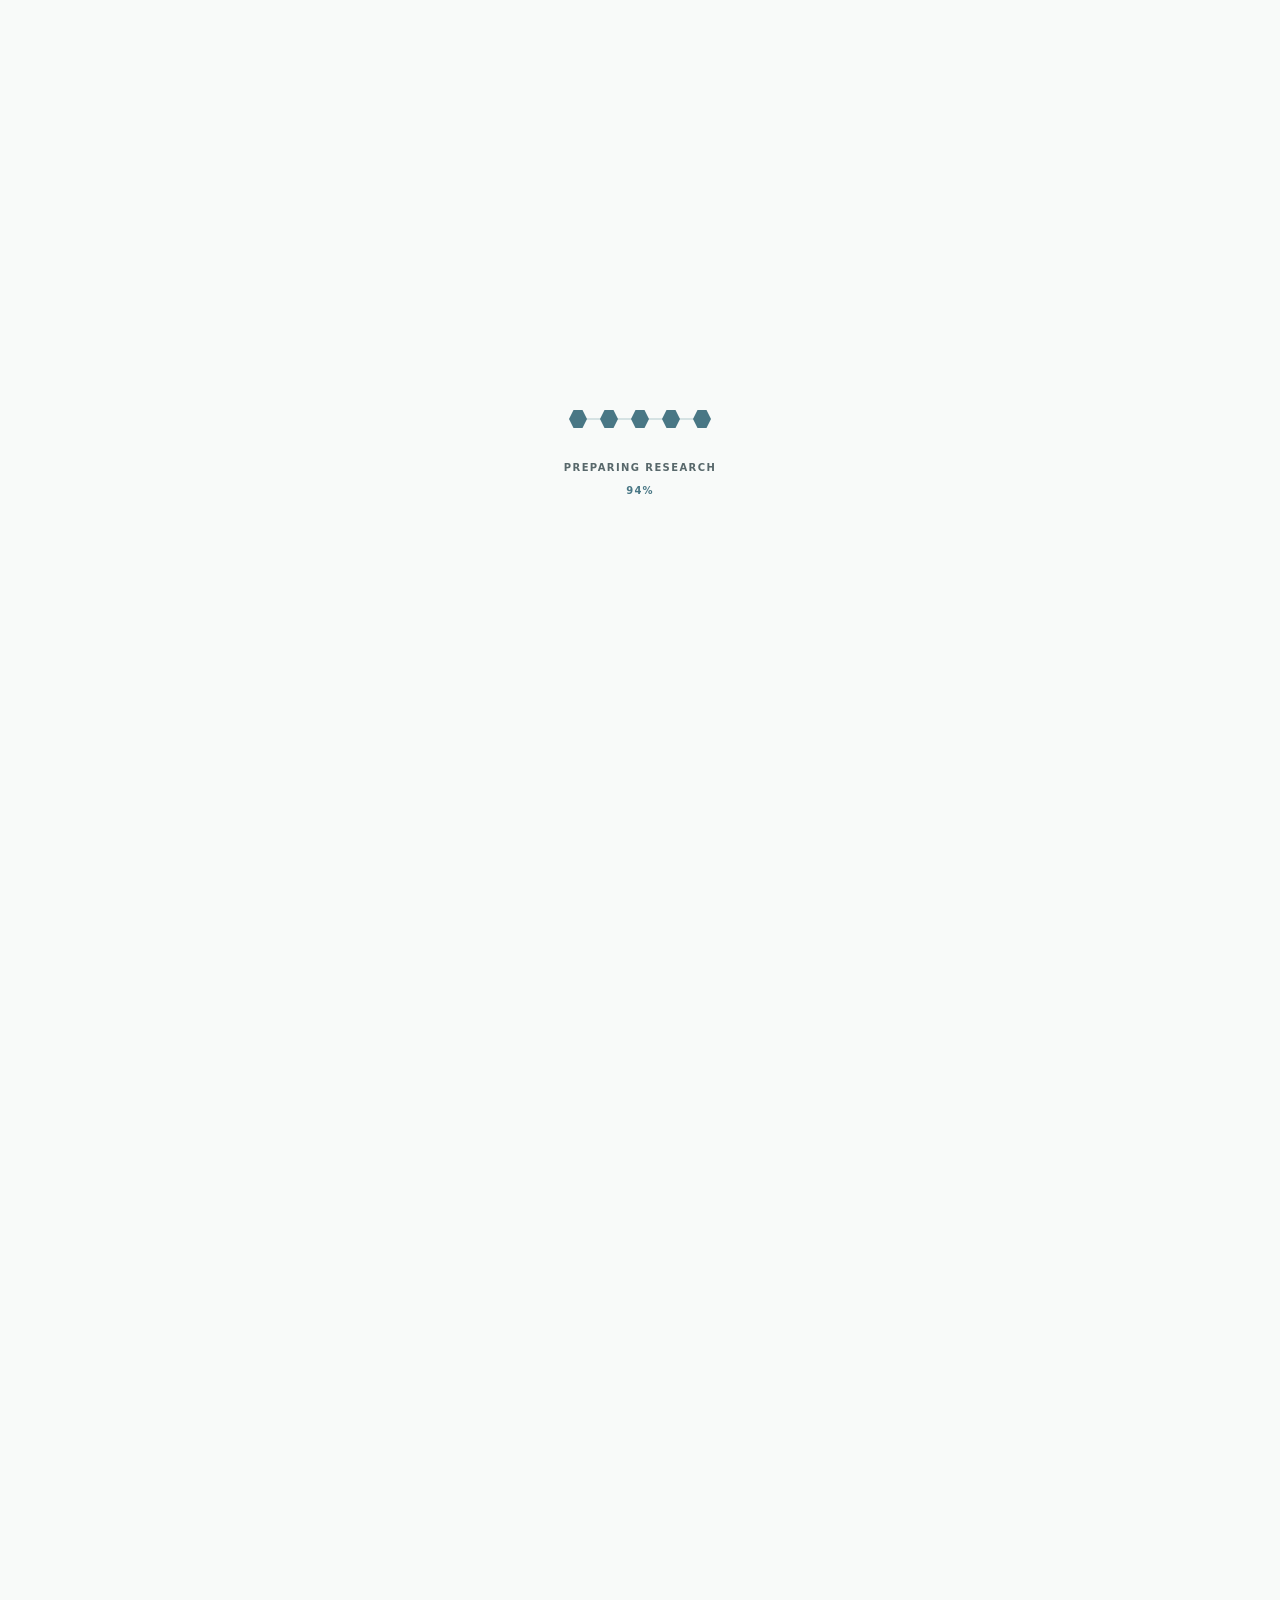
==== index.html @ a42d6de7 "Publish site from private source 9083933164bb8e1d9f9648f6104319726b76f07a" ====
<!doctype html><html lang="en"><head><meta charset="utf-8"><meta name="viewport" content="width=device-width,initial-scale=1"><title>Lior Skoury — Digital twins and Physical AI</title><meta name="description" content="Research in Digital Twin systems, manufacturing coordination, and data-driven modelling of physical processes."><meta name="robots" content="index,follow"><meta name="color-scheme" content="light"><meta name="theme-color" content="#f8faf9"><meta http-equiv="Content-Security-Policy" content="default-src 'self'; script-src 'self'; style-src 'self'; img-src 'self' data:; frame-src https://www.youtube-nocookie.com https://player.vimeo.com; media-src 'self' https:; connect-src 'self'; object-src 'none'; base-uri 'self'; form-action 'none'"><link rel="canonical" href="https://liorskoury-git.github.io/"><meta property="og:title" content="Lior Skoury — Digital twins and Physical AI"><meta property="og:description" content="Research in Digital Twin systems, manufacturing coordination, and data-driven modelling of physical processes."><meta property="og:type" content="website"><link rel="icon" type="image/svg+xml" href="/assets/favicon.svg?v=650854b74d60"><script src="/assets/loader.js?v=dba7fbd43086"></script><link rel="stylesheet" href="/assets/loader.css?v=68f86a6a60f5"><link rel="stylesheet" href="/assets/styles.css?v=44f8c890c635"><link rel="stylesheet" href="/assets/editorial.css?v=6020f417c552"><link rel="stylesheet" href="/assets/thread-svg.css?v=e17646e899cc"><link rel="stylesheet" href="/assets/system-svg.css?v=73e3468af432"><link rel="stylesheet" href="/assets/actor-svg.css?v=8cb5feb9dd63"><link rel="stylesheet" href="/assets/service-svg.css?v=e2cc6b1955b9"><script type="module" src="/assets/app.js?v=ffec3cc37ef0"></script></head><body><div class="page-loader" role="status" aria-live="polite"><div class="page-loader-inner"><span class="page-loader-track" aria-hidden="true"><i></i><i></i><i></i><i></i><i></i></span><span class="page-loader-label">Preparing research</span></div></div>
  <a class="skip-link" href="#main">Skip to content</a><header class="site-header has-submenu is-expanded"><div class="header-bar"><div class="header-inner"><a class="brand" href="/" aria-label="Lior Skoury home"><span class="brand-name">Lior Skoury</span><span class="brand-divider" aria-hidden="true">|</span><span class="brand-descriptor">RESEARCH PORTFOLIO.</span></a><button class="home-submenu-toggle" type="button" aria-expanded="true" aria-controls="home-submenu" aria-label="Toggle page sections"></button><button class="menu-toggle" type="button" aria-expanded="false" aria-controls="main-nav">Menu <span aria-hidden="true">☰</span></button><nav id="main-nav" aria-label="Main navigation"><a href="/" aria-current="page">Research</a><a href="/publications/">Publications</a><a href="/satellite-projects/">Satellite Projects</a><a href="/assets/Vitae/Lior_Skoury_CV.docx" download="Lior_Skoury_CV.docx">Vitae</a><a class="nav-contact" href="/#contact">Get in touch <span aria-hidden="true">↗</span></a></nav></div></div><div class="subnav-region"><div class="home-submenu-shell"><nav id="home-submenu" class="home-submenu" aria-label="Home sections"><a href="#system">01_FOUNDATION</a><a href="#manufacturing">02_CONTROL &amp; MANAGEMENT</a><a href="#physical-ai">03_DATA-INFORMED PHYSICAL AI</a><a href="#demonstrators">04_DEMONSTRATORS</a></nav></div></div></header>
  <main id="main"><section id="overview" class="hero container"><div class="hero-copy"><p class="eyebrow"><span class="status-dot"></span> Research at the intersection of computation and physical processes.</p><h1>Digital twins for data-driven physical systems.</h1><p class="hero-intro">Development of systems that connect design intent, physical execution, and process data through three research branches - <a href="/research/digital-twin/"><strong>Digital Twins</strong></a>, <a href="/research/multi-machine/"><strong>Control and Manufacturing</strong></a>, and <a href="/research/services-physical-ai/"><strong>Physical AI</strong></a>.</p><div class="hero-actions"><a class="button" href="#system">Explore the system <span aria-hidden="true">↗</span></a></div></div><nav class="hero-diagram" aria-label="Explore the Digital Twin diagram">
    <a class="diagram-icon diagram-icon-twico" href="#system" data-system-node="task-model" aria-label="Explore TWICO"><img src="/assets/images/General_Diagram/Icons-35.png" alt="" width="500" height="500" loading="eager" decoding="async"></a><a class="diagram-icon diagram-icon-mongo" href="#system" data-system-node="data-core" aria-label="Explore MongoDB data core"><img src="/assets/images/General_Diagram/Icons-36.png" alt="" width="500" height="500" loading="eager" decoding="async"></a><a class="diagram-icon diagram-icon-api" href="#system" data-system-node="actors" aria-label="Explore API interfaces"><img src="/assets/images/General_Diagram/Icons-37.png" alt="" width="500" height="500" loading="eager" decoding="async"></a><a class="diagram-icon diagram-icon-rabbit" href="#system" data-system-node="services" aria-label="Explore RabbitMQ messaging"><img src="/assets/images/General_Diagram/Icons-38.png" alt="" width="500" height="500" loading="eager" decoding="async"></a><a class="diagram-icon diagram-icon-engine" href="#system" data-system-node="engine" aria-label="Explore Control engine"><img src="/assets/images/General_Diagram/Icons-39.png" alt="" width="500" height="500" loading="eager" decoding="async"></a><a class="diagram-icon diagram-icon-analytics" href="#physical-ai" aria-label="Explore Analytics and Physical AI"><img src="/assets/images/General_Diagram/Icons-40.png" alt="" width="500" height="500" loading="eager" decoding="async"></a><a class="diagram-icon diagram-icon-ui" href="#system" data-system-node="interfaces" aria-label="Explore Generate and manage UI"><img src="/assets/images/General_Diagram/Icons-41.png" alt="" width="500" height="500" loading="eager" decoding="async"></a><a class="diagram-icon diagram-icon-predict" href="/research/services-physical-ai/#learned-prediction" aria-label="Explore Predictive modelling"><img src="/assets/images/General_Diagram/Icons-42.png" alt="" width="500" height="500" loading="eager" decoding="async"></a><a class="diagram-icon diagram-icon-adapt" href="/research/services-physical-ai/#adaptive-process" aria-label="Explore Adaptive processes"><img src="/assets/images/General_Diagram/Icons-43.png" alt="" width="500" height="500" loading="eager" decoding="async"></a>
    <p class="hero-diagram-hint" data-diagram-hint aria-live="polite">Tap an icon to preview, then tap again to explore.</p>
  </nav></section>
  <div class="scroll-transition" data-scroll-transition aria-hidden="true"><span class="scroll-transition-arrows"><span class="scroll-arrow"></span><span class="scroll-arrow"></span><span class="scroll-arrow"></span></span></div>
  <section id="system" class="section container"><div class="section-heading"><div><p class="eyebrow">01 / The foundation</p><h2>One system<br>Connected capabilities</h2></div><p>The Digital Twin links design elements, tasks, actors, execution states, and physical feedback. Its supporting subsystems provide the infrastructure for <a href="#manufacturing">manufacturing management</a> and <a href="#physical-ai">data-driven research</a>.</p></div><div class="system-explorer"><div class="system-navigation"><div class="system-tabs" role="tablist" aria-label="Digital Twin subsystems"><svg class="system-tab-highlight" aria-hidden="true" focusable="false" preserveAspectRatio="none"><path></path></svg><button id="tab-task-model" type="button" role="tab" aria-selected="true" tabindex="0" aria-controls="panel-task-model"><span class="module-number">01</span><span><strong>Task model &amp; digital thread</strong><small>Represent and trace the process</small></span><span aria-hidden="true">↗</span></button><button id="tab-data-core" type="button" role="tab" aria-selected="false" tabindex="-1" aria-controls="panel-data-core"><span class="module-number">02</span><span><strong>Data core</strong><small>Connect process information</small></span><span aria-hidden="true">↗</span></button><button id="tab-engine" type="button" role="tab" aria-selected="false" tabindex="-1" aria-controls="panel-engine"><span class="module-number">03</span><span><strong>Control engine</strong><small>Coordinate execution</small></span><span aria-hidden="true">↗</span></button><button id="tab-actors" type="button" role="tab" aria-selected="false" tabindex="-1" aria-controls="panel-actors"><span class="module-number">04</span><span><strong>Virtual–physical pairs</strong><small>Integrate heterogeneous actors</small></span><span aria-hidden="true">↗</span></button><button id="tab-services" type="button" role="tab" aria-selected="false" tabindex="-1" aria-controls="panel-services"><span class="module-number">05</span><span><strong>Messaging &amp; services</strong><small>Extend the system</small></span><span aria-hidden="true">↗</span></button><button id="tab-interfaces" type="button" role="tab" aria-selected="false" tabindex="-1" aria-controls="panel-interfaces"><span class="module-number">06</span><span><strong>Interfaces &amp; visualisation</strong><small>Make execution accessible</small></span><span aria-hidden="true">↗</span></button></div><a class="button foundation-research-link" href="/research/digital-twin/">Explore the system research <span aria-hidden="true">↗</span></a></div><div class="system-panels"><section id="panel-task-model" role="tabpanel" aria-labelledby="tab-task-model"><div class="system-panel-top"><span class="eyebrow">Subsystem 01</span><span class="system-glyph" aria-hidden="true"><span></span><span></span><span></span></div><h3>Task model &amp; digital thread</h3><p>Tasks connect design intent with machines, tools, execution parameters, states, and recorded feedback allowing for a complete digital thread through the different stages of the process.</p><figure class="thread-diagram" data-thread-diagram aria-label="Digital thread from model through planning, execution, monitoring, and analysis">
    <ol class="thread-stages"><li class="thread-stage">
      <div class="thread-stage-content"><h4 class="thread-stage-title">Digital model</h4>
      <div class="thread-node" aria-hidden="true"><span class="thread-hex"><img src="/assets/images/processIcons/icons-03.svg" alt="" width="85" height="85"></span></div>
      <div class="thread-record"><strong>Design record</strong><span>Component E-01</span><p>Geometry · Material</p></div></div>
      <span class="thread-connector" aria-hidden="true"></span>
    </li><li class="thread-stage">
      <div class="thread-stage-content"><h4 class="thread-stage-title">Action detail &amp; planning</h4>
      <div class="thread-node" aria-hidden="true"><span class="thread-hex"><img src="/assets/images/processIcons/icons-04.svg" alt="" width="85" height="85"></span></div>
      <div class="thread-record"><strong>Action record</strong><span>E-01 / Action A-01</span><p>Actor, tool · Task sequence, details</p></div></div>
      <span class="thread-connector" aria-hidden="true"></span>
    </li><li class="thread-stage thread-stage--execution">
      <div class="thread-stage-content"><h4 class="thread-stage-title">Execution</h4>
      <div class="thread-node" aria-hidden="true"><span class="thread-hex"><img src="/assets/images/processIcons/icons-05-execution.svg" alt="" width="85" height="85"></span></div>
      <div class="thread-record"><strong>Execution record</strong><span>A-01 on E-01</span><p>Process state · Duration, errors</p></div></div>
      <span class="thread-connector" aria-hidden="true"></span>
    </li><li class="thread-stage">
      <div class="thread-stage-content"><h4 class="thread-stage-title">Monitoring</h4>
      <div class="thread-node" aria-hidden="true"><span class="thread-hex"><img src="/assets/images/processIcons/icons-06.svg" alt="" width="85" height="85"></span></div>
      <div class="thread-record"><strong>Monitor record</strong><span>Machine M-01 / A-01</span><p>Sensor data · Camera feed</p></div></div>
      <span class="thread-connector" aria-hidden="true"></span>
    </li><li class="thread-stage">
      <div class="thread-stage-content"><h4 class="thread-stage-title">Analysis</h4>
      <div class="thread-node" aria-hidden="true"><span class="thread-hex"><img src="/assets/images/processIcons/icons-07.svg" alt="" width="85" height="85"></span></div>
      <div class="thread-record"><strong>Analysis record</strong><span>E-01 / T-01 / M-01</span><p>Performance · Services · Predictions</p></div></div>
      
    </li></ol>
  </figure></section><section id="panel-data-core" role="tabpanel" aria-labelledby="tab-data-core" hidden><div class="system-panel-top"><span class="eyebrow">Subsystem 02</span><span class="system-glyph" aria-hidden="true"><span></span><span></span><span></span></div><h3>Data core</h3><p>A shared data layer stores and exposes task data, execution records, and application-specific information and connect the tasks to other entities in the system.</p><figure class="erd-diagram" data-erd-diagram aria-label="Data core entity relationship diagram">
    <div class="erd-canvas"><img data-erd-image data-animated-src="/assets/ERD-animated-dark.svg" data-static-src="/assets/ERD-dark.svg" alt="Entity relationship diagram connecting User, Project, Tool, Actor, Design Element, and Task records" width="1053" height="462" hidden><noscript><img src="/assets/ERD-dark.svg" alt="Entity relationship diagram connecting User, Project, Tool, Actor, Design Element, and Task records" width="1053" height="462"></noscript></div>
    <figcaption><a href="/assets/ERD.svg" data-image-fullsize>Open the full-size diagram ↗</a></figcaption>
  </figure></section><section id="panel-engine" role="tabpanel" aria-labelledby="tab-engine" hidden><div class="system-panel-top"><span class="eyebrow">Subsystem 03</span><span class="system-glyph" aria-hidden="true"><span></span><span></span><span></span></div><h3>Control engine</h3><p>The engine dispatches tasks, coordinates actors, monitors execution, and connects workflow services.</p><figure class="architecture-diagram" data-engine-diagram aria-label="Control engine architecture and data flow">
    <div class="architecture-canvas">
      <img src="/assets/Main_Architecture-dark.svg" alt="Architecture connecting tasks, services, the engine, databases, virtual actor, machine, and event bus" width="1053" height="730">
      <div class="architecture-flow-host" data-engine-flow aria-hidden="true"></div>
      <template data-engine-flow-template><svg xmlns="http://www.w3.org/2000/svg" viewBox="0 0 1053.29 730.44" preserveAspectRatio="xMidYMid meet" aria-hidden="true"><circle class="architecture-packet architecture-packet--forward" r="5" opacity="0"><animateMotion path="M 221.57 32.53 L 221.57 87.27" dur="3.25s" begin="0s" repeatCount="indefinite"/><animate attributeName="opacity" values="0;1;1;0" keyTimes="0;0.08;0.82;1" dur="3.25s" begin="0s" repeatCount="indefinite"/></circle><circle class="architecture-packet architecture-packet--forward" r="5" opacity="0"><animateMotion path="M 246.9 32.53 L 246.9 87.27" dur="3.25s" begin="0.3s" repeatCount="indefinite"/><animate attributeName="opacity" values="0;1;1;0" keyTimes="0;0.08;0.82;1" dur="3.25s" begin="0.3s" repeatCount="indefinite"/></circle><circle class="architecture-packet architecture-packet--forward" r="5" opacity="0"><animateMotion path="M 272.24 32.53 L 272.24 87.27" dur="3.25s" begin="0.6s" repeatCount="indefinite"/><animate attributeName="opacity" values="0;1;1;0" keyTimes="0;0.08;0.82;1" dur="3.25s" begin="0.6s" repeatCount="indefinite"/></circle><circle class="architecture-packet architecture-packet--forward" r="5" opacity="0"><animateMotion path="M 107.28 371.67 L 162.02 371.67" dur="3.25s" begin="0.2s" repeatCount="indefinite"/><animate attributeName="opacity" values="0;1;1;0" keyTimes="0;0.08;0.82;1" dur="3.25s" begin="0.2s" repeatCount="indefinite"/></circle><circle class="architecture-packet architecture-packet--forward" r="5" opacity="0"><animateMotion path="M 107.28 397.01 L 162.02 397.01" dur="3.25s" begin="0.5s" repeatCount="indefinite"/><animate attributeName="opacity" values="0;1;1;0" keyTimes="0;0.08;0.82;1" dur="3.25s" begin="0.5s" repeatCount="indefinite"/></circle><circle class="architecture-packet architecture-packet--forward" r="5" opacity="0"><animateMotion path="M 107.28 422.34 L 162.02 422.34" dur="3.25s" begin="0.8s" repeatCount="indefinite"/><animate attributeName="opacity" values="0;1;1;0" keyTimes="0;0.08;0.82;1" dur="3.25s" begin="0.8s" repeatCount="indefinite"/></circle><circle class="architecture-packet architecture-packet--forward" r="5" opacity="0"><animateMotion path="M 299.73 126.57 L 389 126.57" dur="1.6s" begin="0.2s" repeatCount="indefinite"/><animate attributeName="opacity" values="0;1;1;0" keyTimes="0;0.08;0.82;1" dur="1.6s" begin="0.2s" repeatCount="indefinite"/></circle><circle class="architecture-packet architecture-packet--response" r="5" opacity="0"><animateMotion path="M 389 153.39 L 299.73 153.39" dur="1.6s" begin="0.7s" repeatCount="indefinite"/><animate attributeName="opacity" values="0;1;1;0" keyTimes="0;0.08;0.82;1" dur="1.6s" begin="0.7s" repeatCount="indefinite"/></circle><circle class="architecture-packet architecture-packet--forward" r="5" opacity="0"><animateMotion path="M 258.43 180.78 L 258.43 310.4" dur="1.8s" begin="0.4s" repeatCount="indefinite"/><animate attributeName="opacity" values="0;1;1;0" keyTimes="0;0.08;0.82;1" dur="1.8s" begin="0.4s" repeatCount="indefinite"/></circle><circle class="architecture-packet architecture-packet--response" r="5" opacity="0"><animateMotion path="M 244.65 310.4 L 244.65 180.78" dur="1.8s" begin="0.9s" repeatCount="indefinite"/><animate attributeName="opacity" values="0;1;1;0" keyTimes="0;0.08;0.82;1" dur="1.8s" begin="0.9s" repeatCount="indefinite"/></circle><circle class="architecture-packet architecture-packet--forward" r="5" opacity="0"><animateMotion path="M 430.06 180.21 L 430.06 226.42" dur="1.2s" begin="0.6s" repeatCount="indefinite"/><animate attributeName="opacity" values="0;1;1;0" keyTimes="0;0.08;0.82;1" dur="1.2s" begin="0.6s" repeatCount="indefinite"/></circle><circle class="architecture-packet architecture-packet--response" r="5" opacity="0"><animateMotion path="M 416.28 226.42 L 416.28 180.21" dur="1.2s" begin="1.1s" repeatCount="indefinite"/><animate attributeName="opacity" values="0;1;1;0" keyTimes="0;0.08;0.82;1" dur="1.2s" begin="1.1s" repeatCount="indefinite"/></circle><circle class="architecture-packet architecture-packet--forward" r="5" opacity="0"><animateMotion path="M 518.03 345.64 L 564.23 345.64" dur="1.2s" begin="0.7s" repeatCount="indefinite"/><animate attributeName="opacity" values="0;1;1;0" keyTimes="0;0.08;0.82;1" dur="1.2s" begin="0.7s" repeatCount="indefinite"/></circle><circle class="architecture-packet architecture-packet--response" r="5" opacity="0"><animateMotion path="M 564.23 359.42 L 518.03 359.42" dur="1.2s" begin="1.2s" repeatCount="indefinite"/><animate attributeName="opacity" values="0;1;1;0" keyTimes="0;0.08;0.82;1" dur="1.2s" begin="1.2s" repeatCount="indefinite"/></circle><circle class="architecture-packet architecture-packet--forward" r="5" opacity="0"><animateMotion path="M 704.63 369 L 838.99 369" dur="1.9s" begin="1s" repeatCount="indefinite"/><animate attributeName="opacity" values="0;1;1;0" keyTimes="0;0.08;0.82;1" dur="1.9s" begin="1s" repeatCount="indefinite"/></circle><circle class="architecture-packet architecture-packet--response" r="5" opacity="0"><animateMotion path="M 838.32 426.84 L 703.96 426.84" dur="1.9s" begin="1.5s" repeatCount="indefinite"/><animate attributeName="opacity" values="0;1;1;0" keyTimes="0;0.08;0.82;1" dur="1.9s" begin="1.5s" repeatCount="indefinite"/></circle><circle class="architecture-packet architecture-packet--forward" r="5" opacity="0"><animateMotion path="M 390.99 411.1 L 390.99 449.01" dur="1.2s" begin="1.1s" repeatCount="indefinite"/><animate attributeName="opacity" values="0;1;1;0" keyTimes="0;0.08;0.82;1" dur="1.2s" begin="1.1s" repeatCount="indefinite"/></circle><circle class="architecture-packet architecture-packet--response" r="5" opacity="0"><animateMotion path="M 377.21 449.01 L 377.21 411.1" dur="1.2s" begin="1.6s" repeatCount="indefinite"/><animate attributeName="opacity" values="0;1;1;0" keyTimes="0;0.08;0.82;1" dur="1.2s" begin="1.6s" repeatCount="indefinite"/></circle><circle class="architecture-packet architecture-packet--forward" r="5" opacity="0"><animateMotion path="M 193.09 450.12 L 193.09 642.1" dur="2.3s" begin="1.4s" repeatCount="indefinite"/><animate attributeName="opacity" values="0;1;1;0" keyTimes="0;0.08;0.82;1" dur="2.3s" begin="1.4s" repeatCount="indefinite"/></circle><circle class="architecture-packet architecture-packet--response" r="5" opacity="0"><animateMotion path="M 668.72 450.12 L 668.72 642.1" dur="2.3s" begin="1.7s" repeatCount="indefinite"/><animate attributeName="opacity" values="0;1;1;0" keyTimes="0;0.08;0.82;1" dur="2.3s" begin="1.7s" repeatCount="indefinite"/></circle><circle class="architecture-packet architecture-packet--response" r="5" opacity="0"><animateMotion path="M 364.38 642.1 L 364.38 616.19 L 259.32 616.19 L 259.32 420" dur="2.8s" begin="1.9s" repeatCount="indefinite"/><animate attributeName="opacity" values="0;1;1;0" keyTimes="0;0.08;0.82;1" dur="2.8s" begin="1.9s" repeatCount="indefinite"/></circle><circle class="architecture-packet architecture-packet--forward" r="5" opacity="0"><animateMotion path="M 364.38 642.1 L 364.38 616.19 L 473.51 615.97 L 473.51 419.78" dur="2.8s" begin="2.2s" repeatCount="indefinite"/><animate attributeName="opacity" values="0;1;1;0" keyTimes="0;0.08;0.82;1" dur="2.8s" begin="2.2s" repeatCount="indefinite"/></circle></svg></template>
    </div>
    <figcaption><span class="architecture-legend"><span><i class="architecture-key architecture-key--forward" aria-hidden="true"></i>Forward communication</span><span><i class="architecture-key architecture-key--response" aria-hidden="true"></i>Response</span></span><a href="/assets/Main_Architecture.svg" data-image-fullsize>Open the full-size diagram ↗</a></figcaption>
  </figure></section><section id="panel-actors" role="tabpanel" aria-labelledby="tab-actors" hidden><div class="system-panel-top"><span class="eyebrow">Subsystem 04</span><span class="system-glyph" aria-hidden="true"><span></span><span></span><span></span></div><h3>Virtual–physical pairs</h3><p>Actor interfaces connect machines to the common task model with machine-specific communication and responses.</p><figure class="actor-full-diagram" data-actor-diagram aria-label="Virtual and physical actors diagram">
    <div class="actor-full-visual"><svg class="actor-full-svg" role="group" aria-label="Virtual and physical actors" data-name="Layer 1" xmlns="http://www.w3.org/2000/svg" viewBox="0 0 1795.3 998.81">

  <g class="actor-node" data-actor-node data-actor-name="Virtual Actor" data-actor-group="System" role="button" tabindex="0" aria-label="Virtual Actor" aria-pressed="false">
    <path class="cls-9" d="M598.41,364.32v-94.58c0-7.15-3.81-13.75-10-17.32l-81.9-47.29c-6.19-3.57-13.81-3.57-20,0l-81.9,47.29c-6.19,3.57-10,10.18-10,17.32v94.58c0,7.15,3.81,13.75,10,17.32l81.9,47.29c6.19,3.57,13.81,3.57,20,0l81.9-47.29c6.19-3.57,10-10.18,10-17.32Z"/>
    <text class="cls-1" transform="translate(437.93 361.55)"><tspan x="0" y="0">VI</tspan><tspan class="cls-15" x="25.74" y="0">R</tspan><tspan x="42.33" y="0">T</tspan><tspan class="cls-27" x="57.19" y="0">U</tspan><tspan x="75.97" y="0">AL</tspan><tspan class="cls-24" x="10.88" y="36">A</tspan><tspan class="cls-16" x="28.7" y="36">C</tspan><tspan class="cls-27" x="44.73" y="36">T</tspan><tspan x="58.78" y="36">OR</tspan></text>
    <path class="cls-4" d="M458.28,328.7h76.42c6.3,0,11.39-5.12,11.39-11.39v-52.51c0-6.3-5.12-11.39-11.39-11.39h-35.55v-6.54c5.6-1.18,9.83-6.21,9.83-12.19,0-6.9-5.6-12.51-12.48-12.51s-12.51,5.6-12.51,12.51c0,5.98,4.23,11.02,9.87,12.19v6.54h-35.59c-6.3,0-11.39,5.12-11.39,11.39v52.55c0,6.27,5.1,11.36,11.39,11.36h0Z"/>
    <path class="cls-13" d="M514.91,269.54c4.87,0,8.82,3.95,8.82,8.78s-3.95,8.78-8.82,8.78-8.78-3.92-8.78-8.78c-.03-4.84,3.92-8.78,8.78-8.78Z"/>
    <path class="cls-9" d="M511.57,305.77c1.46,0,2.64,1.18,2.64,2.64s-1.18,2.64-2.64,2.64h-30.14c-1.46,0-2.64-1.18-2.64-2.65s1.18-2.64,2.64-2.64h30.14Z"/>
    <path class="cls-13" d="M478.11,269.54c4.87,0,8.78,3.95,8.78,8.78s-3.92,8.78-8.78,8.78-8.78-3.92-8.78-8.78c-.03-4.84,3.88-8.78,8.78-8.78Z"/>
    <path class="cls-30" d="M551.38,267.15v38.1c6.05-.06,10.98-5.06,10.98-11.14v-15.82c0-6.08-4.93-11.04-10.98-11.14h0Z"/>
    <path class="cls-10" d="M441.61,305.25v-38.1c-6.08.1-10.95,5.06-10.95,11.14v15.79c0,6.11,4.87,11.05,10.95,11.17h0Z"/>
  </g>
  <g class="actor-node actor-node--origin" data-actor-node data-actor-name="TWICO" data-actor-group="System" role="button" tabindex="0" aria-label="TWICO" aria-pressed="false">
    <path class="cls-9" d="M258.56,423.02l-97.07-56.05c-7.33-4.23-16.37-4.23-23.7,0l-97.07,56.05c-7.33,4.23-11.85,12.06-11.85,20.53v112.09c0,8.47,4.52,16.29,11.85,20.53l97.07,56.05c7.33,4.23,16.37,4.23,23.7,0l97.07-56.05c7.33-4.23,11.85-12.06,11.85-20.53v-112.09c0-8.47-4.52-16.29-11.85-20.53ZM64.86,517.3c0,1.51-1.22,2.73-2.73,2.73h-2.73c-1.51,0-2.73-1.22-2.73-2.73v-23.17c0-1.51,1.22-2.73,2.73-2.73h2.73c1.51,0,2.73,1.22,2.73,2.73v23.17ZM81.22,484.59c0,1.51-1.22,2.73-2.73,2.73h-35.44c-1.51,0-2.73-1.22-2.73-2.73v-2.73c0-1.51,1.22-2.73,2.73-2.73h35.44c1.51,0,2.73,1.22,2.73,2.73v2.73ZM156.01,517.3c0,1.51-1.22,2.73-2.73,2.73h-2.73c-1.51,0-2.73-1.22-2.73-2.73v-35.44c0-1.51,1.22-2.73,2.73-2.73h2.73c1.51,0,2.73,1.22,2.73,2.73v35.44ZM206.77,484.85c0,1.51-1.22,2.73-2.73,2.73h-27.26c-1.51,0-2.73,1.22-2.73,2.73v19.08c0,1.51,1.22,2.73,2.73,2.73h27.26c1.51,0,2.73,1.22,2.73,2.73v2.73c0,1.51-1.22,2.73-2.73,2.73h-35.44c-1.51,0-2.73-1.22-2.73-2.73v-35.44c0-1.51,1.22-2.73,2.73-2.73h35.44c1.51,0,2.73,1.22,2.73,2.73v2.73ZM226.23,490.3v27.26c0,1.51-1.22,2.73-2.73,2.73h-2.73c-1.51,0-2.73-1.22-2.73-2.73v-35.44c0-1.51,1.22-2.73,2.73-2.73h23.17c1.51,0,2.73,1.22,2.73,2.73v2.73c0,1.51-1.22,2.73-2.73,2.73h-14.99c-1.51,0-2.73,1.22-2.73,2.73ZM258.94,493.71v23.85c0,1.51-1.22,2.73-2.73,2.73h-23.17c-1.51,0-2.73-1.22-2.73-2.73v-2.73c0-1.51,1.22-2.73,2.73-2.73h14.99c1.51,0,2.73-1.22,2.73-2.73v-27.26c0-1.51,1.22-2.73,2.73-2.73h2.73c1.51,0,2.73,1.22,2.73,2.73v11.59Z"/>
    <g>
      <path class="cls-32" d="M132.2,478.91c1,0,1.81.66,2.26,1.49.45.83.57,1.84.37,2.76-1.09,5.02-2.17,10.05-3.26,15.07-.14.63-.43,1.25-.89,1.72-.46.47-1.07.78-1.74.78-.68,0-1.28-.31-1.74-.78-.46-.47-.75-1.09-.89-1.72-.45-2.08-.9-4.15-1.35-6.23-.12-.57-.12-1.18,0-1.75.64-2.95,1.27-5.9,1.91-8.85.14-.63.43-1.25.89-1.72.46-.47,1.07-.78,1.74-.78.9,0,1.8,0,2.69,0Z"/>
      <path class="cls-14" d="M121.49,511.29c.12-.57.12-1.18,0-1.75-1.97-9.12-3.95-18.25-5.92-27.37-.16-.75-.54-1.48-1.16-1.96-.62-.5-1.41-.68-2.18-.42-.84.28-1.68.56-2.51.83-.81.27-1.39.95-1.71,1.7-.32.76-.39,1.63-.22,2.44,2.36,10.92,4.72,21.84,7.08,32.76.14.63.43,1.25.89,1.72.46.47,1.07.78,1.74.78.68,0,1.28-.31,1.74-.78.46-.47.75-1.09.89-1.72.45-2.08.9-4.15,1.35-6.23Z"/>
      <path class="cls-18" d="M103.8,511.28c.12-.57.12-1.18,0-1.75-1.97-9.12-3.95-18.25-5.92-27.37-.16-.75-.54-1.48-1.16-1.96-.62-.5-1.41-.68-2.18-.42-.84.28-1.68.56-2.51.83-.81.27-1.39.95-1.71,1.7-.32.76-.39,1.63-.22,2.44,2.36,10.92,4.72,21.84,7.08,32.76.14.63.43,1.25.89,1.72.46.47,1.07.78,1.74.78.68,0,1.28-.31,1.74-.78.46-.47.75-1.09.89-1.72.45-2.08.9-4.15,1.35-6.23Z"/>
    </g>
  </g>
  <g class="actor-node" data-actor-node data-actor-name="Engine" data-actor-group="System" role="button" tabindex="0" aria-label="Engine" aria-pressed="false">
    <path class="cls-9" d="M486.42,544.51v-94.58c0-7.15-3.81-13.75-10-17.32l-81.9-47.29c-6.19-3.57-13.81-3.57-20,0l-81.9,47.29c-6.19,3.57-10,10.18-10,17.32v94.58c0,7.15,3.81,13.75,10,17.32l81.9,47.29c6.19,3.57,13.81,3.57,20,0l81.9-47.29c6.19-3.57,10-10.18,10-17.32Z"/>
    <text class="cls-1" transform="translate(336.57 565.44)"><tspan x="0" y="0">ENGINE</tspan></text>
    <path class="cls-2" d="M436.1,461.03c-1.85,0-3.49-1.23-3.91-3.08-1.03-3.7-2.47-7.4-4.52-10.69-1.03-1.64-.62-3.7.62-4.93,3.08-3.29,3.08-8.43,0-11.51l-2.88-2.88c-3.29-3.08-8.43-3.08-11.51,0-1.23,1.23-3.29,1.64-4.93.62-3.29-1.85-6.99-3.49-10.69-4.52-2.06-.62-3.29-2.26-3.29-4.11,0-4.52-3.7-8.22-8.22-8.22h-4.11c-4.52,0-8.22,3.7-8.22,8.22,0,1.85-1.23,3.49-3.08,3.91-3.7,1.03-7.4,2.47-10.69,4.52-1.64,1.03-3.7.62-4.93-.62-3.29-3.08-8.43-3.08-11.51,0l-2.88,2.88c-3.29,3.29-3.29,8.43,0,11.51,1.23,1.23,1.64,3.29.62,4.93-1.85,3.49-3.49,6.99-4.52,10.9-.62,1.85-2.26,3.08-4.11,3.08-4.52,0-8.22,3.7-8.22,8.22v4.11c0,4.52,3.7,8.22,8.22,8.22,1.85,0,3.49,1.23,3.91,3.08,1.03,3.7,2.47,7.4,4.52,10.69,1.03,1.64.62,3.7-.62,4.93-3.08,3.29-3.08,8.43,0,11.51l2.88,2.88c3.29,3.08,8.43,3.08,11.51,0,1.23-1.23,3.29-1.64,4.93-.62,3.49,1.85,6.99,3.49,10.69,4.52,1.85.41,3.08,2.06,3.08,3.91,0,4.52,3.7,8.22,8.22,8.22h4.11c4.52,0,8.22-3.7,8.22-8.22,0-1.85,1.23-3.49,3.08-3.91,3.7-1.03,7.4-2.47,10.69-4.52,1.64-1.03,3.7-.62,4.93.62,3.29,3.08,8.43,3.08,11.51,0l2.88-2.88c3.08-3.29,3.08-8.43,0-11.51-1.23-1.23-1.64-3.29-.62-4.93,1.85-3.29,3.49-6.99,4.52-10.69.41-1.85,2.06-3.08,3.91-3.08,4.52,0,8.22-3.7,8.22-8.22v-4.11c.41-4.52-3.29-8.22-7.81-8.22Z"/>
    <path class="cls-9" d="M384.71,502.15c-17.06,0-30.84-13.77-30.84-30.84s13.77-30.84,30.84-30.84,30.84,13.77,30.84,30.84-13.77,30.84-30.84,30.84Z"/>
    <path class="cls-30" d="M402.39,458.98c-7.4,0-14.39,4.32-17.68,10.9-3.29-6.78-10.07-10.9-17.68-10.9h-3.7c-1.23,0-2.06.82-2.06,2.06v3.7c0,10.9,8.84,19.74,19.74,19.74h1.64v3.29c0,1.23.82,2.06,2.06,2.06s2.06-.82,2.06-2.06v-3.29h1.64c10.9,0,19.74-8.84,19.74-19.74v-3.7c0-1.23-.82-2.06-2.06-2.06h-3.7Z"/>
    <path class="cls-4" d="M376.08,475.01l5.35,5.35h-.62c-8.63,0-15.62-6.99-15.62-15.62v-1.64h1.64c7.4,0,13.57,5.14,15.21,12.13l-3.29-3.29c-.82-.82-2.26-.62-2.88.21-.41.82-.41,2.06.21,2.88h0Z"/>
    <path class="cls-4" d="M404.03,464.74c0,8.63-6.99,15.62-15.62,15.62h-1.23l5.96-5.35c.82-.82.82-2.06.21-2.88s-2.06-.82-2.88-.21l-3.29,2.88c1.64-6.99,8.02-11.72,15.01-11.72h1.64v1.64h.21Z"/>
  </g>
  <g class="actor-node" data-actor-node data-actor-name="Mai.Pump" data-actor-group="Actuation actor" role="button" tabindex="0" aria-label="Mai.Pump — Actuation actor" aria-pressed="false">
    <path class="cls-30" d="M1451,728.8v-94.58c0-7.15-3.81-13.75-10-17.32l-81.9-47.29c-6.19-3.57-13.81-3.57-20,0l-81.9,47.29c-6.19,3.57-10,10.18-10,17.32v94.58c0,7.15,3.81,13.75,10,17.32l81.9,47.29c6.19,3.57,13.81,3.57,20,0l81.9-47.29c6.19-3.57,10-10.18,10-17.32Z"/>
    <path class="cls-4" d="M1396.6,655.61h3.94v3.94h-3.94v-3.94ZM1315.15,662.71h3.91v-33.79h-3.91c-1.13,0-2.05.92-2.05,2.05v29.69c0,1.13.92,2.05,2.05,2.05ZM1310.45,641.21h-4.14c-1.83,0-3.31-1.48-3.31-3.31v-15.7h-9.2v15.7c0,1.83-1.48,3.31-3.31,3.31h-4.76v9.21h24.72v-9.21ZM1321.71,673.9v-56.18c0-1.64,1.33-2.98,2.98-2.98h61.51v62.13h-61.51c-1.64,0-2.98-1.33-2.98-2.98ZM1336.22,626.66c0,.73.59,1.33,1.33,1.33h33.05c.73.02,1.35-.55,1.37-1.28.02-.73-.55-1.35-1.28-1.37-.03,0-.06,0-.09,0h-33.05c-.73,0-1.33.59-1.33,1.33ZM1336.22,634.44c0,.73.59,1.33,1.33,1.33h33.05c.73.02,1.35-.55,1.37-1.28.02-.73-.55-1.35-1.28-1.37-.03,0-.06,0-.09,0h-33.05c-.73,0-1.33.6-1.33,1.33ZM1336.22,642.21c0,.73.59,1.33,1.33,1.33h33.05c.73,0,1.33-.6,1.33-1.33,0-.73-.59-1.33-1.33-1.33h-33.05c-.73,0-1.33.6-1.33,1.33ZM1336.22,649.98c0,.73.59,1.33,1.33,1.33h33.05c.73.02,1.35-.55,1.37-1.28.02-.73-.55-1.35-1.28-1.37-.03,0-.06,0-.09,0h-33.05c-.73,0-1.33.59-1.33,1.33ZM1336.22,657.75c0,.73.59,1.33,1.33,1.33h33.05c.73.02,1.35-.55,1.37-1.28.02-.73-.55-1.35-1.28-1.37-.03,0-.06,0-.09,0h-33.05c-.73,0-1.33.6-1.33,1.33ZM1336.22,665.53c0,.73.59,1.33,1.33,1.33h33.05c.73,0,1.33-.6,1.33-1.33,0-.73-.59-1.33-1.33-1.33h-33.05c-.73,0-1.33.6-1.33,1.33ZM1408.59,627.19v37.26c0,1.44-.59,2.82-1.63,3.83l-7.37,7.11c-.99.96-2.32,1.49-3.7,1.49h-7.04v-62.13h7.01c1.38,0,2.7.53,3.69,1.49l7.4,7.12c1.04,1.01,1.63,2.39,1.64,3.84ZM1403.2,654.28c0-.73-.59-1.33-1.33-1.33h-6.6c-.73,0-1.33.59-1.33,1.32h0v6.6c0,.73.59,1.33,1.33,1.33h6.6c.73,0,1.33-.59,1.33-1.33v-6.6ZM1403.2,630.75c0-.73-.6-1.33-1.33-1.33h-6.59c-.73,0-1.33.59-1.33,1.33v6.6c0,.73.59,1.33,1.33,1.33h6.6c.73,0,1.32-.6,1.32-1.33v-6.6ZM1396.6,636.02h3.94v-3.94h-3.94v3.94ZM1405.78,687.08h-123.7c-1.55-.07-2.86,1.13-2.94,2.67-.07,1.55,1.13,2.86,2.67,2.94.09,0,.17,0,.26,0h123.7c1.55.07,2.86-1.13,2.94-2.67.07-1.55-1.13-2.86-2.67-2.94-.09,0-.17,0-.26,0ZM1382.01,684.42h11.03v-4.89h-11.03v4.89ZM1339.31,684.42v-4.89h-11.03v4.89h11.03ZM1281.16,653.72c1.05,0,1.9-.85,1.9-1.9v-12.01c0-1.05-.85-1.9-1.9-1.9-1.05,0-1.9.85-1.9,1.9v12.02c0,1.05.85,1.9,1.9,1.9ZM1292.38,619.55h12.02c1.05.03,1.93-.8,1.96-1.85.03-1.05-.8-1.93-1.85-1.96-.04,0-.07,0-.11,0h-12.02c-1.05-.03-1.93.8-1.96,1.85-.03,1.05.8,1.93,1.85,1.96.04,0,.07,0,.11,0Z"/>
    <text class="cls-1" transform="translate(1284.6025 743.5713)"><tspan x="0" y="0">Mai.Pump</tspan></text>
  </g>
  <g class="actor-node" data-actor-node data-actor-name="Pi.Demo" data-actor-group="Actuation actor" role="button" tabindex="0" aria-label="Pi.Demo — Actuation actor" aria-pressed="false">
    <path class="cls-30" d="M1344.7,544.51v-94.58c0-7.15-3.81-13.75-10-17.32l-81.9-47.29c-6.19-3.57-13.81-3.57-20,0l-81.9,47.29c-6.19,3.57-10,10.18-10,17.32v94.58c0,7.15,3.81,13.75,10,17.32l81.9,47.29c6.19,3.57,13.81,3.57,20,0l81.9-47.29c6.19-3.57,10-10.18,10-17.32Z"/>
    <path class="cls-4" d="M1261.39,496.44c-3.99,4.63-6.23,13.06-3.31,15.78,2.79,2.09,10.29,1.82,15.85-5.77,4.04-5.07,2.68-13.54.37-15.8-3.42-2.59-8.32.77-12.91,5.84v-.04h0ZM1223.68,497.85c-4.26-4.87-9.79-7.75-13.35-5.62-2.39,1.78-2.83,7.9.57,13.89,5.05,7.13,12.16,7.86,15.1,6.12,3.07-2.28,1.38-10.03-2.33-14.4h0ZM1242.91,512.55c-5.18-.11-13.13,2.06-13.02,4.85-.09,1.89,6.23,7.35,12.69,7.09,6.19.13,12.62-5.33,12.56-7.73-.02-2.46-7-4.35-12.2-4.13l-.02-.09ZM1242.56,447.27c-5.97-.15-11.72,4.37-11.72,6.98-.02,3.18,4.72,6.43,11.77,6.54,7.22.02,11.79-2.61,11.85-5.9.07-3.71-6.54-7.66-11.81-7.62h-.09ZM1228.16,449.76c-9.99-1.6-18.31,4.21-17.98,14.95.33,4.13,21.69-14.22,18-14.86l-.02-.09ZM1273.82,464.99c.33-10.67-7.99-16.48-18-14.88-3.67.64,17.67,19.03,18,14.88ZM1275.53,468.85c-5.79-1.54-1.95,23.66,2.77,21.62,5.2-4.08,6.85-16.16-2.77-21.55v-.07ZM1205.75,490.74c4.72,2.11,8.56-23.09,2.77-21.55-9.59,5.42-7.95,17.47-2.77,21.62v-.07ZM1249.87,462.88c-5.38,3.51-6.34,11.37-2.15,17.54,4.17,6.19,11.92,8.49,17.27,5.05,5.38-3.42,6.34-11.28,2.17-17.54-4.19-6.23-11.92-8.49-17.27-4.98v-.07h-.02ZM1235.36,463.52c-5.36-3.45-13.13-1.19-17.27,4.98-4.19,6.26-3.23,14.11,2.15,17.63,5.36,3.51,13.1,1.25,17.3-4.98,4.13-6.19,3.14-14.05-2.17-17.54v-.09ZM1255.8,497.06c-.04-6.52-5.86-11.79-12.99-11.7-7.16.07-12.93,5.31-12.91,11.85v.13c.04,6.54,5.88,11.81,13.02,11.72,7.16,0,12.91-5.31,12.84-11.79v-.15l.04-.07ZM1270.83,426.18c-10.82,5.55-17.1,9.97-20.57,13.76,1.78,7.02,10.97,7.31,14.36,7.09-.7-.26-1.27-.7-1.49-1.23.83-.57,3.84-.07,5.95-1.21-.81-.13-1.19-.29-1.56-.92,1.98-.61,4.1-1.12,5.33-2.17-.66,0-1.3.15-2.17-.42,1.76-.9,3.64-1.69,5.11-3.07-.92,0-1.91,0-2.17-.35,1.6-.99,2.96-2.04,4.1-3.31-1.27.22-1.82.09-2.13-.13,1.23-1.21,2.79-2.26,3.51-3.82-.94.37-1.82.42-2.44,0,.44-.9,2.22-1.45,3.23-3.64-1.01.15-2.06.22-2.28,0,.48-1.82,1.27-2.88,2.04-3.99-2.13,0-5.4,0-5.25-.13l1.32-1.34c-2.09-.57-4.24.07-5.79.57-.68-.48,0-1.21.86-1.91-1.82.29-3.42.64-4.83,1.21-.77-.72.48-1.34,1.12-2.04-2.81.57-3.93,1.27-5.11,1.95-.83-.77-.07-1.47.5-2.09-2.11.77-3.16,1.73-4.28,2.66-.42-.48-.99-.83-.29-2.11-1.47.83-2.59,1.82-3.45,2.94-.9-.61-.55-1.4-.55-2.11-1.56,1.25-2.52,2.52-3.71,3.8-.29-.15-.5-.72-.64-1.62-3.64,3.51-8.85,12.29-1.34,15.72,6.3-5.11,13.96-8.91,22.39-11.72l.22-.35ZM1213.43,426.18c8.41,2.83,16,6.61,22.37,11.79,7.46-3.51,2.3-12.29-1.34-15.72-.18.9-.37,1.54-.61,1.69-1.19-1.27-2.15-2.55-3.69-3.8,0,.7.37,1.56-.55,2.11-.81-1.12-1.93-2.11-3.38-2.94.7,1.21.11,1.56-.29,2.11-1.12-1.03-2.17-2.02-4.19-2.79.57.68,1.4,1.4.57,2.17-1.12-.7-2.33-1.4-5.05-1.98.61.7,1.89,1.4,1.12,2.13-1.49-.59-3.09-1.01-4.85-1.23.83.7,1.58,1.36.9,1.91-1.6-.57-3.78-1.19-5.88-.61l1.32,1.32c.15.18-3.07.15-5.25.18.79,1.08,1.6,2.11,2.04,3.99-.22.2-1.27.07-2.26,0,1.05,2.11,2.79,2.68,3.23,3.58-.61.44-1.47.35-2.44,0,.77,1.47,2.33,2.52,3.51,3.8-.35.2-.83.35-2.17.18,1.12,1.21,2.44,2.3,4.08,3.29-.29.33-1.27.31-2.26.35,1.47,1.43,3.36,2.17,5.11,3.12-.92.64-1.56.5-2.17.5,1.19,1.03,3.36,1.54,5.33,2.15-.44.64-.77.79-1.62.92,2.11,1.19,5.05.64,5.9,1.27-.22.57-.77.99-1.47,1.27,3.36.2,12.64-.07,14.4-7.09-3.47-3.78-9.77-8.21-20.59-13.67h.18ZM1221.55,415.73c1.1-.02,2.02.64,3.05.94,2.48-.81,3.03.29,4.24.75,2.7-.57,3.53.66,4.83,1.95l1.51-.07c4.08,2.37,6.1,7.2,6.83,9.68.72-2.48,2.74-7.31,6.83-9.68l1.49.04c1.3-1.32,2.13-2.52,4.83-1.95,1.23-.5,1.78-1.54,4.26-.77,1.56-.5,2.92-1.76,4.96-.22,1.71-.7,3.4-.92,4.89.42,2.33-.29,3.05.29,3.62.99.53,0,3.8-.5,5.31,1.69,3.8-.42,5,2.17,3.62,4.63.79,1.19,1.6,2.33-.22,4.59.7,1.27.26,2.59-1.27,4.26.44,1.76-.35,2.96-1.73,3.93.29,2.39-2.24,3.82-2.94,4.28-.29,1.4-.86,2.74-3.73,3.45-.42,2.11-2.17,2.46-3.86,2.88,5.55,3.16,10.25,7.29,10.25,17.47l.86,1.4c6.32,3.8,12.01,15.94,3.14,25.83-.55,3.07-1.54,5.25-2.39,7.7-1.27,9.9-9.75,14.53-11.98,15.1-3.23,2.44-6.74,4.76-11.44,6.39-4.43,4.46-9.26,6.21-14.05,6.21h-.42c-4.85,0-9.68-1.76-14.11-6.26-4.72-1.6-8.23-3.91-11.46-6.39-2.26-.55-10.69-5.18-12.01-15.08-.88-2.46-1.84-4.7-2.41-7.79-8.87-9.9-3.2-22.02,3.12-25.83l.81-1.38c0-10.16,4.7-14.31,10.25-17.47-1.69-.42-3.36-.77-3.84-2.9-2.9-.7-3.47-2.04-3.73-3.45-.7-.48-3.23-1.89-2.94-4.32-1.4-.99-2.17-2.17-1.76-4.02-1.47-1.6-1.89-3.01-1.27-4.28-1.82-2.24-.99-3.45-.22-4.57-1.34-2.44-.13-5.07,3.64-4.65,1.47-2.17,4.76-1.69,5.25-1.69.57-.72,1.34-1.34,3.67-1.05,1.47-1.34,3.16-1.12,4.89-.48.72-.57,1.34-.77,1.91-.77l-.26.48Z"/>
    <text class="cls-1" transform="translate(1189.85 559.2842)"><tspan x="0" y="0">Pi.Demo</tspan></text>
  </g>
  <g class="actor-node" data-actor-node data-actor-name="RADr" data-actor-group="Actuation actor" role="button" tabindex="0" aria-label="RADr — Actuation actor" aria-pressed="false">
    <path class="cls-30" d="M1557.29,544.51v-94.58c0-7.15-3.81-13.75-10-17.32l-81.9-47.29c-6.19-3.57-13.81-3.57-20,0l-81.9,47.29c-6.19,3.57-10,10.18-10,17.32v94.58c0,7.15,3.81,13.75,10,17.32l81.9,47.29c6.19,3.57,13.81,3.57,20,0l81.9-47.29c6.19-3.57,10-10.18,10-17.32Z"/>
    <polyline class="cls-4" points="1434.9 423.48 1424.4 423.48 1423.1 423.57 1421.82 423.85 1420.6 424.31 1419.46 424.93 1414.34 428.23 1410.28 430.85 1401.1 436.77 1400.69 437.09 1400.5 437.28 1400.32 437.5 1400.16 437.73 1400.02 437.98 1399.91 438.25 1399.82 438.52 1399.75 438.81 1399.72 439.1 1399.71 439.38 1399.73 439.66 1399.77 439.94 1399.84 440.2 1400.04 440.69 1406.64 453.8 1406.78 454.13 1406.88 454.47 1406.94 454.82 1406.97 455.17 1406.97 468.91 1406.95 469.26 1406.88 469.61 1406.78 469.95 1406.64 470.27 1400.04 483.38 1399.84 483.87 1399.77 484.13 1399.73 484.41 1399.71 484.69 1399.72 484.98 1399.75 485.26 1399.82 485.55 1399.91 485.82 1400.02 486.09 1400.16 486.34 1400.32 486.58 1400.5 486.79 1400.69 486.98 1401.1 487.3 1410.28 493.22 1419.46 499.14 1421.11 500.17 1422.89 500.6 1424.4 500.6 1434.9 500.6 1438.34 500.6 1452.28 500.6 1466.22 500.6 1480.16 500.6 1480.52 500.6 1481.86 500.37 1482.78 500.19 1484.45 499.49 1485.22 499.03 1486.11 498.39 1496.18 490.74 1506.26 483.09 1507.3 482.21 1508.25 481.19 1509.09 480.05 1509.8 478.82 1510.35 477.51 1510.75 476.15 1510.98 474.78 1511.06 473.42 1511.06 462.04 1511.06 450.66 1510.98 449.29 1510.75 447.92 1510.35 446.56 1509.8 445.26 1509.09 444.02 1508.25 442.89 1507.3 441.87 1506.26 440.98 1496.18 433.33 1486.11 425.68 1484.76 424.63 1483.56 423.95 1482.06 423.48 1480.16 423.48 1466.22 423.48 1452.28 423.48 1438.34 423.48 1424.4 423.48"/>
    <rect class="cls-30" x="1421.11" y="441.16" width="58.72" height="41.76"/>
    <rect class="cls-4" x="1426.38" y="456.16" width="34.53" height="21.43"/>
    <rect class="cls-4" x="1435.82" y="411.64" width="40.08" height="11.05"/>
    <rect class="cls-4" x="1435.82" y="501.39" width="40.08" height="11.05"/>
    <polygon class="cls-4" points="1434.98 421.44 1434.98 411.47 1434.96 411.23 1434.91 410.98 1434.82 410.74 1434.7 410.51 1434.55 410.3 1434.38 410.12 1434.18 409.96 1433.97 409.84 1433.74 409.75 1433.5 409.68 1433.25 409.65 1432.99 409.66 1432.73 409.7 1432.49 409.78 1432.26 409.88 1432.06 410.02 1424.22 415.91 1416.38 421.81 1416 422.15 1415.67 422.56 1415.42 423.01 1415.26 423.5 1414.34 427.15 1419.46 423.85 1420.6 423.23 1421.82 422.77 1423.1 422.49 1424.4 422.4 1434.9 422.39 1434.98 421.44"/>
    <polygon class="cls-4" points="1487.23 507.93 1486.66 508.61 1486 509.2 1479.84 513.91 1479.63 514.05 1479.41 514.16 1479.16 514.24 1478.91 514.28 1478.65 514.29 1478.39 514.26 1478.15 514.2 1477.92 514.1 1477.71 513.98 1477.51 513.82 1477.34 513.64 1477.18 513.43 1477.06 513.2 1476.98 512.96 1476.93 512.71 1476.91 512.47 1476.91 501.59 1480.16 501.59 1480.96 501.55 1481.76 501.44 1482.55 501.27 1483.33 501.02 1484.08 500.7 1484.8 500.32 1485.48 499.87 1486.11 499.38 1491.98 494.92 1488.05 506.35 1487.7 507.16 1487.23 507.93"/>
    <polygon class="cls-4" points="1434.96 512.7 1434.91 512.95 1434.82 513.19 1434.7 513.42 1434.55 513.63 1434.38 513.81 1434.18 513.96 1433.97 514.09 1433.74 514.18 1433.5 514.25 1433.25 514.28 1432.99 514.27 1432.73 514.23 1432.49 514.15 1432.26 514.05 1432.06 513.91 1424.22 508.02 1416.38 502.12 1416 501.78 1415.67 501.37 1415.42 500.92 1415.26 500.43 1414.34 496.78 1419.46 500.08 1420.6 500.7 1421.82 501.16 1423.1 501.44 1424.4 501.53 1434.9 501.53 1434.98 502.48 1434.98 512.46 1434.96 512.7"/>
    <polygon class="cls-4" points="1492.46 429.26 1488.52 417.83 1488.17 417.02 1487.71 416.26 1487.13 415.57 1486.47 414.99 1480.32 410.27 1480.11 410.13 1479.88 410.02 1479.64 409.95 1479.38 409.9 1479.13 409.89 1478.87 409.92 1478.63 409.99 1478.4 410.08 1478.19 410.2 1477.99 410.36 1477.81 410.54 1477.66 410.75 1477.54 410.98 1477.45 411.22 1477.4 411.47 1477.39 411.71 1477.39 422.6 1480.64 422.6 1481.44 422.63 1482.24 422.74 1483.03 422.92 1483.81 423.17 1484.56 423.48 1485.28 423.87 1485.95 424.31 1486.58 424.8 1492.46 429.26"/>
    <text class="cls-1" transform="translate(1423.0649 559.2835)"><tspan x="0" y="0">RADr</tspan></text>
  </g>
  <g class="actor-node" data-actor-node data-actor-name="QualityControl" data-actor-group="Software actor" role="button" tabindex="0" aria-label="QualityControl — Software actor" aria-pressed="false">
    <path class="cls-13" d="M1772.1,912.4v-94.58c0-7.15-3.81-13.75-10-17.32l-81.9-47.29c-6.19-3.57-13.81-3.57-20,0l-81.9,47.29c-6.19,3.57-10,10.18-10,17.32v94.58c0,7.15,3.81,13.75,10,17.32l81.9,47.29c6.19,3.57,13.81,3.57,20,0l81.9-47.29c6.19-3.57,10-10.18,10-17.32Z"/>
    <path class="cls-4" d="M1683.91,832.12c.76,0,1.39.62,1.39,1.39s-.62,1.39-1.39,1.39h-41.01c-.76,0-1.39-.62-1.39-1.39s.62-1.39,1.39-1.39h41.01ZM1693.18,820.83c.76,0,1.39.62,1.39,1.39s-.62,1.39-1.39,1.39h-50.28c-.76,0-1.39-.62-1.39-1.39s.62-1.39,1.39-1.39h50.28ZM1674.46,854.74c.76,0,1.39.62,1.39,1.39s-.62,1.39-1.39,1.39h-31.56c-.76,0-1.39-.62-1.39-1.39s.62-1.39,1.39-1.39h31.56ZM1665.75,866.04c.76,0,1.39.62,1.39,1.39s-.62,1.39-1.39,1.39h-22.83c-.76,0-1.39-.62-1.39-1.39s.62-1.39,1.39-1.39h22.83ZM1677.79,843.42c.76,0,1.39.62,1.39,1.39s-.62,1.39-1.39,1.39h-34.89c-.76,0-1.39-.62-1.39-1.39s.62-1.39,1.39-1.39h34.89ZM1725.04,821.84l-7.3-6.12-36.53,43.51-2.2,10.1,9.47-3.97,36.55-43.51ZM1705.56,849.34l-15.16,18.05c-.16.18-.35.32-.55.39l-12.22,5.11c-1.04.44-2.13-.51-1.87-1.57h0l2.82-13.03c.05-.25.16-.46.32-.65l26.66-31.7v-18.09h-74.93v75.25h74.93v-33.76ZM1705.56,781.89h-74.93v23.17h74.93v-23.17ZM1658.38,786.44c.6-.46,1.48-.35,1.94.25s.35,1.48-.25,1.94l-6.31,4.83,6.31,4.83c.6.46.72,1.34.25,1.94-.46.6-1.34.72-1.94.25l-7.72-5.89c-.72-.55-.76-1.64-.02-2.22l7.74-5.94ZM1665.38,800.93c-.37.67-1.22.9-1.89.51-.67-.37-.88-1.22-.51-1.89l7.81-13.54c.37-.67,1.22-.9,1.89-.51.67.39.9,1.22.51,1.89l-7.81,13.54ZM1676.13,788.64c-.6-.46-.72-1.34-.25-1.94.46-.6,1.34-.72,1.94-.25l7.74,5.94c.74.55.72,1.66-.02,2.22l-7.72,5.91c-.6.46-1.48.35-1.94-.25-.46-.6-.35-1.48.25-1.94l6.31-4.83-6.31-4.85Z"/>
    <text class="cls-1" transform="translate(1578.7716 927.1673)"><tspan x="0" y="0">QualityCo</tspan><tspan class="cls-20" x="122.84" y="0">n</tspan><tspan x="138.66" y="0">t</tspan><tspan class="cls-31" x="149.06" y="0">r</tspan><tspan x="159.36" y="0">ol</tspan></text>
  </g>
  <g class="actor-node" data-actor-node data-actor-name="Web Socket" data-actor-group="Software actor" role="button" tabindex="0" aria-label="Web Socket — Software actor" aria-pressed="false">
    <path class="cls-3" d="M1536.43,809.27l-70.79-40.87c-5.35-3.09-11.94-3.09-17.29,0l-70.79,40.87c-5.35,3.09-8.64,8.79-8.64,14.97v81.74c0,6.18,3.29,11.88,8.64,14.97l70.79,40.87c5.35,3.09,11.94,3.09,17.29,0l70.79-40.87c5.35-3.09,8.64-8.79,8.64-14.97v-81.74c0-6.18-3.29-11.88-8.64-14.97Z"/>
    <g>
      <path class="cls-13" d="M1499.22,917.44c-.97,0-1.73.3-2.3.91-.56.61-.87,1.46-.91,2.54h6.58c-.08-1.15-.4-2.01-.96-2.59-.56-.58-1.36-.86-2.41-.86Z"/>
      <path class="cls-13" d="M1429.78,918.17c-1.08,0-1.86.37-2.33,1.11s-.71,1.96-.71,3.67.24,2.96.71,3.71,1.25,1.13,2.33,1.13,1.87-.38,2.35-1.14c.48-.76.73-1.99.73-3.7s-.24-2.92-.73-3.67-1.27-1.12-2.35-1.12Z"/>
      <path class="cls-13" d="M1548.9,800.5l-81.9-47.29c-6.19-3.57-13.81-3.57-20,0l-81.9,47.29c-6.19,3.57-10,10.18-10,17.32v94.58c0,7.15,3.81,13.75,10,17.32l81.9,47.29c6.19,3.57,13.81,3.57,20,0l81.9-47.29c6.19-3.57,10-10.18,10-17.32v-94.58c0-7.15-3.81-13.75-10-17.32ZM1498.81,806.96h-18.85c-.19-5.48-.96-10.91-2.32-16.22h0c4.59-1.04,9.06-2.57,13.32-4.57,4.49,6.07,7.21,13.27,7.84,20.79ZM1477.61,830.06h0c4.5,1.05,8.85,2.67,12.95,4.8-6.15,8.19-15.15,13.77-25.22,15.64,5.45-3.41,9.75-10.87,12.27-20.45ZM1459.62,849.38v-21.81c4.92.11,9.81.68,14.62,1.7h0c-2.97,10.97-8.42,18.84-14.62,20.11ZM1472.3,865.1h7.21v8.54c.73-.82,1.54-1.44,2.44-1.85s1.85-.62,2.88-.62c2.44,0,4.39.9,5.87,2.7s2.21,4.2,2.21,7.2-.73,5.36-2.2,7.17c-1.46,1.81-3.39,2.71-5.79,2.71-1.25,0-2.38-.24-3.38-.73-1-.48-1.9-1.22-2.7-2.21v2.27h-6.54v-25.17ZM1492.47,832.11c-4.45-2.39-9.19-4.17-14.11-5.32h0c1.15-5.4,1.72-10.91,1.7-16.43h18.74c-.02,7.7-2.22,15.24-6.34,21.74ZM1488.59,783.44c-3.82,1.74-7.81,3.1-11.89,4.05,0,0,0,0,0,0h0c-1.81-6.87-5.82-12.95-11.42-17.31,9.04,1.67,17.25,6.34,23.31,13.26ZM1459.62,771.38h0c5.59,1.09,10.53,7.6,13.63,17.04-4.49.9-9.05,1.4-13.63,1.5v-18.54ZM1474.34,791.52c1.35,5.04,2.13,10.22,2.32,15.44h-17.04v-13.63c4.95-.16,9.88-.76,14.72-1.81ZM1459.62,810.37h17.04s0,0,0,0h0c.02,5.25-.53,10.48-1.64,15.61-5.07-1.08-10.22-1.68-15.4-1.81h0v-13.8ZM1441.59,829.28c4.81-1.03,9.7-1.6,14.62-1.7v21.81c-6.2-1.26-11.65-9.13-14.62-20.11ZM1450.49,850.54c-10.07-1.87-19.07-7.45-25.22-15.64,4.1-2.15,8.45-3.78,12.95-4.84h0c2.66,9.58,6.92,16.94,12.27,20.48ZM1440.88,825.97h0c-1.1-5.13-1.65-10.36-1.64-15.61h17.04v13.8c-5.18.12-10.34.73-15.4,1.81ZM1439.28,806.96h0s0,0,0,0c.24-5.16,1.05-10.28,2.42-15.27,4.81.98,9.71,1.53,14.62,1.64v13.63h-17.04ZM1456.21,789.75c-4.58-.1-9.14-.6-13.63-1.5,3.1-9.27,8.04-15.78,13.63-16.87v18.37ZM1450.56,770.19c-5.6,4.37-9.61,10.45-11.42,17.31h0s0,0,0,0c-4.09-.96-8.07-2.32-11.89-4.06,6.06-6.91,14.27-11.58,23.31-13.26ZM1425.03,786.17c4.21,1.98,8.62,3.51,13.15,4.57-1.35,5.31-2.13,10.75-2.32,16.22h-18.67c.63-7.52,3.35-14.72,7.84-20.79ZM1435.77,810.37c-.01,5.52.56,11.03,1.7,16.42h0c-4.93,1.14-9.68,2.93-14.14,5.32-4.11-6.51-6.29-14.05-6.3-21.74h18.74ZM1414.08,930.74c-1.94,1.49-4.73,2.24-8.35,2.24-3.34,0-5.98-.75-7.94-2.24-1.95-1.49-3.05-3.59-3.29-6.3h7.86c.22.91.61,1.57,1.18,1.96.57.4,1.42.6,2.55.6.95,0,1.69-.16,2.23-.49.54-.33.81-.77.81-1.34,0-.91-1.13-1.65-3.4-2.22-.46-.11-.8-.2-1.04-.26-1.86-.48-3.34-.91-4.43-1.31-1.1-.39-1.9-.76-2.4-1.1-.97-.69-1.7-1.53-2.18-2.49-.48-.97-.73-2.07-.73-3.32,0-2.49.94-4.45,2.82-5.88,1.88-1.42,4.47-2.13,7.76-2.13s5.78.68,7.64,2.04c1.86,1.36,2.91,3.31,3.14,5.85h-7.67c-.13-.74-.45-1.29-.98-1.66-.53-.36-1.28-.55-2.26-.55-.87,0-1.51.14-1.93.43-.42.29-.63.72-.63,1.3,0,.83,1.1,1.53,3.31,2.09.19.06.34.1.45.12.32.08.8.2,1.45.36,2.93.74,4.84,1.41,5.74,2.02,1.12.74,1.93,1.58,2.44,2.53.51.95.77,2.06.77,3.35,0,2.78-.97,4.92-2.91,6.41ZM1437.47,930.27c-1.87,1.78-4.43,2.67-7.69,2.67s-5.83-.89-7.7-2.67-2.81-4.21-2.81-7.31.93-5.5,2.8-7.27c1.87-1.77,4.44-2.66,7.71-2.66s5.84.89,7.7,2.66c1.86,1.77,2.79,4.2,2.79,7.27s-.93,5.54-2.8,7.31ZM1433.94,890.27l-2.87-15.09-2.77,15.09h-8.15l-6.07-25.17h7.88l2.73,16.25,3.18-16.25h6.7l3.04,16.25,2.65-16.25h7.67l-5.98,25.17h-8.02ZM1460.14,930.82c-1.79,1.41-4.18,2.12-7.15,2.12-3.29,0-5.9-.89-7.81-2.68-1.91-1.79-2.87-4.22-2.87-7.3s.95-5.5,2.84-7.27c1.89-1.77,4.48-2.66,7.78-2.66,2.98,0,5.39.7,7.21,2.09,1.82,1.4,2.78,3.27,2.87,5.63h-7.38c-.08-.88-.34-1.53-.79-1.95s-1.09-.63-1.95-.63c-1.07,0-1.86.38-2.36,1.15-.5.77-.75,1.98-.75,3.63s.24,2.9.73,3.67c.48.78,1.26,1.16,2.32,1.16.85,0,1.52-.23,2.01-.7.48-.47.77-1.16.86-2.07h7.38c-.16,2.45-1.14,4.38-2.93,5.79ZM1458.41,890.94c-3.19,0-5.72-.88-7.6-2.66-1.87-1.77-2.81-4.15-2.81-7.15s.96-5.59,2.87-7.39c1.91-1.8,4.52-2.71,7.81-2.71s5.89.98,7.77,2.95c1.87,1.96,2.81,4.69,2.81,8.18v.44l-13.86.02c.03,1.19.35,2.1.94,2.74.59.64,1.42.97,2.48.97.72,0,1.32-.13,1.79-.4s.8-.65.97-1.15h7.08c-.51,2.03-1.64,3.56-3.38,4.61-1.74,1.04-4.03,1.56-6.88,1.56ZM1478.81,932.27l-4.05-6.65-1.26,1.3v5.35h-7.38v-25.17h7.38v12.29l4.87-5.69h8.29l-6.9,6.85,7.84,11.72h-8.78ZM1509.87,924.6l-13.86.02c.03,1.19.35,2.1.94,2.74.59.64,1.42.97,2.48.97.72,0,1.32-.13,1.79-.4s.8-.65.97-1.15h7.08c-.51,2.03-1.64,3.56-3.38,4.61-1.74,1.04-4.03,1.56-6.88,1.56-3.19,0-5.72-.88-7.6-2.66-1.87-1.77-2.81-4.15-2.81-7.15s.96-5.59,2.87-7.39c1.91-1.8,4.52-2.71,7.81-2.71s5.89.98,7.77,2.95c1.87,1.96,2.81,4.69,2.81,8.18v.44ZM1524.97,932.41c-.91.06-1.74.1-2.49.13-.75.03-1.44.04-2.09.04-2.35,0-3.98-.39-4.91-1.18-.93-.79-1.39-2.17-1.39-4.14v-9.31h-2.61v-4.25h2.61v-5.74h7.35v5.74h3.47v4.25h-3.47v7.44c0,.62.18,1.07.55,1.32.36.26,1.01.38,1.95.38.27,0,.48,0,.62,0,.14,0,.28-.01.42-.03v5.35Z"/>
      <path class="cls-13" d="M1461.02,876.3c-.56-.58-1.36-.86-2.41-.86-.97,0-1.73.3-2.3.91-.56.61-.87,1.46-.91,2.54h6.58c-.08-1.15-.4-2.01-.96-2.59Z"/>
      <path class="cls-13" d="M1482.49,885.47c.95,0,1.68-.38,2.21-1.13.53-.75.79-1.81.79-3.16,0-1.47-.25-2.55-.74-3.26-.49-.7-1.25-1.05-2.27-1.05s-1.8.35-2.3,1.06c-.5.71-.74,1.79-.74,3.25,0,1.34.27,2.39.8,3.15.54.76,1.28,1.14,2.24,1.14Z"/>
    </g>
  </g>
  <g class="actor-node" data-actor-node data-actor-name="RealSense" data-actor-group="Sensing actor" role="button" tabindex="0" aria-label="RealSense — Sensing actor" aria-pressed="false">
    <path class="cls-10" d="M1025.82,360.7v-94.58c0-7.15-3.81-13.75-10-17.32l-81.9-47.29c-6.19-3.57-13.81-3.57-20,0l-81.9,47.29c-6.19,3.57-10,10.18-10,17.32v94.58c0,7.15,3.81,13.75,10,17.32l81.9,47.29c6.19,3.57,13.81,3.57,20,0l81.9-47.29c6.19-3.57,10-10.18,10-17.32Z"/>
    <path class="cls-5" d="M946.29,284.64c-5.92-5.92-14.11-9.59-23.15-9.59s-17.23,3.67-23.15,9.59c-5.92,5.92-9.59,14.11-9.59,23.15s3.67,17.23,9.59,23.15c5.92,5.92,14.11,9.59,23.15,9.59s17.23-3.67,23.15-9.59c5.92-5.92,9.59-14.11,9.59-23.15s-3.66-17.23-9.59-23.15ZM878.33,244.2c-.02-.06-.03-.26-.03-.15v.11l.03.04ZM901.09,244.16v-.11c0-.11-.01.1-.03.15l.03-.04ZM878.3,248.66v-4.5l.03.04s0,.02.01.02c.24-.15.61-.24,1.05-.24h20.62c.44,0,.81.09,1.05.24,0,0,0,0,.01-.02l.03-.04v4.5h-22.78ZM927.14,251.77l9.15,8.4c.31.28.63.49.97.62.34.13.72.2,1.14.2h45.43v-3.43c0-1.59-.65-3.03-1.7-4.09-1.05-1.05-2.49-1.7-4.09-1.7h-50.91ZM894.52,286.2c-4.54,6-7.23,13.48-7.23,21.59,0,8.78,3.16,16.82,8.39,23.06h-27.44c-1.59,0-3.03-.66-4.09-1.7-1.05-1.05-1.7-2.5-1.7-4.09v-38.85h32.06ZM983.83,286.2v38.85c0,1.59-.65,3.03-1.7,4.09-1.05,1.05-2.49,1.7-4.09,1.7h-27.44c5.24-6.24,8.39-14.28,8.39-23.06,0-8.11-2.69-15.58-7.23-21.59h32.06ZM949.13,283.09c-.21-.22-.42-.43-.63-.65-6.49-6.49-15.45-10.5-25.35-10.5s-18.86,4.02-25.35,10.5c-.21.21-.42.43-.63.65h-34.7s0-25.52,0-25.52c0-1.59.65-3.03,1.7-4.09,1.05-1.05,2.5-1.7,4.09-1.7h54.3l11.64,10.69c.59.54,1.24.95,1.95,1.23.71.28,1.47.41,2.26.41h45.43v18.98h-34.7ZM947.8,307.79c0-.86.7-1.56,1.56-1.56s1.56.7,1.56,1.56c0,7.67-3.11,14.61-8.13,19.64-5.03,5.03-11.97,8.14-19.64,8.14s-14.61-3.11-19.64-8.14c-5.03-5.03-8.14-11.97-8.14-19.64s3.11-14.61,8.14-19.64c5.03-5.03,11.97-8.14,19.64-8.14,6.7,0,12.86,2.38,17.65,6.34,4.89,4.03,8.37,9.7,9.61,16.16.16.84-.39,1.66-1.23,1.82-.84.16-1.66-.39-1.82-1.23-1.1-5.74-4.2-10.77-8.53-14.35-4.26-3.51-9.72-5.62-15.69-5.62-6.81,0-12.97,2.76-17.43,7.22-4.46,4.46-7.22,10.63-7.22,17.43s2.76,12.97,7.22,17.43c4.46,4.46,10.63,7.22,17.43,7.22s12.97-2.76,17.43-7.22c4.47-4.46,7.22-10.61,7.22-17.43h0Z"/>
    <text class="cls-1" transform="translate(860.82 375.47)"><tspan class="cls-29" x="0" y="0">R</tspan><tspan x="16.45" y="0">ealSense</tspan></text>
  </g>
  <g class="actor-node" data-actor-node data-actor-name="Vicon" data-actor-group="Sensing actor" role="button" tabindex="0" aria-label="Vicon — Sensing actor" aria-pressed="false">
    <path class="cls-10" d="M1238.41,360.7v-94.58c0-7.15-3.81-13.75-10-17.32l-81.9-47.29c-6.19-3.57-13.81-3.57-20,0l-81.9,47.29c-6.19,3.57-10,10.18-10,17.32v94.58c0,7.15,3.81,13.75,10,17.32l81.9,47.29c6.19,3.57,13.81,3.57,20,0l81.9-47.29c6.19-3.57,10-10.18,10-17.32Z"/>
    <path class="cls-4" d="M1137.93,228.53c10.45,0,19.97,3.82,27.25,10.13l4.73-5.35c-8.54-7.41-19.72-11.88-31.98-11.88s-23.43,4.48-31.98,11.88l4.73,5.35c7.28-6.31,16.8-10.13,27.25-10.13h0Z"/>
    <path class="cls-4" d="M1115.44,242.22l3.3,3.75,1.42,1.6c4.74-4.12,10.96-6.61,17.76-6.61,5.49,0,10.61,1.62,14.87,4.42,1.01.66,1.99,1.39,2.9,2.19l1.42-1.6,3.3-3.75c-6-5.22-13.89-8.37-22.49-8.37s-16.49,3.14-22.49,8.37h0Z"/>
    <path class="cls-4" d="M1127.49,254.91l2.4,2.72c4.72-3.19,11.37-3.18,16.09,0l2.41-2.72c-1.15-.81-2.41-1.49-3.76-2.02-5.69-2.22-12.3-1.4-17.14,2.03h0Z"/>
    <path class="cls-4" d="M1110.03,277.69v13.73l7.6,4.09v-13.72l-7.6-4.09Z"/>
    <path class="cls-4" d="M1121.18,298.48c0,.63-.33,1.2-.87,1.52-.28.17-.6.25-.91.25-.29,0-.58-.07-.84-.21l-11.16-6c-.58-.31-.93-.91-.93-1.56v-16.7l-14.73-7.93v42.39l44.41,24.87v-43.35l-14.98-8.06v14.79Z"/>
    <path class="cls-4" d="M1167.14,256.68c-.19.36-.48.65-.86.81l-7.96,4.29c-.27.14-.56.21-.84.21-.63,0-1.24-.34-1.56-.93-.47-.86-.14-1.94.72-2.41l7.18-3.87-6.62-3.99c-.47.22-.98.33-1.49.33-.83,0-1.67-.29-2.35-.89-.74-.65-1.57-1.28-2.5-1.88-3.81-2.51-8.28-3.84-12.91-3.84-5.69,0-11.17,2.04-15.43,5.74-.67.59-1.5.87-2.33.87-.68,0-1.34-.2-1.92-.58l-24.69,14.25,14.69,7.91,12.86-6.92c.86-.47,1.94-.14,2.41.72.46.86.14,1.94-.72,2.41l-10.79,5.81,7.41,3.99,5.26-2.83c.87-.46,1.94-.14,2.41.72.47.86.14,1.94-.72,2.41l-3.2,1.72,14.79,7.96,44.31-23.86-15.11-8.14h-.01ZM1137.93,276.49c-3.61,0-6.63-2.69-7.04-6.27-.04-.21-.07-.52-.07-.84,0-3.92,3.19-7.11,7.11-7.11,1.69,0,3.32.6,4.6,1.7,1.59,1.33,2.51,3.3,2.51,5.4,0,3.92-3.19,7.11-7.11,7.11h0ZM1152.29,255.85l-4.74,5.36c-.35.4-.84.6-1.33.6-.41,0-.83-.14-1.17-.44-1.99-1.74-4.45-2.66-7.11-2.66s-5.12.92-7.11,2.66c-.36.31-.83.46-1.29.44-.47-.04-.91-.25-1.22-.61l-.1-.11s-.09-.09-.14-.14l-4.49-5.1c-.31-.36-.47-.82-.44-1.29.03-.47.25-.91.6-1.22,3.9-3.4,8.94-5.27,14.19-5.27,2.74,0,5.42.51,7.98,1.51,2.31.9,4.4,2.17,6.21,3.77.35.31.57.75.6,1.22.03.47-.13.93-.44,1.29h0Z"/>
    <path class="cls-4" d="M1139.71,291.76v43.35l44.41-24.87v-42.39l-44.41,23.91ZM1163.74,285.18l12.44-6.7c.87-.47,1.95-.14,2.41.72.46.86.14,1.94-.72,2.41l-12.44,6.7c-.27.14-.56.21-.84.21-.63,0-1.24-.34-1.57-.93-.47-.86-.14-1.94.72-2.41h0ZM1163.74,292.28l12.44-6.7c.87-.46,1.95-.14,2.41.72.47.86.14,1.94-.72,2.41l-12.44,6.7c-.27.14-.56.21-.84.21-.63,0-1.24-.34-1.57-.93-.47-.86-.14-1.94.72-2.41h0ZM1178.79,304.91c0,.65-.36,1.25-.93,1.56l-17.76,9.56c-.26.14-.55.21-.84.21-.32,0-.63-.08-.91-.25-.54-.32-.87-.9-.87-1.52v-10.66c0-.65.36-1.25.93-1.56l17.76-9.56c.55-.3,1.22-.28,1.75.04.54.32.87.9.87,1.52v10.66h0Z"/>
    <path class="cls-4" d="M1161.03,311.5l14.21-7.65v-6.63l-14.21,7.65v6.63Z"/>
    <path class="cls-4" d="M1140.22,266.68c-.63-.55-1.44-.85-2.28-.85-1.96,0-3.55,1.59-3.55,3.55,0,.11,0,.23.03.34.22,1.87,1.73,3.22,3.53,3.22,1.96,0,3.55-1.59,3.55-3.55,0-1.05-.45-2.03-1.24-2.68,0,0-.02-.01-.03-.02h0Z"/>
    <text class="cls-1" transform="translate(1101.6324 375.4737)"><tspan x="0" y="0">Vi</tspan><tspan class="cls-25" x="25.11" y="0">c</tspan><tspan x="37.51" y="0">on</tspan></text>
  </g>
  <g class="actor-node" data-actor-node data-actor-name="OPCUA Client" data-actor-group="Sensing actor" role="button" tabindex="0" aria-label="OPCUA Client — Sensing actor" aria-pressed="false">
    <path class="cls-3" d="M1428.52,257.58l-70.79-40.87c-5.35-3.09-11.94-3.09-17.29,0l-70.79,40.87c-5.35,3.09-8.64,8.79-8.64,14.97v81.74c0,6.18,3.29,11.88,8.64,14.97l70.79,40.87c5.35,3.09,11.94,3.09,17.29,0l70.79-40.87c5.35-3.09,8.64-8.79,8.64-14.97v-81.74c0-6.18-3.29-11.88-8.64-14.97Z"/>
    <g>
      <path class="cls-10" d="M1299.39,331.94c.79-1.11,1.18-2.86,1.18-5.25s-.39-4.16-1.18-5.27c-.79-1.11-2.02-1.67-3.71-1.67s-2.95.56-3.74,1.68c-.8,1.12-1.2,2.87-1.2,5.26s.4,4.13,1.2,5.25c.8,1.12,2.04,1.67,3.74,1.67s2.92-.56,3.71-1.67Z"/>
      <polygon class="cls-10" points="1278.05 276.93 1274.07 280.92 1273.42 281.56 1273.35 281.63 1278.05 286.33 1282.75 281.63 1278.05 276.93"/>
      <path class="cls-10" d="M1274.24,278.25c0-.32-.28-.6-.64-.6s-.6.28-.6.6.25.6.6.6.64-.25.64-.6Z"/>
      <path class="cls-10" d="M1300.09,261.02h3.35v-5.98h-13.28c4.02.93,7.51,2.99,9.93,5.98Z"/>
      <path class="cls-10" d="M1326.53,320.81c-.55-.38-1.69-.56-3.42-.56h-2.6v5.14h2.6c1.69,0,2.81-.19,3.38-.56.57-.38.85-1.04.85-2s-.27-1.64-.82-2.02Z"/>
      <path class="cls-10" d="M1303.29,267.64h.14v-5.98h-2.85c1.25,1.74,2.21,3.74,2.71,5.98Z"/>
      <path class="cls-10" d="M1278.84,265.61c.36,0,.64-.25.64-.6,0-.32-.28-.61-.64-.61s-.64.29-.6.61c0,.32.25.6.6.6Z"/>
      <path class="cls-10" d="M1276.98,272.62c.36,0,.64-.25.64-.61,0-.32-.28-.6-.64-.6s-.61.25-.61.6c0,.32.25.61.61.61Z"/>
      <path class="cls-10" d="M1278.37,267.82s.04.04.07.04.04.04.07.04t.07.04h.43s.04-.04.07-.04.04-.04.07-.04.04-.04.07-.04c.04-.07.11-.11.14-.18.07-.11.11-.21.11-.32,0-.32-.28-.6-.64-.6s-.64.28-.71.6c0,.11.04.21.11.32.04.07.07.14.14.18Z"/>
      <path class="cls-10" d="M1273,275.93c0,.32.25.6.6.6s.64-.25.64-.6c0-.32-.28-.61-.64-.61s-.6.28-.6.61Z"/>
      <polygon class="cls-10" points="1272.39 268.32 1271.82 267.75 1271.25 268.32 1267.59 271.95 1269.97 274.3 1270.61 274.94 1271.82 276.15 1276.02 271.95 1272.39 268.32"/>
      <path class="cls-10" d="M1276.98,274.9c.36,0,.64-.25.64-.6,0-.32-.28-.6-.64-.6s-.61.28-.61.6.25.6.61.6Z"/>
      <path class="cls-10" d="M1320.77,266.39c0-2.63-2.49-2.78-4.49-2.78h-1.14v5.87h1.21c2.1,0,4.41-.36,4.41-3.1Z"/>
      <path class="cls-10" d="M1418.2,265.65l-2.24,10.29h4.95s-2.03-8.86-2.24-10.29h-.46Z"/>
      <path class="cls-10" d="M1290.37,275.68c.14-.25.28-.5.43-.75h-11.11c1,1.99,2.99,3.24,5.55,3.24.71,0,1.39-.11,2.03-.28l-1.39,1.35,4.02,4.02,1.71-1.71,2.31-2.31-3.56-3.56Z"/>
      <polygon class="cls-10" points="1401.46 330.63 1406.53 330.63 1404.02 321.92 1401.46 330.63"/>
      <path class="cls-10" d="M1441,248.81l-81.9-47.29c-6.19-3.57-13.81-3.57-20,0l-81.9,47.29c-6.19,3.57-10,10.18-10,17.32v94.58c0,7.15,3.81,13.75,10,17.32l81.9,47.29c6.19,3.57,13.81,3.57,20,0l81.9-47.29c6.19-3.57,10-10.18,10-17.32v-94.58c0-7.15-3.81-13.75-10-17.32ZM1370.43,254.4h12.28v18.79c0,2.63.11,4.98,3.35,4.98s3.35-2.31,3.35-4.98v-18.79h12.28v19.97c0,9.86-6.19,14.31-15.63,14.31s-15.63-4.49-15.63-14.31v-19.97ZM1362.1,323.61h-7.74c-.11-1.29-.53-2.26-1.25-2.91s-1.73-.98-3.03-.98c-1.58,0-2.77.58-3.56,1.73-.79,1.16-1.19,2.9-1.19,5.24s.42,4.02,1.26,5.2c.84,1.17,2.08,1.76,3.71,1.76,1.25,0,2.25-.36,2.98-1.08.73-.72,1.16-1.74,1.29-3.08h7.66c-.23,3.31-1.4,5.89-3.5,7.72-2.11,1.83-4.96,2.74-8.56,2.74-4.03,0-7.21-1.18-9.52-3.55-2.31-2.36-3.47-5.6-3.47-9.71s1.14-7.34,3.44-9.71c2.29-2.37,5.41-3.55,9.37-3.55,3.65,0,6.51.88,8.6,2.64,2.09,1.76,3.26,4.28,3.51,7.55ZM1261.09,288.14v-.64h17.22c-3.49-1.14-6.44-3.17-8.51-5.98h-8.71v-.64h8.28c-1.14-1.74-1.96-3.74-2.35-5.98h-5.93v-.64h5.79c-.11-.85-.18-1.71-.18-2.63,0-1.17.11-2.28.32-3.35h-5.93v-.64h6.11c.5-2.24,1.42-4.24,2.71-5.98h-8.82v-.64h9.31c2.46-2.95,5.91-5.05,9.93-5.98h-19.25v-.64h57.76c6.59,0,11.71,2.85,13.17,8.76,2.95-5.45,8.65-9.08,15.34-9.08,2.74,0,5.59.5,8.15,1.39l.36,12.74c-1.96-1.82-4.41-3.38-7.16-3.38-3.67,0-6.62,2.88-6.62,6.51s3.13,6.55,6.76,6.51c2.81,0,5.02-1.17,6.98-3.1l-.36,12.49c-1.96.93-6.48,1.32-8.65,1.32-8.65,0-15.59-6.09-16.8-14.31-1.92,2.35-4.91,3.7-8.69,3.7h-6.19v10.18h-27.87l1.78-1.78-4.7-4.7-4.7,4.7,1.78,1.78h-20.35ZM1282.6,326.69c0-4.1,1.17-7.34,3.51-9.71,2.34-2.37,5.53-3.55,9.58-3.55s7.22,1.18,9.55,3.55c2.33,2.37,3.5,5.61,3.5,9.71s-1.17,7.32-3.5,9.7c-2.34,2.38-5.52,3.56-9.55,3.56s-7.24-1.19-9.58-3.56c-2.34-2.38-3.51-5.61-3.51-9.7ZM1315.31,379.21c-2.11,1.83-4.96,2.74-8.56,2.74-4.03,0-7.21-1.18-9.52-3.55-2.31-2.36-3.47-5.6-3.47-9.71s1.14-7.34,3.44-9.71c2.29-2.37,5.41-3.55,9.37-3.55,3.65,0,6.51.88,8.6,2.64,2.09,1.76,3.26,4.28,3.51,7.55h-7.74c-.11-1.29-.53-2.26-1.25-2.91s-1.73-.98-3.03-.98c-1.58,0-2.77.58-3.56,1.73-.79,1.16-1.19,2.9-1.19,5.24s.42,4.02,1.26,5.2c.84,1.17,2.08,1.76,3.71,1.76,1.25,0,2.25-.36,2.98-1.08.73-.72,1.16-1.74,1.29-3.08h7.66c-.23,3.31-1.4,5.89-3.5,7.72ZM1329.45,381.25h-7.45v-25.17h7.45v25.17ZM1325.35,331.54h-4.84v7.71h-8.08v-25.17h10.36c2.29,0,4.1.13,5.44.4s2.46.7,3.36,1.29c1.16.79,2.03,1.76,2.6,2.92.57,1.16.85,2.54.85,4.13,0,2.81-.83,4.97-2.5,6.47-1.66,1.5-4.06,2.25-7.2,2.25ZM1341.28,381.25h-7.45v-18.58h7.45v18.58ZM1341.28,360.77h-7.45v-5.32h7.45v5.32ZM1365.75,373.57l-13.86.02c.03,1.19.35,2.1.94,2.74.59.64,1.42.97,2.48.97.72,0,1.32-.13,1.79-.4.48-.27.8-.65.97-1.15h7.08c-.51,2.03-1.64,3.56-3.38,4.61-1.74,1.04-4.03,1.56-6.88,1.56-3.19,0-5.72-.88-7.6-2.66-1.87-1.77-2.81-4.16-2.81-7.15s.96-5.59,2.87-7.39,4.52-2.71,7.81-2.71,5.89.98,7.77,2.95c1.87,1.96,2.81,4.69,2.81,8.18v.44ZM1388.84,381.25h-7.38v-9.62c0-1.41-.19-2.38-.56-2.91-.38-.53-1.03-.79-1.95-.79s-1.63.31-2.08.92c-.46.62-.68,1.56-.68,2.82v9.59h-7.38v-18.58h6.72v2.72c.87-1.08,1.83-1.89,2.9-2.42,1.07-.53,2.27-.79,3.61-.79,1.13,0,2.14.19,3.03.56.89.38,1.64.93,2.26,1.67.56.67.95,1.49,1.19,2.45s.35,2.54.35,4.72v9.66ZM1389.44,330.22c0,3.16-1.02,5.57-3.05,7.23-2.03,1.66-4.98,2.5-8.84,2.5s-6.85-.83-8.9-2.5-3.08-4.08-3.08-7.22v-16.15h8.08v15.52c0,1.44.3,2.46.9,3.07.6.61,1.6.91,3,.91s2.34-.3,2.93-.9c.59-.6.88-1.63.88-3.08v-15.52h8.08v16.15ZM1404.77,381.38c-.91.06-1.74.1-2.49.13s-1.44.04-2.09.04c-2.35,0-3.98-.39-4.91-1.18-.93-.79-1.39-2.17-1.39-4.14v-9.31h-2.61v-4.25h2.61v-5.74h7.35v5.74h3.47v4.25h-3.47v7.43c0,.63.18,1.07.55,1.32.36.26,1.01.38,1.95.38.27,0,.48,0,.62,0,.14,0,.28-.01.42-.03v5.35ZM1408.94,339.25l-.94-3.33h-8.02l-.97,3.33h-7.95l8.85-25.17h8.19l8.85,25.17h-8.02ZM1424.11,288.14l-1.1-4.2h-9.26l-.96,4.2h-12.99l11.71-33.75h13.56l12.03,33.75h-12.99Z"/>
      <path class="cls-10" d="M1288.09,268.32h-8.22c-.61,1.03-.93,2.24-.93,3.52,0,.89.14,1.71.43,2.46h11.68c.25-.68.39-1.39.43-2.17l1.07,1.07,4.7-4.7-.21-.21-.64-.64-3.84-3.81-3.1,3.1c-1.03-.96-2.49-1.57-4.2-1.57-2.14,0-3.84.89-4.91,2.28h8.4l-.64.64v.04Z"/>
      <path class="cls-10" d="M1292.15,287.54h11.28v-5.98h-2.78c-2.06,2.81-5.02,4.84-8.51,5.98Z"/>
      <path class="cls-10" d="M1303.43,280.92v-5.87c-.39,2.21-1.21,4.17-2.31,5.87h2.31Z"/>
      <path class="cls-10" d="M1355.11,366.41c-.97,0-1.73.3-2.3.91-.56.61-.87,1.46-.91,2.54h6.58c-.08-1.15-.4-2.01-.96-2.59-.56-.58-1.36-.86-2.41-.86Z"/>
    </g>
  </g>
  <g class="actor-node" data-actor-node data-actor-name="Kuka ETHKRL" data-actor-group="Actuation actor" role="button" tabindex="0" aria-label="Kuka ETHKRL — Actuation actor" aria-pressed="false">
    <path class="cls-30" d="M1025.82,728.8v-94.58c0-7.15-3.81-13.75-10-17.32l-81.9-47.29c-6.19-3.57-13.81-3.57-20,0l-81.9,47.29c-6.19,3.57-10,10.18-10,17.32v94.58c0,7.15,3.81,13.75,10,17.32l81.9,47.29c6.19,3.57,13.81,3.57,20,0l81.9-47.29c6.19-3.57,10-10.18,10-17.32Z"/>
    <path class="cls-4" d="M930.38,608.36c0-.55.03-1.1.09-1.65l-18.81,12.57c8.86,2.92,14.85,11.19,14.86,20.52v.92l15.81-15.52-1.04-2.03c-6.48-2.03-10.89-8.02-10.91-14.81Z"/>
    <path class="cls-4" d="M963.19,635.79c1.11,0,2.21.16,3.28.47l-6.41-21.51c-.62,1.39-1.45,2.67-2.44,3.82-.32.36-.86.4-1.23.08,0,0,0,0,0,0-.36-.3-.4-.83-.1-1.19,0,0,.01-.02.02-.02,5.02-5.74,4.44-14.46-1.3-19.49-5.74-5.02-14.46-4.44-19.49,1.3-5.02,5.74-4.44,14.46,1.3,19.49,3.51,3.07,8.32,4.16,12.81,2.91.45-.17.95.06,1.12.51.17.45-.06.95-.51,1.12-.05.02-.09.03-.14.04-1.36.38-2.77.58-4.18.58-.81-.01-1.62-.08-2.42-.22l9.49,18.34c1.99-3.8,5.91-6.2,10.21-6.22ZM945.91,615.85c-4.15,0-7.51-3.35-7.52-7.5,0-4.15,3.35-7.51,7.5-7.52,4.15,0,7.51,3.35,7.52,7.5,0,0,0,.02,0,.02,0,4.14-3.36,7.5-7.5,7.5h0Z"/>
    <path class="cls-4" d="M904.91,619.93c-10.97-.09-19.94,8.74-20.02,19.71-.08,10.58,8.14,19.37,18.7,19.99.48.02.86.42.84.9-.02.48-.42.86-.9.84h-.06c-7.08-.49-13.47-4.42-17.1-10.52l-6.29,30.88h7.23c.48,0,.87.39.87.87s-.39.87-.87.87h-7.72c-2.3,0-4.16,1.86-4.16,4.16,0,0,0,0,0,.01v9.44h58.95v-9.44c0-2.3-1.86-4.16-4.16-4.16h-32.44c-.48,0-.87-.39-.87-.87s.39-.87.87-.87h31.95l-6.29-30.85c-1.6,2.68-3.76,4.98-6.34,6.74-.33.35-.88.37-1.23.04-.35-.33-.37-.88-.04-1.23.08-.08.17-.15.28-.2,9.06-6.2,11.38-18.57,5.17-27.63-3.7-5.41-9.84-8.65-16.4-8.65v-.03ZM904.91,652.37c-6.95,0-12.58-5.63-12.58-12.58,0-6.95,5.63-12.58,12.58-12.58,2.53,0,5,.76,7.09,2.19.37.27.47.78.22,1.16-.27.37-.77.47-1.16.23-4.95-3.37-11.69-2.09-15.07,2.86-3.37,4.95-2.09,11.69,2.86,15.07,4.95,3.37,11.69,2.09,15.07-2.86,1.23-1.8,1.88-3.93,1.88-6.11,0-.57-.05-1.14-.14-1.7-.08-.48.25-.93.72-1s.93.25,1,.72c.1.66.15,1.32.15,1.98.03,6.95-5.59,12.61-12.55,12.64-.03,0-.05,0-.08,0h0Z"/>
    <path class="cls-4" d="M956.73,656.98c-2-1.35-3.52-3.28-4.37-5.54l-3.66,5.31,3.67,12.5h5.91l-2.95-11.27,1.4-1Z"/>
    <path class="cls-4" d="M969.65,656.98l1.39,1-2.95,11.27h5.91l3.67-12.5-3.65-5.31c-.84,2.25-2.37,4.19-4.37,5.54Z"/>
    <path class="cls-4" d="M945.91,602.59c-3.2,0-5.79,2.59-5.79,5.79s2.59,5.79,5.79,5.79,5.79-2.59,5.79-5.79-2.59-5.79-5.79-5.79Z"/>
    <circle class="cls-4" cx="963.19" cy="647.37" r="9.85"/>
    <text class="cls-1" transform="translate(893.4 727.04)"><tspan class="cls-22" x="0" y="0">K</tspan><tspan x="16.08" y="0">u</tspan><tspan class="cls-31" x="32.18" y="0">k</tspan><tspan x="46.22" y="0">a</tspan><tspan x="-16.68" y="36">ETHKRL</tspan></text>
  </g>
  <g class="actor-node" data-actor-node data-actor-name="Kuka VARPROXY" data-actor-group="Actuation actor" role="button" tabindex="0" aria-label="Kuka VARPROXY — Actuation actor" aria-pressed="false">
    <path class="cls-30" d="M1238.41,728.8v-94.58c0-7.15-3.81-13.75-10-17.32l-81.9-47.29c-6.19-3.57-13.81-3.57-20,0l-81.9,47.29c-6.19,3.57-10,10.18-10,17.32v94.58c0,7.15,3.81,13.75,10,17.32l81.9,47.29c6.19,3.57,13.81,3.57,20,0l81.9-47.29c6.19-3.57,10-10.18,10-17.32Z"/>
    <path class="cls-4" d="M1140.33,608.36c0-.55.03-1.1.09-1.65l-18.81,12.57c8.86,2.92,14.85,11.19,14.86,20.52v.92l15.81-15.52-1.04-2.03c-6.48-2.03-10.89-8.02-10.91-14.81Z"/>
    <path class="cls-4" d="M1173.14,635.79c1.11,0,2.21.16,3.28.47l-6.41-21.51c-.62,1.39-1.45,2.67-2.44,3.82-.32.36-.86.4-1.23.08,0,0,0,0,0,0-.36-.3-.4-.83-.1-1.19,0,0,.01-.02.02-.02,5.02-5.74,4.44-14.46-1.3-19.49-5.74-5.02-14.46-4.44-19.49,1.3-5.02,5.74-4.44,14.46,1.3,19.49,3.51,3.07,8.32,4.16,12.81,2.91.45-.17.95.06,1.12.51.17.45-.06.95-.51,1.12-.05.02-.09.03-.14.04-1.36.38-2.77.58-4.18.58-.81-.01-1.62-.08-2.42-.22l9.49,18.34c1.99-3.8,5.91-6.2,10.21-6.22ZM1155.87,615.85c-4.15,0-7.51-3.35-7.52-7.5,0-4.15,3.35-7.51,7.5-7.52,4.15,0,7.51,3.35,7.52,7.5,0,0,0,.02,0,.02,0,4.14-3.36,7.5-7.5,7.5h0Z"/>
    <path class="cls-4" d="M1114.86,619.93c-10.97-.09-19.94,8.74-20.02,19.71-.08,10.58,8.14,19.37,18.7,19.99.48.02.86.42.84.9-.02.48-.42.86-.9.84h-.06c-7.08-.49-13.47-4.42-17.1-10.52l-6.29,30.88h7.23c.48,0,.87.39.87.87s-.39.87-.87.87h-7.72c-2.3,0-4.16,1.86-4.16,4.16,0,0,0,0,0,.01v9.44h58.95v-9.44c0-2.3-1.86-4.16-4.16-4.16h-32.44c-.48,0-.87-.39-.87-.87s.39-.87.87-.87h31.95l-6.29-30.85c-1.6,2.68-3.76,4.98-6.34,6.74-.33.35-.88.37-1.23.04-.35-.33-.37-.88-.04-1.23.08-.08.17-.15.28-.2,9.06-6.2,11.38-18.57,5.17-27.63-3.7-5.41-9.84-8.65-16.4-8.65v-.03ZM1114.86,652.37c-6.95,0-12.58-5.63-12.58-12.58,0-6.95,5.63-12.58,12.58-12.58,2.53,0,5,.76,7.09,2.19.37.27.47.78.22,1.16-.27.37-.77.47-1.16.23-4.95-3.37-11.69-2.09-15.07,2.86-3.37,4.95-2.09,11.69,2.86,15.07,4.95,3.37,11.69,2.09,15.07-2.86,1.23-1.8,1.88-3.93,1.88-6.11,0-.57-.05-1.14-.14-1.7-.08-.48.25-.93.72-1s.93.25,1,.72c.1.66.15,1.32.15,1.98.03,6.95-5.59,12.61-12.55,12.64-.03,0-.05,0-.08,0h0Z"/>
    <path class="cls-4" d="M1166.69,656.98c-2-1.35-3.52-3.28-4.37-5.54l-3.66,5.31,3.67,12.5h5.91l-2.95-11.27,1.4-1Z"/>
    <path class="cls-4" d="M1179.6,656.98l1.39,1-2.95,11.27h5.91l3.67-12.5-3.65-5.31c-.84,2.25-2.37,4.19-4.37,5.54Z"/>
    <path class="cls-4" d="M1155.87,602.59c-3.2,0-5.79,2.59-5.79,5.79s2.59,5.79,5.79,5.79,5.79-2.59,5.79-5.79-2.59-5.79-5.79-5.79Z"/>
    <circle class="cls-4" cx="1173.14" cy="647.37" r="9.85"/>
    <text class="cls-1" transform="translate(1105.9896 724.2193)"><tspan class="cls-22" x="0" y="0">K</tspan><tspan x="16.08" y="0">u</tspan><tspan class="cls-31" x="32.18" y="0">k</tspan><tspan x="46.22" y="0">a</tspan><tspan class="cls-19" x="-37.06" y="36">V</tspan><tspan x="-20.92" y="36">ARP</tspan><tspan class="cls-15" x="30.12" y="36">R</tspan><tspan class="cls-26" x="46.71" y="36">O</tspan><tspan x="65.98" y="36">XY</tspan></text>
  </g>
  <g class="actor-node" data-actor-node data-actor-name="ScrewEffector" data-actor-group="Sensing actor" role="button" tabindex="0" aria-label="ScrewEffector — Sensing actor" aria-pressed="false">
    <path class="cls-10" d="M1122.11,68.3l-81.9-47.29c-6.19-3.57-13.81-3.57-20,0l-81.9,47.29c-6.19,3.57-10,10.18-10,17.32v94.58c0,7.15,3.81,13.75,10,17.32l81.9,47.29c6.19,3.57,13.81,3.57,20,0l81.9-47.29c6.19-3.57,10-10.18,10-17.32v-94.58c0-7.15-3.81-13.75-10-17.32Z"/>
    <g>
      <path class="cls-3" d="M989.91,84.22l3.42-2.11-2.62-8.7h0c-5.11-.52-10.1-1.92-14.73-4.14-2.15-1.05-3.76-2.95-4.45-5.23l-.63-2.13c-.65-2.19.59-4.5,2.78-5.16l11.33-3.4,2.19,7.26,16.58-4.97-2.18-7.26,11.33-3.4h0c2.19-.65,4.49.59,5.15,2.77l.65,2.15h0c.7,2.28.4,4.75-.82,6.79-2.64,4.43-6.04,8.35-10.04,11.6l1.22,4.06,2.46-1.52c2.37-1.45,4.55,2.11,2.21,3.56l-21.66,13.39c-2.39,1.44-4.54-2.11-2.2-3.56Z"/>
      <path class="cls-3" d="M994,97.84l3.42-2.11-1.64-5.47,15.77-9.75,1.64,5.47,2.46-1.53c2.36-1.46,4.55,2.11,2.2,3.56h0s-21.65,13.39-21.65,13.39c-2.35,1.46-4.56-2.09-2.2-3.56Z"/>
      <path class="cls-3" d="M998.08,111.47l3.42-2.11-1.64-5.47,15.77-9.75,1.66,5.47,2.46-1.52c2.35-1.46,4.56,2.1,2.2,3.56h0l-21.66,13.39c-2.35,1.46-4.56-2.09-2.2-3.56Z"/>
      <path class="cls-3" d="M1002.18,125.1l3.42-2.11-1.64-5.47,15.77-9.75,1.64,5.47,2.46-1.52c2.34-1.46,4.56,2.1,2.2,3.56h0s-21.65,13.39-21.65,13.39c-2.35,1.46-4.56-2.09-2.2-3.56Z"/>
      <path class="cls-3" d="M1026.37,148.65c-.35,1.42-1.42,2.55-2.82,2.97s-2.91.08-4-.9c-1.93-1.77-3.67-3.72-5.21-5.85h0l13.08-8.09h0c.27,3.99-.08,7.99-1.06,11.87Z"/>
      <path class="cls-3" d="M1030.5,130.14h0l-21.66,13.39c-2.39,1.44-4.54-2.11-2.21-3.56l3.66-2.26c-1.05-2.4-1.45-3.96-2.24-6.57l15.77-9.75,2.01,6.71,2.46-1.53c2.35-1.45,4.55,2.1,2.2,3.56Z"/>
      <path class="cls-3" d="M1055.33,164.15c-.74,1.26-2.09,2.03-3.55,2.03-1.46,0-2.81-.76-3.57-2.01-1.34-2.25-2.45-4.63-3.3-7.1h0,0l14.85-3.98c-.88,3.89-2.38,7.62-4.43,11.05Z"/>
      <path class="cls-3" d="M1064.6,147.6h0l-24.59,6.6c-2.7.7-3.75-3.33-1.09-4.04l4.14-1.11c-.3-2.6-.26-4.21-.26-6.93l17.9-4.81v7l2.8-.75c2.69-.71,3.77,3.33,1.09,4.05Z"/>
      <path class="cls-3" d="M1063.5,99.57c2.69-.72,3.76,3.33,1.09,4.04l-24.59,6.6c-2.67.72-3.76-3.32-1.09-4.04l3.89-1.05v-5.71l17.9-4.8v5.71l2.8-.75Z"/>
      <path class="cls-3" d="M1038.92,120.41l3.89-1.05v-5.71l17.9-4.8v5.71l2.8-.75c2.68-.73,3.77,3.32,1.09,4.04l-24.59,6.6c-2.67.72-3.76-3.32-1.09-4.04Z"/>
      <path class="cls-3" d="M1038.92,134.64l3.89-1.05v-5.71l17.9-4.8v5.71l2.8-.75c2.68-.72,3.77,3.32,1.09,4.04h0l-24.59,6.6c-2.67.72-3.76-3.32-1.09-4.04Z"/>
      <path class="cls-3" d="M1076.4,65.12v2.25c.01,2.38-.98,4.66-2.74,6.28-3.8,3.47-8.19,6.25-12.96,8.21v4.24l2.8-.75c2.69-.71,3.76,3.33,1.09,4.04l-24.59,6.6c-2.71.7-3.74-3.33-1.09-4.04l3.89-1.05v-9.07c-4.75-1.96-9.12-4.72-12.92-8.19-1.76-1.61-2.76-3.89-2.76-6.28v-2.23h0c0-2.29,1.86-4.14,4.14-4.14h11.84v7.59h17.32v-7.59h11.83c1.1,0,2.16.43,2.93,1.21.78.78,1.22,1.83,1.22,2.93h0Z"/>
    </g>
    <text class="cls-1" transform="translate(942.71 196.09)"><tspan x="0" y="0">Sc</tspan><tspan class="cls-17" x="26.73" y="0">r</tspan><tspan class="cls-25" x="37.06" y="0">e</tspan><tspan x="52.02" y="0">w</tspan><tspan class="cls-27" x="74.37" y="0">E</tspan><tspan class="cls-23" x="88.2" y="0">ff</tspan><tspan x="105.69" y="0">ec</tspan><tspan class="cls-15" x="133.34" y="0">t</tspan><tspan x="143.45" y="0">or</tspan></text>
  </g>
  <g class="actor-node" data-actor-node data-actor-name="GlueEffector" data-actor-group="Sensing actor" role="button" tabindex="0" aria-label="GlueEffector — Sensing actor" aria-pressed="false">
    <path class="cls-10" d="M909.52,68.3l-81.9-47.29c-6.19-3.57-13.81-3.57-20,0l-81.9,47.29c-6.19,3.57-10,10.18-10,17.32v94.58c0,7.15,3.81,13.75,10,17.32l81.9,47.29c6.19,3.57,13.81,3.57,20,0l81.9-47.29c6.19-3.57,10-10.18,10-17.32v-94.58c0-7.15-3.81-13.75-10-17.32Z"/>
    <g>
      <path class="cls-3" d="M802.39,49.56l2.65-2.83,12.75,11.96h0c-.95.95-1.83,2.16-2.6,3.61-.55,1.07-1.05,2.27-1.47,3.64l-13.54-12.68,2.21-3.7Z"/>
      <path class="cls-3" d="M828.35,60.84h0s0,0,0,0c.82.78,1.41,1.68,1.71,2.65.37,1.21.32,2.53-.27,3.8-.63,1.37-1.87,2.74-3.8,3.92-2.38,1.43-5.75,2.57-10.3,3.13.27-4.58,1.18-8.02,2.47-10.48,1.05-2.01,2.32-3.32,3.66-4.04,1.24-.66,2.55-.81,3.77-.52.98.24,1.92.77,2.75,1.54,0,0,0,0,0,0Z"/>
      <path class="cls-3" d="M831.19,71.24l12.76,11.96-2.65,2.82-3.54,2.45-13.54-12.68h0c1.33-.51,2.5-1.08,3.54-1.7,1.39-.85,2.53-1.81,3.42-2.84Z"/>
      <path class="cls-3" d="M798.42,56.22l14.42,13.52c-.33,1.93-.53,4.08-.56,6.45-.01.92.72,1.69,1.65,1.71h.17c2.37-.2,4.49-.54,6.4-.99l14.42,13.52h0l-13.83,9.54-31.29-29.33,8.63-14.42Z"/>
      <polygon class="cls-3" points="792.45 77.74 813.81 97.77 813.82 97.77 804.14 108.09 782.79 88.06 792.45 77.74"/>
      <path class="cls-3" d="M772.63,116.92l13.82-20.8h0s0,0,0,0h0s9.42,8.83,9.42,8.83l-19.88,15.14c-.45.35-1,.51-1.54.48-.53-.02-1.05-.23-1.47-.63-.41-.4-.66-.91-.73-1.44-.06-.53.07-1.08.38-1.57Z"/>
      <path class="cls-3" d="M842.54,127.91c-1.24,1.24-2.94,2.01-4.81,2.01h-17.09c-.93,0-1.69.76-1.69,1.69v.14c-.04,1.82-.8,3.47-2.05,4.72-1.26,1.23-2.93,1.96-4.76,1.96h-24.56c-1.86,0-3.54-.74-4.76-1.94-1.24-1.22-2.01-2.89-2.06-4.72-.02-.92-.77-1.65-1.68-1.65h-11.62c-1.51,0-2.89-.62-3.88-1.61-.99-1-1.61-2.37-1.61-3.88s.62-2.88,1.65-3.91c1.03-.99,2.37-1.57,3.84-1.57h1.5c.19,1.19.79,2.34,1.73,3.24,1.03.96,2.31,1.48,3.63,1.54,1.29.07,2.62-.31,3.75-1.17l4.75-3.62h5.36c1.3,0,2.5.46,3.44,1.21.96.77,1.66,1.86,1.93,3.1.17.8.87,1.34,1.65,1.34h9.49c.92,0,1.69-.76,1.69-1.69,0-1.87.77-3.58,2.04-4.85,1.26-1.23,2.94-1.96,4.77-1.96h24.56c1.87,0,3.57.77,4.85,2.04,1.23,1.26,1.96,2.94,1.96,4.77s-.77,3.58-2.01,4.81Z"/>
      <path class="cls-3" d="M855.21,71.19l-8.95,9.56-13.24-12.41s0,0,0,0h0s0,0,0,0c.81-1.96.85-3.99.28-5.84-.47-1.52-1.37-2.93-2.62-4.1-1.25-1.17-2.71-1.98-4.27-2.35-1.91-.46-3.92-.28-5.83.64l-13.22-12.4,8.94-9.55c.63-.66,1.47-1.03,2.32-1.05.84-.02,1.71.27,2.38.89l34.06,31.92c.66.63,1.03,1.47,1.05,2.32.02.85-.27,1.71-.89,2.38Z"/>
    </g>
    <text class="cls-1" transform="translate(742.12 186.39)"><tspan x="0" y="0">Glue</tspan><tspan class="cls-27" x="57.69" y="0">E</tspan><tspan class="cls-23" x="71.51" y="0">ff</tspan><tspan x="89" y="0">ec</tspan><tspan class="cls-15" x="116.66" y="0">t</tspan><tspan x="126.77" y="0">or</tspan></text>
  </g>
  <g class="actor-node" data-actor-node data-actor-name="Kuka Monitor" data-actor-group="Sensing actor" role="button" tabindex="0" aria-label="Kuka Monitor — Sensing actor" aria-pressed="false">
    <path class="cls-10" d="M696.93,68.3l-81.9-47.29c-6.19-3.57-13.81-3.57-20,0l-81.9,47.29c-6.19,3.57-10,10.18-10,17.32v94.58c0,7.15,3.81,13.75,10,17.32l81.9,47.29c6.19,3.57,13.81,3.57,20,0l81.9-47.29c6.19-3.57,10-10.18,10-17.32v-94.58c0-7.15-3.81-13.75-10-17.32Z"/>
    <g>
      <path class="cls-3" d="M602.26,85.7c-1.53,1.53-1.53,4,0,5.53,1.53,1.53,4,1.53,5.53,0,1.53-1.53,1.53-4,0-5.53-1.53-1.53-4-1.53-5.53,0Z"/>
      <path class="cls-3" d="M618.86,74.63c-7.64-7.64-20.03-7.63-27.66,0-7.64,7.64-7.64,20.03,0,27.66,7.64,7.63,20.03,7.64,27.66,0,7.63-7.63,7.63-20.02,0-27.66ZM616.09,99.53c-6.11,6.11-16.02,6.11-22.13,0-6.11-6.11-6.11-16.02,0-22.13,6.11-6.11,16.03-6.11,22.13,0,6.11,6.11,6.11,16.02,0,22.13Z"/>
      <path class="cls-3" d="M563.54,129.96c-22.92-22.92-22.92-60.07,0-82.98l5.53,5.53c-19.86,19.86-19.86,52.06,0,71.92l-5.53,5.53Z"/>
      <path class="cls-3" d="M574.6,118.9c-16.81-16.81-16.81-44.06,0-60.86l5.53,5.53c-13.75,13.74-13.75,36.04,0,49.78l-5.53,5.54Z"/>
      <path class="cls-11" d="M585.67,107.83c-10.69-10.7-10.69-28.03,0-38.73,10.69-10.69,28.03-10.69,38.73,0,10.69,10.7,10.69,28.04,0,38.73-10.7,10.69-28.03,10.69-38.73,0Z"/>
      <path class="cls-3" d="M629.92,113.36c13.75-13.74,13.75-36.04,0-49.78l5.53-5.54c16.81,16.81,16.81,44.06,0,60.86l-5.53-5.53Z"/>
      <path class="cls-3" d="M646.51,129.95l-5.53-5.53c19.86-19.86,19.86-52.06,0-71.92l5.53-5.53c22.92,22.92,22.92,60.07,0,82.98Z"/>
    </g>
    <text class="cls-1" transform="translate(571.65 165.39)"><tspan class="cls-22" x="0" y="0">K</tspan><tspan x="16.08" y="0">u</tspan><tspan class="cls-31" x="32.18" y="0">k</tspan><tspan x="46.22" y="0">a</tspan><tspan x="-20.84" y="36">Moni</tspan><tspan class="cls-15" x="44.97" y="36">t</tspan><tspan x="55.08" y="36">or</tspan></text>
  </g>
  <g class="actor-node" data-actor-node data-actor-name="Energy Monitor" data-actor-group="Sensing actor" role="button" tabindex="0" aria-label="Energy Monitor — Sensing actor" aria-pressed="false">
    <path class="cls-10" d="M803.23,248.81l-81.9-47.29c-6.19-3.57-13.81-3.57-20,0l-81.9,47.29c-6.19,3.57-10,10.18-10,17.32v94.58c0,7.15,3.81,13.75,10,17.32l81.9,47.29c6.19,3.57,13.81,3.57,20,0l81.9-47.29c6.19-3.57,10-10.18,10-17.32v-94.58c0-7.15-3.81-13.75-10-17.32Z"/>
    <g>
      <path class="cls-3" d="M709.75,237.53c-19.48,0-35.41,15.93-35.41,35.41s15.93,35.41,35.41,35.41,35.41-15.93,35.41-35.41-15.93-35.41-35.41-35.41ZM729.22,270.46l-29.74,33.28c-.35.35-.71.35-1.06.35s-.35-.35-.71-.35c-.35-.35-.71-.71-.35-1.42l9.56-23.02-15.23-1.42c-.35,0-1.06-.35-1.06-.71,0-.71,0-1.06.35-1.42l30.81-32.58c.35-.71,1.06-.71,1.42-.35s.71.71.35,1.42l-9.56,23.02,13.81.71h0c.71,0,1.06.35,1.77,1.06,0,.71,0,1.06-.35,1.42Z"/>
      <path class="cls-12" d="M709.75,322.51c-27.26,0-49.57-22.31-49.57-49.57s22.31-49.57,49.57-49.57,49.57,22.31,49.57,49.57-22.31,49.57-49.57,49.57Z"/>
    </g>
    <text class="cls-1" transform="translate(667.54 358.31)"><tspan x="0" y="0">Ene</tspan><tspan class="cls-24" x="45.83" y="0">r</tspan><tspan x="56.15" y="0">gy</tspan><tspan x="-9.07" y="36">Moni</tspan><tspan class="cls-15" x="56.75" y="36">t</tspan><tspan x="66.86" y="36">or</tspan></text>
  </g>
  <g class="actor-node" data-actor-node data-actor-name="Nuera Robot" data-actor-group="Actuation actor" role="button" tabindex="0" aria-label="Nuera Robot — Actuation actor" aria-pressed="false">
    <path class="cls-30" d="M909.52,432.62l-81.9-47.29c-6.19-3.57-13.81-3.57-20,0l-81.9,47.29c-6.19,3.57-10,10.18-10,17.32v94.58c0,7.15,3.81,13.75,10,17.32l81.9,47.29c6.19,3.57,13.81,3.57,20,0l81.9-47.29c6.19-3.57,10-10.18,10-17.32v-94.58c0-7.15-3.81-13.75-10-17.32Z"/>
    <path class="cls-7" d="M825.15,477.88v-9.27l-1.12-2.11c1.83-1.12,3.51-2.25,5.19-3.51l2.25,3.93v10.95c.7.28,1.26.98,1.26,1.68v4.49h-8.84v-4.35c0-.84.56-1.55,1.27-1.83h0ZM856.87,462.86l-3.23-1.83v-8c1.41-.56,2.53-2.11,2.53-3.79,0-1.96-1.4-3.65-3.23-3.93-.56-1.26-1.26-2.38-2.25-3.23-1.83-1.83-4.49-3.09-7.3-3.09h-.42c-.7-2.66-3.09-4.63-6.04-4.63v12.49c2.81,0,5.33-1.96,6.04-4.63h.42c1.96,0,3.79.84,5.05,2.11.56.56.98,1.12,1.26,1.68-.98.7-1.68,1.96-1.68,3.23,0,1.68.98,3.09,2.53,3.79v8c-1.12.7-2.25,1.26-3.37,1.96-.56.28-.84.84-.84,1.4v4.77c0,.84.7,1.55,1.55,1.55s1.55-.7,1.55-1.55v-3.93c.84-.56,1.68-.98,2.53-1.4l2.53,1.4v3.93c0,.84.7,1.55,1.55,1.55s1.55-.7,1.55-1.55l-.02-4.9c.29-.7-.14-1.26-.7-1.4h0ZM798.2,446.72v-12.49c-2.81,0-5.33,1.96-6.04,4.63h-.28c-2.81,0-5.47,1.12-7.3,3.09-.98.98-1.68,2.11-2.25,3.23-1.83.42-3.23,1.96-3.23,3.93,0,1.68.98,3.09,2.53,3.79v8l-3.09,1.96c-.56.28-.98.84-.98,1.4v4.77c0,.84.7,1.55,1.55,1.55s1.55-.7,1.55-1.55v-3.93l2.53-1.4c.84.56,1.68.98,2.53,1.4v3.93c0,.84.7,1.55,1.55,1.55s1.55-.7,1.55-1.55l-.02-4.77c0-.56-.28-1.12-.84-1.4-1.12-.7-2.25-1.26-3.37-1.96v-7.86c1.4-.56,2.53-2.11,2.53-3.79,0-1.4-.7-2.53-1.68-3.23.28-.7.7-1.26,1.26-1.68,1.26-1.26,3.09-2.11,5.05-2.11h.28c.98,2.53,3.37,4.49,6.18,4.49h0ZM800.45,415.29c-.14-.7-.14-1.4-.14-2.25v-5.61c-1.4.7-2.25,2.11-2.25,3.79,0,1.97.99,3.37,2.39,4.07h0ZM834.7,415.29c1.4-.7,2.38-2.25,2.38-3.93s-.98-3.09-2.25-3.79v5.61c0,.7,0,1.4-.14,2.11h0ZM803.53,413.18v-4.49c0-5.89,3.93-10.95,9.4-12.49v4.35c0,.84.7,1.55,1.55,1.55h6.32c.84,0,1.55-.7,1.55-1.55v-4.35c5.33,1.55,9.4,6.6,9.4,12.49v4.49c0,6.04-3.65,11.09-8.84,13.05v2.53h-10.53v-2.53c-5.19-2.11-8.84-7.16-8.84-13.05ZM822.2,420.2c-.56-.7-1.55-.84-2.25-.28-.7.56-1.55.84-2.38.84s-1.68-.28-2.38-.84c-.7-.56-1.68-.42-2.25.28-.56.7-.42,1.68.28,2.25,1.26.98,2.81,1.55,4.35,1.55s3.09-.56,4.35-1.55c.7-.56.84-1.55.28-2.25h0ZM807.19,411.49c0,2.53,2.11,4.63,4.63,4.63h11.51c2.53,0,4.63-2.11,4.63-4.63s-2.11-4.63-4.63-4.63h-11.51c-2.53,0-4.63,2.11-4.63,4.63ZM819.12,395.64c0-.84-.7-1.55-1.55-1.55s-1.55.7-1.55,1.55v3.23h3.09s0-3.23,0-3.23ZM817.57,456.97c2.25-1.4,6.32-3.93,7.44-5.89.28-.42.28-.7.28-1.12v-9.82h-15.44v9.82c0,.42.14.84.28,1.12,1.12,1.96,5.2,4.63,7.44,5.89h0ZM802.98,455.43c-.98-1.68-1.4-3.51-1.4-5.33v-18.1h32.14v18.1c0,1.96-.42,3.65-1.4,5.33-2.66,4.63-9.55,8.28-14.59,11.23-5.19-3.09-12.07-6.74-14.74-11.23ZM806.63,449.95c0,1.12.28,1.96.7,2.81,1.55,2.53,5.61,5.19,9.4,7.44.28.14.56.28.84.28s.56-.14.84-.28c3.79-2.25,7.86-4.91,9.4-7.44.56-.84.7-1.68.7-2.81v-11.37c0-.84-.7-1.55-1.55-1.55h-18.81c-.84,0-1.55.71-1.55,1.55v11.37ZM811.25,466.65c-1.83-1.12-3.51-2.25-5.19-3.51l-2.25,3.93v10.95c-.7.28-1.26.98-1.26,1.68v4.49h8.84v-4.49c0-.84-.56-1.55-1.26-1.68v-9.27l1.12-2.11ZM841.99,496.83c0,5.19-4.35,9.55-9.55,9.55h-29.75c-5.19,0-9.55-4.35-9.55-9.55s4.35-9.55,9.55-9.55h29.9c5.19,0,9.4,4.35,9.4,9.55h0ZM808.03,496.83c0-2.95-2.38-5.33-5.33-5.33s-5.33,2.38-5.33,5.33,2.38,5.33,5.33,5.33c2.94.14,5.33-2.38,5.33-5.33ZM823.05,496.83c0-2.95-2.38-5.33-5.33-5.33s-5.33,2.38-5.33,5.33,2.38,5.33,5.33,5.33,5.33-2.38,5.33-5.33ZM837.92,496.83c0-2.95-2.38-5.33-5.33-5.33s-5.33,2.38-5.33,5.33,2.38,5.33,5.33,5.33c2.95.14,5.33-2.38,5.33-5.33Z"/>
    <text class="cls-1" transform="translate(778.04 540.23)"><tspan x="0" y="0">Nue</tspan><tspan class="cls-28" x="50.96" y="0">r</tspan><tspan x="60.97" y="0">a</tspan><tspan class="cls-23" x=".33" y="36">R</tspan><tspan x="16.69" y="36">obot</tspan></text>
  </g>
  <g class="actor-node" data-actor-node data-actor-name="OctoPrint" data-actor-group="Actuation actor" role="button" tabindex="0" aria-label="OctoPrint — Actuation actor" aria-pressed="false">
    <path class="cls-30" d="M1122.11,432.62l-81.9-47.29c-6.19-3.57-13.81-3.57-20,0l-81.9,47.29c-6.19,3.57-10,10.18-10,17.32v94.58c0,7.15,3.81,13.75,10,17.32l81.9,47.29c6.19,3.57,13.81,3.57,20,0l81.9-47.29c6.19-3.57,10-10.18,10-17.32v-94.58c0-7.15-3.81-13.75-10-17.32Z"/>
    <path class="cls-7" d="M999.87,458.48c-2.58,1.65-8.51,4.41-15.86,1.08-5.06-2.29-8.2-.97-9.73,1.29-.92,1.36-1.31,3.22-1.08,5.23.3,2.68,1.69,5.65,4.06,7.8,2.74,2.5,6.72,3.31,10.54,3.26,1.84-.02,3.64-.24,5.2-.51-.17.24-.34.48-.51.73-1.56,2.26-4.38,4.14-6.67,5.63-1.82,1.18-3.35,2.15-4.03,2.84-.69.7-1.41,1.61-1.46,2.99-.03,1.07.38,2.64,2.31,4.81,1.4,1.58,4.32,3.07,8.35,2.78,5.2-.37,12.58-3.73,20.56-14.5.88-1.19,1.89-2.4,2.86-3.51-.32,1.39-.74,2.9-1.28,4.41-1.17,3.26-2.88,6.56-5.57,8.32-3.22,2.11-4.52,4.5-4.72,6.58-.23,2.35.87,4.48,2.8,5.88,1.03.75,3.45,1.44,6.53,1.08,6.11-.72,15.4-5.38,19.12-21.64.03-.13.49-2.02,1.15-4.1,2.93,5.17,6.16,9.77,9.51,13.22,2.94,3.03,5.99,5.18,8.99,6.15,5.35,1.72,11.53,1.53,15.01.04,2.08-.88,3.3-2.28,3.59-3.82.47-2.5-.47-4.24-1.93-5.51-1.12-.98-2.61-1.65-3.8-2.18-1.31-.59-6.3-3.55-10.36-8.78.91.72,1.85,1.42,2.78,2.07,2.46,1.71,4.94,3.04,6.91,3.46,5.17,1.11,11.06,1.36,15.45.26,3.4-.85,5.93-2.55,7.04-4.99.39-.69,1.53-3.09.25-5.48-.55-1.02-1.54-2.09-3.39-2.95-.95-.44-2.16-.83-3.71-1.14,1.04-.6,2.09-1.29,3.07-2.07,3.31-2.63,5.8-6.22,5.33-10.68-.33-3.12-1.56-4.68-2.98-5.4-1.41-.71-3.25-.63-5.25.1-2.87,1.06-6.28,3.49-8.81,4.65-2.69,1.22-7.41,1.43-10.46.78-.53-.11-1.12-.36-1.49-.52,2.43-5.42,5.13-13.93,5.37-22.44.17-6.05-.91-12.08-4.08-17.08-8.75-13.8-21.24-16.57-35.78-15.39-15.72,1.26-31.21,12.1-31.59,29.15-.23,10.05,2.28,19.96,7.79,28.11h0ZM1008.82,479.02c3.08-4.02,7.18-8,7.18-8,.59-.57,1.46-.71,2.2-.37.74.34,1.19,1.11,1.12,1.92,0,0-.44,5.8-2.49,11.56-1.46,4.08-3.76,8.08-7.12,10.28-1.88,1.23-2.85,2.47-2.97,3.69-.09.94.43,1.76,1.2,2.32.59.43,2,.56,3.77.36,2.81-.33,6.3-1.75,9.41-5.2-1.45.12-2.55.04-2.55.04-1.08-.08-1.89-1.02-1.81-2.1.08-1.08,1.02-1.89,2.1-1.81,0,0,1.5.11,3.14-.2.91-.17,1.88-.44,2.56-1.04.49-.97.95-2.02,1.38-3.16h-1.18c-1.08,0-1.96-.88-1.96-1.96s.88-1.96,1.96-1.96h2.4l.31-1.26s1.35-5.58,2.92-8.74c.33-.66,1.01-1.08,1.75-1.08.74,0,1.41.41,1.75,1.06,1.77,3.44,3.68,6.71,5.69,9.62.44.15,3.27,1.06,5.99.44,1.05-.24,2.11.43,2.34,1.48.24,1.06-.42,2.11-1.48,2.34-1.14.26-2.3.32-3.38.28.56.66,1.13,1.29,1.7,1.88.63.65,1.26,1.25,1.9,1.8,1.9-.03,3.56-.55,5.1-1.29.98-.47,2.15-.06,2.62.92.47.98.06,2.15-.92,2.62-.65.32-1.33.6-2.02.84.24.09.48.18.71.26,3.79,1.23,8.08,1.36,11.04.58.82-.22,1.53-.49,2.04-.85.22-.15.42-.29.46-.5.2-1.06-.41-1.69-1.1-2.16-.77-.53-1.67-.89-2.4-1.23-2.2-1-13.54-7.81-17.14-20.21-.25-.86.12-1.78.89-2.23.77-.46,1.75-.33,2.39.3,0,0,3.76,3.77,8.02,7.06.04.03.08.06.12.1l2.16-1.75c.84-.68,2.08-.55,2.76.28.68.84.55,2.08-.29,2.76l-1.31,1.07c1.47.93,2.87,1.65,4.08,1.93.56.03,1.15-.42,1.72-.83,1.35-.95,2.44-2.2,2.44-2.2.71-.82,1.94-.91,2.76-.2.82.71.91,1.95.2,2.77,0,0-.5.57-1.28,1.3,2.84.19,5.62.05,7.93-.53,2.08-.52,3.78-1.34,4.43-2.84.05-.11.11-.23.18-.32,0,0,.42-.61.28-1.32-.11-.57-.64-1.09-1.7-1.58-1.85-.85-4.91-1.41-9.87-1.42-7.78.17-11.9-6.81-11.9-6.81-.55-.93-.24-2.14.7-2.68.93-.55,2.14-.24,2.68.7,0,0,2.83,4.85,8.2,4.88,1.07-.34,5.38-1.82,8.77-4.5,2.27-1.79,4.19-4.13,3.87-7.19-.12-1.12-.29-1.87-.75-2.24-.42-.34-.99-.16-1.63.02-1.2.34-2.53,1.05-3.87,1.8-1.87,1.06-3.73,2.23-5.27,2.93-3.91,1.78-11.27,1.88-14.75.5-1.38-.55-2.26-1.37-2.65-2.21-.38-.82-.43-1.73.03-2.74,2.32-5.02,5.01-13.22,5.23-21.4.15-5.26-.72-10.52-3.47-14.87-7.83-12.36-19.13-14.64-32.15-13.59-13.8,1.11-27.65,10.36-27.98,25.33-.27,11.65,3.43,23.11,11.67,31.35.76.76.77,1.99.01,2.76,0,0-5.46,5.58-11.96,15.02-1.54,2.24-4.07,4.22-6.45,5.83-2.04,1.38-3.96,2.44-4.68,3.17-.11.11-.25.22-.33.38-.05.08.04.18.12.34.21.47.59,1.03,1.21,1.71.85.96,2.69,1.65,5.14,1.47,1.9-.13,4.1-.78,6.52-2.18-1.05-.12-1.77-.26-1.77-.26-1.07-.19-1.78-1.21-1.58-2.28.19-1.07,1.21-1.77,2.28-1.58,0,0,1.85.33,3.77.4.87.03,1.76.04,2.41-.13,1.25-1.16,2.54-2.52,3.86-4.1-1.07-.4-1.86-.88-1.86-.88-.93-.56-1.22-1.77-.66-2.7.56-.92,1.77-1.22,2.7-.66,0,0,.79.48,1.72.73.24.06.49.14.72.15h0ZM992.03,472.82c2.18-.36,3.89-.85,4.5-1.04,3.06-4.04,5.61-6.97,7.06-8.57-.47-.52-.93-1.05-1.37-1.58-3.19,2.11-10.61,5.69-19.83,1.51-1.21-.55-2.23-.82-3.09-.84-.82-.01-1.41.24-1.76.75-.45.67-.55,1.6-.43,2.59.21,1.84,1.18,3.86,2.8,5.34,1.74,1.59,4.2,2.13,6.65,2.22-.82-1-1.15-1.72-1.15-1.72-.47-.98-.05-2.15.92-2.62.98-.47,2.15-.05,2.62.92,0,0,.85,1.66,3.09,3.04h0ZM1032.09,444.25c-.46,1.88-1.27,3.13-2.5,3.36-1.32.25-2.78-.63-4.28-2.34-.71-.82-1.95-.9-2.76-.19-.82.72-.9,1.96-.18,2.77,2.68,3.05,5.6,4.06,7.96,3.6,2.46-.47,4.65-2.51,5.57-6.28.26-1.05-.38-2.11-1.44-2.37-1.05-.26-2.11.38-2.37,1.43h0ZM1012.25,435.1c3.33,0,6.04,2.7,6.04,6.03s-2.71,6.04-6.04,6.04-6.03-2.71-6.03-6.04,2.7-6.03,6.03-6.03ZM1043.72,429.45c3.33,0,6.03,2.71,6.03,6.03s-2.7,6.03-6.03,6.03-6.03-2.71-6.03-6.03,2.71-6.03,6.03-6.03ZM1014.49,437.23c.57,0,1.03.46,1.03,1.03s-.46,1.03-1.03,1.03-1.03-.46-1.03-1.03.46-1.03,1.03-1.03ZM1045.57,431.39c.62,0,1.12.5,1.12,1.12s-.51,1.12-1.12,1.12-1.13-.51-1.13-1.12.51-1.12,1.13-1.12ZM1046.5,430.87c.11,0,.2.09.2.2s-.09.2-.2.2-.2-.09-.2-.2.09-.2.2-.2Z"/>
    <text class="cls-1" transform="translate(975.06 550.74)"><tspan x="0" y="0">Oc</tspan><tspan class="cls-15" x="32.84" y="0">t</tspan><tspan x="42.95" y="0">oPri</tspan><tspan class="cls-20" x="93.08" y="0">n</tspan><tspan x="108.9" y="0">t</tspan></text>
  </g>
  <g class="actor-node" data-actor-node data-actor-name="RabbitMQ_Ex" data-actor-group="Software actor" role="button" tabindex="0" aria-label="RabbitMQ_Ex — Software actor" aria-pressed="false">
    <path class="cls-3" d="M1332.41,802.82l-78.97-45.59c-5.97-3.44-13.32-3.44-19.28,0l-78.97,45.59c-5.97,3.44-9.64,9.81-9.64,16.7v91.18c0,6.89,3.68,13.25,9.64,16.7l78.97,45.59c5.97,3.44,13.32,3.44,19.28,0l78.97-45.59c5.97-3.44,9.64-9.81,9.64-16.7v-91.18c0-6.89-3.68-13.25-9.64-16.7Z"/>
    <g>
      <rect class="cls-13" x="1253.52" y="845.49" width="19.44" height="19.44" rx="5.21" ry="5.21"/>
      <path class="cls-13" d="M1277.71,912.21c-1.26,0-2.19.41-2.78,1.24s-.89,2.13-.89,3.91.3,3.09.89,3.91,1.53,1.24,2.81,1.24c.19,0,.37-.01.54-.04s.34-.07.51-.12l-2.22-2.29,2.47-2.38,2.05,2.15c.09-.37.16-.74.21-1.11s.07-.74.07-1.09c0-1.92-.29-3.3-.86-4.15-.57-.85-1.5-1.27-2.79-1.27Z"/>
      <path class="cls-13" d="M1216.4,916.77c-.74,0-1.29.25-1.64.76-.35.5-.53,1.28-.53,2.32,0,.96.19,1.71.57,2.25.38.54.92.81,1.6.81s1.2-.27,1.58-.81c.38-.54.57-1.29.57-2.26,0-1.05-.17-1.83-.52-2.33-.35-.5-.89-.75-1.62-.75Z"/>
      <path class="cls-13" d="M1199.5,916.77c-.74,0-1.29.25-1.64.76-.35.5-.53,1.28-.53,2.32,0,.96.19,1.71.57,2.25.38.54.92.81,1.6.81s1.2-.27,1.58-.81c.38-.54.57-1.29.57-2.26,0-1.05-.17-1.83-.52-2.33-.35-.5-.89-.75-1.62-.75Z"/>
      <path class="cls-13" d="M1183.96,920.42c-.5.2-1.18.4-2.01.62-1.32.35-1.98.82-1.98,1.4,0,.38.13.67.39.88.26.21.63.32,1.11.32.88,0,1.52-.2,1.92-.61.4-.41.6-1.05.6-1.94,0-.19,0-.33,0-.42,0-.09-.01-.18-.03-.25Z"/>
      <path class="cls-13" d="M1335.7,800.5l-81.9-47.29c-6.19-3.57-13.81-3.57-20,0l-81.9,47.29c-6.19,3.57-10,10.18-10,17.32v94.58c0,7.15,3.81,13.75,10,17.32l81.9,47.29c6.19,3.57,13.81,3.57,20,0l81.9-47.29c6.19-3.57,10-10.18,10-17.32v-94.58c0-7.15-3.81-13.75-10-17.32ZM1172.94,926.34h-5.82c-.11-.43-.19-.81-.24-1.13s-.08-.57-.08-.75v-1.79c0-.93-.18-1.58-.55-1.96-.37-.38-1-.57-1.9-.57h-2.45v6.2h-5.7v-17.98h8.61c2.69,0,4.62.4,5.77,1.21s1.73,2.13,1.73,3.97c0,1.1-.24,2.01-.71,2.73-.47.72-1.2,1.3-2.19,1.72,1,.21,1.73.63,2.19,1.25.46.62.7,1.54.73,2.74l.1,2.5s0,.04.01.06c.03.72.2,1.09.51,1.12v.67ZM1189.75,926.34h-5.3l-.33-1.27c-.68.59-1.4,1.03-2.19,1.32s-1.66.43-2.64.43c-1.5,0-2.65-.37-3.47-1.11-.82-.74-1.23-1.78-1.23-3.12s.4-2.28,1.21-2.9c.8-.63,2.33-1.08,4.56-1.37.29-.04.67-.09,1.15-.13,1.67-.18,2.5-.61,2.5-1.29,0-.38-.15-.66-.46-.84-.3-.17-.79-.26-1.45-.26-.54,0-.96.11-1.26.32-.29.22-.46.55-.51,1h-5.15c.03-1.49.63-2.61,1.83-3.38,1.2-.76,2.95-1.14,5.27-1.14,1.09,0,2.1.1,3.02.31.92.2,1.64.48,2.16.82.63.42,1.07.9,1.32,1.43.25.53.38,1.3.38,2.29v7.4c0,.24.05.46.15.65.1.19.24.35.43.47v.38ZM1205.38,924.88c-1.05,1.29-2.42,1.94-4.13,1.94-.9,0-1.7-.17-2.42-.52s-1.36-.87-1.93-1.58v1.62h-4.68v-17.98h5.15v6.1c.52-.59,1.1-1.03,1.74-1.33.64-.3,1.32-.45,2.06-.45,1.74,0,3.14.64,4.19,1.93,1.05,1.29,1.58,3,1.58,5.14s-.52,3.83-1.57,5.12ZM1222.27,924.88c-1.05,1.29-2.42,1.94-4.13,1.94-.9,0-1.7-.17-2.42-.52s-1.36-.87-1.93-1.58v1.62h-4.68v-17.98h5.15v6.1c.52-.59,1.1-1.03,1.74-1.33.64-.3,1.32-.45,2.06-.45,1.74,0,3.14.64,4.19,1.93,1.05,1.29,1.58,3,1.58,5.14s-.52,3.83-1.57,5.12ZM1231.46,926.34h-5.32v-13.27h5.32v13.27ZM1231.46,911.71h-5.32v-3.8h5.32v3.8ZM1243.08,926.43c-.65.04-1.24.07-1.78.09-.53.02-1.03.03-1.5.03-1.68,0-2.85-.28-3.51-.84-.66-.56-1-1.55-1-2.95v-6.65h-1.87v-3.04h1.87v-4.1h5.25v4.1h2.48v3.04h-2.48v5.31c0,.45.13.76.39.95.26.18.72.27,1.39.27.2,0,.34,0,.45,0,.1,0,.2,0,.3-.02v3.82ZM1265.74,926.34h-5.22l.05-8.85c0-.54,0-1.06,0-1.57,0-.51.01-1.04.02-1.58-.2.93-.43,1.94-.71,3.04l-.04.16-2.22,8.8h-4.03l-2.25-8.61c-.11-.39-.21-.84-.32-1.34-.11-.5-.24-1.19-.42-2.05.03.77.04,1.44.06,1.99.01.55.02,1,.02,1.33v8.68h-5.22v-17.98h7.03l2.49,8.97c.03.12.1.4.2.84.1.44.24,1.04.41,1.8.11-.6.22-1.13.32-1.58.1-.45.18-.79.26-1.02l2.55-9.01h7.02v17.98ZM1287.04,925.76l-2.65,2.53-2.33-2.43c-.59.32-1.26.56-2.01.73-.76.17-1.58.25-2.46.25-2.78,0-5.02-.85-6.7-2.56s-2.52-3.98-2.52-6.81.84-5.3,2.51-7.01c1.67-1.71,3.95-2.56,6.84-2.56s5.16.85,6.82,2.54c1.67,1.69,2.5,4,2.5,6.93,0,1.2-.17,2.31-.52,3.35-.35,1.04-.87,2.01-1.56,2.92l2.08,2.12ZM1199.63,885.75c-2.19,0-3.97-1.78-3.97-3.97v-93.37c0-2.47,2-4.47,4.47-4.47h11.41c2.47,0,4.48,2.01,4.47,4.48l-.06,33.18c0,1.73,1.41,3.14,3.14,3.13l10.49-.05c1.72,0,3.11-1.41,3.11-3.12v-33.14c0-2.47,2-4.47,4.47-4.47h11.42c2.47,0,4.47,2,4.47,4.47v33.35c0,1.6,1.3,2.91,2.91,2.91h32c2.19,0,3.97,1.78,3.97,3.97v53.15c0,2.19-1.78,3.97-3.97,3.97h-88.32ZM1300.48,932.23h-12.5v-3.44h12.5v3.44ZM1316.9,926.34h-14.72v-17.98h14.37v4.31h-8.59v2.39h7.27v4.13h-7.27v2.78h8.95v4.37ZM1327.23,926.34l-1.95-3.67-1.84,3.67h-5.81l4.7-6.97-4.32-6.3h5.75l1.7,3.15,1.76-3.15h5.75l-4.46,6.25,4.6,7.02h-5.87Z"/>
      <path class="cls-13" d="M1166.42,913.09c-.35-.25-1.03-.37-2.05-.37h-2.48v3.37h2.62c.92,0,1.55-.12,1.9-.37.35-.25.53-.68.53-1.3s-.17-1.08-.53-1.33Z"/>
    </g>
  </g>
  <g class="actor-node" data-actor-node data-actor-name="Mqtt_Ex" data-actor-group="Software actor" role="button" tabindex="0" aria-label="Mqtt_Ex — Software actor" aria-pressed="false">
    <path class="cls-3" d="M1119.98,802.82l-78.97-45.59c-5.97-3.44-13.32-3.44-19.28,0l-78.97,45.59c-5.97,3.44-9.64,9.81-9.64,16.7v91.18c0,6.89,3.68,13.25,9.64,16.7l78.97,45.59c5.97,3.44,13.32,3.44,19.28,0l78.97-45.59c5.97-3.44,9.64-9.81,9.64-16.7v-91.18c0-6.89-3.68-13.25-9.64-16.7Z"/>
    <g>
      <path class="cls-13" d="M1046.66,843.86c13.24-.94,12.01-24.65-2.35-22.87-12.36,1.53-11.76,23.87,2.35,22.87Z"/>
      <path class="cls-13" d="M1009.52,916.61c-.74,0-1.29.25-1.64.75-.35.5-.53,1.28-.53,2.33s.17,1.83.53,2.32c.35.49.9.73,1.65.73s1.28-.25,1.64-.75c.36-.5.54-1.27.54-2.3,0-.96-.19-1.71-.58-2.26s-.92-.82-1.59-.82Z"/>
      <path class="cls-13" d="M1123.11,800.5l-81.9-47.29c-6.19-3.57-13.81-3.57-20,0l-81.9,47.29c-6.19,3.57-10,10.18-10,17.32v94.58c0,7.15,3.81,13.75,10,17.32l81.9,47.29c6.19,3.57,13.81,3.57,20,0l81.9-47.29c6.19-3.57,10-10.18,10-17.32v-94.58c0-7.15-3.81-13.75-10-17.32ZM1050.44,814.59c15.08,3.24,18.56,23.09,6.97,32.53l8.47,9.75h-8.73c-2.56,0-5-5.78-7.09-6.41-1.56-.47-2.92.48-4.38.45-27.31-.62-23.26-42.33,4.76-36.32ZM975.85,813.86l.75.75v9.75l-5.22-6.01-5.25-4.49h9.73ZM956.15,850.86h-14.71c-.09,0-1.25-1.16-1.25-1.25v-14.75c8.48-.43,16.66,7.37,15.96,16ZM961.85,850.4c-.35-11.31-10.18-21.54-21.67-21.03v-6c15.13-.72,27.96,12.46,27.93,27.5l-6.27-.47ZM976.52,850.29l-2.92.58c-.22-18.31-15.29-33.05-33.41-33.51l.21-3.03c.35-.51.97-.43,1.5-.49,9.76-1.19,16.58.72,23.98,7.01,3.09,2.63,9.5,10.18,10.48,14,.36,1.4.57,14.79.16,15.44ZM999.6,926.34h-5.22l.05-8.85c0-.54,0-1.06,0-1.57,0-.51.01-1.04.02-1.58-.2.93-.43,1.94-.71,3.04l-.04.16-2.22,8.8h-4.03l-2.25-8.61c-.11-.39-.21-.84-.32-1.34-.11-.5-.24-1.19-.42-2.05.03.77.04,1.44.06,1.99.01.55.02,1,.02,1.33v8.68h-5.22v-17.98h7.03l2.49,8.97c.03.12.1.4.2.84.1.44.24,1.04.41,1.8.11-.6.22-1.13.32-1.58.1-.45.18-.79.26-1.02l2.55-9.01h7.02v17.98ZM1016.8,931.66h-5.13v-6.62c-.5.59-1.06,1.02-1.69,1.31-.63.29-1.35.43-2.15.43-1.73,0-3.13-.64-4.18-1.93-1.05-1.29-1.58-3-1.58-5.13s.53-3.84,1.59-5.12c1.06-1.28,2.47-1.92,4.22-1.92.89,0,1.68.17,2.36.5.68.33,1.31.87,1.89,1.6v-1.72h4.67v18.59ZM1016.73,828.85c-3.29,5.52-5.41,12.5-9.56,17.41-1.62.09-3.96.61-5.17-.63l-9.95-18.28v23h-6.98v-36h7.73c2.32.65,9.85,20.42,12.71,23l11.73-23h7.73v36h-6.98v-23c-.75.11-.93.94-1.26,1.49ZM1028.26,926.43c-.65.04-1.24.07-1.78.09-.53.02-1.03.03-1.5.03-1.68,0-2.85-.28-3.51-.84-.66-.56-1-1.55-1-2.95v-6.65h-1.87v-3.04h1.87v-4.1h5.25v4.1h2.48v3.04h-2.48v5.31c0,.45.13.76.39.95.26.18.72.27,1.39.27.2,0,.34,0,.45,0,.1,0,.2,0,.3-.02v3.82ZM1038.99,926.43c-.65.04-1.24.07-1.78.09-.53.02-1.03.03-1.5.03-1.68,0-2.85-.28-3.51-.84-.66-.56-1-1.55-1-2.95v-6.65h-1.87v-3.04h1.87v-4.1h5.25v4.1h2.48v3.04h-2.48v5.31c0,.45.13.76.39.95.26.18.72.27,1.39.27.2,0,.34,0,.45,0,.1,0,.2,0,.3-.02v3.82ZM1052.17,932.23h-12.5v-3.44h12.5v3.44ZM1068.59,926.34h-14.72v-17.98h14.37v4.31h-8.59v2.39h7.27v4.13h-7.27v2.78h8.95v4.37ZM1078.92,926.34l-1.95-3.67-1.84,3.67h-5.81l4.7-6.97-4.32-6.3h5.75l1.7,3.15,1.76-3.15h5.75l-4.46,6.25,4.6,7.02h-5.87ZM1090.81,820.86h-9.48v29.5h-8.48v-29.5h-9.48v-6.5h27.43v6.5ZM1122.23,820.86h-9.23l-.75.75v28.75h-7.98v-28.75l-.75-.75h-9.23c.29-2.07-.75-4.91.75-6.5h27.18v6.5Z"/>
    </g>
  </g>
  <g class="actor-node" data-actor-node data-actor-name="Camera Handler" data-actor-group="Sensing actor" role="button" tabindex="0" aria-label="Camera Handler — Sensing actor" aria-pressed="false">
    <path class="cls-3" d="M1322.23,77.07l-70.79-40.87c-5.35-3.09-11.94-3.09-17.29,0l-70.79,40.87c-5.35,3.09-8.64,8.79-8.64,14.97v81.74c0,6.18,3.29,11.88,8.64,14.97l70.79,40.87c5.35,3.09,11.94,3.09,17.29,0l70.79-40.87c5.35-3.09,8.64-8.79,8.64-14.97v-81.74c0-6.18-3.29-11.88-8.64-14.97Z"/>
    <g>
      <path class="cls-10" d="M1251.62,201.57c-.73,0-1.27.25-1.62.75-.35.5-.52,1.28-.52,2.33,0,.97.19,1.72.57,2.26.38.54.91.81,1.58.81s1.21-.27,1.59-.81c.39-.54.58-1.29.58-2.25,0-1.04-.18-1.81-.54-2.32s-.9-.76-1.64-.76Z"/>
      <path class="cls-10" d="M1259.64,170.54c-.69,0-1.24.22-1.64.65-.4.44-.62,1.04-.65,1.81h4.7c-.06-.82-.28-1.44-.68-1.85-.4-.41-.97-.62-1.72-.62Z"/>
      <path class="cls-10" d="M1219.48,205.22c-.5.2-1.18.4-2.01.62-1.32.35-1.98.82-1.98,1.4,0,.38.13.67.39.88.26.21.63.32,1.11.32.88,0,1.52-.2,1.92-.61.4-.41.6-1.05.6-1.94,0-.19,0-.33,0-.42,0-.09-.01-.18-.03-.25Z"/>
      <path class="cls-10" d="M1242.68,133.87c12.72,0,22.85-10.36,22.85-22.85s-10.36-22.85-22.85-22.85-22.85,10.36-22.85,22.85,10.13,22.85,22.85,22.85ZM1222.19,110.79c0-11.31,9.19-20.49,20.49-20.49s20.49,9.19,20.49,20.49c0,0,0,0,0,0s0,0,0,0c0,11.31-9.19,20.49-20.49,20.49s-20.49-9.19-20.49-20.49h0Z"/>
      <path class="cls-10" d="M1277.06,200.54c-.69,0-1.24.22-1.64.65-.4.44-.62,1.04-.65,1.81h4.7c-.06-.82-.28-1.44-.68-1.85-.4-.41-.97-.62-1.72-.62Z"/>
      <path class="cls-10" d="M1214.91,177.25c0,.38.13.67.39.88.26.21.63.32,1.11.32.88,0,1.52-.2,1.92-.61.4-.41.6-1.05.6-1.94,0-.19,0-.33,0-.42,0-.09-.01-.18-.03-.25-.5.2-1.18.4-2.01.62-1.32.35-1.98.82-1.98,1.4Z"/>
      <path class="cls-10" d="M1334.7,68.3l-81.9-47.29c-6.19-3.57-13.81-3.57-20,0l-81.9,47.29c-6.19,3.57-10,10.18-10,17.32v94.58c0,7.15,3.81,13.75,10,17.32l81.9,47.29c6.19,3.57,13.81,3.57,20,0l81.9-47.29c6.19-3.57,10-10.18,10-17.32v-94.58c0-7.15-3.81-13.75-10-17.32ZM1213.71,111.03c0-16.02,12.96-28.97,28.97-28.97,4.71,0,9.42,1.18,13.43,3.3h0c9.42,4.71,15.55,14.37,15.55,25.67,0,16.02-12.95,28.97-28.97,28.97s-28.97-12.95-28.97-28.97ZM1219.13,131.52h-41.22v-41.22h41.22c-4.95,5.65-7.77,12.72-7.77,20.49s3.06,15.07,7.77,20.73ZM1274.01,111.03c0-8.01-3.06-15.31-7.77-20.73h41.22v41.46h-41.22c4.71-5.65,7.77-12.95,7.77-20.73ZM1238.44,56.62h40.28l2.12,9.66h-44.28l1.88-9.66ZM1194.87,56.62h17.43v9.66h-17.43v-9.66ZM1177.91,74.99c0-3.53,2.83-6.12,6.12-6.12h114.71c4.95,0,8.72,3.77,8.72,8.72v10.6h-43.34c-5.65-5.18-13.19-8.48-21.43-8.48s-15.78,3.3-21.43,8.48h-43.34v-13.19ZM1207.39,211.14h-5.77v-6.97h-5.38v6.97h-5.77v-17.98h5.77v6.1h5.38v-6.1h5.77v17.98ZM1205.28,179.68c-1.5,1.31-3.54,1.96-6.12,1.96-2.88,0-5.15-.84-6.8-2.53-1.65-1.69-2.48-4-2.48-6.94s.82-5.24,2.45-6.93c1.64-1.69,3.87-2.54,6.69-2.54,2.6,0,4.65.63,6.15,1.89,1.49,1.26,2.33,3.05,2.51,5.39h-5.53c-.08-.92-.38-1.61-.89-2.08-.51-.47-1.23-.7-2.16-.7-1.13,0-1.98.41-2.55,1.24-.57.83-.85,2.07-.85,3.74s.3,2.87.9,3.71c.6.84,1.48,1.26,2.65,1.26.9,0,1.61-.26,2.13-.77.53-.51.83-1.24.92-2.2h5.47c-.16,2.37-1,4.21-2.5,5.51ZM1218.5,170.86c-.3-.17-.79-.26-1.45-.26-.54,0-.96.11-1.26.32-.29.22-.46.55-.51,1h-5.15c.03-1.49.63-2.61,1.83-3.38,1.2-.76,2.95-1.14,5.27-1.14,1.09,0,2.1.1,3.02.31.92.2,1.64.48,2.16.82.63.42,1.07.9,1.32,1.43.25.53.38,1.3.38,2.29v7.4c0,.24.05.46.15.65.1.19.24.35.43.47v.38h-5.3l-.33-1.27c-.68.59-1.4,1.03-2.19,1.32s-1.66.43-2.64.43c-1.5,0-2.65-.37-3.47-1.11-.82-.74-1.23-1.78-1.23-3.12s.4-2.28,1.21-2.9c.8-.63,2.33-1.08,4.56-1.37.29-.04.67-.09,1.15-.13,1.67-.18,2.5-.61,2.5-1.29,0-.38-.15-.66-.46-.84ZM1225.26,211.14h-5.3l-.33-1.27c-.68.59-1.4,1.03-2.19,1.32s-1.66.43-2.64.43c-1.5,0-2.65-.37-3.47-1.11-.82-.74-1.23-1.78-1.23-3.12s.4-2.28,1.21-2.9c.8-.63,2.33-1.08,4.56-1.37.29-.04.67-.09,1.15-.13,1.67-.18,2.5-.61,2.5-1.29,0-.38-.15-.66-.46-.84-.3-.17-.79-.26-1.45-.26-.54,0-.96.11-1.26.32-.29.22-.46.55-.51,1h-5.15c.03-1.49.63-2.61,1.83-3.38,1.2-.76,2.95-1.14,5.27-1.14,1.09,0,2.1.1,3.02.31.92.2,1.64.48,2.16.82.63.42,1.07.9,1.32,1.43.25.53.38,1.3.38,2.29v7.4c0,.24.05.46.15.65.1.19.24.35.43.47v.38ZM1242.06,211.14h-5.27v-6.87c0-1.01-.13-1.7-.4-2.08-.27-.38-.73-.57-1.39-.57s-1.16.22-1.49.66c-.33.44-.49,1.11-.49,2.01v6.85h-5.27v-13.27h4.8v1.94c.62-.77,1.31-1.35,2.07-1.73.76-.38,1.62-.57,2.58-.57.8,0,1.53.13,2.16.4.63.27,1.17.67,1.61,1.2.4.48.68,1.06.85,1.75.17.69.25,1.81.25,3.38v6.9ZM1241.64,172.25c-.3.39-.45,1-.45,1.83v7.06h-5.18v-6.92c0-.91-.14-1.56-.43-1.96-.29-.39-.76-.59-1.42-.59-.59,0-1.03.2-1.34.6-.3.4-.46.98-.46,1.75v7.13h-5.2v-13.27h4.8v1.94c.59-.78,1.25-1.36,1.98-1.73s1.57-.56,2.53-.56c.87,0,1.62.18,2.25.55.63.37,1.19.95,1.69,1.75.64-.8,1.35-1.38,2.11-1.76.76-.37,1.63-.56,2.59-.56,1.56,0,2.77.4,3.64,1.21.86.81,1.29,1.94,1.29,3.39v9.04h-5.2v-7.1c0-.83-.14-1.43-.42-1.81-.28-.37-.73-.56-1.36-.56s-1.12.2-1.42.59ZM1258.89,211.14h-4.67v-1.62c-.57.71-1.21,1.23-1.94,1.58-.72.35-1.53.52-2.42.52-1.7,0-3.08-.65-4.13-1.94-1.05-1.29-1.57-3-1.57-5.12s.53-3.82,1.58-5.13c1.05-1.31,2.41-1.96,4.07-1.96.8,0,1.52.15,2.17.45.65.3,1.23.76,1.76,1.37v-6.13h5.15v17.98ZM1267.18,211.14h-5.32v-17.98h5.32v17.98ZM1267.24,175.66h-9.9c.02.86.25,1.51.67,1.97.42.46,1.01.69,1.77.69.51,0,.94-.09,1.28-.29s.57-.47.7-.82h5.05c-.37,1.45-1.17,2.54-2.41,3.29-1.24.74-2.88,1.12-4.91,1.12-2.28,0-4.09-.63-5.43-1.9-1.34-1.27-2.01-2.97-2.01-5.11s.68-3.99,2.05-5.28c1.37-1.29,3.23-1.93,5.58-1.93s4.21.7,5.55,2.11c1.34,1.4,2.01,3.35,2.01,5.84v.32ZM1275.82,168.18c.65-.44,1.53-.67,2.62-.67h.48v5.26c-.2-.02-.38-.03-.56-.04-.18-.01-.35-.02-.51-.02-1.07,0-1.85.24-2.35.72-.5.48-.75,1.23-.75,2.26v5.44h-5.3v-13.27h4.87v2.42c.35-.96.85-1.66,1.51-2.11ZM1284.66,205.66h-9.9c.02.86.25,1.51.67,1.97.42.46,1.01.69,1.77.69.51,0,.94-.09,1.28-.29s.57-.47.7-.82h5.05c-.37,1.45-1.17,2.54-2.41,3.29-1.24.74-2.88,1.12-4.91,1.12-2.28,0-4.09-.63-5.43-1.9-1.34-1.27-2.01-2.97-2.01-5.11s.68-3.99,2.05-5.28c1.37-1.29,3.23-1.93,5.58-1.93s4.21.7,5.55,2.11c1.34,1.4,2.01,3.35,2.01,5.84v.32ZM1281.66,180.51c-.82-.74-1.23-1.78-1.23-3.12s.4-2.28,1.21-2.9c.8-.63,2.33-1.08,4.56-1.37.29-.04.67-.09,1.15-.13,1.67-.18,2.5-.61,2.5-1.29,0-.38-.15-.66-.46-.84-.3-.17-.79-.26-1.45-.26-.54,0-.96.11-1.26.32-.29.22-.46.55-.51,1h-5.15c.03-1.49.63-2.61,1.83-3.38,1.2-.76,2.95-1.14,5.27-1.14,1.09,0,2.1.1,3.02.31.92.2,1.64.48,2.16.82.63.42,1.07.9,1.32,1.43.25.53.38,1.3.38,2.29v7.4c0,.24.05.46.15.65.1.19.24.35.43.47v.38h-5.3l-.33-1.27c-.68.59-1.4,1.03-2.19,1.32s-1.66.43-2.64.43c-1.5,0-2.65-.37-3.47-1.11ZM1296.33,202.78c-.2-.02-.38-.03-.56-.04-.18-.01-.35-.02-.51-.02-1.07,0-1.85.24-2.35.72-.5.48-.75,1.23-.75,2.26v5.44h-5.3v-13.27h4.87v2.42c.35-.96.85-1.66,1.51-2.11.65-.44,1.53-.67,2.62-.67h.48v5.26ZM1307.69,147.06c0,3.3-2.83,6.12-6.12,6.12h-117.54c-3.3,0-6.12-2.83-6.12-6.12v-13.19h43.34c5.65,5.18,13.19,8.48,21.43,8.48s15.78-3.3,21.43-8.48h43.57v13.19Z"/>
      <path class="cls-10" d="M1289.84,175.89c0-.19,0-.33,0-.42,0-.09-.01-.18-.03-.25-.5.2-1.18.4-2.01.62-1.32.35-1.98.82-1.98,1.4,0,.38.13.67.39.88.26.21.63.32,1.11.32.88,0,1.52-.2,1.92-.61.4-.41.6-1.05.6-1.94Z"/>
      <path class="cls-10" d="M1242.68,98.78c6.83,0,12.25,5.65,12.25,12.25,0,.71.47,1.18,1.18,1.18.47,0,1.18-.71,1.18-1.18,0-8.01-6.6-14.6-14.6-14.6-.71,0-1.18.47-1.18,1.18,0,.71.47,1.18,1.18,1.18Z"/>
    </g>
  </g>
  <g class="actor-node" data-actor-node data-actor-name="SmartWatch" data-actor-group="Actuation actor" role="button" tabindex="0" aria-label="SmartWatch — Actuation actor" aria-pressed="false">
    <polygon class="cls-6" points="1582.97 595.39 1588.04 595.39 1585.53 586.67 1582.97 595.39"/>
    <path class="cls-30" d="M1654.81,616.91l-81.9-47.29c-6.19-3.57-13.81-3.57-20,0l-81.9,47.29c-6.19,3.57-10,10.18-10,17.32v94.58c0,7.15,3.81,13.75,10,17.32l81.9,47.29c6.19,3.57,13.81,3.57,20,0l81.9-47.29c6.19-3.57,10-10.18,10-17.32v-94.58c0-7.15-3.81-13.75-10-17.32Z"/>
    <text class="cls-1" transform="translate(1490.5329 745.0259)"><tspan x="0" y="0">Smart</tspan><tspan class="cls-8" x="74.46" y="0">W</tspan><tspan class="cls-20" x="100.56" y="0">a</tspan><tspan class="cls-21" x="115.09" y="0">t</tspan><tspan x="125.1" y="0">ch</tspan></text>
    <path class="cls-4" d="M1562.9,619.48c-13.2,0-23.95,10.75-23.95,23.95s10.75,23.95,23.95,23.95,23.95-10.75,23.95-23.95-10.75-23.95-23.95-23.95ZM1576.2,646.18l-11.88,11.89c-.37.37-.88.58-1.41.58s-1.04-.21-1.41-.58l-11.88-11.89c-1.72-1.72-2.67-4.01-2.67-6.44s.95-4.72,2.67-6.45c3.18-3.19,8.3-3.55,11.91-.85l1.38,1.04,1.38-1.04c3.6-2.7,8.73-2.34,11.91.85,1.72,1.72,2.67,4.01,2.67,6.45s-.95,4.72-2.67,6.44h0ZM1573.38,636.11c.97.97,1.5,2.25,1.5,3.62s-.53,2.65-1.5,3.62l-10.48,10.48-10.48-10.48c-.97-.97-1.5-2.25-1.5-3.62s.53-2.65,1.5-3.62c.99-.99,2.3-1.49,3.63-1.49,1.07,0,2.16.34,3.07,1.02l2.58,1.93c.71.53,1.69.53,2.39,0l2.58-1.93c2.03-1.52,4.91-1.31,6.69.47h0ZM1562.9,609.5c-18.71,0-33.93,15.22-33.93,33.93s15.22,33.93,33.93,33.93,33.93-15.22,33.93-33.93-15.22-33.93-33.93-33.93ZM1562.9,671.36c-15.41,0-27.94-12.53-27.94-27.94s12.53-27.94,27.94-27.94,27.94,12.53,27.94,27.94-12.53,27.94-27.94,27.94ZM1562.9,681.34c8.52,0,16.4-2.84,22.73-7.58l-4.79,31.83c-.14.98-.98,1.69-1.98,1.69h-31.93c-.99,0-1.84-.72-1.98-1.69l-4.79-31.83c6.32,4.75,14.21,7.58,22.73,7.58h0ZM1562.9,605.51c-8.52,0-16.4,2.83-22.73,7.58l4.79-31.83c.14-.98.98-1.69,1.98-1.69h31.93c.99,0,1.84.72,1.98,1.69l4.79,31.83c-6.32-4.75-14.21-7.58-22.73-7.58h0ZM1606.81,639.43v7.98c0,3.29-2.7,5.99-5.99,5.99h-1.34c.88-3.17,1.34-6.53,1.34-9.98s-.46-6.8-1.34-9.98h1.34c3.29,0,5.99,2.7,5.99,5.99h0ZM1526.33,633.45c-.88,3.17-1.34,6.53-1.34,9.98s.46,6.8,1.34,9.98h-1.34c-3.29,0-5.99-2.7-5.99-5.99v-7.98c0-3.29,2.7-5.99,5.99-5.99h1.34Z"/>
  </g>
</svg></div>
    <figcaption><span class="cluster-legend"><span><i class="cluster-key cluster-key--forward" aria-hidden="true"></i>Actuation actors</span><span><i class="cluster-key cluster-key--sensing" aria-hidden="true"></i>Sensing actors</span><span><i class="cluster-key cluster-key--software" aria-hidden="true"></i>Software actors</span></span><span data-actor-selection aria-live="polite">Select an icon to see its category.</span></figcaption>
  </figure></section><section id="panel-services" role="tabpanel" aria-labelledby="tab-services" hidden><div class="system-panel-top"><span class="eyebrow">Subsystem 05</span><span class="system-glyph" aria-hidden="true"><span></span><span></span><span></span></div><h3>Messaging &amp; services</h3><p>Event exchange connects modular monitoring, analysis, prediction, and control services to the execution workflow.</p><figure class="service-full-diagram" data-service-diagram aria-label="Messaging and services diagram">
    <div class="service-full-visual"><svg class="service-full-svg" role="group" aria-label="Messaging and services" data-name="Layer 1" xmlns="http://www.w3.org/2000/svg" viewBox="0 0 1684.24 825.07">

  <g class="service-node" data-service-node data-service-name="GH Visualisation" data-service-group="Base service" role="button" tabindex="0" aria-label="GH Visualisation — Base service" aria-pressed="false">
    <path class="cls-3" d="M1330.25,452.4l-78.97-45.59c-5.97-3.44-13.32-3.44-19.28,0l-78.97,45.59c-5.97,3.44-9.64,9.81-9.64,16.7v91.18c0,6.89,3.68,13.25,9.64,16.7l78.97,45.59c5.97,3.44,13.32,3.44,19.28,0l78.97-45.59c5.97-3.44,9.64-9.81,9.64-16.7v-91.18c0-6.89-3.68-13.25-9.64-16.7Z"/>
    <g>
      <g>
        <path class="cls-9" d="M1256.35,575.31c-.5.2-1.18.4-2.01.62-1.32.35-1.98.82-1.98,1.4,0,.38.13.67.39.88.26.21.63.32,1.11.32.88,0,1.52-.2,1.92-.61.4-.41.6-1.05.6-1.94,0-.19,0-.33,0-.42,0-.09-.01-.18-.03-.25Z"/>
        <path class="cls-9" d="M1333.55,450.09l-81.9-47.29c-6.19-3.57-13.81-3.57-20,0l-81.9,47.29c-6.19,3.57-10,10.18-10,17.32v94.58c0,7.15,3.81,13.75,10,17.32l81.9,47.29c6.19,3.57,13.81,3.57,20,0l81.9-47.29c6.19-3.57,10-10.18,10-17.32v-94.58c0-7.15-3.81-13.75-10-17.32ZM1237.2,533.25h5.77v6.1h5.38v-6.1h5.77v17.98h-5.77v-6.97h-5.38v6.97h-5.77v-17.98ZM1167.09,581.23h-5.75l-6.05-17.98h5.91l3.03,11.61,3.25-11.61h5.68l-6.05,17.98ZM1179.82,581.23h-5.32v-13.27h5.32v13.27ZM1179.82,566.6h-5.32v-3.8h5.32v3.8ZM1194.2,580.54c-1.18.77-2.94,1.16-5.25,1.16-2.15,0-3.79-.39-4.91-1.16-1.13-.77-1.75-1.94-1.86-3.49h5.13c0,.56.14.98.43,1.26.29.28.72.42,1.3.42s.98-.09,1.28-.28c.3-.19.45-.46.45-.82,0-.59-.66-1.03-1.97-1.32-.11-.02-.2-.04-.27-.06-2.48-.53-4.1-1.1-4.86-1.71-.76-.61-1.13-1.51-1.13-2.69,0-1.42.56-2.51,1.67-3.25,1.11-.75,2.73-1.12,4.87-1.12,1.98,0,3.51.35,4.6,1.05,1.09.7,1.71,1.74,1.87,3.12h-4.75c-.04-.4-.21-.72-.52-.95-.31-.24-.69-.35-1.15-.35s-.82.08-1.06.24c-.24.16-.37.39-.37.69,0,.53.6.92,1.79,1.17.32.07.56.11.72.15,2.41.55,3.98,1.14,4.7,1.76.72.62,1.09,1.54,1.09,2.74,0,1.52-.59,2.67-1.78,3.44ZM1212.34,581.23h-4.82v-1.95c-.62.78-1.31,1.36-2.07,1.74-.76.38-1.62.57-2.58.57-.81,0-1.53-.13-2.16-.4s-1.17-.67-1.61-1.2c-.39-.47-.67-1.05-.83-1.73-.16-.68-.24-1.82-.24-3.42v-6.87h5.27v6.85c0,1.01.13,1.71.4,2.09s.73.58,1.39.58,1.15-.22,1.48-.67c.33-.45.49-1.12.49-2.03v-6.82h5.27v13.27ZM1220.64,581.23h-5.32v-17.98h5.32v17.98ZM1229.09,581.23h-5.32v-13.27h5.32v13.27ZM1229.09,566.6h-5.32v-3.8h5.32v3.8ZM1229.93,549.68c-.65.69-1.44,1.21-2.36,1.54-.92.34-1.99.51-3.21.51-2.57,0-4.6-.84-6.08-2.53s-2.22-4-2.22-6.94.83-5.33,2.48-6.99c1.65-1.66,3.97-2.48,6.95-2.48,2.34,0,4.23.58,5.67,1.75s2.29,2.8,2.56,4.92h-5.48c-.22-.72-.58-1.26-1.07-1.64-.49-.37-1.1-.56-1.83-.56-1.16,0-2.02.44-2.59,1.33-.57.89-.86,2.21-.86,3.97,0,1.63.29,2.84.87,3.65s1.46,1.21,2.64,1.21c.85,0,1.56-.2,2.15-.59.59-.39.95-.93,1.09-1.59h-2.6v-3.85h7.9v9.85h-3.72l-.28-1.55ZM1243.46,580.54c-1.18.77-2.94,1.16-5.25,1.16-2.15,0-3.79-.39-4.91-1.16-1.13-.77-1.75-1.94-1.86-3.49h5.13c0,.56.14.98.43,1.26.29.28.72.42,1.3.42s.98-.09,1.28-.28c.3-.19.45-.46.45-.82,0-.59-.66-1.03-1.97-1.32-.11-.02-.2-.04-.27-.06-2.48-.53-4.1-1.1-4.86-1.71-.76-.61-1.13-1.51-1.13-2.69,0-1.42.56-2.51,1.67-3.25,1.11-.75,2.73-1.12,4.87-1.12,1.98,0,3.51.35,4.6,1.05,1.09.7,1.71,1.74,1.87,3.12h-4.75c-.04-.4-.21-.72-.52-.95-.31-.24-.69-.35-1.15-.35s-.82.08-1.06.24c-.24.16-.37.39-.37.69,0,.53.6.92,1.79,1.17.32.07.56.11.72.15,2.41.55,3.98,1.14,4.7,1.76.72.62,1.09,1.54,1.09,2.74,0,1.52-.59,2.67-1.78,3.44ZM1262.13,581.23h-5.3l-.33-1.27c-.68.59-1.4,1.03-2.19,1.32s-1.66.43-2.64.43c-1.5,0-2.65-.37-3.47-1.11-.82-.74-1.23-1.78-1.23-3.12s.4-2.28,1.21-2.9c.8-.63,2.33-1.08,4.56-1.37.29-.04.67-.09,1.15-.13,1.67-.18,2.5-.61,2.5-1.29,0-.38-.15-.66-.46-.84-.3-.17-.79-.26-1.45-.26-.54,0-.96.11-1.26.32-.29.22-.46.55-.51,1h-5.15c.03-1.49.63-2.61,1.83-3.37,1.2-.76,2.95-1.14,5.27-1.14,1.09,0,2.1.1,3.02.31.92.2,1.64.48,2.16.82.63.42,1.07.9,1.32,1.43.25.53.38,1.3.38,2.29v7.4c0,.24.05.46.15.65.1.19.24.35.43.47v.38ZM1273.23,581.33c-.65.04-1.24.07-1.78.09-.53.02-1.03.03-1.5.03-1.68,0-2.85-.28-3.51-.84-.66-.56-1-1.55-1-2.95v-6.65h-1.87v-3.04h1.87v-4.1h5.25v4.1h2.48v3.04h-2.48v5.31c0,.45.13.76.39.95.26.18.72.27,1.39.27.2,0,.34,0,.45,0,.1,0,.2,0,.3-.02v3.82ZM1280.79,581.23h-5.32v-13.27h5.32v13.27ZM1280.79,566.6h-5.32v-3.8h5.32v3.8ZM1296.08,579.8c-1.33,1.27-3.17,1.9-5.49,1.9s-4.16-.63-5.5-1.9c-1.34-1.27-2.01-3.01-2.01-5.22s.67-3.93,2-5.19c1.33-1.27,3.17-1.9,5.5-1.9s4.17.63,5.5,1.9c1.33,1.27,2,3,2,5.19s-.67,3.96-2,5.22ZM1314.56,581.23h-5.27v-6.87c0-1.01-.13-1.7-.4-2.08-.27-.38-.73-.57-1.39-.57s-1.16.22-1.49.66c-.33.44-.49,1.11-.49,2.01v6.85h-5.27v-13.27h4.8v1.94c.62-.77,1.31-1.35,2.07-1.73.76-.38,1.62-.57,2.58-.57.8,0,1.53.13,2.16.4.63.27,1.17.67,1.61,1.2.4.48.68,1.06.85,1.75.17.69.25,1.81.25,3.38v6.9Z"/>
        <path class="cls-9" d="M1290.59,571.16c-.77,0-1.33.26-1.67.79-.34.53-.51,1.4-.51,2.62s.17,2.11.51,2.65c.34.54.89.81,1.67.81s1.33-.27,1.68-.81c.35-.54.52-1.42.52-2.64s-.17-2.09-.52-2.62c-.35-.53-.91-.8-1.68-.8Z"/>
      </g>
      <path class="cls-5" d="M1171.99,445.29c-.1,0-.2,0-.3.02-.81.15-1.35.93-1.2,1.74,0,.01,0,.03,0,.04,1.04,5.21,3.09,10.15,6,14.56-4.31-2.19-8.18-5.17-11.39-8.82-.54-.63-1.48-.7-2.11-.17-.63.54-.7,1.48-.17,2.11,0,.01.02.02.03.03,4.65,5.29,10.59,9.29,17.23,11.63-9.84,21.49,10.27,33.41,18.98,31.5,4.33-3.93,3.83-9.1,3.2-14.3,4.09,4.15,8.3,7.64,12.58,10.55l-5.29,13.53-2.36,6.04h-4.66c-3.31,0-5.98,2.67-5.98,5.98h14.72l3.85-9.85,4.88-12.49c3.53,2.01,7.08,3.64,10.64,4.94l-2.86,7.32-3.95,10.12h19.39c0-3.31-2.67-5.98-5.98-5.98h-4.66l.77-1.97,3-7.68c17.01,4.6,33.64,2.08,46.76-3.16l-3.96,18.78h7.37v-5.98h0v5.98h10.63c0-3.31-2.67-5.98-5.98-5.98h-4.65l3.35-15.89c9.24-4.77,15.96-10.73,18.6-15.72-4.54-.23-9.64-.59-15.07-1.04l6.26-29.68c.36-1.61-.65-3.21-2.26-3.57-.22-.05-.45-.07-.68-.07-.66,0-1.29.23-1.81.63-.11.08-13.39,9.39-26.91,18.74-4.95,3.42-9.7,6.67-14.05,9.64-24.22-3.2-50.12-7.54-71.68-12.5-.03-.04-.06-.07-.09-.11-4.43-5.03-7.45-11.14-8.77-17.72-.13-.7-.73-1.21-1.44-1.22h0Z"/>
      <path class="cls-8" d="M1291.09,463.23l-3.67,17.4c-2.87-.27-5.84-.56-8.86-.88l12.53-16.52Z"/>
      <path class="cls-8" d="M1185.17,478.33c1.65-.1,3.19.97,3.64,2.63.51,1.89-.62,3.84-2.51,4.35-1.89.51-3.84-.61-4.35-2.51-.51-1.89.62-3.84,2.51-4.35.24-.06.47-.1.71-.12Z"/>
    </g>
  </g>
  <g class="service-node" data-service-node data-service-name="Pump Control" data-service-group="ML / AI service" role="button" tabindex="0" aria-label="Pump Control — ML / AI service" aria-pressed="false">
    <path class="cls-3" d="M1650.36,640.69l-78.97-45.59c-5.97-3.44-13.32-3.44-19.28,0l-78.97,45.59c-5.97,3.44-9.64,9.81-9.64,16.7v91.18c0,6.89,3.68,13.25,9.64,16.7l78.97,45.59c5.97,3.44,13.32,3.44,19.28,0l78.97-45.59c5.97-3.44,9.64-9.81,9.64-16.7v-91.18c0-6.89-3.68-13.25-9.64-16.7Z"/>
    <g>
      <g>
        <path class="cls-17" d="M1595.15,766.59c-.77,0-1.33.26-1.67.79-.34.53-.51,1.4-.51,2.62s.17,2.11.51,2.65c.34.54.89.8,1.67.8s1.33-.27,1.68-.81c.35-.54.52-1.42.52-2.64s-.17-2.09-.52-2.62c-.35-.53-.91-.8-1.68-.8Z"/>
        <path class="cls-17" d="M1590.23,742.3c.37-.51.55-1.25.55-2.25,0-1.04-.18-1.82-.53-2.32s-.88-.76-1.6-.76c-.77,0-1.34.25-1.69.74-.35.49-.53,1.27-.53,2.34,0,1,.18,1.75.54,2.25.36.5.91.75,1.63.75s1.26-.25,1.62-.76Z"/>
        <path class="cls-17" d="M1539.46,766.59c-.77,0-1.33.26-1.67.79-.34.53-.51,1.4-.51,2.62s.17,2.11.51,2.65c.34.54.89.8,1.67.8s1.33-.27,1.68-.81c.35-.54.52-1.42.52-2.64s-.17-2.09-.52-2.62c-.35-.53-.91-.8-1.68-.8Z"/>
        <path class="cls-17" d="M1530.25,736.35c.41-.27.61-.74.61-1.43s-.2-1.17-.59-1.44c-.39-.27-1.2-.4-2.44-.4h-1.86v3.67h1.86c1.2,0,2.01-.13,2.42-.4Z"/>
        <path class="cls-17" d="M1653.66,638.37l-81.9-47.29c-6.19-3.57-13.81-3.57-20,0l-81.9,47.29c-6.19,3.57-10,10.18-10,17.32v94.58c0,7.15,3.81,13.75,10,17.32l81.9,47.29c6.19,3.57,13.81,3.57,20,0l81.9-47.29c6.19-3.57,10-10.18,10-17.32v-94.58c0-7.15-3.81-13.75-10-17.32ZM1520.21,728.68h7.4c1.64,0,2.93.1,3.89.29.96.19,1.76.5,2.4.92.83.56,1.45,1.26,1.86,2.09s.61,1.81.61,2.96c0,2.01-.59,3.55-1.78,4.62s-2.9,1.61-5.14,1.61h-3.46v5.51h-5.77v-17.98ZM1528,775.2c-1.5,1.31-3.54,1.96-6.12,1.96-2.88,0-5.15-.84-6.8-2.53-1.65-1.69-2.48-4-2.48-6.94s.82-5.24,2.45-6.93c1.64-1.69,3.87-2.54,6.69-2.54,2.6,0,4.65.63,6.15,1.89,1.49,1.26,2.33,3.05,2.51,5.39h-5.53c-.08-.92-.38-1.61-.89-2.08-.51-.47-1.23-.7-2.16-.7-1.13,0-1.98.41-2.55,1.24-.57.83-.85,2.07-.85,3.74s.3,2.87.9,3.71c.6.84,1.48,1.26,2.65,1.26.9,0,1.61-.26,2.13-.77.53-.51.83-1.24.92-2.2h5.47c-.16,2.37-1,4.21-2.5,5.51ZM1544.96,775.23c-1.33,1.27-3.17,1.9-5.49,1.9s-4.16-.63-5.5-1.9c-1.34-1.27-2.01-3.01-2.01-5.22s.67-3.93,2-5.2c1.33-1.27,3.17-1.9,5.5-1.9s4.17.63,5.5,1.9c1.33,1.27,2,3,2,5.2s-.67,3.96-2,5.22ZM1545.93,746.44c-.76.38-1.62.57-2.58.57-.81,0-1.53-.13-2.16-.4-.63-.27-1.17-.67-1.61-1.2-.39-.47-.67-1.05-.83-1.73-.16-.68-.24-1.82-.24-3.42v-6.87h5.27v6.85c0,1.01.13,1.71.4,2.09s.73.58,1.39.58,1.15-.22,1.48-.67c.33-.45.49-1.12.49-2.03v-6.82h5.27v13.27h-4.82v-1.95c-.62.78-1.31,1.36-2.07,1.74ZM1563.44,776.66h-5.27v-6.87c0-1.01-.13-1.7-.4-2.08-.27-.38-.73-.57-1.39-.57s-1.16.22-1.49.66c-.33.44-.49,1.11-.49,2.02v6.85h-5.27v-13.27h4.8v1.94c.62-.77,1.31-1.35,2.07-1.73.76-.38,1.62-.57,2.58-.57.8,0,1.53.13,2.16.4.63.27,1.17.67,1.61,1.2.4.48.68,1.06.85,1.75.17.69.25,1.81.25,3.38v6.9ZM1564.1,737.78c-.29-.39-.76-.59-1.42-.59-.59,0-1.03.2-1.34.6-.3.4-.46.98-.46,1.75v7.13h-5.2v-13.27h4.8v1.94c.59-.78,1.25-1.36,1.98-1.73.73-.37,1.57-.56,2.53-.56.87,0,1.62.18,2.25.55.63.37,1.19.95,1.69,1.75.64-.8,1.35-1.38,2.11-1.76.76-.38,1.63-.56,2.59-.56,1.56,0,2.77.4,3.64,1.21.86.81,1.29,1.94,1.29,3.39v9.04h-5.2v-7.11c0-.83-.14-1.43-.42-1.81-.28-.37-.73-.56-1.36-.56s-1.12.2-1.42.59c-.3.39-.45,1-.45,1.83v7.06h-5.18v-6.92c0-.91-.14-1.56-.43-1.96ZM1574.82,776.75c-.65.04-1.24.07-1.78.09-.53.02-1.03.03-1.5.03-1.68,0-2.85-.28-3.51-.84-.66-.56-1-1.55-1-2.95v-6.65h-1.87v-3.04h1.87v-4.1h5.25v4.1h2.48v3.04h-2.48v5.31c0,.45.13.76.39.95.26.18.72.28,1.39.28.2,0,.34,0,.45,0s.2,0,.3-.02v3.82ZM1586.42,768.3c-.2-.02-.38-.03-.56-.04-.18-.01-.35-.02-.51-.02-1.07,0-1.85.24-2.35.72-.5.48-.75,1.23-.75,2.26v5.45h-5.3v-13.27h4.87v2.42c.35-.96.85-1.66,1.51-2.11.65-.44,1.53-.66,2.62-.66h.48v5.26ZM1586.43,745.41v6.57h-5.13v-18.59h4.67v1.7c.52-.71,1.13-1.23,1.82-1.56.69-.33,1.52-.49,2.48-.49,1.72,0,3.11.64,4.17,1.93,1.07,1.29,1.6,2.99,1.6,5.09s-.53,3.86-1.59,5.14c-1.06,1.28-2.49,1.92-4.28,1.92-.82,0-1.54-.14-2.15-.41-.61-.28-1.14-.71-1.6-1.28ZM1600.65,775.23c-1.33,1.27-3.17,1.9-5.49,1.9s-4.16-.63-5.5-1.9c-1.34-1.27-2.01-3.01-2.01-5.22s.67-3.93,2-5.2c1.33-1.27,3.17-1.9,5.5-1.9s4.17.63,5.5,1.9c1.33,1.27,2,3,2,5.2s-.67,3.96-2,5.22ZM1610.25,776.66h-5.32v-17.98h5.32v17.98Z"/>
      </g>
      <path class="cls-4" d="M1609.26,677.08h3.94v3.94h-3.94v-3.94ZM1527.81,684.18h3.91v-33.79h-3.91c-1.13,0-2.05.92-2.05,2.05v29.69c0,1.13.92,2.05,2.05,2.05ZM1523.11,662.68h-4.14c-1.83,0-3.31-1.48-3.31-3.31v-15.7h-9.2v15.7c0,1.83-1.48,3.31-3.31,3.31h-4.76v9.21h24.72v-9.21ZM1534.37,695.37v-56.18c0-1.64,1.33-2.98,2.98-2.98h61.51v62.13h-61.51c-1.64,0-2.98-1.33-2.98-2.98ZM1548.88,648.13c0,.73.59,1.33,1.33,1.33h33.05c.73.02,1.35-.55,1.37-1.28.02-.73-.55-1.35-1.28-1.37-.03,0-.06,0-.09,0h-33.05c-.73,0-1.33.59-1.33,1.33ZM1548.88,655.9c0,.73.59,1.33,1.33,1.33h33.05c.73.02,1.35-.55,1.37-1.28.02-.73-.55-1.35-1.28-1.37-.03,0-.06,0-.09,0h-33.05c-.73,0-1.33.6-1.33,1.33ZM1548.88,663.68c0,.73.59,1.33,1.33,1.33h33.05c.73,0,1.33-.6,1.33-1.33,0-.73-.59-1.33-1.33-1.33h-33.05c-.73,0-1.33.6-1.33,1.33ZM1548.88,671.45c0,.73.59,1.33,1.33,1.33h33.05c.73.02,1.35-.55,1.37-1.28.02-.73-.55-1.35-1.28-1.37-.03,0-.06,0-.09,0h-33.05c-.73,0-1.33.59-1.33,1.33ZM1548.88,679.22c0,.73.59,1.33,1.33,1.33h33.05c.73.02,1.35-.55,1.37-1.28.02-.73-.55-1.35-1.28-1.37-.03,0-.06,0-.09,0h-33.05c-.73,0-1.33.6-1.33,1.33ZM1548.88,686.99c0,.73.59,1.33,1.33,1.33h33.05c.73,0,1.33-.6,1.33-1.33,0-.73-.59-1.33-1.33-1.33h-33.05c-.73,0-1.33.6-1.33,1.33ZM1621.25,648.66v37.26c0,1.44-.59,2.82-1.63,3.83l-7.37,7.11c-.99.96-2.32,1.49-3.7,1.49h-7.04v-62.13h7.01c1.38,0,2.7.53,3.69,1.49l7.4,7.12c1.04,1.01,1.63,2.39,1.64,3.84ZM1615.86,675.75c0-.73-.59-1.33-1.33-1.33h-6.6c-.73,0-1.33.59-1.33,1.32h0v6.6c0,.73.59,1.33,1.33,1.33h6.6c.73,0,1.33-.59,1.33-1.33v-6.6ZM1615.86,652.21c0-.73-.6-1.33-1.33-1.33h-6.59c-.73,0-1.33.59-1.33,1.33v6.6c0,.73.59,1.33,1.33,1.33h6.6c.73,0,1.32-.6,1.32-1.33v-6.6ZM1609.26,657.49h3.94v-3.94h-3.94v3.94ZM1618.44,708.55h-123.7c-1.55-.07-2.86,1.13-2.94,2.67-.07,1.55,1.13,2.86,2.67,2.94.09,0,.17,0,.26,0h123.7c1.55.07,2.86-1.13,2.94-2.67.07-1.55-1.13-2.86-2.67-2.94-.09,0-.17,0-.26,0ZM1594.67,705.89h11.03v-4.89h-11.03v4.89ZM1551.97,705.89v-4.89h-11.03v4.89h11.03ZM1493.82,675.19c1.05,0,1.9-.85,1.9-1.9v-12.01c0-1.05-.85-1.9-1.9-1.9-1.05,0-1.9.85-1.9,1.9v12.02c0,1.05.85,1.9,1.9,1.9ZM1505.04,641.02h12.02c1.05.03,1.93-.8,1.96-1.85.03-1.05-.8-1.93-1.85-1.96-.04,0-.07,0-.11,0h-12.02c-1.05-.03-1.93.8-1.96,1.85-.03,1.05.8,1.93,1.85,1.96.04,0,.07,0,.11,0Z"/>
    </g>
  </g>
  <g class="service-node" data-service-node data-service-name="Ex Time Prediction" data-service-group="ML / AI service" role="button" tabindex="0" aria-label="Ex Time Prediction — ML / AI service" aria-pressed="false">
    <path class="cls-3" d="M1223.96,640.69l-78.97-45.59c-5.97-3.44-13.32-3.44-19.28,0l-78.97,45.59c-5.97,3.44-9.64,9.81-9.64,16.7v91.18c0,6.89,3.68,13.25,9.64,16.7l78.97,45.59c5.97,3.44,13.32,3.44,19.28,0l78.97-45.59c5.97-3.44,9.64-9.81,9.64-16.7v-91.18c0-6.89-3.68-13.25-9.64-16.7Z"/>
    <g>
      <path class="cls-17" d="M1116.37,630.85s.02.04.04.06c.35.56,1.09.73,1.66.38.02,0,.03-.02.05-.03.57-.35.74-1.09.39-1.65l-1.61-2.79s-.02-.04-.03-.05c-.34-.57-1.08-.75-1.65-.4-.02.01-.05.03-.07.04-.56.35-.74,1.09-.39,1.66l1.61,2.79Z"/>
      <path class="cls-17" d="M1123.11,750.27c-.73,0-1.27.25-1.62.75-.35.5-.52,1.28-.52,2.33,0,.97.19,1.72.57,2.26.38.54.91.81,1.58.81s1.21-.27,1.59-.81c.39-.54.58-1.29.58-2.25,0-1.04-.18-1.81-.54-2.32s-.9-.76-1.64-.76Z"/>
      <path class="cls-17" d="M1115.22,693.18s.04.02.05.03c.58.31,1.31.1,1.63-.49l1.61-2.79s.02-.03.03-.05c.32-.58.11-1.31-.47-1.63-.02-.01-.04-.03-.06-.04-.58-.32-1.31-.1-1.63.48l-1.61,2.79s-.03.05-.04.07c-.31.59-.09,1.31.5,1.63Z"/>
      <path class="cls-17" d="M1106,676.14c-.35-.57-1.09-.74-1.65-.39l-2.79,1.61s-.04.02-.05.03c-.57.35-.75,1.08-.4,1.65.01.02.03.05.04.07.35.56,1.09.74,1.66.39l2.79-1.61s.04-.02.06-.04c.56-.35.73-1.09.38-1.66,0-.02-.02-.03-.03-.05Z"/>
      <path class="cls-17" d="M1106.53,749.25c-.69,0-1.24.22-1.64.65-.4.44-.62,1.04-.65,1.81h4.7c-.06-.82-.28-1.44-.68-1.85-.4-.41-.97-.62-1.72-.62Z"/>
      <path class="cls-17" d="M1100.39,661c.68,0,1.24-.55,1.24-1.24s-.55-1.24-1.24-1.24h-3.21c-.68,0-1.24.55-1.24,1.24s.55,1.24,1.24,1.24h3.21Z"/>
      <path class="cls-17" d="M1101.53,642.17l2.79,1.61s.03.02.05.03c.58.32,1.31.11,1.63-.47.01-.02.03-.04.04-.06.32-.58.1-1.31-.48-1.63l-2.79-1.61s-.05-.03-.07-.04c-.59-.31-1.31-.09-1.63.5-.01.02-.02.04-.03.05-.31.58-.1,1.31.49,1.63Z"/>
      <path class="cls-17" d="M1162.99,643.39c.35.57,1.09.74,1.65.39l2.79-1.61s.04-.02.05-.03c.57-.35.75-1.08.4-1.65-.01-.02-.03-.05-.04-.07-.35-.56-1.09-.74-1.66-.39l-2.79,1.61s-.04.02-.06.04c-.56.35-.73,1.09-.38,1.66,0,.02.02.03.03.05Z"/>
      <path class="cls-17" d="M1134.49,692.63c-.68,0-1.24.55-1.24,1.24v3.23c0,.68.55,1.24,1.24,1.24s1.24-.55,1.24-1.24v-3.23c0-.68-.55-1.24-1.24-1.24Z"/>
      <path class="cls-17" d="M1157.49,677.8c0,2,.45,3.97,1.31,5.77l-4.43,6.01c-.5.45-.55,1.22-.1,1.73.45.5,1.22.55,1.73.1l5.87-3.76c5.5,4.97,14,4.54,18.97-.96,3.19-3.54,4.28-8.5,2.84-13.05l2.06,1.52c.48.46,1.24.43,1.7-.05.26-.28.38-.67.31-1.05l-1.13-10.34c-.05-.66-.63-1.16-1.29-1.11-.05,0-.11.01-.16.02l-10.22,1.92c-.19.04-.38.13-.53.25-1.14-.32-2.32-.48-3.5-.48-7.42.01-13.43,6.04-13.42,13.47ZM1172.61,688.53c-3.06.51-6.19-.31-8.61-2.23l5.48-3.51,3.61,2.68c.52.41,1.28.32,1.69-.21.02-.02.03-.04.04-.06l6.83-9.2s0-.06,0-.08h.07l-.06.08c.94,5.94-3.09,11.54-9.04,12.53ZM1184.26,665.21l.67,6.21-1-.73s-.04-.03-.06-.04c-.54-.38-1.29-.25-1.67.29l-8.68,11.71-3.31-2.41c-.42-.3-.99-.3-1.41,0l-8.56,5.44,5.39-7.22.11.05,2.84-3.82,3.31,2.41s.04.03.06.04c.54.38,1.29.25,1.67-.29l5.76-7.96s.03-.04.04-.06c.38-.54.25-1.29-.29-1.67l-1-.73,6.13-1.2ZM1176.7,668.43l-4.37,5.89-3.31-2.41s-.04-.03-.06-.04c-.54-.38-1.29-.25-1.68.29l-6.77,9.13c-1.07-3.12-.68-6.56,1.07-9.36,3.2-5.14,9.97-6.71,15.11-3.51Z"/>
      <path class="cls-17" d="M1134.49,661.42c.92,0,1.66-.74,1.66-1.66s-.74-1.66-1.66-1.66-1.66.74-1.66,1.66.74,1.66,1.66,1.66Z"/>
      <path class="cls-17" d="M1150.92,631.27s.04.03.06.04c.58.32,1.31.1,1.63-.48l1.61-2.79s.03-.05.04-.07c.31-.59.09-1.31-.5-1.63-.02-.01-.04-.02-.05-.03-.58-.31-1.31-.1-1.63.49l-1.61,2.79s-.02.03-.03.05c-.32.58-.11,1.31.47,1.63Z"/>
      <path class="cls-17" d="M1127.93,672.75s.08.08.12.12c.5.44,1.26.38,1.7-.12l5.11-6.2c.17,0,.34-.02.51-.05,3.72-.48,6.35-3.88,5.88-7.6l20.77-24.9c.4-.45.4-1.13,0-1.59-.01-.01-.02-.03-.03-.04-.44-.5-1.2-.55-1.7-.11l-24.99,20.72c-.29-.02-.58-.02-.87,0l.04-.02c-3.61,0-6.6,2.82-6.78,6.43l-6.01,5.05c-.08.05-.16.12-.23.19-.45.48-.43,1.25.06,1.7l6.43,6.43ZM1151.35,642.87l-11.07,13.32c-.55-.9-1.31-1.66-2.21-2.21h-.04l13.32-11.11ZM1131.44,656.71c1.69-1.69,4.42-1.69,6.11,0,1.68,1.69,1.68,4.42,0,6.11-1.69,1.68-4.42,1.68-6.1,0-1.69-1.68-1.69-4.42,0-6.1ZM1128.16,662.23c.7,1.76,2.1,3.16,3.86,3.86h0s-3.31,3.98-3.31,3.98l-4.52-4.53,3.97-3.31Z"/>
      <path class="cls-17" d="M1134.49,626.86c.68,0,1.24-.55,1.24-1.24v-3.21c0-.68-.55-1.24-1.24-1.24s-1.24.55-1.24,1.24v3.21c0,.68.55,1.24,1.24,1.24Z"/>
      <path class="cls-17" d="M1080.13,746.67c-.39-.27-1.2-.4-2.44-.4h-1.86v3.67h1.86c1.2,0,2.01-.13,2.42-.4s.61-.74.61-1.43-.2-1.17-.59-1.44Z"/>
      <path class="cls-17" d="M1188.09,719.87c-.4-.41-.97-.62-1.72-.62-.69,0-1.24.22-1.64.65-.4.44-.62,1.04-.65,1.81h4.7c-.06-.82-.28-1.44-.68-1.85Z"/>
      <path class="cls-17" d="M1227.25,638.37l-81.9-47.29c-6.19-3.57-13.81-3.57-20,0l-81.9,47.29c-6.19,3.57-10,10.18-10,17.32v94.58c0,7.15,3.81,13.75,10,17.32l81.9,47.29c6.19,3.57,13.81,3.57,20,0l81.9-47.29c6.19-3.57,10-10.18,10-17.32v-94.58c0-7.15-3.81-13.75-10-17.32ZM1176.73,657.79c1.66.49,3.25,1.18,4.74,2.06.41.25.93.25,1.33,0l3.8-2.41,4.67,4.67-2.41,3.84c-.25.4-.25.9,0,1.3,1,1.68,1.75,3.49,2.24,5.38.11.46.47.81.93.9l4.45.97v6.57l-4.45.97c-.5.1-.89.5-.96,1.01-.23.91-.53,1.79-.89,2.66-.38.9-.82,1.78-1.31,2.62-.26.4-.26.92,0,1.32l2.41,3.81-4.67,4.67-3.84-2.47c-.4-.25-.9-.25-1.3,0-1.68,1-3.49,1.75-5.38,2.24-.46.11-.81.48-.9.94l-.97,4.44h-6.6l-.9-4.32c-.1-.5-.5-.88-1-.96-.91-.23-1.8-.53-2.67-.9-.9-.37-1.77-.81-2.61-1.31-.41-.25-.93-.25-1.33,0l-3.8,2.41-4.67-4.67,2.41-3.84c.25-.4.25-.9,0-1.3-1.02-1.69-1.8-3.52-2.31-5.42-.11-.46-.47-.81-.93-.9l-4.41-.97v.06l-.04-.07h.04s0-6.52,0-6.52l4.45-.97c.5-.1.88-.5.96-1,.23-.91.53-1.8.89-2.67.38-.9.82-1.77,1.31-2.61.27-.4.27-.93,0-1.33l-2.41-3.8,4.67-4.67,3.84,2.4c.4.25.9.25,1.3,0,1.67-.99,3.46-1.73,5.34-2.22.46-.11.81-.48.9-.94l.97-4.45h6.6l.97,4.38c.17.81.87.94,1.54,1.11ZM1158.93,618.31c.76-1.04,2.2-1.29,3.27-.58l1.8,1.26c1.03.76,1.28,2.19.58,3.26l-2.4,3.51s0,0,0,0h-.01,0c-1.78-1.46-3.67-2.77-5.66-3.92l2.41-3.54ZM1127.1,603.62c0-1.22,1-2.21,2.22-2.21h10.34v-.06c1.22,0,2.22.99,2.22,2.21v4.45c0,1.22-1,2.21-2.22,2.21h-10.34c-1.21,0-2.2-.97-2.22-2.19v-4.41ZM1137.94,612.62v3.39c-2.3-.17-4.6-.17-6.9,0v-3.39h6.9ZM1104.94,619l1.88-1.26c1.07-.7,2.5-.45,3.26.58l2.41,3.54h-.05c-1.99,1.14-3.88,2.45-5.66,3.91l-2.41-3.51c-.7-1.06-.44-2.49.58-3.25ZM1117.9,621.88c20.91-9.18,45.31.34,54.48,21.26.95,2.16,1.71,4.4,2.28,6.7h-8.03c-.58-.01-1.09.4-1.2.97l-1.03,4.69c-1.6.47-3.14,1.12-4.61,1.91l-3.98-2.54c-.49-.38-1.19-.33-1.61.12l-6.01,6.07c-.42.4-.49,1.05-.17,1.54l2.6,4.04c-.8,1.46-1.45,3.01-1.91,4.62l-4.64,1.02c-.6.08-1.04.6-1.03,1.2v8.59c0,.59.41,1.1.99,1.2l4.69,1.02-.14.02c.46,1.61,1.11,3.15,1.91,4.62l-2.55,3.98c-.38.49-.33,1.19.12,1.61l3.09,3.09c-20.91,9.18-45.31-.34-54.48-21.26s.34-45.31,21.26-54.48ZM1145.58,715.22v-3.8h5.32v3.8h-5.32ZM1150.9,716.58v13.27h-5.32v-13.27h5.32ZM1100.41,716.58h5.75l1.7,3.15,1.76-3.15h5.75l-4.46,6.25,4.6,7.02h-5.87l-1.95-3.67-1.84,3.67h-5.81l4.7-6.97-4.32-6.3ZM1084.59,711.86h14.37v4.31h-8.59v2.39h7.27v4.13h-7.27v2.78h8.95v4.37h-14.72v-17.98ZM1084.43,752.73c-1.19,1.07-2.9,1.6-5.14,1.6h-3.46v5.51h-5.77v-17.98h7.4c1.64,0,2.93.1,3.89.29.96.19,1.76.5,2.4.92.83.56,1.45,1.26,1.86,2.09s.61,1.82.61,2.96c0,2.01-.59,3.55-1.78,4.62ZM1097.73,751.48c-.2-.02-.38-.03-.56-.04-.18-.01-.35-.02-.51-.02-1.07,0-1.85.24-2.35.72-.5.48-.75,1.23-.75,2.26v5.44h-5.3v-13.27h4.87v2.42c.35-.96.85-1.66,1.51-2.11.65-.44,1.53-.67,2.62-.67h.48v5.26ZM1114.14,754.36h-9.9c.02.86.25,1.51.67,1.97.42.46,1.01.69,1.77.69.51,0,.94-.09,1.28-.29s.57-.47.7-.82h5.05c-.37,1.45-1.17,2.54-2.41,3.29-1.24.74-2.88,1.12-4.91,1.12-2.28,0-4.09-.63-5.43-1.9-1.34-1.27-2.01-2.97-2.01-5.11s.68-3.99,2.05-5.28c1.37-1.29,3.23-1.93,5.58-1.93s4.21.7,5.55,2.11c1.34,1.4,2.01,3.35,2.01,5.84v.32ZM1115.24,732.3h12.5v3.44h-12.5v-3.44ZM1130.39,759.84h-4.67v-1.62c-.57.71-1.21,1.23-1.94,1.58-.72.35-1.53.52-2.42.52-1.7,0-3.08-.65-4.13-1.94-1.05-1.29-1.57-3-1.57-5.12s.53-3.82,1.58-5.13c1.05-1.31,2.41-1.96,4.07-1.96.8,0,1.52.15,2.17.45.65.3,1.23.76,1.76,1.37v-6.13h5.15v17.98ZM1138.67,759.84h-5.32v-13.27h5.32v13.27ZM1138.67,745.22h-5.32v-3.8h5.32v3.8ZM1139,729.84h-5.77v-13.24h-5.18v-4.74h16.13v4.74h-5.18v13.24ZM1153.71,758.81c-1.28,1.01-2.98,1.51-5.11,1.51-2.35,0-4.21-.64-5.58-1.92s-2.05-3.01-2.05-5.21.67-3.93,2.03-5.19c1.35-1.27,3.2-1.9,5.55-1.9,2.13,0,3.85.5,5.15,1.5,1.3,1,1.99,2.34,2.05,4.02h-5.27c-.06-.63-.24-1.09-.56-1.39s-.78-.45-1.39-.45c-.76,0-1.33.27-1.68.82-.36.55-.54,1.41-.54,2.59s.17,2.07.52,2.62.9.83,1.65.83c.61,0,1.09-.17,1.43-.5.35-.33.55-.83.62-1.48h5.27c-.11,1.75-.81,3.13-2.09,4.14ZM1166.59,759.94c-.65.04-1.24.07-1.78.09-.53.02-1.03.03-1.5.03-1.68,0-2.85-.28-3.51-.84-.66-.56-1-1.55-1-2.95v-6.65h-1.87v-3.04h1.87v-4.1h5.25v4.1h2.48v3.04h-2.48v5.31c0,.45.13.76.39.95.26.18.72.27,1.39.27.2,0,.34,0,.45,0,.1,0,.2,0,.3-.02v3.82ZM1167.93,722.79v7.06h-5.18v-6.92c0-.91-.14-1.56-.43-1.96-.29-.39-.76-.59-1.42-.59-.59,0-1.03.2-1.34.6-.3.4-.46.98-.46,1.75v7.13h-5.2v-13.27h4.8v1.94c.59-.78,1.25-1.36,1.98-1.73s1.57-.56,2.53-.56c.87,0,1.62.18,2.25.55.63.37,1.19.95,1.69,1.75.64-.8,1.35-1.38,2.11-1.76.76-.37,1.63-.56,2.59-.56,1.56,0,2.77.4,3.64,1.21.86.81,1.29,1.94,1.29,3.39v9.04h-5.2v-7.1c0-.83-.14-1.43-.42-1.81-.28-.37-.73-.56-1.36-.56s-1.12.2-1.42.59c-.3.39-.45,1-.45,1.83ZM1174.15,759.84h-5.32v-13.27h5.32v13.27ZM1174.15,745.22h-5.32v-3.8h5.32v3.8ZM1189.44,758.42c-1.33,1.27-3.17,1.9-5.49,1.9s-4.16-.63-5.5-1.9c-1.34-1.27-2.01-3.01-2.01-5.22s.67-3.93,2-5.19c1.33-1.27,3.17-1.9,5.5-1.9s4.17.63,5.5,1.9c1.33,1.27,2,3,2,5.19s-.67,3.96-2,5.22ZM1191.14,729.2c-1.24.74-2.88,1.12-4.91,1.12-2.28,0-4.09-.63-5.43-1.9-1.34-1.27-2.01-2.97-2.01-5.11s.68-3.99,2.05-5.28c1.37-1.29,3.23-1.93,5.58-1.93s4.21.7,5.55,2.11c1.34,1.4,2.01,3.35,2.01,5.84v.32h-9.9c.02.86.25,1.51.67,1.97.42.46,1.01.69,1.77.69.51,0,.94-.09,1.28-.29s.57-.47.7-.82h5.05c-.37,1.45-1.17,2.54-2.41,3.29ZM1207.93,759.84h-5.27v-6.87c0-1.01-.13-1.7-.4-2.08-.27-.38-.73-.57-1.39-.57s-1.16.22-1.49.66c-.33.44-.49,1.11-.49,2.01v6.85h-5.27v-13.27h4.8v1.94c.62-.77,1.31-1.35,2.07-1.73.76-.38,1.62-.57,2.58-.57.8,0,1.53.13,2.16.4.63.27,1.17.67,1.61,1.2.4.48.68,1.06.85,1.75.17.69.25,1.81.25,3.38v6.9Z"/>
      <path class="cls-17" d="M1183.95,749.77c-.77,0-1.33.26-1.67.79-.34.53-.51,1.4-.51,2.62s.17,2.11.51,2.65c.34.54.89.81,1.67.81s1.33-.27,1.68-.81c.35-.54.52-1.42.52-2.64s-.17-2.09-.52-2.62c-.35-.53-.91-.8-1.68-.8Z"/>
    </g>
  </g>
  <g class="service-node" data-service-node data-service-name="Task Injector" data-service-group="Base service" role="button" tabindex="0" aria-label="Task Injector — Base service" aria-pressed="false">
    <path class="cls-3" d="M1117.66,452.4l-78.97-45.59c-5.97-3.44-13.32-3.44-19.28,0l-78.97,45.59c-5.97,3.44-9.64,9.81-9.64,16.7v91.18c0,6.89,3.68,13.25,9.64,16.7l78.97,45.59c5.97,3.44,13.32,3.44,19.28,0l78.97-45.59c5.97-3.44,9.64-9.81,9.64-16.7v-91.18c0-6.89-3.68-13.25-9.64-16.7Z"/>
    <g>
      <path class="cls-9" d="M1018.67,463.37l-.1.33s0,0,0,0l-5.86,18.7h55.95c1.37,0,2.48-1.11,2.48-2.48v-14.08c0-1.37-1.11-2.48-2.48-2.48h-49.99ZM1051.28,474.16h-4.85v-2.55h4.85v2.55ZM1063.65,474.16h-4.85v-2.55h4.85v2.55Z"/>
      <path class="cls-9" d="M1022.13,545.64c-.5.2-1.18.4-2.01.62-1.32.35-1.98.82-1.98,1.4,0,.38.13.67.39.88.26.21.63.32,1.11.32.88,0,1.52-.2,1.92-.61.4-.41.6-1.05.6-1.94,0-.19,0-.33,0-.42,0-.09-.01-.18-.03-.25Z"/>
      <rect class="cls-9" x="984.45" y="500.03" width="15.77" height="4.89" transform="translate(216.2376 1299.2664) rotate(-72.6095)"/>
      <path class="cls-9" d="M1022.14,435.53c2.58,1.8,3.68,5.03,2.74,8.04l-3.29,10.51h42.06s0,0,0,0h5.01c1.37,0,2.48-1.11,2.48-2.48v-14.08c0-1.37-1.11-2.48-2.48-2.48h-47.34c.27.14.52.29.77.46.02.01.04.02.05.03ZM1058.8,443.29h4.85v2.55h-4.85v-2.55ZM1046.43,443.29h4.85v2.55h-4.85v-2.55Z"/>
      <path class="cls-9" d="M992.09,491.46s0,0,0,0c.02,0,.04.01.05.02l13.71,4.29,1.79-5.73,2.11-6.75h0s6-19.14,6-19.14l-20.8-6.51-9.9,31.62,7.01,2.19h.02Z"/>
      <path class="cls-9" d="M1062.75,571.49c-.77,0-1.33.26-1.67.79-.34.53-.51,1.4-.51,2.62s.17,2.11.51,2.65c.34.54.89.81,1.67.81s1.33-.27,1.68-.81c.35-.54.52-1.42.52-2.64s-.17-2.09-.52-2.62c-.35-.53-.91-.8-1.68-.8Z"/>
      <path class="cls-9" d="M1120.96,450.09l-81.9-47.29c-6.19-3.57-13.81-3.57-20,0l-81.9,47.29c-6.19,3.57-10,10.18-10,17.32v94.58c0,7.15,3.81,13.75,10,17.32l81.9,47.29c6.19,3.57,13.81,3.57,20,0l81.9-47.29c6.19-3.57,10-10.18,10-17.32v-94.58c0-7.15-3.81-13.75-10-17.32ZM983.38,581.56h-5.88v-17.98h5.88v17.98ZM1000.95,581.56h-5.27v-6.87c0-1.01-.13-1.7-.4-2.08-.27-.38-.73-.57-1.39-.57s-1.16.22-1.49.66c-.33.44-.49,1.11-.49,2.01v6.85h-5.27v-13.27h4.8v1.94c.62-.77,1.31-1.35,2.07-1.73.76-.38,1.62-.57,2.58-.57.8,0,1.53.13,2.16.4.63.27,1.17.67,1.61,1.2.4.48.68,1.06.85,1.75.17.69.25,1.81.25,3.38v6.9ZM997.38,538.31v-4.74h16.13v4.74h-5.18v13.24h-5.77v-13.24h-5.18ZM1009.38,581.75c0,1.85-.35,3.17-1.06,3.96-.71.79-1.87,1.19-3.49,1.19h-2.98v-3.92h.48c.7,0,1.16-.12,1.39-.35.22-.24.33-.73.33-1.48v-12.87h5.33v13.46ZM1009.38,566.93h-5.33v-3.8h5.33v3.8ZM1026.75,576.08h-9.9c.02.86.25,1.51.67,1.97.42.46,1.01.69,1.77.69.51,0,.94-.09,1.28-.29s.57-.47.7-.82h5.05c-.37,1.45-1.17,2.54-2.41,3.29-1.24.74-2.88,1.12-4.91,1.12-2.28,0-4.09-.63-5.43-1.9-1.34-1.27-2.01-2.97-2.01-5.11s.68-3.99,2.05-5.28c1.37-1.29,3.23-1.93,5.58-1.93s4.21.7,5.55,2.11c1.34,1.4,2.01,3.35,2.01,5.84v.32ZM1027.91,551.56h-5.3l-.33-1.27c-.68.59-1.4,1.03-2.19,1.32s-1.66.43-2.64.43c-1.5,0-2.65-.37-3.47-1.11-.82-.74-1.23-1.78-1.23-3.12s.4-2.28,1.21-2.9c.8-.63,2.33-1.08,4.56-1.37.29-.04.67-.09,1.15-.13,1.67-.18,2.5-.61,2.5-1.29,0-.38-.15-.66-.46-.84-.3-.17-.79-.26-1.45-.26-.54,0-.96.11-1.26.32-.29.22-.46.55-.51,1h-5.15c.03-1.49.63-2.61,1.83-3.38,1.2-.76,2.95-1.14,5.27-1.14,1.09,0,2.1.1,3.02.31.92.2,1.64.48,2.16.82.63.42,1.07.9,1.32,1.43.25.53.38,1.3.38,2.29v7.4c0,.24.05.46.15.65.1.19.24.35.43.47v.38ZM1040.96,580.52c-1.28,1.01-2.98,1.51-5.11,1.51-2.35,0-4.21-.64-5.58-1.92s-2.05-3.01-2.05-5.21.67-3.93,2.03-5.19c1.35-1.27,3.2-1.9,5.55-1.9,2.13,0,3.85.5,5.15,1.5,1.3,1,1.99,2.34,2.05,4.02h-5.27c-.06-.63-.24-1.09-.56-1.39s-.78-.45-1.39-.45c-.76,0-1.33.27-1.68.82-.36.55-.54,1.41-.54,2.59s.17,2.07.52,2.62.9.83,1.65.83c.61,0,1.09-.17,1.43-.5.35-.33.55-.83.62-1.48h5.27c-.11,1.75-.81,3.13-2.09,4.14ZM1041.76,550.87c-1.18.77-2.94,1.16-5.25,1.16-2.15,0-3.79-.39-4.91-1.16-1.13-.77-1.75-1.94-1.86-3.49h5.13c0,.56.14.98.43,1.26.29.28.72.42,1.3.42s.98-.09,1.28-.28c.3-.19.45-.46.45-.82,0-.59-.66-1.03-1.97-1.32-.11-.02-.2-.04-.27-.06-2.48-.53-4.1-1.1-4.86-1.71-.76-.61-1.13-1.51-1.13-2.69,0-1.42.56-2.51,1.67-3.25,1.11-.75,2.73-1.12,4.87-1.12,1.98,0,3.51.35,4.6,1.05,1.09.7,1.71,1.74,1.87,3.12h-4.75c-.04-.4-.21-.72-.52-.95-.31-.24-.69-.35-1.15-.35s-.82.08-1.06.24c-.24.16-.37.39-.37.69,0,.53.6.92,1.79,1.17.32.07.56.11.72.15,2.41.55,3.98,1.14,4.7,1.76.72.62,1.09,1.54,1.09,2.74,0,1.52-.59,2.67-1.78,3.44ZM1053.84,581.66c-.65.04-1.24.07-1.78.09-.53.02-1.03.03-1.5.03-1.68,0-2.85-.28-3.51-.84-.66-.56-1-1.55-1-2.95v-6.65h-1.87v-3.04h1.87v-4.1h5.25v4.1h2.48v3.04h-2.48v5.31c0,.45.13.76.39.95.26.18.72.27,1.39.27.2,0,.34,0,.45,0,.1,0,.2,0,.3-.02v3.82ZM1051.86,546.81l-.9.93v3.82h-5.27v-17.98h5.27v8.78l3.48-4.07h5.92l-4.93,4.9,5.6,8.37h-6.27l-2.89-4.75ZM1068.25,580.13c-1.33,1.27-3.17,1.9-5.49,1.9s-4.16-.63-5.5-1.9c-1.34-1.27-2.01-3.01-2.01-5.22s.67-3.93,2-5.19c1.33-1.27,3.17-1.9,5.5-1.9s4.17.63,5.5,1.9c1.33,1.27,2,3,2,5.19s-.67,3.96-2,5.22ZM1068.87,513.29h-69.47l-.66,2.12-19.04-5.96.76-2.43,4.75,1.49,4.71-15.05-11.04-3.46.76-2.43,2.97.93,10.28-32.83s0,0,0,0l6.3-20.13c1.18-3.78,5.22-5.89,9-4.71l4.76,1.49,4.2-13.41,2.43.76-4.02,12.83h53.08c2.77,0,5.03,2.26,5.03,5.03v14.08c0,2.77-2.26,5.03-5.03,5.03h-3.74v4.2h3.74c2.77,0,5.03,2.26,5.03,5.03v14.08c0,2.77-2.26,5.03-5.03,5.03h-3.74v4.2h3.95c2.66,0,4.82,2.16,4.82,4.82v14.5c0,2.66-2.16,4.82-4.82,4.82ZM1081.91,573.2c-.2-.02-.38-.03-.56-.04-.18-.01-.35-.02-.51-.02-1.07,0-1.85.24-2.35.72-.5.48-.75,1.23-.75,2.26v5.44h-5.3v-13.27h4.87v2.42c.35-.96.85-1.66,1.51-2.11.65-.44,1.53-.67,2.62-.67h.48v5.26Z"/>
      <path class="cls-9" d="M1019.15,570.96c-.69,0-1.24.22-1.64.65-.4.44-.62,1.04-.65,1.81h4.7c-.06-.82-.28-1.44-.68-1.85-.4-.41-.97-.62-1.72-.62Z"/>
      <path class="cls-9" d="M1068.87,491.7h-59.07l-1.51,4.83,2.97.93-.76,2.43-11.04-3.46-4.48,14.3h73.9c1.25,0,2.27-1.02,2.27-2.27v-14.5c0-1.25-1.02-2.27-2.27-2.27ZM1006.18,502.5h-4.85v-2.55h4.85v2.55ZM1018.55,502.5h-4.85v-2.55h4.85v2.55ZM1051.28,502.5h-4.85v-2.55h4.85v2.55ZM1063.65,502.5h-4.85v-2.55h4.85v2.55Z"/>
    </g>
  </g>
  <g class="service-node" data-service-node data-service-name="ABxM Solver" data-service-group="Base service" role="button" tabindex="0" aria-label="ABxM Solver — Base service" aria-pressed="false">
    <path class="cls-3" d="M692.48,452.4l-78.97-45.59c-5.97-3.44-13.32-3.44-19.28,0l-78.97,45.59c-5.97,3.44-9.64,9.81-9.64,16.7v91.18c0,6.89,3.68,13.25,9.64,16.7l78.97,45.59c5.97,3.44,13.32,3.44,19.28,0l78.97-45.59c5.97-3.44,9.64-9.81,9.64-16.7v-91.18c0-6.89-3.68-13.25-9.64-16.7Z"/>
    <g>
      <path class="cls-9" d="M563.71,512.89h32.73v-32.73h-32.73v32.73ZM571.26,502.5l5.53-6.17-5.53-6.22v-2.39h4.52l4.33,4.88,4.38-4.88h4.4v2.33l-5.53,6.18,5.53,6.24v2.78h-4.14l-4.71-5.29-4.75,5.29h-4.02v-2.75Z"/>
      <path class="cls-9" d="M695.78,450.09l-81.9-47.29c-6.19-3.57-13.81-3.57-20,0l-81.9,47.29c-6.19,3.57-10,10.18-10,17.32v94.58c0,7.15,3.81,13.75,10,17.32l81.9,47.29c6.19,3.57,13.81,3.57,20,0l81.9-47.29c6.19-3.57,10-10.18,10-17.32v-94.58c0-7.15-3.81-13.75-10-17.32ZM611.54,426.03h20.18c7.13,0,12.06,3.96,12.06,9.46,0,3.85-2.03,6.65-5.57,8.41,4.64,1.98,7.31,5.5,7.31,9.67,0,6.05-5.45,10.22-13.05,10.22h-20.94v-37.76ZM600.79,540.7c.48.72.73,1.6.73,2.64,0,.81-.18,1.52-.54,2.13s-.91,1.1-1.63,1.5c.95.34,1.66.85,2.11,1.54s.68,1.57.68,2.66-.22,1.99-.67,2.78c-.44.79-1.09,1.39-1.94,1.81-.57.29-1.22.5-1.95.62-.73.12-1.94.18-3.64.18h-7.96v-17.98h7.37c1.59,0,2.74.04,3.47.12.72.08,1.35.22,1.87.4.91.34,1.61.88,2.09,1.6ZM575.77,426.03h8.59l14.58,37.76h-8.65l-2.29-5.94h-15.94l-2.29,5.94h-8.59l14.58-37.76ZM561.19,477.65h37.76v37.76h-37.76v-37.76ZM576.05,585.46c-1.39,1.07-3.38,1.6-5.96,1.6-2.38,0-4.28-.53-5.67-1.6s-2.18-2.57-2.35-4.5h5.62c.15.65.44,1.12.84,1.4.41.29,1.01.43,1.82.43.68,0,1.21-.12,1.59-.35.39-.23.58-.55.58-.96,0-.65-.81-1.18-2.43-1.59-.33-.08-.57-.14-.75-.18-1.33-.34-2.38-.65-3.17-.93-.79-.28-1.36-.54-1.71-.79-.69-.5-1.21-1.09-1.56-1.78s-.52-1.48-.52-2.37c0-1.78.67-3.18,2.01-4.2,1.34-1.02,3.19-1.53,5.54-1.53s4.13.49,5.46,1.46c1.33.97,2.08,2.37,2.25,4.18h-5.48c-.09-.53-.32-.92-.7-1.18-.38-.26-.92-.39-1.62-.39-.62,0-1.08.1-1.38.31-.3.2-.45.51-.45.93,0,.59.79,1.09,2.37,1.49.14.04.24.07.32.09.23.06.57.14,1.04.26,2.09.53,3.46,1.01,4.1,1.44.8.53,1.38,1.13,1.75,1.81.37.67.55,1.47.55,2.39,0,1.99-.69,3.51-2.08,4.58ZM577.94,554.18h-5.72l-.7,2.38h-5.68l6.32-17.98h5.85l6.32,17.98h-5.72l-.67-2.38ZM592.75,585.13c-1.33,1.27-3.17,1.9-5.49,1.9s-4.16-.63-5.5-1.9c-1.34-1.27-2.01-3.01-2.01-5.22s.67-3.93,2-5.19c1.33-1.27,3.17-1.9,5.5-1.9s4.17.63,5.5,1.9c1.33,1.27,2,3,2,5.19s-.67,3.96-2,5.22ZM602.36,586.56h-5.32v-17.98h5.32v17.98ZM603.33,543.29h5.75l1.7,3.15,1.76-3.15h5.75l-4.46,6.25,4.6,7.02h-5.87l-1.95-3.67-1.84,3.67h-5.81l4.7-6.97-4.32-6.3ZM614.31,586.56h-5.9l-4.63-13.27h5.25l2.29,7.97,2.26-7.97h5.02l-4.3,13.27ZM634.37,581.08h-9.9c.02.86.25,1.51.67,1.97.42.46,1.01.69,1.77.69.51,0,.94-.09,1.28-.29s.57-.47.7-.82h5.05c-.37,1.45-1.17,2.54-2.41,3.29-1.24.74-2.88,1.12-4.91,1.12-2.28,0-4.09-.63-5.43-1.9-1.34-1.27-2.01-2.97-2.01-5.11s.68-3.99,2.05-5.28c1.37-1.29,3.23-1.93,5.58-1.93s4.21.7,5.55,2.11c1.34,1.4,2.01,3.35,2.01,5.84v.32ZM634.28,547.6l-.04.16-2.22,8.8h-4.03l-2.25-8.61c-.11-.39-.21-.84-.32-1.34-.11-.5-.24-1.19-.42-2.05.03.77.04,1.44.06,1.99.01.55.02,1,.02,1.33v8.68h-5.22v-17.98h7.03l2.49,8.97c.03.12.1.4.2.84.1.44.24,1.04.41,1.8.11-.6.22-1.13.32-1.58.1-.45.18-.79.26-1.02l2.55-9.01h7.02v17.98h-5.22l.05-8.85c0-.54,0-1.06,0-1.57,0-.51.01-1.04.02-1.58-.2.93-.43,1.94-.71,3.04ZM646.04,578.2c-.2-.02-.38-.03-.56-.04-.18-.01-.35-.02-.51-.02-1.07,0-1.85.24-2.35.72-.5.48-.75,1.23-.75,2.26v5.44h-5.3v-13.27h4.87v2.42c.35-.96.85-1.66,1.51-2.11.65-.44,1.53-.67,2.62-.67h.48v5.26ZM646.79,515.41h-7.25v-23.53l-7.16,14.72h-6.45l-7.19-14.72v23.53h-7.2v-37.76h7.2l10.43,21.33,10.38-21.33h7.25v37.76Z"/>
      <polygon class="cls-9" points="573.27 550.41 576.89 550.41 575.1 544.18 573.27 550.41"/>
      <path class="cls-9" d="M596.14,549.42c-.38-.25-1.03-.38-1.93-.38h-2.62v3.32h2.67c.89,0,1.52-.13,1.89-.39s.56-.69.56-1.28-.19-1.02-.57-1.27Z"/>
      <path class="cls-9" d="M587.26,576.49c-.77,0-1.33.26-1.67.79-.34.53-.51,1.4-.51,2.62s.17,2.11.51,2.65c.34.54.89.81,1.67.81s1.33-.27,1.68-.81c.35-.54.52-1.42.52-2.64s-.17-2.09-.52-2.62c-.35-.53-.91-.8-1.68-.8Z"/>
      <path class="cls-9" d="M635.03,437.08c0-2.36-2.26-4.12-5.45-4.12h-9.51v8.3h9.51c3.19,0,5.45-1.76,5.45-4.18Z"/>
      <path class="cls-9" d="M595.66,545.4c.33-.24.49-.63.49-1.2,0-.59-.18-1-.53-1.22s-1.16-.33-2.43-.33h-1.6v3.1h2.38c.8,0,1.36-.12,1.69-.35Z"/>
      <path class="cls-9" d="M636.77,452.25c0-2.69-2.44-4.62-5.86-4.62h-10.85v9.24h10.85c3.42,0,5.86-1.92,5.86-4.62Z"/>
      <polygon class="cls-9" points="580.05 437.19 574.73 450.99 585.36 450.99 580.05 437.19"/>
      <path class="cls-9" d="M626.76,575.96c-.69,0-1.24.22-1.64.65-.4.44-.62,1.04-.65,1.81h4.7c-.06-.82-.28-1.44-.68-1.85-.4-.41-.97-.62-1.72-.62Z"/>
    </g>
  </g>
  <g class="service-node" data-service-node data-service-name="Data Streamer" data-service-group="Base service" role="button" tabindex="0" aria-label="Data Streamer — Base service" aria-pressed="false">
    <path class="cls-3" d="M905.07,452.4l-78.97-45.59c-5.97-3.44-13.32-3.44-19.28,0l-78.97,45.59c-5.97,3.44-9.64,9.81-9.64,16.7v91.18c0,6.89,3.68,13.25,9.64,16.7l78.97,45.59c5.97,3.44,13.32,3.44,19.28,0l78.97-45.59c5.97-3.44,9.64-9.81,9.64-16.7v-91.18c0-6.89-3.68-13.25-9.64-16.7Z"/>
    <g>
      <path class="cls-9" d="M803.68,500.91c2.2,0,4.03-1.83,4.03-4.03s-1.83-4.03-4.03-4.03-4.03,1.83-4.03,4.03,1.83,4.03,4.03,4.03Z"/>
      <path class="cls-9" d="M796.63,533.13h-1.62v8.88h1.55c1.44,0,2.44-.32,3-.96s.84-1.79.84-3.46-.28-2.77-.85-3.44c-.57-.68-1.54-1.01-2.91-1.01Z"/>
      <path class="cls-9" d="M814.44,499.56h18.81c1.51,0,2.69-1.18,2.69-2.69s-1.18-2.69-2.69-2.69h-18.81c-1.51,0-2.69,1.18-2.69,2.69s1.18,2.69,2.69,2.69Z"/>
      <path class="cls-9" d="M804.44,565.96c-.69,0-1.24.22-1.64.65-.4.44-.62,1.04-.65,1.81h4.7c-.06-.82-.28-1.44-.68-1.85-.4-.41-.97-.62-1.72-.62Z"/>
      <path class="cls-9" d="M803.68,476.72c2.2,0,4.03-1.83,4.03-4.03s-1.83-4.03-4.03-4.03-4.03,1.83-4.03,4.03,1.83,4.03,4.03,4.03Z"/>
      <path class="cls-9" d="M814.44,451.18h18.81c1.51,0,2.69-1.18,2.69-2.69s-1.18-2.69-2.69-2.69h-18.81c-1.51,0-2.69,1.18-2.69,2.69s1.18,2.69,2.69,2.69Z"/>
      <path class="cls-9" d="M817.56,541.31c0-.19,0-.33,0-.42,0-.09-.01-.18-.03-.25-.5.2-1.18.4-2.01.62-1.32.35-1.98.82-1.98,1.4,0,.38.13.67.39.88.26.21.63.32,1.11.32.88,0,1.52-.2,1.92-.61.4-.41.6-1.05.6-1.94Z"/>
      <path class="cls-9" d="M814.44,475.37h18.81c1.51,0,2.69-1.18,2.69-2.69s-1.18-2.69-2.69-2.69h-18.81c-1.51,0-2.69,1.18-2.69,2.69s1.18,2.69,2.69,2.69Z"/>
      <path class="cls-9" d="M845.48,540.64c-.5.2-1.18.4-2.01.62-1.32.35-1.98.82-1.98,1.4,0,.38.13.67.39.88.26.21.63.32,1.11.32.88,0,1.52-.2,1.92-.61.4-.41.6-1.05.6-1.94,0-.19,0-.33,0-.42,0-.09-.01-.18-.03-.25Z"/>
      <path class="cls-9" d="M803.68,452.53c2.2,0,4.03-1.83,4.03-4.03s-1.83-4.03-4.03-4.03-4.03,1.83-4.03,4.03,1.83,4.03,4.03,4.03Z"/>
      <path class="cls-9" d="M823.18,570.64c-.5.2-1.18.4-2.01.62-1.32.35-1.98.82-1.98,1.4,0,.38.13.67.39.88.26.21.63.32,1.11.32.88,0,1.52-.2,1.92-.61.4-.41.6-1.05.6-1.94,0-.19,0-.33,0-.42,0-.09-.01-.18-.03-.25Z"/>
      <path class="cls-9" d="M908.37,450.09l-81.9-47.29c-6.19-3.57-13.81-3.57-20,0l-81.9,47.29c-6.19,3.57-10,10.18-10,17.32v94.58c0,7.15,3.81,13.75,10,17.32l81.9,47.29c6.19,3.57,13.81,3.57,20,0l81.9-47.29c6.19-3.57,10-10.18,10-17.32v-94.58c0-7.15-3.81-13.75-10-17.32ZM852.82,459.89c.59-1.4.59-2.69.59-3.33v-2.9h3.93c.76,0,1.35-.59,1.35-1.35v-4.84c-1.99-1.29-3.33-3.55-3.33-6.18,0-4.08,3.28-7.36,7.36-7.36s7.42,3.28,7.42,7.36c0,2.64-1.35,4.89-3.39,6.18v4.84c0,5.22-4.19,9.41-9.41,9.41h-4.89l-.16-.7.54-1.13ZM870.13,472.69c0,4.09-3.33,7.42-7.42,7.42-2.58,0-4.84-1.35-6.18-3.39h-3.12v-8.06h3.12c1.35-1.99,3.6-3.33,6.18-3.33,4.09,0,7.42,3.28,7.42,7.36ZM850.31,535.37c.25.53.38,1.3.38,2.29v7.4c0,.24.05.46.15.65.1.19.24.35.43.47v.38h-5.3l-.33-1.27c-.68.59-1.4,1.03-2.19,1.32s-1.66.43-2.64.43c-1.5,0-2.65-.37-3.47-1.11-.82-.74-1.23-1.78-1.23-3.12s.4-2.28,1.21-2.9c.8-.63,2.33-1.08,4.56-1.37.29-.04.67-.09,1.15-.13,1.67-.18,2.5-.61,2.5-1.29,0-.38-.15-.66-.46-.84-.3-.17-.79-.26-1.45-.26-.54,0-.96.11-1.26.32-.29.22-.46.55-.51,1h-5.15c.03-1.49.63-2.61,1.83-3.38,1.2-.76,2.95-1.14,5.27-1.14,1.09,0,2.1.1,3.02.31.92.2,1.64.48,2.16.82.63.42,1.07.9,1.32,1.43ZM786.21,445.81c0-5.16,4.25-9.41,9.41-9.41h43.01c5.16,0,9.41,4.25,9.41,9.41h0v10.75c0,.43,0,.81-.16,1.18h-61.5c-.16-.38-.16-.75-.16-1.18v-10.75ZM786.21,467.31c0-.54.06-1.02.16-1.51h61.5,0c.11.49.16.97.16,1.51v10.75c0,.43,0,.81-.16,1.18h-61.5c-.16-.38-.16-.76-.16-1.19v-10.75ZM786.21,488.81c0-.54.06-1.02.16-1.51h61.5c.11.48.16.97.16,1.51v10.75c0,5.16-4.25,9.41-9.41,9.41h-43.01c-5.16,0-9.41-4.25-9.41-9.41v-10.75ZM806.19,537.59c0,2.04-.39,3.75-1.17,5.13s-1.92,2.42-3.44,3.09c-.59.27-1.32.46-2.2.57s-2.3.17-4.24.17h-5.91v-17.98h6.98c1.77,0,3.09.08,3.96.24.87.16,1.62.42,2.26.79,1.25.73,2.18,1.76,2.81,3.09.63,1.33.94,2.96.94,4.89ZM771.48,433.92c4.09,0,7.42,3.28,7.42,7.36,0,2.64-1.35,4.89-3.39,6.18v4.84c0,.76.59,1.35,1.35,1.35h3.98v2.9h0c0,.65,0,1.94.59,3.33l.54,1.13-.16.7h-4.94c-5.16,0-9.41-4.19-9.41-9.41v-4.84c-1.99-1.29-3.33-3.55-3.33-6.18,0-4.08,3.28-7.36,7.36-7.36ZM771.48,465.32c2.58,0,4.89,1.35,6.18,3.33h3.17v8.06h-3.17c-1.29,2.04-3.6,3.39-6.18,3.39-4.09,0-7.36-3.33-7.36-7.42s3.28-7.36,7.36-7.36ZM767.45,502.96v-9.89h0c0-5.22,4.25-9.41,9.41-9.41h4.84l-.59,2.47c-.16.86-.27,1.77-.27,2.69v2.9h-3.98c-.76,0-1.35.59-1.35,1.35v9.89c2.04,1.29,3.39,3.6,3.39,6.18,0,4.08-3.33,7.36-7.42,7.36s-7.36-3.28-7.36-7.36c0-2.58,1.34-4.89,3.33-6.18ZM771,575.46c-1.39,1.07-3.38,1.6-5.96,1.6-2.38,0-4.28-.53-5.67-1.6s-2.18-2.57-2.35-4.5h5.62c.15.65.44,1.12.84,1.4.41.29,1.01.43,1.82.43.68,0,1.21-.12,1.59-.35.39-.23.58-.55.58-.96,0-.65-.81-1.18-2.43-1.59-.33-.08-.57-.14-.75-.18-1.33-.34-2.38-.65-3.17-.93-.79-.28-1.36-.54-1.71-.79-.69-.5-1.21-1.09-1.56-1.78s-.52-1.48-.52-2.37c0-1.78.67-3.18,2.01-4.2,1.34-1.02,3.19-1.53,5.54-1.53s4.13.49,5.46,1.46c1.33.97,2.08,2.37,2.25,4.18h-5.48c-.09-.53-.32-.92-.7-1.18-.38-.26-.92-.39-1.62-.39-.62,0-1.08.1-1.38.31-.3.2-.45.51-.45.93,0,.59.79,1.09,2.37,1.49.14.04.24.07.32.09.23.06.57.14,1.04.26,2.09.53,3.46,1.01,4.1,1.44.8.53,1.38,1.13,1.75,1.81.37.67.55,1.47.55,2.39,0,1.99-.69,3.51-2.08,4.58ZM784.03,576.66c-.65.04-1.24.07-1.78.09-.53.02-1.03.03-1.5.03-1.68,0-2.85-.28-3.51-.84-.66-.56-1-1.55-1-2.95v-6.65h-1.87v-3.04h1.87v-4.1h5.25v4.1h2.48v3.04h-2.48v5.31c0,.45.13.76.39.95.26.18.72.27,1.39.27.2,0,.34,0,.45,0,.1,0,.2,0,.3-.02v3.82ZM795.64,568.2c-.2-.02-.38-.03-.56-.04-.18-.01-.35-.02-.51-.02-1.07,0-1.85.24-2.35.72-.5.48-.75,1.23-.75,2.26v5.44h-5.3v-13.27h4.87v2.42c.35-.96.85-1.66,1.51-2.11.65-.44,1.53-.67,2.62-.67h.48v5.26ZM812.05,571.08h-9.9c.02.86.25,1.51.67,1.97.42.46,1.01.69,1.77.69.51,0,.94-.09,1.28-.29s.57-.47.7-.82h5.05c-.37,1.45-1.17,2.54-2.41,3.29-1.24.74-2.88,1.12-4.91,1.12-2.28,0-4.09-.63-5.43-1.9-1.34-1.27-2.01-2.97-2.01-5.11s.68-3.99,2.05-5.28c1.37-1.29,3.23-1.93,5.58-1.93s4.21.7,5.55,2.11c1.34,1.4,2.01,3.35,2.01,5.84v.32ZM809.39,545.93c-.82-.74-1.23-1.78-1.23-3.12s.4-2.28,1.21-2.9c.8-.63,2.33-1.08,4.56-1.37.29-.04.67-.09,1.15-.13,1.67-.18,2.5-.61,2.5-1.29,0-.38-.15-.66-.46-.84-.3-.17-.79-.26-1.45-.26-.54,0-.96.11-1.26.32-.29.22-.46.55-.51,1h-5.15c.03-1.49.63-2.61,1.83-3.38,1.2-.76,2.95-1.14,5.27-1.14,1.09,0,2.1.1,3.02.31.92.2,1.64.48,2.16.82.63.42,1.07.9,1.32,1.43.25.53.38,1.3.38,2.29v7.4c0,.24.05.46.15.65.1.19.24.35.43.47v.38h-5.3l-.33-1.27c-.68.59-1.4,1.03-2.19,1.32s-1.66.43-2.64.43c-1.5,0-2.65-.37-3.47-1.11ZM828.96,576.56h-5.3l-.33-1.27c-.68.59-1.4,1.03-2.19,1.32s-1.66.43-2.64.43c-1.5,0-2.65-.37-3.47-1.11-.82-.74-1.23-1.78-1.23-3.12s.4-2.28,1.21-2.9c.8-.63,2.33-1.08,4.56-1.37.29-.04.67-.09,1.15-.13,1.67-.18,2.5-.61,2.5-1.29,0-.38-.15-.66-.46-.84-.3-.17-.79-.26-1.45-.26-.54,0-.96.11-1.26.32-.29.22-.46.55-.51,1h-5.15c.03-1.49.63-2.61,1.83-3.38,1.2-.76,2.95-1.14,5.27-1.14,1.09,0,2.1.1,3.02.31.92.2,1.64.48,2.16.82.63.42,1.07.9,1.32,1.43.25.53.38,1.3.38,2.29v7.4c0,.24.05.46.15.65.1.19.24.35.43.47v.38ZM827.63,545.94c-.66-.56-1-1.55-1-2.95v-6.65h-1.87v-3.04h1.87v-4.1h5.25v4.1h2.48v3.04h-2.48v5.31c0,.45.13.76.39.95.26.18.72.27,1.39.27.2,0,.34,0,.45,0,.1,0,.2,0,.3-.02v3.82c-.65.04-1.24.07-1.78.09-.53.02-1.03.03-1.5.03-1.68,0-2.85-.28-3.51-.84ZM854.32,576.56h-5.2v-7.1c0-.83-.14-1.43-.42-1.81-.28-.37-.73-.56-1.36-.56s-1.12.2-1.42.59c-.3.39-.45,1-.45,1.83v7.06h-5.18v-6.92c0-.91-.14-1.56-.43-1.96-.29-.39-.76-.59-1.42-.59-.59,0-1.03.2-1.34.6-.3.4-.46.98-.46,1.75v7.13h-5.2v-13.27h4.8v1.94c.59-.78,1.25-1.36,1.98-1.73s1.57-.56,2.53-.56c.87,0,1.62.18,2.25.55.63.37,1.19.95,1.69,1.75.64-.8,1.35-1.38,2.11-1.76.76-.37,1.63-.56,2.59-.56,1.56,0,2.77.4,3.64,1.21.86.81,1.29,1.94,1.29,3.39v9.04ZM857.33,491.72h-3.93v-2.9c0-.91-.11-1.82-.27-2.69l-.59-2.47h4.78c5.22,0,9.41,4.19,9.41,9.41v9.89h0c2.04,1.35,3.39,3.6,3.39,6.18,0,4.08-3.33,7.36-7.42,7.36s-7.36-3.28-7.36-7.36c0-2.58,1.34-4.89,3.33-6.18v-9.89c0-.76-.59-1.35-1.35-1.35ZM871.52,571.08h-9.9c.02.86.25,1.51.67,1.97.42.46,1.01.69,1.77.69.51,0,.94-.09,1.28-.29s.57-.47.7-.82h5.05c-.37,1.45-1.17,2.54-2.41,3.29-1.24.74-2.88,1.12-4.91,1.12-2.28,0-4.09-.63-5.43-1.9-1.34-1.27-2.01-2.97-2.01-5.11s.68-3.99,2.05-5.28c1.37-1.29,3.23-1.93,5.58-1.93s4.21.7,5.55,2.11c1.34,1.4,2.01,3.35,2.01,5.84v.32ZM883.19,568.2c-.2-.02-.38-.03-.56-.04-.18-.01-.35-.02-.51-.02-1.07,0-1.85.24-2.35.72-.5.48-.75,1.23-.75,2.26v5.44h-5.3v-13.27h4.87v2.42c.35-.96.85-1.66,1.51-2.11.65-.44,1.53-.67,2.62-.67h.48v5.26Z"/>
      <path class="cls-9" d="M863.91,565.96c-.69,0-1.24.22-1.64.65-.4.44-.62,1.04-.65,1.81h4.7c-.06-.82-.28-1.44-.68-1.85-.4-.41-.97-.62-1.72-.62Z"/>
    </g>
  </g>
  <g class="service-node" data-service-node data-service-name="Unity ML-Agents" data-service-group="ML / AI service" role="button" tabindex="0" aria-label="Unity ML-Agents — ML / AI service" aria-pressed="false">
    <path class="cls-3" d="M1436.55,640.69l-78.97-45.59c-5.97-3.44-13.32-3.44-19.28,0l-78.97,45.59c-5.97,3.44-9.64,9.81-9.64,16.7v91.18c0,6.89,3.68,13.25,9.64,16.7l78.97,45.59c5.97,3.44,13.32,3.44,19.28,0l78.97-45.59c5.97-3.44,9.64-9.81,9.64-16.7v-91.18c0-6.89-3.68-13.25-9.64-16.7Z"/>
    <g>
      <path class="cls-17" d="M1368.21,760.25c-.69,0-1.24.22-1.64.65-.4.44-.62,1.04-.65,1.81h4.7c-.06-.82-.28-1.44-.68-1.85-.4-.41-.97-.62-1.72-.62Z"/>
      <polygon class="cls-17" points="1331.97 764.69 1335.59 764.69 1333.8 758.47 1331.97 764.69"/>
      <path class="cls-17" d="M1351.17,761.12c-.72,0-1.25.25-1.6.75-.35.5-.53,1.25-.53,2.25,0,1.07.17,1.86.53,2.38.35.52.88.78,1.6.78.76,0,1.32-.25,1.68-.76.36-.5.54-1.29.54-2.37,0-.96-.19-1.71-.58-2.23s-.93-.79-1.64-.79Z"/>
      <path class="cls-17" d="M1439.84,638.37l-81.9-47.29c-6.19-3.57-13.81-3.57-20,0l-81.9,47.29c-6.19,3.57-10,10.18-10,17.32v94.58c0,7.15,3.81,13.75,10,17.32l81.9,47.29c6.19,3.57,13.81,3.57,20,0l81.9-47.29c6.19-3.57,10-10.18,10-17.32v-94.58c0-7.15-3.81-13.75-10-17.32ZM1305.14,681.33v-44.9l39-22.5v17.3l-15.2,8.8c-.6.3-.6,1.2,0,1.5l18.1,10.5c.5.3,1.1.3,1.7,0l18.2-10.5c.6-.3.6-1.2,0-1.5l-15.3-8.8v-17.3l39.1,22.5v45.1l-15-8.6v-17.7c0-.6-.8-1-1.3-.7l-18.2,10.5c-.6.3-.9.9-.9,1.5v21c0,.6.8,1,1.3.7l15.3-8.8,15,8.6-39,22.5-39-22.5,15-8.6,15.3,8.8c.6.4,1.3-.1,1.3-.7v-21c0-.6-.3-1.2-.9-1.5l-18.2-10.5c-.6-.4-1.3.1-1.3.7v17.7l-15,8.6v-.2ZM1351.29,726.22v-3.8h5.32v3.8h-5.32ZM1356.61,727.58v13.27h-5.32v-13.27h5.32ZM1298.19,770.84h-5.22l.05-8.85c0-.54,0-1.06,0-1.57,0-.51.01-1.04.02-1.58-.2.93-.43,1.94-.71,3.04l-.04.16-2.22,8.8h-4.03l-2.25-8.61c-.11-.39-.21-.84-.32-1.34-.11-.5-.24-1.19-.42-2.05.03.77.04,1.44.06,1.99.01.55.02,1,.02,1.33v8.68h-5.22v-17.98h7.03l2.49,8.97c.03.12.1.4.2.84.1.44.24,1.04.41,1.8.11-.6.22-1.13.32-1.58.1-.45.18-.79.26-1.02l2.55-9.01h7.02v17.98ZM1315.21,770.84h-13.62v-17.98h5.77v13.21h7.85v4.77ZM1313.94,734.4v-11.54h5.77v11.08c0,1.03.21,1.76.64,2.19.43.44,1.14.65,2.14.65s1.67-.21,2.09-.64c.42-.43.63-1.16.63-2.2v-11.08h5.77v11.54c0,2.25-.73,3.98-2.18,5.16-1.45,1.19-3.56,1.78-6.32,1.78s-4.89-.6-6.36-1.79c-1.46-1.19-2.2-2.91-2.2-5.16ZM1323.39,766.47h-6.3v-4.7h6.3v4.7ZM1337.31,770.84l-.67-2.38h-5.72l-.7,2.38h-5.68l6.32-17.98h5.85l6.32,17.98h-5.72ZM1342.73,731.89c-.27-.38-.73-.57-1.39-.57s-1.16.22-1.49.66c-.33.44-.49,1.11-.49,2.01v6.85h-5.27v-13.27h4.8v1.94c.62-.77,1.31-1.35,2.07-1.73.76-.38,1.62-.57,2.58-.57.8,0,1.53.13,2.16.4.63.27,1.17.67,1.61,1.2.4.48.68,1.06.85,1.75.17.69.25,1.81.25,3.38v6.9h-5.27v-6.87c0-1.01-.13-1.7-.4-2.08ZM1358.49,769.82c0,2.31-.57,3.95-1.7,4.92-1.13.97-3.04,1.45-5.73,1.45-1.86,0-3.35-.34-4.47-1.03s-1.76-1.65-1.94-2.89h5.22c.07.32.22.55.46.68.24.14.6.21,1.09.21.77,0,1.3-.17,1.57-.51s.41-1.09.41-2.26v-.72c-.45.43-.98.75-1.59.97-.62.21-1.32.32-2.11.32-1.79,0-3.23-.61-4.3-1.84s-1.62-2.85-1.62-4.89c0-2.14.51-3.85,1.54-5.12s2.4-1.9,4.12-1.9c.96,0,1.8.17,2.51.51.71.34,1.33.86,1.85,1.57v-1.72h4.67v12.24ZM1358.59,730.62v-3.04h1.87v-4.1h5.25v4.1h2.48v3.04h-2.48v5.31c0,.45.13.76.39.95.26.18.72.27,1.39.27.2,0,.34,0,.45,0,.1,0,.2,0,.3-.02v3.82c-.65.04-1.24.07-1.78.09-.53.02-1.03.03-1.5.03-1.68,0-2.85-.28-3.51-.84-.66-.56-1-1.55-1-2.95v-6.65h-1.87ZM1375.82,765.36h-9.9c.02.86.25,1.51.67,1.97.42.46,1.01.69,1.77.69.51,0,.94-.09,1.28-.29s.57-.47.7-.82h5.05c-.37,1.45-1.17,2.54-2.41,3.29-1.24.74-2.88,1.12-4.91,1.12-2.28,0-4.09-.63-5.43-1.9-1.34-1.27-2.01-2.97-2.01-5.11s.68-3.99,2.05-5.28c1.37-1.29,3.23-1.93,5.58-1.93s4.21.7,5.55,2.11c1.34,1.4,2.01,3.35,2.01,5.84v.32ZM1375.95,745.92c-.56.17-1.47.25-2.73.25-.37,0-.78,0-1.23-.02-.46-.02-.94-.04-1.44-.07v-3.93h1.5c.51,0,.88-.09,1.11-.26.23-.17.34-.46.34-.86,0-.17-.02-.36-.07-.57-.04-.21-.12-.45-.21-.72l-4.44-12.15h5.35l2.32,8.04,2.26-8.04h4.97l-4.3,13.2c-.49,1.48-.87,2.5-1.13,3.05-.26.55-.55.97-.85,1.25-.4.4-.88.68-1.44.85ZM1392.31,770.84h-5.27v-6.87c0-1.01-.13-1.7-.4-2.08-.27-.38-.73-.57-1.39-.57s-1.16.22-1.49.66c-.33.44-.49,1.11-.49,2.01v6.85h-5.27v-13.27h4.8v1.94c.62-.77,1.31-1.35,2.07-1.73.76-.38,1.62-.57,2.58-.57.8,0,1.53.13,2.16.4.63.27,1.17.67,1.61,1.2.4.48.68,1.06.85,1.75.17.69.25,1.81.25,3.38v6.9ZM1403.68,770.94c-.65.04-1.24.07-1.78.09-.53.02-1.03.03-1.5.03-1.68,0-2.85-.28-3.51-.84-.66-.56-1-1.55-1-2.95v-6.65h-1.87v-3.04h1.87v-4.1h5.25v4.1h2.48v3.04h-2.48v5.31c0,.45.13.76.39.95.26.18.72.27,1.39.27.2,0,.34,0,.45,0,.1,0,.2,0,.3-.02v3.82ZM1417.17,770.16c-1.18.77-2.94,1.16-5.25,1.16-2.15,0-3.79-.39-4.91-1.16-1.13-.77-1.75-1.94-1.86-3.49h5.13c0,.56.14.98.43,1.26.29.28.72.42,1.3.42s.98-.09,1.28-.28c.3-.19.45-.46.45-.82,0-.59-.66-1.03-1.97-1.32-.11-.02-.2-.04-.27-.06-2.48-.53-4.1-1.1-4.86-1.71-.76-.61-1.13-1.51-1.13-2.69,0-1.42.56-2.51,1.67-3.25,1.11-.75,2.73-1.12,4.87-1.12,1.98,0,3.51.35,4.6,1.05,1.09.7,1.71,1.74,1.87,3.12h-4.75c-.04-.4-.21-.72-.52-.95-.31-.24-.69-.35-1.15-.35s-.82.08-1.06.24c-.24.16-.37.39-.37.69,0,.53.6.92,1.79,1.17.32.07.56.11.72.15,2.41.55,3.98,1.14,4.7,1.76.72.62,1.09,1.54,1.09,2.74,0,1.52-.59,2.67-1.78,3.44Z"/>
    </g>
  </g>
  <g class="service-node" data-service-node data-service-name="Services" data-service-group="System" role="button" tabindex="0" aria-label="Services" aria-pressed="false">
    <path class="cls-7" d="M587.41,266.22l-81.9-47.29c-6.19-3.57-13.81-3.57-20,0l-81.9,47.29c-6.19,3.57-10,10.18-10,17.32v94.58c0,7.15,3.81,13.75,10,17.32l81.9,47.29c6.19,3.57,13.81,3.57,20,0l81.9-47.29c6.19-3.57,10-10.18,10-17.32v-94.58c0-7.15-3.81-13.75-10-17.32Z"/>
    <path class="cls-9" d="M492.94,340.92v-32.82c0-1.42,1.09-2.52,2.52-2.52s2.52,1.09,2.52,2.52v32.82h-5.03Z"/>
    <path class="cls-6" d="M512.63,325.27c-.22.11-.55.22-.77.33-.44.22-.77.44-1.2.55-.44.11-.98.33-1.53.55-.22.11-.44.11-.66.22-.77.33-1.64.55-2.41.77-.66.22-1.42.44-2.08.55v-17.29c0-3.5,1.64-6.67,4.38-8.86,4.49-3.72,7.44-9.3,7.44-15.53,0-7.66-4.38-14.33-10.83-17.61-.33-.22-.88.11-.88.55v11.92c0,3.39-2.74,6.13-6.13,6.13h-5.14c-3.39,0-6.13-2.74-6.13-6.13v-11.38c0-.44-.55-.77-.98-.55-5.8,3.5-9.63,9.85-9.63,17.07,0,6.02,2.63,11.38,6.78,14.99,2.52,2.08,3.94,5.14,3.94,8.42v18.05c-.55-.11-1.09-.22-1.64-.33-.77-.22-1.64-.44-2.52-.77h-.11c-.88-.22-1.64-.55-2.52-.88-.11-.11-.33-.11-.44-.22-.66-.22-1.31-.55-1.97-.88-.22-.11-.44-.22-.66-.33-.88-.44-1.64-.88-2.41-1.31l-8.31,5.91c-1.53,1.09-3.61.88-4.92-.44l-3.5-3.5-3.5-3.5c-1.31-1.31-1.53-3.39-.44-4.92l5.8-8.21c-2.08-3.39-3.61-7-4.59-10.72l-10.06-1.64c-1.86-.22-3.17-1.86-3.17-3.72v-10.06c0-1.75,1.31-3.39,3.17-3.72l9.96-1.53c.98-3.72,2.41-7.44,4.38-10.83l-5.91-8.31c-1.09-1.53-.88-3.61.44-4.92l3.5-3.5,3.5-3.5c1.31-1.31,3.39-1.53,4.92-.44l8.1,5.69c3.5-2.08,7.22-3.61,11.05-4.59l1.75-9.96c.22-1.86,1.86-3.17,3.72-3.17h10.06c1.75,0,3.39,1.31,3.72,3.17l1.64,9.96c3.83.98,7.44,2.52,10.83,4.49l8.21-5.91c1.53-1.09,3.61-.88,4.92.33l3.61,3.61,3.5,3.5c1.31,1.31,1.53,3.39.44,4.92l-5.91,8.21c1.97,3.5,3.5,7.11,4.49,10.83l10.06,1.64c1.86.22,3.17,1.86,3.17,3.72v10.06c0,1.75-1.31,3.39-3.17,3.72l-9.96,1.75c-.98,3.83-2.52,7.44-4.49,10.83l5.47,8.31c1.09,1.53.88,3.61-.44,4.92l-3.5,3.5-3.5,3.5c-1.31,1.31-3.39,1.53-4.92.44l-8.21-5.91c-.77.44-1.42.88-2.19,1.2-.55.22-1.09.55-1.64.77Z"/>
    <text class="cls-1" transform="translate(435.38 387.89)"><tspan x="0" y="0">SE</tspan><tspan class="cls-18" x="28.81" y="0">R</tspan><tspan x="45.34" y="0">VIC</tspan><tspan class="cls-11" x="86.95" y="0">E</tspan><tspan x="101.29" y="0">S</tspan></text>
  </g>
  <g class="service-node" data-service-node data-service-name="Kuka RobotControl" data-service-group="ML / AI service" role="button" tabindex="0" aria-label="Kuka RobotControl — ML / AI service" aria-pressed="false">
    <path class="cls-17" d="M802.08,638.37l-81.9-47.29c-6.19-3.57-13.81-3.57-20,0l-81.9,47.29c-6.19,3.57-10,10.18-10,17.32v94.58c0,7.15,3.81,13.75,10,17.32l81.9,47.29c6.19,3.57,13.81,3.57,20,0l81.9-47.29c6.19-3.57,10-10.18,10-17.32v-94.58c0-7.15-3.81-13.75-10-17.32Z"/>
    <path class="cls-4" d="M708,615.83c0-.55.03-1.1.09-1.65l-18.81,12.57c8.86,2.92,14.85,11.19,14.86,20.52v.92l15.81-15.52-1.04-2.03c-6.48-2.03-10.89-8.02-10.91-14.81Z"/>
    <path class="cls-4" d="M740.81,643.26c1.11,0,2.21.16,3.28.47l-6.41-21.51c-.62,1.39-1.45,2.67-2.44,3.82-.32.36-.86.4-1.23.08,0,0,0,0,0,0-.36-.3-.4-.83-.1-1.19,0,0,.01-.02.02-.02,5.02-5.74,4.44-14.46-1.3-19.49-5.74-5.02-14.46-4.44-19.49,1.3-5.02,5.74-4.44,14.46,1.3,19.49,3.51,3.07,8.32,4.16,12.81,2.91.45-.17.95.06,1.12.51.17.45-.06.95-.51,1.12-.05.02-.09.03-.14.04-1.36.38-2.77.58-4.18.58-.81-.01-1.62-.08-2.42-.22l9.49,18.34c1.99-3.8,5.91-6.2,10.21-6.22ZM723.53,623.32c-4.15,0-7.51-3.35-7.52-7.5,0-4.15,3.35-7.51,7.5-7.52,4.15,0,7.51,3.35,7.52,7.5,0,0,0,.02,0,.02,0,4.14-3.36,7.5-7.5,7.5h0Z"/>
    <path class="cls-4" d="M682.53,627.4c-10.97-.09-19.94,8.74-20.02,19.71-.08,10.58,8.14,19.37,18.7,19.99.48.02.86.42.84.9-.02.48-.42.86-.9.84h-.06c-7.08-.49-13.47-4.42-17.1-10.52l-6.29,30.88h7.23c.48,0,.87.39.87.87s-.39.87-.87.87h-7.72c-2.3,0-4.16,1.86-4.16,4.16,0,0,0,0,0,.01v9.44h58.95v-9.44c0-2.3-1.86-4.16-4.16-4.16h-32.44c-.48,0-.87-.39-.87-.87s.39-.87.87-.87h31.95l-6.29-30.85c-1.6,2.68-3.76,4.98-6.34,6.74-.33.35-.88.37-1.23.04-.35-.33-.37-.88-.04-1.23.08-.08.17-.15.28-.2,9.06-6.2,11.38-18.57,5.17-27.63-3.7-5.41-9.84-8.65-16.4-8.65v-.03ZM682.53,659.84c-6.95,0-12.58-5.63-12.58-12.58,0-6.95,5.63-12.58,12.58-12.58,2.53,0,5,.76,7.09,2.19.37.27.47.78.22,1.16-.27.37-.77.47-1.16.23-4.95-3.37-11.69-2.09-15.07,2.86-3.37,4.95-2.09,11.69,2.86,15.07,4.95,3.37,11.69,2.09,15.07-2.86,1.23-1.8,1.88-3.93,1.88-6.11,0-.57-.05-1.14-.14-1.7-.08-.48.25-.93.72-1s.93.25,1,.72c.1.66.15,1.32.15,1.98.03,6.95-5.59,12.61-12.55,12.64-.03,0-.05,0-.08,0h0Z"/>
    <path class="cls-4" d="M734.35,664.45c-2-1.35-3.52-3.28-4.37-5.54l-3.66,5.31,3.67,12.5h5.91l-2.95-11.27,1.4-1Z"/>
    <path class="cls-4" d="M747.27,664.45l1.39,1-2.95,11.27h5.91l3.67-12.5-3.65-5.31c-.84,2.25-2.37,4.19-4.37,5.54Z"/>
    <path class="cls-4" d="M723.53,610.06c-3.2,0-5.79,2.59-5.79,5.79s2.59,5.79,5.79,5.79,5.79-2.59,5.79-5.79-2.59-5.79-5.79-5.79Z"/>
    <circle class="cls-4" cx="740.81" cy="654.84" r="9.85"/>
    <text class="cls-1" transform="translate(679.12 733.65)"><tspan class="cls-14" x="0" y="0">K</tspan><tspan x="16.08" y="0">u</tspan><tspan class="cls-18" x="32.18" y="0">k</tspan><tspan x="46.22" y="0">a</tspan><tspan class="cls-15" x="-53.06" y="36">R</tspan><tspan x="-36.69" y="36">obotCo</tspan><tspan class="cls-13" x="54.07" y="36">n</tspan><tspan x="69.89" y="36">t</tspan><tspan class="cls-18" x="80.29" y="36">r</tspan><tspan x="90.59" y="36">ol</tspan></text>
  </g>
  <g class="service-node" data-service-node data-service-name="Vision Safety" data-service-group="ML / AI service" role="button" tabindex="0" aria-label="Vision Safety — ML / AI service" aria-pressed="false">
    <path class="cls-17" d="M1014.67,638.37l-81.9-47.29c-6.19-3.57-13.81-3.57-20,0l-81.9,47.29c-6.19,3.57-10,10.18-10,17.32v94.58c0,7.15,3.81,13.75,10,17.32l81.9,47.29c6.19,3.57,13.81,3.57,20,0l81.9-47.29c6.19-3.57,10-10.18,10-17.32v-94.58c0-7.15-3.81-13.75-10-17.32Z"/>
    <text class="cls-1" transform="translate(884.91 753.63)"><tspan x="0" y="0">Vision</tspan><tspan x=".05" y="36">S</tspan><tspan class="cls-16" x="14.23" y="36">a</tspan><tspan class="cls-18" x="28.88" y="36">ft</tspan><tspan class="cls-13" x="47.58" y="36">e</tspan><tspan x="62.41" y="36">y</tspan></text>
    <g>
      <path class="cls-4" d="M949.78,686.64c.07-.06.16-.1.25-.14,2.09-1.23,4.06-2.56,5.9-3.94.06-.05.12-.1.19-.14,0,0,0,0,0,0,3.61-2.72,6.74-5.62,9.36-8.38l4.53-5.2c1.15-1.44,2.06-2.68,2.73-3.63h-28.1c-.31,5.25-2.5,10.15-6.24,13.9-4.05,4.07-9.43,6.3-15.16,6.3s-11.11-2.24-15.16-6.3c-3.74-3.75-5.92-8.65-6.24-13.9h-28.32c.66.94,1.58,2.18,2.73,3.62l4.53,5.2c2.55,2.68,5.57,5.5,9.08,8.17h0c.07.06.14.1.21.16,0,0,0,0,0,0,1.91,1.44,3.96,2.84,6.14,4.12.09.04.17.09.25.14,7.4,4.32,16.33,7.47,26.65,7.47,10.34,0,19.26-3.14,26.67-7.46h0Z"/>
      <path class="cls-4" d="M923.25,645c-10.38,0-18.82,8.47-18.82,18.89s8.44,18.89,18.82,18.89,18.82-8.47,18.82-18.89c0-10.41-8.45-18.89-18.82-18.89ZM933.44,663.89c0,5.64-4.58,10.22-10.2,10.22s-10.2-4.59-10.2-10.22,4.58-10.23,10.2-10.23c5.63,0,10.2,4.58,10.2,10.23Z"/>
      <path class="cls-4" d="M873.53,662.58h28.32c.31-5.25,2.5-10.15,6.24-13.9,4.05-4.07,9.43-6.3,15.16-6.3s11.11,2.24,15.16,6.3c3.74,3.75,5.92,8.65,6.24,13.9h28.1c-1.97-2.81-6.1-8.2-12.11-13.52-7.92-7.01-20.86-15.38-37.49-15.38s-29.57,8.37-37.49,15.38c-6.02,5.33-10.15,10.72-12.11,13.52h0Z"/>
      <path class="cls-4" d="M923.25,656.28c-4.19,0-7.59,3.42-7.59,7.62s3.4,7.62,7.59,7.62,7.58-3.42,7.59-7.62c-.01-4.21-3.41-7.62-7.59-7.62Z"/>
      <path class="cls-4" d="M874.21,690.03c-1.01,0-1.84.83-1.84,1.85s.82,1.85,1.84,1.85,1.84-.83,1.84-1.85-.82-1.85-1.84-1.85Z"/>
      <path class="cls-4" d="M972.05,637.76c1.01,0,1.84-.83,1.84-1.85s-.82-1.85-1.84-1.85-1.84.83-1.84,1.85.82,1.85,1.84,1.85Z"/>
      <path class="cls-4" d="M984.83,696.19h-15.9c-4,0-6.77-1.2-8.47-3.66-1.32-1.91-2.06-4.58-2.3-8.38-.81.62-1.64,1.22-2.46,1.8.67,6.08,3.2,12.85,13.25,12.85h15.9c.72,0,1.31-.58,1.31-1.31-.02-.73-.6-1.31-1.32-1.31h0Z"/>
      <path class="cls-4" d="M971.15,689.79c0,.72.58,1.31,1.31,1.31h12.37c.72,0,1.31-.58,1.31-1.31s-.58-1.31-1.31-1.31h-12.37c-.72,0-1.31.58-1.31,1.31Z"/>
      <path class="cls-4" d="M880.19,640.14c0-.72-.58-1.31-1.31-1.31h-15.51c-.72,0-1.31.58-1.31,1.31s.58,1.31,1.31,1.31h15.51c.72,0,1.31-.58,1.31-1.31Z"/>
      <path class="cls-4" d="M863.36,633.74h16c6.02,0,9.25,2.69,10.38,8.69.77-.56,1.55-1.09,2.33-1.61-.63-2.62-1.67-4.65-3.14-6.21-2.2-2.31-5.43-3.49-9.57-3.49h-16c-.72,0-1.31.58-1.31,1.31.01.73.59,1.31,1.31,1.31h0Z"/>
      <path class="cls-4" d="M953.83,618.11c0,4.38-6.53,4.38-6.53,0s6.53-4.37,6.53,0"/>
      <path class="cls-4" d="M932.28,614.51c1.8,0,3.26-1.47,3.26-3.28s-1.46-3.28-3.26-3.28-3.26,1.47-3.26,3.28c0,1.82,1.47,3.28,3.26,3.28Z"/>
      <path class="cls-4" d="M917.25,618.11c0,4.38-6.53,4.38-6.53,0s6.53-4.37,6.53,0"/>
      <path class="cls-4" d="M913.98,624c-.45,0-.89-.05-1.31-.14v8.26c.87-.18,1.74-.33,2.61-.46v-7.8c-.43.08-.86.14-1.31.14h0Z"/>
      <path class="cls-4" d="M930.97,616.98v14.67c.87.13,1.75.28,2.61.46v-15.13c-.43.1-.86.14-1.31.14s-.88-.05-1.3-.14h0Z"/>
      <path class="cls-4" d="M895.69,617.12c-.45,0-.89-.05-1.31-.14v22.38c.87-.52,1.74-1.02,2.61-1.49v-20.89c-.41.09-.85.14-1.31.14h0Z"/>
      <path class="cls-4" d="M949.27,623.85v14.02c.87.47,1.75.97,2.61,1.49v-15.51c-.42.1-.85.14-1.31.14-.45,0-.89-.05-1.31-.14h0Z"/>
      <path class="cls-4" d="M967.8,637.24c-.13-.42-.2-.87-.2-1.33s.06-.87.19-1.29c-3.58.16-6.41,1.11-8.43,2.84-1.42,1.22-2.44,2.79-3.09,4.78.75.53,1.49,1.09,2.24,1.67.75-3.1,2.66-6.35,9.3-6.67h0Z"/>
      <path class="cls-4" d="M895.69,614.51c1.8,0,3.26-1.47,3.26-3.28s-1.46-3.28-3.26-3.28-3.26,1.47-3.26,3.28,1.47,3.28,3.26,3.28Z"/>
      <path class="cls-4" d="M953.83,711.17c0,4.37-6.53,4.37-6.53,0s6.53-4.38,6.53,0"/>
      <path class="cls-4" d="M932.28,714.76c-1.8,0-3.26,1.47-3.26,3.28s1.46,3.28,3.26,3.28,3.26-1.47,3.26-3.28-1.47-3.28-3.26-3.28Z"/>
      <path class="cls-4" d="M917.25,711.17c0,4.37-6.53,4.37-6.53,0s6.53-4.38,6.53,0"/>
      <path class="cls-4" d="M897,712.29v-22.37c-.12-.06-.25-.14-.37-.2-.75-.41-1.49-.84-2.24-1.29v23.87c.42-.1.85-.14,1.31-.14s.88.05,1.3.14h0Z"/>
      <path class="cls-4" d="M932.28,712.15c.45,0,.89.05,1.31.14v-16.62c-.87.18-1.74.33-2.61.46v16.16c.42-.09.85-.14,1.31-.14h0Z"/>
      <path class="cls-4" d="M915.29,705.42v-9.28c-.87-.13-1.75-.28-2.61-.46v9.75c.42-.1.85-.14,1.31-.14.45-.01.88.04,1.31.14h0Z"/>
      <path class="cls-4" d="M949.27,689.92v15.5c.42-.1.85-.14,1.31-.14s.89.05,1.31.14v-17c-.74.45-1.49.87-2.24,1.29-.14.06-.26.14-.37.2h0Z"/>
      <path class="cls-4" d="M878.46,690.55c.13.42.2.87.2,1.33s-.06.87-.19,1.29c3.58-.16,6.41-1.11,8.43-2.84,1.42-1.22,2.44-2.79,3.09-4.78-.75-.54-1.51-1.09-2.24-1.67-.74,3.09-2.66,6.34-9.3,6.66h0Z"/>
      <path class="cls-4" d="M895.69,714.76c-1.8,0-3.26,1.47-3.26,3.28s1.46,3.28,3.26,3.28,3.26-1.47,3.26-3.28c0-1.82-1.46-3.28-3.26-3.28Z"/>
    </g>
  </g>
  <g class="service-node service-node--origin" data-service-node data-service-name="TWICO" data-service-group="System" role="button" tabindex="0" aria-label="TWICO" aria-pressed="false">
    <path class="cls-7" d="M258.56,74.51l-97.07-56.05c-7.33-4.23-16.37-4.23-23.7,0l-97.07,56.05c-7.33,4.23-11.85,12.06-11.85,20.53v112.09c0,8.47,4.52,16.29,11.85,20.53l97.07,56.05c7.33,4.23,16.37,4.23,23.7,0l97.07-56.05c7.33-4.23,11.85-12.06,11.85-20.53v-112.09c0-8.47-4.52-16.29-11.85-20.53ZM64.86,168.79c0,1.51-1.22,2.73-2.73,2.73h-2.73c-1.51,0-2.73-1.22-2.73-2.73v-23.17c0-1.51,1.22-2.73,2.73-2.73h2.73c1.51,0,2.73,1.22,2.73,2.73v23.17ZM81.22,136.08c0,1.51-1.22,2.73-2.73,2.73h-35.44c-1.51,0-2.73-1.22-2.73-2.73v-2.73c0-1.51,1.22-2.73,2.73-2.73h35.44c1.51,0,2.73,1.22,2.73,2.73v2.73ZM156.01,168.79c0,1.51-1.22,2.73-2.73,2.73h-2.73c-1.51,0-2.73-1.22-2.73-2.73v-35.44c0-1.51,1.22-2.73,2.73-2.73h2.73c1.51,0,2.73,1.22,2.73,2.73v35.44ZM206.77,136.33c0,1.51-1.22,2.73-2.73,2.73h-27.26c-1.51,0-2.73,1.22-2.73,2.73v19.08c0,1.51,1.22,2.73,2.73,2.73h27.26c1.51,0,2.73,1.22,2.73,2.73v2.73c0,1.51-1.22,2.73-2.73,2.73h-35.44c-1.51,0-2.73-1.22-2.73-2.73v-35.44c0-1.51,1.22-2.73,2.73-2.73h35.44c1.51,0,2.73,1.22,2.73,2.73v2.73ZM226.23,141.79v27.26c0,1.51-1.22,2.73-2.73,2.73h-2.73c-1.51,0-2.73-1.22-2.73-2.73v-35.44c0-1.51,1.22-2.73,2.73-2.73h23.17c1.51,0,2.73,1.22,2.73,2.73v2.73c0,1.51-1.22,2.73-2.73,2.73h-14.99c-1.51,0-2.73,1.22-2.73,2.73ZM258.94,145.19v23.85c0,1.51-1.22,2.73-2.73,2.73h-23.17c-1.51,0-2.73-1.22-2.73-2.73v-2.73c0-1.51,1.22-2.73,2.73-2.73h14.99c1.51,0,2.73-1.22,2.73-2.73v-27.26c0-1.51,1.22-2.73,2.73-2.73h2.73c1.51,0,2.73,1.22,2.73,2.73v11.59Z"/>
    <g>
      <path class="cls-19" d="M132.2,130.39c1,0,1.81.66,2.26,1.49.45.83.57,1.84.37,2.76-1.09,5.02-2.17,10.05-3.26,15.07-.14.63-.43,1.25-.89,1.72-.46.47-1.07.78-1.74.78-.68,0-1.28-.31-1.74-.78-.46-.47-.75-1.09-.89-1.72-.45-2.08-.9-4.15-1.35-6.23-.12-.57-.12-1.18,0-1.75.64-2.95,1.27-5.9,1.91-8.85.14-.63.43-1.25.89-1.72.46-.47,1.07-.78,1.74-.78.9,0,1.8,0,2.69,0Z"/>
      <path class="cls-10" d="M121.49,162.77c.12-.57.12-1.18,0-1.75-1.97-9.12-3.95-18.25-5.92-27.37-.16-.75-.54-1.48-1.16-1.96-.62-.5-1.41-.68-2.18-.42-.84.28-1.68.56-2.51.83-.81.27-1.39.95-1.71,1.7-.32.76-.39,1.63-.22,2.44,2.36,10.92,4.72,21.84,7.08,32.76.14.63.43,1.25.89,1.72.46.47,1.07.78,1.74.78.68,0,1.28-.31,1.74-.78.46-.47.75-1.09.89-1.72.45-2.08.9-4.15,1.35-6.23Z"/>
      <path class="cls-12" d="M103.8,162.77c.12-.57.12-1.18,0-1.75-1.97-9.12-3.95-18.25-5.92-27.37-.16-.75-.54-1.48-1.16-1.96-.62-.5-1.41-.68-2.18-.42-.84.28-1.68.56-2.51.83-.81.27-1.39.95-1.71,1.7-.32.76-.39,1.63-.22,2.44,2.36,10.92,4.72,21.84,7.08,32.76.14.63.43,1.25.89,1.72.46.47,1.07.78,1.74.78.68,0,1.28-.31,1.74-.78.46-.47.75-1.09.89-1.72.45-2.08.9-4.15,1.35-6.23Z"/>
    </g>
  </g>
  <g class="service-node" data-service-node data-service-name="Engine" data-service-group="System" role="button" tabindex="0" aria-label="Engine" aria-pressed="false">
    <path class="cls-7" d="M486.42,196v-94.58c0-7.15-3.81-13.75-10-17.32l-81.9-47.29c-6.19-3.57-13.81-3.57-20,0l-81.9,47.29c-6.19,3.57-10,10.18-10,17.32v94.58c0,7.15,3.81,13.75,10,17.32l81.9,47.29c6.19,3.57,13.81,3.57,20,0l81.9-47.29c6.19-3.57,10-10.18,10-17.32Z"/>
    <text class="cls-1" transform="translate(336.57 216.92)"><tspan x="0" y="0">ENGINE</tspan></text>
    <path class="cls-2" d="M436.1,112.52c-1.85,0-3.49-1.23-3.91-3.08-1.03-3.7-2.47-7.4-4.52-10.69-1.03-1.64-.62-3.7.62-4.93,3.08-3.29,3.08-8.43,0-11.51l-2.88-2.88c-3.29-3.08-8.43-3.08-11.51,0-1.23,1.23-3.29,1.64-4.93.62-3.29-1.85-6.99-3.49-10.69-4.52-2.06-.62-3.29-2.26-3.29-4.11,0-4.52-3.7-8.22-8.22-8.22h-4.11c-4.52,0-8.22,3.7-8.22,8.22,0,1.85-1.23,3.49-3.08,3.91-3.7,1.03-7.4,2.47-10.69,4.52-1.64,1.03-3.7.62-4.93-.62-3.29-3.08-8.43-3.08-11.51,0l-2.88,2.88c-3.29,3.29-3.29,8.43,0,11.51,1.23,1.23,1.64,3.29.62,4.93-1.85,3.49-3.49,6.99-4.52,10.9-.62,1.85-2.26,3.08-4.11,3.08-4.52,0-8.22,3.7-8.22,8.22v4.11c0,4.52,3.7,8.22,8.22,8.22,1.85,0,3.49,1.23,3.91,3.08,1.03,3.7,2.47,7.4,4.52,10.69,1.03,1.64.62,3.7-.62,4.93-3.08,3.29-3.08,8.43,0,11.51l2.88,2.88c3.29,3.08,8.43,3.08,11.51,0,1.23-1.23,3.29-1.64,4.93-.62,3.49,1.85,6.99,3.49,10.69,4.52,1.85.41,3.08,2.06,3.08,3.91,0,4.52,3.7,8.22,8.22,8.22h4.11c4.52,0,8.22-3.7,8.22-8.22,0-1.85,1.23-3.49,3.08-3.91,3.7-1.03,7.4-2.47,10.69-4.52,1.64-1.03,3.7-.62,4.93.62,3.29,3.08,8.43,3.08,11.51,0l2.88-2.88c3.08-3.29,3.08-8.43,0-11.51-1.23-1.23-1.64-3.29-.62-4.93,1.85-3.29,3.49-6.99,4.52-10.69.41-1.85,2.06-3.08,3.91-3.08,4.52,0,8.22-3.7,8.22-8.22v-4.11c.41-4.52-3.29-8.22-7.81-8.22Z"/>
    <path class="cls-7" d="M384.71,153.64c-17.06,0-30.84-13.77-30.84-30.84s13.77-30.84,30.84-30.84,30.84,13.77,30.84,30.84-13.77,30.84-30.84,30.84Z"/>
    <path class="cls-17" d="M402.39,110.47c-7.4,0-14.39,4.32-17.68,10.9-3.29-6.78-10.07-10.9-17.68-10.9h-3.7c-1.23,0-2.06.82-2.06,2.06v3.7c0,10.9,8.84,19.74,19.74,19.74h1.64v3.29c0,1.23.82,2.06,2.06,2.06s2.06-.82,2.06-2.06v-3.29h1.64c10.9,0,19.74-8.84,19.74-19.74v-3.7c0-1.23-.82-2.06-2.06-2.06h-3.7Z"/>
    <path class="cls-4" d="M376.08,126.5l5.35,5.35h-.62c-8.63,0-15.62-6.99-15.62-15.62v-1.64h1.64c7.4,0,13.57,5.14,15.21,12.13l-3.29-3.29c-.82-.82-2.26-.62-2.88.21-.41.82-.41,2.06.21,2.88h0Z"/>
    <path class="cls-4" d="M404.03,116.22c0,8.63-6.99,15.62-15.62,15.62h-1.23l5.96-5.35c.82-.82.82-2.06.21-2.88s-2.06-.82-2.88-.21l-3.29,2.88c1.64-6.99,8.02-11.72,15.01-11.72h1.64v1.64h.21Z"/>
  </g>
</svg>
</div>
    <figcaption><span class="cluster-legend"><span><i class="cluster-key cluster-key--forward" aria-hidden="true"></i>ML / AI services</span><span><i class="cluster-key cluster-key--sensing" aria-hidden="true"></i>Base services</span></span><span data-service-selection aria-live="polite">Select an icon to see its category.</span></figcaption>
  </figure></section><section id="panel-interfaces" role="tabpanel" aria-labelledby="tab-interfaces" hidden><div class="system-panel-top"><span class="eyebrow">Subsystem 06</span><span class="system-glyph" aria-hidden="true"><span></span><span></span><span></span></div><h3>Interfaces &amp; visualisation</h3><p>Design tools, monitoring interfaces, and human-facing task communication connect users to the system.</p><figure class="interface-video" aria-label="Interfaces and visualisation demonstration">
    <video data-interface-video src="/assets/videos/Interface-silent.mp4" muted loop playsinline preload="metadata" aria-label="Interfaces and visualisation demonstration">Your browser does not support this video.</video>
    <button class="interface-video-play" type="button" data-interface-video-play hidden>Play video</button>
  </figure></section></div></div><p class="editing-note"></p></section>
  <div class="scroll-transition" data-scroll-transition aria-hidden="true"><span class="scroll-transition-arrows"><span class="scroll-arrow"></span><span class="scroll-arrow"></span><span class="scroll-arrow"></span></span></div>
  <section id="manufacturing" class="capability-band"><div class="capability-layout">
    <div class="capability-copy"><p class="eyebrow">02 / Control and management</p><h2>From a shared model<br>to physical execution.</h2><p>Integrating processes, coordinating machines and people, and recording what happens in the physical world.</p><div class="capability-topics"><span data-capability-topic data-management-topic class="is-active" aria-current="true">Machine integration</span><span data-capability-topic data-management-topic class="">Process control</span><span data-capability-topic data-management-topic class="">Multi-machine manufacturing</span><span data-capability-topic data-management-topic class="">Human–robot collaboration</span><span data-capability-topic data-management-topic class="">Execution data</span></div><a class="button button-light" href="/research/multi-machine/">Explore manufacturing research <span aria-hidden="true">↗</span></a></div>
    <div class="capability-media" data-capability-slideshow data-management-slideshow role="group" aria-label="Control and management project images">
    <figure class="management-slide is-active" data-capability-slide data-management-slide aria-hidden="false"><img src="/assets/previews/images/ControlAndManagement/Multi-Robot%20manufacturing.%20ITECH%20bulilding%20demonstrator%202022_01.jpg.jpg" alt="" width="1240" height="1323" loading="eager" decoding="async"><figcaption>Multi-robot manufacturing · ITECH building demonstrator, 2022</figcaption></figure><figure class="management-slide" data-capability-slide data-management-slide aria-hidden="true"><img src="/assets/images/ControlAndManagement/Multi-Robot%20manufacturing%20-%20Glueing%20task.%20ITECH%20bulilding%20demonstrator%202022.jpg" alt="" width="1240" height="1323" loading="eager" decoding="async"><figcaption>Multi-robot manufacturing · Gluing task · ITECH building demonstrator, 2022</figcaption></figure><figure class="management-slide" data-capability-slide data-management-slide aria-hidden="true"><img src="/assets/previews/images/ControlAndManagement/Robotic%20manufacturing%20-%20livMatS%20Biomimetic%20Shell%202023.jpg.jpg" alt="" width="1240" height="1323" loading="eager" decoding="async"><figcaption>Robotic manufacturing · livMatS Biomimetic Shell, 2023</figcaption></figure><figure class="management-slide" data-capability-slide data-management-slide aria-hidden="true"><img src="/assets/previews/images/ControlAndManagement/Robotic%20placing%20task%20-%20livMatS%20Biomimetic%20Shell%202023.jpg.jpg" alt="" width="1240" height="1323" loading="eager" decoding="async"><figcaption>Robotic placing task · livMatS Biomimetic Shell, 2023</figcaption></figure><figure class="management-slide" data-capability-slide data-management-slide aria-hidden="true"><img src="/assets/images/ControlAndManagement/Robotic%20glueing%20task%20-%20livMatS%20Biomimetic%20Shell%202023.jpg" alt="" width="1240" height="1323" loading="eager" decoding="async"><figcaption>Robotic gluing task · livMatS Biomimetic Shell, 2023</figcaption></figure>
    <div class="capability-slide-controls" data-capability-controls hidden><button type="button" data-capability-previous aria-label="Previous image">←</button><span data-capability-count aria-live="polite">1 / 5</span><button type="button" data-capability-next aria-label="Next image">→</button></div>
  </div>
  </div></section>
  <div class="scroll-transition" data-scroll-transition aria-hidden="true"><span class="scroll-transition-arrows"><span class="scroll-arrow"></span><span class="scroll-arrow"></span><span class="scroll-arrow"></span></span></div>
  <section id="physical-ai" class="capability-band"><div class="capability-layout capability-layout--reverse">
    <div class="capability-copy"><p class="eyebrow">03 / Data-informed Physical AI</p><h2>Learn through execution.<br>Improve the process.</h2><p>A shared task record supports services that plan, predict, and adapt physical work. Explicit rules handle known constraints; ML models learn from fabrication histories and machine readings to inform future plans and live process adjustments.</p><div class="capability-topics"><span>Fabrication time prediction</span><span>Process data analysis</span><span>Adaptive control</span><span>Data-informed real-time decisions</span><span>Human–machine collaboration</span></div><a class="button button-light" href="/research/services-physical-ai/">Explore Physical AI research <span aria-hidden="true">↗</span></a></div>
    <div class="capability-media" data-capability-slideshow role="group" aria-label="Data-informed Physical AI project images">
    <figure class="management-slide is-active" data-capability-slide aria-hidden="false"><img src="/assets/images/DataInformed/Adaptable%203D%20printing%20-%20MTRL-ICDCA%202024.jpg" alt="" width="1240" height="1323" loading="eager" decoding="async"><figcaption>Adaptable 3D printing · MTRL–ICDCA, 2024</figcaption></figure><figure class="management-slide" data-capability-slide aria-hidden="true"><img src="/assets/previews/images/DataInformed/3D%20printed%20block%20using%20adaptable%20printing%20-%20MTRL-ICDCA%202024.jpg.jpg" alt="" width="1240" height="1323" loading="eager" decoding="async"><figcaption>3D printed block · MTRL–ICDCA, 2024</figcaption></figure><figure class="management-slide" data-capability-slide aria-hidden="true"><img src="/assets/images/DataInformed/RADr%20robots%20and%20digital%20material%20-%20ROBARCH%20workshop%202024.jpg" alt="" width="1240" height="1323" loading="eager" decoding="async"><figcaption>RADr robots and digital material · ROBARCH workshop, 2024</figcaption></figure><figure class="management-slide" data-capability-slide aria-hidden="true"><img src="/assets/images/DataInformed/RADr%20robots%20collaboration%20-%20ROBARCH%20workshop%202024.jpg" alt="" width="1240" height="1323" loading="eager" decoding="async"><figcaption>RADr robots collaboration · ROBARCH workshop, 2024</figcaption></figure><figure class="management-slide" data-capability-slide aria-hidden="true"><img src="/assets/previews/images/DataInformed/Human%20interface%20for%20robotic%20task%20-%20Advance%20AEC%20workshop%202022.png.jpg" alt="" width="1240" height="1323" loading="eager" decoding="async"><figcaption>Human interface for robotic task · Advance AEC workshop, 2022</figcaption></figure>
    <div class="capability-slide-controls" data-capability-controls hidden><button type="button" data-capability-previous aria-label="Previous image">←</button><span data-capability-count aria-live="polite">1 / 5</span><button type="button" data-capability-next aria-label="Next image">→</button></div>
  </div>
  </div></section>
  <div class="scroll-transition" data-scroll-transition aria-hidden="true"><span class="scroll-transition-arrows"><span class="scroll-arrow"></span><span class="scroll-arrow"></span><span class="scroll-arrow"></span></span></div>
  <section id="demonstrators" class="section container"><div class="section-heading"><div><p class="eyebrow">Research in context</p><h2>Building demonstrators.</h2></div><p>Two large-scale building demonstrators put the Digital Twin system into practice. They show how digital planning, coordinated manufacturing, and physical execution were connected, and which capabilities were applied and tested in each project.</p></div><div class="demo-grid"><article class="demo-card"><a class="demo-reveal-link" href="https://www.icd.uni-stuttgart.de/projects/livmats-biomimetic-shell/" target="_blank" rel="noopener noreferrer" aria-label="Explore livMatS Biomimetic Shell on the official project site" data-demo-reveal><img class="demo-cover-image" src="/assets/previews/images/Demonstrators/LivMats%20-%20image%20credit%20-%20copyright%20ICDITKEIntCDC%20University%20of%20Stuttgart%20(Photo%20Conn%C3%A9%20van%20d%E2%80%99Grachten).jpg.jpg" alt="Exterior of the illuminated livMatS Biomimetic Shell at dusk" loading="lazy" decoding="async"><img class="demo-reveal-image" src="/assets/previews/images/Demonstrators/Reveal-LivMats.jpeg.jpg" alt="" aria-hidden="true" loading="lazy" decoding="async"></a><p class="demo-touch-hint">Drag across the image to compare views. Tap to open the project.</p><p class="demo-image-credit">livMatS Biomimetic Shell · exterior view<span>© ICD/ITKE/IntCDC University of Stuttgart. Photo: Conné van d’Grachten.</span></p><div><p class="eyebrow">Robotic timber prefabrication</p><h3><a href="/demonstrators/livmats/">livMatS Biomimetic Shell <span aria-hidden="true">↗</span></a></h3><p>The prefabrication workflow covered 105 timber cassettes assembled from 624 elements.</p><ul class="demo-facts" aria-label="Project scope"><li>3 actors</li><li>3 tools</li><li>11 task types</li><li>1 service</li></ul><a class="text-link" href="https://www.icd.uni-stuttgart.de/projects/livmats-biomimetic-shell/" target="_blank" rel="noopener noreferrer">Explore the demonstrator <span aria-hidden="true">↗</span></a></div></article><article class="demo-card"><a class="demo-reveal-link" href="https://www.intcdc.uni-stuttgart.de/research/intcdc-building/" target="_blank" rel="noopener noreferrer" aria-label="Explore IntCDC Building on the official project site" data-demo-reveal><img class="demo-cover-image" src="/assets/previews/images/Demonstrators/IntCDC%20Building%20%E2%80%93%20Indoor%20Lab%20for%20Robotic%20Prefabrication%20-%20image%20credit%20-%20copyright%20IntCDC%20University%20of%20Stuttgart.jpg.jpg" alt="Architectural visualisation of the IntCDC indoor robotic prefabrication lab beneath a timber roof" loading="lazy" decoding="async"><img class="demo-reveal-image" src="/assets/previews/images/Demonstrators/Reveal-IntCDC%20BUILDING.jpg.jpg" alt="" aria-hidden="true" loading="lazy" decoding="async"></a><p class="demo-touch-hint">Drag across the image to compare views. Tap to open the project.</p><p class="demo-image-credit">IntCDC Building – Indoor Lab for Robotic Prefabrication · visualisation<span>© IntCDC University of Stuttgart.</span></p><div><p class="eyebrow">Ongoing project · building-scale prefabrication</p><h3><a href="/demonstrators/lcrl/">IntCDC Building <span aria-hidden="true">↗</span></a></h3><p>The ongoing project brings prefabrication to a 3,500 m² segmented timber shell roof and 1,500 m² of timber slabs.</p><ul class="demo-facts" aria-label="Project scope"><li>19 actors</li><li>22 tools</li><li>20 task types</li><li>10 services</li></ul><a class="text-link" href="https://www.intcdc.uni-stuttgart.de/research/intcdc-building/" target="_blank" rel="noopener noreferrer">Explore the demonstrator <span aria-hidden="true">↗</span></a></div></article></div></section></main>
  <footer id="contact" class="site-footer"><div class="container footer-top"><div><span class="eyebrow">Let’s connect</span><h2>Research in the physical world.</h2><a class="email-link" href="mailto:lior.skoury@gmail.com">lior.skoury@gmail.com <span aria-hidden="true">↗</span></a></div><div class="footer-profile"><strong>Lior Skoury</strong><div class="social-links"><a class="text-link" href="https://github.com/LiorSkoury-git" target="_blank" rel="noopener noreferrer">GitHub <span aria-hidden="true">↗</span></a><a class="text-link" href="https://scholar.google.com/citations?user=lT3iHM4AAAAJ&amp;hl=en" target="_blank" rel="noopener noreferrer">Google Scholar <span aria-hidden="true">↗</span></a><a class="text-link" href="https://www.linkedin.com/in/lior-skoury/" target="_blank" rel="noopener noreferrer">LinkedIn <span aria-hidden="true">↗</span></a></div></div></div><div class="container footer-bottom"><span>© 2026 Lior Skoury</span><span>Digital twins · Manufacturing · Physical AI</span></div></footer>
  <dialog id="image-dialog" class="image-dialog" aria-labelledby="image-dialog-title"><div class="dialog-head"><h2 id="image-dialog-title">Full-size image</h2><button type="button" class="dialog-close" aria-label="Close full-size image">Close ×</button></div><img id="image-dialog-image" alt=""></dialog>
  <dialog id="video-dialog" class="video-dialog" aria-labelledby="video-title"><div class="dialog-head"><h2 id="video-title">Research video</h2><button type="button" class="dialog-close" aria-label="Close video">Close ×</button></div><p class="video-notice">Loading an embedded player connects to its video provider. No video is loaded before you choose to open it.</p><div id="video-container"></div><a id="video-source" target="_blank" rel="noopener noreferrer">Watch on the original platform ↗</a></dialog>
  </body></html>
---- assets/loader.css ----
.page-loader { display: none }
html.is-loading body > :not(.page-loader) { visibility: hidden }
html.is-loading main *, html.is-loading main *::before, html.is-loading main *::after { animation-play-state: paused !important }
html.is-loading .page-loader, html.is-loaded .page-loader { position: fixed; inset: 0; z-index: 1000; display: grid; place-items: center; padding: 24px; background: #f8faf9; color: #474848 }
.page-loader-inner { display: flex; flex-direction: column; align-items: center; gap: 24px; text-align: center }
.page-loader-track { display: flex; align-items: center; gap: 13px; position: relative; padding: 8px 2px }
.page-loader-track::before { content: ''; position: absolute; top: 50%; right: 12px; left: 12px; height: 2px; background: #d5e2e3; transform: translateY(-50%) }
.page-loader-track i { position: relative; width: 18px; height: 18px; background: #497785; clip-path: polygon(25% 0,75% 0,100% 50%,75% 100%,25% 100%,0 50%); animation: loader-node 1.45s ease-in-out infinite }
.page-loader-track i:nth-child(2) { animation-delay: .16s }
.page-loader-track i:nth-child(3) { animation-delay: .32s }
.page-loader-track i:nth-child(4) { animation-delay: .48s }
.page-loader-track i:nth-child(5) { animation-delay: .64s }
.page-loader-label { color: #58686b; font: 650 10px/1.5 ui-sans-serif, system-ui, -apple-system, BlinkMacSystemFont, "Segoe UI", sans-serif; letter-spacing: .14em; text-transform: uppercase }
.page-loader-progress { margin-top: -16px; color: #497785; font: 650 10px/1.5 ui-sans-serif, system-ui, -apple-system, BlinkMacSystemFont, "Segoe UI", sans-serif; letter-spacing: .12em }
.page-loader-continue { margin-top: 4px; padding: 10px 15px; border: 1px solid #497785; border-radius: 7px; background: #497785; color: #fff; font: 650 12px/1.5 ui-sans-serif, system-ui, -apple-system, BlinkMacSystemFont, "Segoe UI", sans-serif; cursor: pointer }
.page-loader-continue:focus-visible { outline: 3px solid #c27e2a; outline-offset: 3px }
html.is-loaded .page-loader { opacity: 0; pointer-events: none; transition: opacity .35s ease }
@keyframes loader-node { 0%, 65%, 100% { background: #497785; transform: scale(.78) } 30% { background: #c27e2a; transform: scale(1.12) } }
@media (prefers-reduced-motion: reduce) { .page-loader-track i { animation: none; transform: none } .page-loader-track i:nth-child(3) { background: #c27e2a } html.is-loaded .page-loader { transition: none } }
@media print { .page-loader { display: none !important } html.is-loading body > :not(.page-loader) { visibility: visible } }
---- assets/styles.css ----
/* Base component styles. Current visual tokens and overrides live in editorial.css. */
:root{--paper:#f8faf9;--white:#fff;--ink:#474848;--muted:#58686b;--green:#497785;--green-deep:#474848;--lime:#dcebed;--line:#d5e2e3;--gold:#8b571c;--soft:#edf5f4;--font:Inter,ui-sans-serif,system-ui,-apple-system,BlinkMacSystemFont,"Segoe UI",sans-serif;--radius:4px;--container:1280px;--gutter:40px}
*{box-sizing:border-box}html{scroll-behavior:smooth;scroll-padding-top:108px}body{margin:0;background:var(--paper);color:var(--ink);font-family:var(--font);font-size:16px;line-height:1.65;-webkit-font-smoothing:antialiased}a{color:inherit;text-decoration:none}button,input{font:inherit}button,a,input,summary{touch-action:manipulation}button{cursor:pointer}a:focus-visible,button:focus-visible,input:focus-visible,summary:focus-visible{outline:3px solid #8b571c;outline-offset:5px}img,video{display:block;width:100%;max-width:100%}h1,h2,h3,p,figure{margin:0}h1,h2,h3{font-weight:500;line-height:1.12;letter-spacing:-.045em}h1{font-size:clamp(40px,5.2vw,70px)}h2{font-size:clamp(31px,3.5vw,48px)}h3{font-size:24px}p{color:var(--muted)}[hidden]{display:none!important}.container{width:min(var(--container),calc(100% - var(--gutter)*2));margin-inline:auto}.section{padding-block:104px;scroll-margin-top:80px}.eyebrow{font-size:11px;line-height:1.5;font-weight:650;text-transform:uppercase;letter-spacing:.13em;color:var(--green)}.status-dot{display:inline-block;background:#497785;width:7px;height:7px;border-radius:50%;margin-right:9px}.sr-only{position:absolute;width:1px;height:1px;padding:0;margin:-1px;overflow:hidden;clip:rect(0,0,0,0);white-space:nowrap;border:0}.skip-link{position:fixed;top:10px;left:10px;z-index:100;background:var(--white);padding:12px;transform:translateY(-150%)}.skip-link:focus{transform:translateY(0)}.site-header{position:sticky;top:0;z-index:20;border-bottom:1px solid var(--line);background:rgba(248,250,249,.97)}.header-inner{max-width:1440px;margin:auto;padding:18px var(--gutter);display:flex;align-items:center;justify-content:space-between;gap:24px}.brand{display:flex;align-items:center;gap:14px;flex-shrink:0;line-height:1.1}.brand-mark{font-size:37px;font-weight:650;letter-spacing:-.085em}.brand-mark span{color:#6d9c97}.brand strong{display:block;font-size:14px;font-weight:600;letter-spacing:-.02em}.brand small{display:block;font-size:10px;color:var(--muted);text-transform:uppercase;letter-spacing:.1em;margin-top:6px}#main-nav{display:flex;align-items:center;gap:25px;font-size:12px;font-weight:500}#main-nav a{padding:7px 0;white-space:nowrap}#main-nav a:hover,#main-nav a[aria-current]{color:var(--gold)}#main-nav .nav-contact{border:1px solid var(--line);padding:9px 15px}.menu-toggle{display:none;border:1px solid var(--line);background:none;padding:8px 12px;color:var(--ink)}.draft-strip{padding:8px var(--gutter);font-size:10px;font-weight:600;letter-spacing:.035em;display:flex;align-items:center;justify-content:center;gap:4px;border-bottom:1px solid var(--line);background:#edf5f4;color:var(--green)}.draft-strip span:not(.status-dot){font-weight:400}.draft-strip .status-dot{width:5px;height:5px;margin-right:4px}.hero{display:grid;grid-template-columns:1.15fr 1fr;gap:86px;align-items:center;padding-block:70px 62px}.hero .eyebrow{max-width:410px}.hero h1{margin-top:27px;max-width:700px;font-weight:500;line-height:1.04;letter-spacing:-.058em}.hero-intro{font-size:16px;line-height:1.8;max-width:515px;margin-top:26px}.hero-actions{display:flex;align-items:center;gap:27px;flex-wrap:wrap;margin-top:34px}.button{display:inline-flex;align-items:center;justify-content:space-between;gap:24px;background:var(--green);color:var(--white);font-size:12px;font-weight:550;padding:14px 19px;border:1px solid var(--green);border-radius:var(--radius);transition:background .2s}.button:hover{background:var(--green-deep)}.text-link{display:inline-flex;align-items:center;gap:12px;font-size:12px;font-weight:550;color:var(--green)}.text-link:hover{color:var(--gold)}.hero-profile{display:flex;flex-direction:column;font-size:11px;line-height:1.7;color:var(--muted);margin-top:38px}.hero-profile span:first-child{color:var(--ink);font-weight:500}.hero-media{position:relative}.hero-media .media-frame{aspect-ratio:1/1.05;max-height:520px;border-radius:var(--radius);overflow:hidden}.hero-media .media-frame img{height:100%;object-fit:cover;object-position:center 58%}.hero-media figcaption{font-size:10px;padding-top:11px}.hero-media .media-credit{font-size:9px}.image-index{position:absolute;top:15px;left:15px;background:rgba(248,250,249,.92);font-size:9px;color:var(--green);padding:7px 10px;border:1px solid rgba(255,255,255,.2);letter-spacing:.07em;text-transform:uppercase}.media-frame{background:var(--soft);position:relative;overflow:hidden;aspect-ratio:16/10}.media-frame img{height:100%;object-fit:cover}.media-figure figcaption{font-size:11px;padding-top:12px;color:var(--muted);line-height:1.5}.media-credit{margin-top:4px;color:var(--muted);font-size:10px}.media-credit summary{cursor:pointer}.media-credit p{margin-top:9px}.media-credit .text-link{margin-top:5px;font-size:10px}.media-placeholder{height:100%;min-height:220px;display:flex;align-items:center;justify-content:center;flex-direction:column;text-align:center;gap:11px;padding:32px;background:linear-gradient(120deg,#edf5f4,#edf5f4)}.media-placeholder strong{font-size:22px;font-weight:500;letter-spacing:-.04em}.media-placeholder>span:last-child{max-width:360px;font-size:12px;color:var(--muted);line-height:1.6}.placeholder-symbol{font-size:40px;line-height:1;color:#6d9c97}.narrative-index{border-top:1px solid var(--line);border-bottom:1px solid var(--line);display:grid;grid-template-columns:repeat(4,1fr)}.narrative-index a{padding:24px 16px;font-size:12px;line-height:1.5;border-right:1px solid var(--line)}.narrative-index a:first-child{padding-left:0}.narrative-index a:last-child{border-right:0}.narrative-index span{font-size:10px;color:#6d9c97;margin-right:14px}.narrative-index a:hover{color:var(--gold)}.section-heading{display:grid;grid-template-columns:1fr 1fr;gap:75px;align-items:end;margin-bottom:40px}.section-heading h2{margin-top:15px}.section-heading>p{max-width:505px;font-size:14px;line-height:1.9}.section-heading>.text-link{justify-self:end}.system-explorer{display:grid;grid-template-columns:1fr 1.08fr;min-height:540px;border:1px solid var(--line);border-radius:var(--radius);overflow:hidden}.system-tabs{padding:20px;background:var(--white)}.system-tabs button{border:0;border-bottom:1px solid var(--line);background:none;text-align:left;color:var(--ink);width:100%;display:flex;align-items:center;gap:18px;padding:19px 17px;line-height:1.4}.system-tabs button:last-child{border-bottom:0}.system-tabs button[aria-selected=true]{background:var(--soft);border-radius:var(--radius);border-bottom-color:transparent}.system-tabs button>span:nth-child(2){flex:1}.system-tabs strong{display:block;font-size:14px;font-weight:550}.system-tabs small{display:block;color:var(--muted);font-size:11px;margin-top:5px}.module-number{font-size:10px;color:#6d9c97}.system-panels{background:var(--green);color:var(--white);padding:42px;display:flex}.system-panels>section{width:100%}.system-panels .eyebrow{color:var(--lime)}.system-panels h3{font-size:33px;margin-top:27px}.system-panels p{color:#dcebed;font-size:14px;margin-top:17px;line-height:1.9}.system-glyph{display:grid;grid-template-columns:repeat(2,24px);grid-template-rows:repeat(2,24px);gap:6px;margin-top:32px}.system-glyph span{border:1px solid #6d9c97}.system-glyph span:first-child{background:#6d9c97}.system-glyph span:last-child{border-style:dashed}.draft-note{margin-top:23px;padding-top:20px;border-top:1px solid rgba(213,226,227,.3);font-size:13px;line-height:1.8;color:var(--muted)}.draft-note>span{font-size:10px;font-weight:550;letter-spacing:.06em;text-transform:uppercase;color:#dcebed}.draft-note p{font-size:12px;margin-top:7px}.light-link{display:inline-flex;gap:15px;font-size:11px;color:var(--white);margin-top:23px}.editing-note{font-size:11px;margin-top:16px;font-style:italic}.capability-band{background:var(--green-deep);padding-block:90px;color:var(--white)}.capability-layout{display:grid;grid-template-columns:1fr 1fr;gap:85px;align-items:center}.capability-band .eyebrow{color:#dcebed}.capability-band h2{margin-top:19px}.capability-band p{color:#dcebed;max-width:470px;font-size:14px;line-height:1.9;margin-top:24px}.capability-topics{display:flex;flex-wrap:wrap;gap:8px;margin-top:26px;max-width:450px}.capability-topics span{padding:7px 10px;border:1px solid #497785;border-radius:2px;font-size:10px;color:#dcebed}.button-light{margin-top:32px;background:var(--lime);color:var(--green-deep);border-color:var(--lime)}.button-light:hover{background:#dcebed}.capability-media .media-frame{aspect-ratio:1.5}.capability-media figcaption,.capability-media .media-credit{color:#dcebed}.capability-media .media-credit p{font-size:11px}.capability-media .text-link{color:var(--lime)}.capability-band .context-note{font-size:10px;line-height:1.7;margin-top:11px}.physical-grid{display:grid;grid-template-columns:1fr 1fr;gap:34px}.feature-project .media-frame{aspect-ratio:1.55}.feature-project:first-child .media-frame{background:var(--white)}.feature-project:first-child .media-frame img{object-fit:contain;padding:20px}.feature-project .eyebrow{display:block;margin-top:23px}.feature-project h3{font-size:26px;line-height:1.25;margin-top:11px}.feature-project p{font-size:13px;margin-top:10px;max-width:475px}.feature-project:hover h3{color:var(--gold)}.data-bridge{border-top:1px solid var(--line);border-bottom:1px solid var(--line);padding-block:24px;margin-top:45px;display:flex;align-items:center;gap:35px}.data-bridge p{color:var(--green);font-size:13px}.data-bridge p span{color:#6d9c97;margin-inline:12px}.research-controls{border-bottom:1px solid var(--line);padding-bottom:23px;margin-bottom:31px;display:grid;grid-template-columns:1fr 260px;gap:16px;align-items:center}.filter-buttons{display:flex;gap:7px;flex-wrap:wrap}.filter-buttons button{font-size:11px;border:1px solid var(--line);padding:8px 13px;border-radius:40px;background:none;color:var(--green)}.filter-buttons button[aria-pressed=true]{background:var(--green);color:white;border-color:var(--green)}.search-label input{width:100%;background:none;border:0;border-bottom:1px solid var(--line);padding:9px 4px;color:var(--ink);font-size:12px;border-radius:0}.research-count{grid-column:1/-1;font-size:10px}.research-grid{display:grid;grid-template-columns:repeat(3,1fr);gap:45px 28px}.research-card{min-width:0}.card-image{display:block;overflow:hidden;border-radius:var(--radius)}.card-image .media-frame{aspect-ratio:1.6}.card-image img{transition:transform .3s}.card-image:hover img{transform:scale(1.025)}.card-image .media-placeholder{min-height:0;padding:18px}.card-image .media-placeholder strong{font-size:17px}.card-image .media-placeholder>span:last-child{display:none}.card-image .placeholder-symbol{font-size:28px}.card-image .eyebrow{font-size:8px}.card-meta{display:flex;justify-content:space-between;align-items:center;gap:6px;font-size:10px;text-transform:uppercase;letter-spacing:.07em;color:var(--green);margin-top:19px}.badge{display:inline-block;border:1px solid var(--line);border-radius:3px;padding:4px 7px;font-size:9px;line-height:1.4;letter-spacing:.015em;color:var(--green);background:var(--soft)}.badge.ongoing{color:#497785;background:#faf2e7;border-color:#faf2e7;font-size:8px;white-space:nowrap}.badge.draft{background:#faf2e7;color:#497785;border-color:#faf2e7}.badge.award{background:#dcebed;color:#497785;margin-top:9px;border-color:#dcebed}.research-card h3{font-size:23px;line-height:1.25;margin-top:13px;letter-spacing:-.035em}.research-card h3 a:hover{color:var(--gold)}.research-card h3 span{font-size:17px}.research-card>p{font-size:12px;line-height:1.8;margin-top:12px}.card-bottom{display:flex;justify-content:space-between;margin-top:17px;padding-top:13px;border-top:1px solid var(--line);font-size:9px;color:var(--muted)}.empty-state{border:1px dashed var(--line);padding:35px;text-align:center;font-size:13px}.demo-grid{display:grid;grid-template-columns:1fr 1fr;gap:35px}.demo-card .media-frame{aspect-ratio:1.6}.demo-card>div{padding-top:24px}.demo-card h3{font-size:28px;line-height:1.2;margin-top:12px}.demo-card p{font-size:13px;margin-top:12px;max-width:470px}.demo-card .text-link{margin-top:20px}.artifacts-section{background:var(--soft)}.artifact-list article{display:grid;grid-template-columns:110px 1fr auto;gap:32px;align-items:start;padding:27px 0;border-top:1px solid #dcebed}.artifact-list article:last-child{border-bottom:1px solid #dcebed}.artifact-kind{font-size:10px;color:var(--green);padding-top:5px}.artifact-list h3{font-size:20px;letter-spacing:-.025em;line-height:1.4}.artifact-list p{font-size:12px;margin-top:7px}.artifact-list .text-link{padding-top:5px}.publication{display:grid;grid-template-columns:65px 1fr;gap:22px;padding:26px 0;border-top:1px solid var(--line)}.publication:last-child{border-bottom:1px solid var(--line)}.pub-year{font-size:11px;color:var(--gold);padding-top:4px}.publication h3{font-size:18px;letter-spacing:-.022em;line-height:1.5}.pub-link:hover{color:var(--gold)}.publication .authors{font-size:11px;margin-top:9px;line-height:1.9}.publication .venue{font-size:11px;color:var(--green);margin-top:5px}.site-footer{background:#edf5f4;padding:68px 0 24px;border-top:1px solid var(--line)}.footer-top{display:grid;grid-template-columns:1.2fr 1fr;gap:70px}.footer-top h2{font-size:34px;max-width:480px;margin-top:15px}.email-link{display:inline-flex;gap:22px;margin-top:20px;font-size:17px;letter-spacing:-.015em}.footer-profile{justify-self:end;max-width:410px}.footer-profile strong{font-size:16px;font-weight:550}.footer-profile p{font-size:12px;margin-top:13px}.social-links{display:flex;gap:25px;flex-wrap:wrap;margin-top:22px}.social-links .text-link{font-size:11px}.footer-bottom{display:flex;gap:25px;justify-content:space-between;padding-top:30px;margin-top:46px;border-top:1px solid #dcebed;font-size:10px;color:var(--muted)}.collection-header{padding-top:76px}.collection-header h1{margin-top:21px;max-width:1000px}.page-lead{font-size:17px;line-height:1.8;max-width:780px;margin-top:25px;margin-bottom:40px}.collection-header .research-controls{margin-top:50px}.project-header{padding-block:48px 38px}.back-link{font-size:11px;color:var(--green)}.project-header .eyebrow{margin-top:37px}.project-header h1{max-width:1000px;margin-top:18px;font-size:clamp(36px,4.5vw,61px)}.project-header .page-lead{margin-bottom:20px}.project-badges{display:flex;gap:9px;flex-wrap:wrap}.project-layout{display:grid;grid-template-columns:220px 1fr;gap:80px;padding-bottom:100px}.project-contents{align-self:start;position:sticky;top:120px;padding-top:25px}.project-contents nav{display:flex;flex-direction:column;gap:14px;margin-top:24px;font-size:12px;max-width:175px}.project-contents a:hover{color:var(--gold)}.project-body{max-width:890px}.project-body>.media-figure .media-frame{aspect-ratio:1.8}.project-body>.media-figure{margin-bottom:38px}.project-section{padding:37px 0;border-top:1px solid var(--line);scroll-margin-top:120px}.project-section h2{font-size:30px}.project-section>p{font-size:15px;line-height:1.95;margin-top:20px;max-width:780px}.project-section-heading{display:flex;justify-content:space-between;gap:20px;align-items:center}.inline-placeholder{padding:28px;border:1px dashed #dcebed;background:var(--soft);margin-top:23px}.inline-placeholder p{font-size:13px;margin-top:10px}.project-section .publication h3{font-size:16px}.project-section .publication{grid-template-columns:45px 1fr;gap:15px}.project-section .publication:first-of-type{margin-top:25px}.related-row{display:flex;justify-content:space-between;gap:20px;padding:20px 0;border-bottom:1px solid var(--line);font-size:15px;color:var(--green)}.demonstrator-body{max-width:1000px;padding-bottom:90px}.demonstrator-body>.media-figure{margin-bottom:45px}.demonstrator-body>.media-figure .media-frame{aspect-ratio:1.8}.research-grid.compact{grid-template-columns:1fr 1fr;margin-top:30px}.demonstrator-body>.button{margin-top:30px}.muted{color:var(--muted)}.video-launch{position:absolute;inset:0;display:flex;flex-direction:column;align-items:center;justify-content:center;gap:16px;border:0;background:rgba(71,72,72,.24);color:white;text-shadow:0 1px 8px #474848;font-size:13px}.play-icon{display:flex;align-items:center;justify-content:center;width:65px;height:65px;font-size:32px;border:1px solid #dcebed;border-radius:50%;background:rgba(71,72,72,.6);padding-left:4px}.video-dialog{background:var(--paper);color:var(--ink);border:0;width:min(940px,calc(100% - 32px));max-height:90vh;padding:24px;border-radius:4px}.video-dialog::backdrop{background:rgba(38,47,48,.8)}.dialog-head{display:flex;align-items:center;justify-content:space-between;gap:20px}.dialog-head h2{font-size:23px}.dialog-close{background:none;border:1px solid var(--line);font-size:12px;padding:8px 13px}.video-notice{font-size:11px;margin:12px 0 18px}.video-dialog iframe{width:100%;aspect-ratio:16/9;min-height:200px;border:0;display:block}.video-dialog #video-source{display:inline-block;font-size:11px;margin-top:14px;color:var(--green)}
@media(min-width:1550px){.hero{gap:100px}.hero h1{font-size:78px}}
@media(max-width:1100px){:root{--gutter:28px}.hero{gap:40px}#main-nav{gap:15px;font-size:11px}.header-inner{gap:15px}.section-heading,.capability-layout{gap:40px}.system-panels{padding:30px}.system-tabs{padding:13px}.system-tabs button{padding:18px 12px}.project-layout{gap:40px;grid-template-columns:170px 1fr}.research-grid{gap:35px 24px}}
@media(max-width:860px){:root{--gutter:22px}.header-inner{padding-block:15px}.menu-toggle{display:block}#main-nav{display:none;position:absolute;top:100%;left:0;right:0;background:var(--paper);border-bottom:1px solid var(--line);padding:20px var(--gutter);flex-direction:column;align-items:stretch;gap:5px}#main-nav[data-open]{display:flex}#main-nav a{padding:12px}.draft-strip{font-size:9px}.hero{padding-block:45px;gap:30px}.hero h1{font-size:49px}.hero-intro{font-size:14px}.hero-profile{margin-top:25px}.hero-actions{gap:18px}.hero-media figcaption{font-size:9px}.narrative-index{grid-template-columns:1fr 1fr}.narrative-index a{padding:18px 12px}.narrative-index a:nth-child(2){border-right:0}.narrative-index a:nth-child(n+3){border-top:1px solid var(--line)}.section{padding-block:72px}.section-heading{gap:30px}.section-heading h2{font-size:35px}.section-heading>p{font-size:13px}.system-explorer{grid-template-columns:1fr 1fr}.system-tabs button{gap:10px}.system-tabs strong{font-size:12px}.system-tabs small{font-size:10px}.system-panels{padding:26px}.system-panels h3{font-size:28px}.system-panels p{font-size:12px}.capability-layout{gap:30px}.capability-band{padding-block:70px}.research-grid{grid-template-columns:1fr 1fr}.research-controls{grid-template-columns:1fr}.search-label{max-width:350px}.data-bridge{align-items:start;flex-direction:column;gap:10px}.data-bridge p{line-height:2}.demo-card h3{font-size:24px}.artifact-list article{grid-template-columns:80px 1fr auto;gap:20px}.project-layout{display:block}.project-contents{position:static;padding:0 0 26px}.project-contents nav{flex-direction:row;flex-wrap:wrap;max-width:none;font-size:11px;gap:12px;margin-top:12px}.footer-top{gap:30px}.footer-top h2{font-size:29px}.footer-profile{justify-self:start}}
@media(max-width:600px){.draft-strip{justify-content:start;flex-wrap:wrap;gap:2px 5px}.draft-strip>span:last-child{flex-basis:100%;margin-left:13px}.hero{grid-template-columns:1fr;gap:35px;padding-top:40px}.hero h1{font-size:clamp(44px,12vw,64px);max-width:480px;line-height:1.06}.hero .eyebrow{font-size:9px;max-width:300px}.hero-intro{font-size:14px;margin-top:21px}.hero-profile{margin-top:27px}.hero-media .media-frame{aspect-ratio:1.4;max-height:none}.hero-actions .button{font-size:11px}.hero-actions .text-link{font-size:11px}.hero-media .media-credit{font-size:10px}.narrative-index a{font-size:10px;padding:17px 8px}.narrative-index span{margin-right:7px}.narrative-index a:nth-child(3){padding-left:0}.section{padding-block:61px}.section-heading{grid-template-columns:1fr;gap:20px;margin-bottom:29px}.section-heading h2{font-size:34px}.section-heading>.text-link{justify-self:start}.system-explorer{grid-template-columns:1fr}.system-tabs{display:grid;grid-template-columns:1fr 1fr;padding:12px}.system-tabs button{padding:14px 9px;gap:9px;align-items:start;border-bottom:1px solid var(--line)}.system-tabs button>span:last-child{display:none}.system-tabs strong{font-size:11px;line-height:1.5}.system-tabs small{font-size:9px;line-height:1.7}.system-panels{min-height:445px;padding:30px}.system-glyph{margin-top:24px}.system-panels h3{font-size:29px}.system-panels p{font-size:13px}.capability-layout{grid-template-columns:1fr;gap:38px}.capability-band{padding-block:58px}.capability-band h2{font-size:34px}.capability-band p{font-size:13px}.capability-band .context-note{font-size:10px}.physical-grid{grid-template-columns:1fr;gap:40px}.feature-project h3{font-size:25px}.feature-project .media-frame{aspect-ratio:1.5}.data-bridge p{font-size:12px}.data-bridge p span{margin-inline:5px}.research-grid{grid-template-columns:1fr;gap:40px}.research-card h3{font-size:25px}.research-card>p{font-size:13px}.card-image .media-frame{aspect-ratio:1.7}.filter-buttons button{font-size:10px;padding:8px 10px}.search-label{max-width:none}.demo-grid{grid-template-columns:1fr;gap:39px}.demo-card h3{font-size:26px}.artifact-list article{grid-template-columns:1fr auto;gap:8px 20px}.artifact-kind{grid-column:1/-1}.artifact-list h3{font-size:19px}.artifact-list .text-link{font-size:10px}.publication{grid-template-columns:36px 1fr;gap:12px}.publication h3{font-size:16px}.publication .authors{font-size:10px}.publication .venue{font-size:10px}.footer-top{grid-template-columns:1fr;gap:38px}.footer-bottom{flex-wrap:wrap;gap:12px;justify-content:start}.footer-bottom>span:nth-child(2){flex-basis:100%;order:3}.email-link{font-size:16px}.site-footer{padding-top:54px}.collection-header{padding-top:46px}.page-lead{font-size:15px;margin-top:20px}.collection-header h1{font-size:43px}.project-header{padding-top:30px}.project-header h1{font-size:39px}.project-section-heading{align-items:start;flex-direction:column;gap:12px}.project-section h2{font-size:28px}.project-section>p{font-size:14px}.project-body>.media-figure .media-frame{aspect-ratio:1.4}.research-grid.compact{grid-template-columns:1fr}.dialog-head h2{font-size:18px}.video-dialog{padding:18px}.video-dialog iframe{min-height:200px}.media-placeholder{padding:24px}.project-layout{padding-bottom:60px}.media-credit{font-size:10px}}
@media(prefers-reduced-motion:reduce){html{scroll-behavior:auto}*,*::before,*::after{transition:none!important;animation:none!important}}@media print{.site-header,.draft-strip,.hero-actions,.research-controls,.system-tabs,.video-launch,.video-dialog{display:none!important}.container{width:100%}.section{padding:30px 0}.hero{padding-top:0}body{background:white}a{color:black}.project-contents{position:static}.research-card,.publication,.artifact-list article{break-inside:avoid}}
---- assets/editorial.css ----
/* Portfolio theme based on the supplied ColorSchema.png. */
:root {
  --paper: #f8faf9;
  --white: #fff;
  --ink: #474848;
  --muted: #58686b;
  --green: #497785;
  --green-deep: #474848;
  --lime: #dcebed;
  --line: #d5e2e3;
  --gold: #8b571c;
  --soft: #edf5f4;
  --accent-orange: #c27e2a;
  --accent-teal: #6d9c97;
  --accent-sky: #81bac4;
  --radius: 12px;
  --container: 1180px;
  --font: ui-sans-serif, system-ui, -apple-system, BlinkMacSystemFont, "Segoe UI", sans-serif;
}
html { scroll-padding-top: 84px }
body { background: var(--paper); color: var(--ink); line-height: 1.7 }
h1, h2, h3 { letter-spacing: -.055em; font-weight: 650 }
h1 { font-size: clamp(50px, 6.4vw, 92px) }
h2 { font-size: clamp(35px, 4.1vw, 55px) }
h3 { font-size: 26px }
p { color: var(--muted) }
a:focus-visible, button:focus-visible, input:focus-visible, summary:focus-visible { outline-color: var(--accent-orange) }
.eyebrow { color: var(--green); font-size: 10px; font-weight: 750; letter-spacing: .16em }
.status-dot { background: var(--accent-orange) }
.section { padding-block: 102px }
.section-heading { align-items: start; gap: 50px; margin-bottom: 42px }
.section-heading h2 { margin-top: 12px }
.section-heading > p { font-size: 15px; line-height: 1.8; padding-top: 30px }
#system .section-heading > p a { color: var(--green); font-weight: 650; text-decoration: underline; text-decoration-color: var(--accent-orange); text-underline-offset: 3px }
#system .section-heading > p a:hover { color: var(--ink) }

/* Main navigation */
.site-header { position: sticky; background: var(--ink); border-bottom-color: var(--ink); color: var(--paper) }
.site-header.has-submenu { border-bottom: 0; background: var(--ink) }
.has-submenu .header-bar { background: var(--ink) }
.header-inner { max-width: 1300px; padding-block: 15px }
.brand { gap: 9px; white-space: nowrap; align-items: baseline }
.brand-name { font-size: 14px; font-weight: 800; letter-spacing: .045em; text-transform: uppercase }
.brand-divider { font-size: 15px; font-weight: 500; color: var(--accent-orange) }
.brand-descriptor { font-size: 10px; font-weight: 700; letter-spacing: .13em; color: var(--lime) }
#main-nav, .home-submenu { font-family: var(--font); font-size: 12px; font-weight: 600 }
#main-nav { gap: 28px }
#main-nav a, .home-submenu a { font-family: var(--font); font-size: 12px; font-style: normal; font-weight: 600; line-height: 1.65; letter-spacing: normal; text-transform: none }
#main-nav a { padding: 8px 0 }
#main-nav a:hover, #main-nav a[aria-current] { color: var(--lime) }
#main-nav a[aria-current] { box-shadow: inset 0 -2px var(--lime) }
#main-nav .nav-contact { border: 1px solid #829091; border-radius: 8px; padding: 9px 14px; color: var(--paper) }
#main-nav .nav-contact:hover { background: #58686b }
.menu-toggle { border-radius: 8px; border-color: #829091; color: var(--paper) }
.home-submenu-toggle { display: none }

/* The submenu morphs from an active-tab marker into a floating menu. */
.subnav-region { position: absolute; top: 100%; right: 0; left: 0; height: 0; pointer-events: none }
.home-submenu-shell { position: absolute; top: -4px; left: var(--indicator-center, 50%); width: 22px; height: 11px; max-width: calc(100% - var(--gutter)*2); overflow: hidden; transform: translateX(-50%); border-radius: 0 0 11px 11px; background-color: var(--accent-orange); pointer-events: auto }
.has-submenu.is-ready .home-submenu-shell { transition: top .3s ease, left .3s ease, width .3s ease, height .3s ease, border-radius .3s ease, background-color .3s ease }
.has-submenu.is-expanded .home-submenu-shell { top: 12px; left: var(--menu-center, 50%); width: var(--submenu-width, max-content); height: var(--submenu-height, auto); border-radius: 999px; background-color: var(--ink) }
.home-submenu { display: flex; align-items: center; justify-content: flex-start; justify-content: safe center; width: 100%; height: 36px; gap: 24px; overflow-x: auto; padding: 0 26px; opacity: 0; visibility: hidden; pointer-events: none; scrollbar-width: none; transition: opacity .12s ease, visibility 0s linear .12s }
.home-submenu::-webkit-scrollbar { display: none }
.has-submenu.is-expanded .home-submenu { opacity: 1; visibility: visible; pointer-events: auto; transition-delay: .13s, 0s }
.home-submenu a { flex: 0 0 auto; color: var(--paper); white-space: nowrap }
.home-submenu a:hover { text-decoration: underline; text-underline-offset: 3px }
.home-submenu a:focus-visible { outline-color: var(--paper); outline-offset: 2px }
html:has(.site-header.has-submenu) { scroll-padding-top: 128px }
.site-header.has-submenu + #main :is(#system, #manufacturing, #physical-ai, #demonstrators) { scroll-margin-top: 0 }

/* Opening statement and interactive architecture diagram */
.hero { grid-template-columns: minmax(0,.82fr) minmax(0,1.18fr); gap: 24px; padding-block: 88px 72px; align-items: center }
.hero-copy { max-width: 650px }
.hero .eyebrow { max-width: 530px; line-height: 1.7 }
.hero h1 { font-weight: 680; max-width: 700px; margin-top: 27px; line-height: 1.04; letter-spacing: -.067em }
.hero-intro { margin-top: 28px; max-width: 590px; font-size: 17px; line-height: 1.8 }
.hero-intro a { text-decoration: underline; text-decoration-color: var(--accent-orange); text-underline-offset: 3px }
.hero-intro a:hover { color: var(--green) }
.hero-actions { margin-top: 35px; gap: 26px }
.button { background: var(--green); border-color: var(--green); border-radius: 8px; padding: 13px 18px; font-weight: 650; font-size: 12px }
.button:hover { background: #355e69 }
.text-link { color: var(--green); font-weight: 700 }
.text-link:hover { color: #355e69 }
.hero-profile { margin-top: 55px; border-top: 1px solid var(--line); padding-top: 18px; font-size: 11px }
.hero-profile span:first-child { color: var(--ink); font-weight: 750 }
.hero-diagram { position: relative; isolation: isolate; display: block; width: calc(100% - 12px); min-width: 0; margin-inline: auto; align-self: center; aspect-ratio: 1.658 / 1; background: transparent }
.diagram-icon { position: absolute; z-index: 1; display: block; width: var(--icon-size); aspect-ratio: 1; transform: translate(var(--push-x,0px),var(--push-y,0px)) scale(var(--icon-scale,1)); transform-origin: center; transition: transform .24s ease, filter .24s ease; outline-offset: 2px }
.diagram-icon img { width: 100%; height: 100%; object-fit: contain }
.diagram-icon:hover, .diagram-icon:focus-visible, .diagram-icon.is-active { z-index: 3; --icon-scale: 1.14; filter: drop-shadow(0 12px 12px rgba(71,72,72,.22)) }
.diagram-icon-twico { left: 19.14%; top: 27.23%; --icon-size: 29.84%; z-index: 2 }
.diagram-icon-mongo { left: 36.14%; top: .82%; --icon-size: 22.05%; --from-x: -59.43%; --from-y: 89.90% }
.diagram-icon-api { left: 56.86%; top: 0; --icon-size: 22.05%; --from-x: -153.40%; --from-y: 92.15% }
.diagram-icon-engine { left: 46.79%; top: 29.30%; --icon-size: 22.05%; --from-x: -107.73%; --from-y: 12.00% }
.diagram-icon-ui { left: 67.50%; top: 28.65%; --icon-size: 22.05%; --from-x: -201.66%; --from-y: 13.78% }
.diagram-icon-rabbit { left: 57.81%; top: 58.42%; --icon-size: 22.05%; --from-x: -157.71%; --from-y: -67.65% }
.diagram-icon-analytics { left: 77.95%; top: 57.55%; --icon-size: 22.05%; --from-x: -249.05%; --from-y: -65.27% }
.diagram-icon-adapt { left: 0; top: 69.96%; --icon-size: 18.12%; --from-x: 137.97%; --from-y: -109.89% }
.diagram-icon-predict { left: 16.42%; top: 69.96%; --icon-size: 18.12%; --from-x: 47.35%; --from-y: -109.89% }
@media (prefers-reduced-motion: no-preference) {
  .diagram-icon:not(.diagram-icon-twico) { animation: icon-emerge 1s cubic-bezier(.2,.7,.2,1) both }
}
@keyframes icon-emerge {
  from { translate: var(--from-x) var(--from-y) }
  to { translate: 0 0 }
}

/* System explorer */
.system-explorer { grid-template-columns: minmax(230px,25%) minmax(0,1fr); border-color: var(--line); border-radius: 15px; min-height: 540px; box-shadow: 0 16px 40px rgba(71,72,72,.035) }
.system-navigation { display: flex; flex-direction: column; min-width: 0; background: #fff }
.system-tabs { background: #fff; padding: 15px }
.system-navigation .system-tabs { flex: 1 }
.system-tabs button { border-radius: 8px; padding: 17px 15px; gap: 16px }
.system-tabs button[aria-selected=true] { background: var(--soft); color: var(--green) }
.system-tabs button:hover { color: var(--green) }
.system-tabs strong { font-weight: 700 }
.module-number { color: #497785 }
.system-panels { background: #edf5f4; color: var(--ink); padding: 42px }
.system-panels .eyebrow { color: var(--green) }
.system-panel-top { display: flex; align-items: center; justify-content: space-between; gap: 16px }
.system-glyph { grid-template-columns: repeat(2,9px); grid-template-rows: repeat(2,9px); gap: 3px; flex: 0 0 auto; margin: 0 }
.system-panels h3 { font-size: 36px; max-width: 400px; line-height: 1.12 }
.system-panels p { color: #58686b; font-size: 14px }
.system-glyph span { border-color: #497785 }
.system-glyph span:first-child { background: #497785 }
.draft-note { border-top-color: #d5e2e3 }
.editing-note { color: #58686b }
.thread-diagram { max-width: none; margin: 30px -42px 0; padding: 22px 42px 18px; overflow-x: auto; scrollbar-width: thin }
.erd-diagram { width: 100%; max-width: 100%; margin: 30px 0 0; padding: 18px 0 8px }
.erd-canvas { width: 100%; aspect-ratio: 1053.29 / 462.23 }
.erd-canvas img { display: block; width: 100%; height: 100%; object-fit: contain }
.erd-canvas img[hidden] { display: none }
.erd-diagram figcaption { margin-top: 12px; font-size: 11px }
.erd-diagram figcaption a { color: var(--green); font-weight: 700 }
.architecture-diagram { width: 100%; max-width: 100%; margin: 30px 0 0; padding: 18px 0 8px }
.architecture-canvas { position: relative; width: 100%; aspect-ratio: 1053.29 / 730.44 }
.architecture-canvas > img { width: 100%; height: 100%; object-fit: contain }
.architecture-flow-host { position: absolute; inset: 0; pointer-events: none }
.architecture-flow-host svg { display: block; width: 100%; height: 100% }
.architecture-packet { stroke: #fff; stroke-width: 2.5; filter: drop-shadow(0 0 5px rgba(71,72,72,.6)) }
.architecture-packet--forward { fill: var(--accent-orange) }
.architecture-packet--response { fill: var(--green) }
.architecture-diagram figcaption { display: flex; align-items: center; justify-content: space-between; flex-wrap: wrap; gap: 8px 14px; margin-top: 12px; font-size: 11px }
.architecture-diagram figcaption a { color: var(--green); font-weight: 700 }
.architecture-legend { display: flex; flex-wrap: wrap; gap: 6px 14px; color: var(--muted) }
.architecture-legend > span { display: inline-flex; align-items: center; gap: 5px }
.architecture-key { display: inline-block; width: 8px; height: 8px; border-radius: 50% }
.architecture-key--forward { background: var(--accent-orange) }
.architecture-key--response { background: var(--green) }
.actor-full-diagram, .service-full-diagram { width: 100%; max-width: 100%; margin: 30px 0 0; padding: 12px 0 8px }
.actor-full-visual, .service-full-visual { width: 100%; max-width: 100% }
.actor-full-svg, .service-full-svg { display: block; width: 100%; height: auto; overflow: visible }
.actor-full-svg { aspect-ratio: 1795.3 / 998.81 }
.service-full-svg { aspect-ratio: 1684.24 / 825.07 }
.interface-video { position: relative; width: 100%; max-width: 100%; margin: 30px 0 0; overflow: hidden }
.interface-video video { display: block; width: 100%; height: auto; max-height: min(60vh, 620px); object-fit: contain; margin-inline: auto; border-radius: 10px }
.interface-video-play { position: absolute; right: 12px; bottom: 12px; padding: 9px 14px; border: 1px solid #829091; border-radius: 8px; background: var(--ink); color: var(--paper); font-size: 12px; font-weight: 650 }
.actor-node, .service-node { cursor: pointer; transform-box: fill-box; transform-origin: center; transform: translate(var(--push-x,0px),var(--push-y,0px)) scale(var(--node-scale,1)); transition: transform .24s ease, filter .24s ease }
.actor-node:hover, .actor-node:focus-visible, .actor-node.is-active, .service-node:hover, .service-node:focus-visible, .service-node.is-active { --node-scale: 1.07; filter: drop-shadow(0 12px 14px rgba(71,72,72,.25)) }
.actor-node[aria-pressed="true"], .service-node[aria-pressed="true"] { --node-scale: 1.05 }
.actor-full-diagram figcaption, .service-full-diagram figcaption { display: flex; align-items: center; justify-content: space-between; flex-wrap: wrap; gap: 8px 16px; margin-top: 12px; font-size: 11px }
.actor-full-diagram [data-actor-selection], .service-full-diagram [data-service-selection] { color: var(--green); font-weight: 650 }
.cluster-legend { display: flex; flex-wrap: wrap; gap: 5px 13px; color: var(--muted) }
.cluster-legend > span { display: inline-flex; align-items: center; gap: 5px }
.cluster-key { display: inline-block; width: 9px; height: 9px; clip-path: polygon(50% 0,100% 25%,100% 75%,50% 100%,0 75%,0 25%) }
.cluster-key--forward { background: var(--accent-orange) }
.cluster-key--sensing { background: var(--green) }
.cluster-key--software { background: var(--accent-teal) }
.thread-stages { position: relative; display: grid; grid-template-columns: 1fr 1fr 1.08fr 1fr 1fr; gap: 10px; min-width: 650px; margin: 0; padding: 0; list-style: none }
.thread-stage { position: relative; z-index: 1; min-width: 0; text-align: center }
.thread-stage-title { display: grid; place-items: center; height: 38px; margin: 0; color: var(--ink); font-size: 10px; font-weight: 750; line-height: 1.2; letter-spacing: .04em; text-transform: uppercase }
.thread-node { display: grid; place-items: center; height: 78px }
.thread-hex { position: relative; display: grid; place-items: center; width: 62px; height: 72px; background: #c07c2a; clip-path: polygon(50% 0,100% 25%,100% 75%,50% 100%,0 75%,0 25%) }
.thread-hex::before { content: ""; position: absolute; inset: 2px; background: #f6eadb; clip-path: inherit }
.thread-hex img { position: relative; width: 54px; height: 54px; object-fit: contain }
.thread-connector { position: absolute; top: 77px; left: calc(50% + 34px); width: calc(100% - 60px); height: 8px; translate: 0 -50%; background: #474748; clip-path: polygon(0 44%,calc(100% - 8px) 44%,calc(100% - 8px) 0,100% 50%,calc(100% - 8px) 100%,calc(100% - 8px) 56%,0 56%); transform-origin: left center }
.thread-record { min-height: 114px; margin-top: 12px; text-align: center }
.thread-record strong { display: block; color: var(--green); font-size: 11px; line-height: 1.4 }
.thread-record span { display: block; margin-top: 5px; color: var(--ink); font-size: 10px; line-height: 1.4 }
.thread-record p { margin-top: 7px; color: var(--muted); font-size: 10px; line-height: 1.5 }
.thread-stage--execution .thread-stage-title { font-size: 11px }
.thread-stage--execution .thread-hex { width: 72px; height: 82px; background: var(--green); filter: drop-shadow(0 4px 5px rgba(73,119,133,.18)) }
.thread-stage--execution .thread-hex::before { background: var(--lime) }
.thread-stage--execution .thread-hex img { width: 62px; height: 62px }
.thread-stage--execution .thread-connector { left: calc(50% + 39px); width: calc(100% - 64px) }
@media screen and (prefers-reduced-motion: no-preference) {
  .thread-diagram.is-pending .thread-stage:not(:first-child) .thread-stage-content { opacity: 0; clip-path: inset(0 100% 0 0) }
  .thread-diagram.is-pending .thread-connector { transform: scaleX(0) }
  .thread-diagram.is-building .thread-stage:not(:first-child) .thread-stage-content { animation: thread-stage-arrive .35s ease-out both }
  .thread-diagram.is-building .thread-stage:nth-child(2) .thread-stage-content { animation-delay: .5s }
  .thread-diagram.is-building .thread-stage:nth-child(3) .thread-stage-content { animation-delay: 1s }
  .thread-diagram.is-building .thread-stage:nth-child(4) .thread-stage-content { animation-delay: 1.5s }
  .thread-diagram.is-building .thread-stage:nth-child(5) .thread-stage-content { animation-delay: 2s }
  .thread-diagram.is-building .thread-connector { animation: thread-connector-grow .5s linear both }
  .thread-diagram.is-building .thread-stage:nth-child(2) .thread-connector { animation-delay: .5s }
  .thread-diagram.is-building .thread-stage:nth-child(3) .thread-connector { animation-delay: 1s }
  .thread-diagram.is-building .thread-stage:nth-child(4) .thread-connector { animation-delay: 1.5s }
}
@keyframes thread-stage-arrive { from { opacity: 0; clip-path: inset(0 100% 0 0) } to { opacity: 1; clip-path: inset(0) } }
@keyframes thread-connector-grow { from { transform: scaleX(0) } to { transform: scaleX(1) } }

/* Feature stories */
.scroll-transition { position: relative; height: clamp(540px,97.5vh,1125px); overflow: hidden; background: var(--paper); pointer-events: none; --arrow-length: 120px }
.scroll-transition-arrows { position: absolute; right: 0; bottom: 28px; left: 0; display: flex; align-items: flex-end; justify-content: center; gap: clamp(32px,5vw,76px); width: 100% }
.scroll-arrow { display: flex; align-items: center; flex-direction: column; color: var(--ink) }
.scroll-arrow::before { content: ''; display: block; width: 4px; height: var(--arrow-length); border-radius: 4px; background: currentColor }
.scroll-arrow::after { content: ''; display: block; width: 21px; height: 21px; margin-top: -13px; border-right: 4px solid currentColor; border-bottom: 4px solid currentColor; transform: rotate(45deg) }
.scroll-arrow:nth-child(2) { color: var(--accent-orange) }
.scroll-transition.is-scrolling-up .scroll-transition-arrows { top: 28px; bottom: auto; align-items: flex-start }
.scroll-transition.is-scrolling-up .scroll-arrow { flex-direction: column-reverse }
.scroll-transition.is-scrolling-up .scroll-arrow::after { margin-top: 0; margin-bottom: -13px; transform: rotate(225deg) }
.hero:has(+ .scroll-transition) { padding-bottom: clamp(24px,4vw,50px) }
#system:has(+ .scroll-transition) { padding-top: clamp(24px,4vw,50px) }
#system { padding-bottom: clamp(24px,4vw,50px) }
#demonstrators { padding-top: clamp(24px,4vw,50px) }
.capability-band { background: #474848; padding-block: 0 }
.capability-layout { grid-template-columns: repeat(2,minmax(0,1fr)); gap: 0; align-items: stretch; min-height: clamp(570px,72vh,720px) }
.capability-layout--reverse .capability-copy { grid-column: 2; grid-row: 1 }
.capability-layout--reverse .capability-media { grid-column: 1; grid-row: 1 }
.capability-copy { align-self: center; padding: 58px clamp(40px,6vw,110px) }
.capability-media { position: relative; top: auto; min-height: 100%; overflow: hidden; isolation: isolate; background: #d5e2e3 }
.capability-band .eyebrow { color: #bbd5d7 }
.capability-band h2 { max-width: 560px }
.capability-band p { color: #bbd5d7 }
.capability-topics span { border-color: #6d9c97; border-radius: 5px; color: #dcebed }
.capability-topics [data-capability-topic] { transition: background-color .45s ease, border-color .45s ease, color .45s ease }
.capability-topics [data-capability-topic].is-active { background: var(--lime); border-color: var(--lime); color: var(--ink) }
.button-light { background: #dcebed; border-color: #dcebed; color: #474848 }
.button-light:hover { background: #c6dfe1 }
.management-slide { position: absolute; inset: 0; opacity: 0; pointer-events: none; transition: opacity .6s ease }
.management-slide.is-active { opacity: 1 }
.management-slide img { width: 100%; height: 100%; object-fit: cover; object-position: center }
.management-slide::after { content: ''; position: absolute; inset: auto 0 0; height: 26%; background: linear-gradient(to bottom,rgba(248,250,249,0),rgba(248,250,249,.76)); pointer-events: none }
.capability-media .management-slide figcaption { position: absolute; z-index: 1; left: clamp(18px,2.5vw,34px); right: clamp(18px,2.5vw,34px); bottom: clamp(16px,2vw,26px); max-width: 520px; color: rgba(71,72,72,.82); font-size: clamp(10px,.85vw,12px); font-weight: 550; line-height: 1.45; text-wrap: balance }
.feature-project .media-frame { border: 1px solid var(--line); border-radius: 11px; background: #fff }
.feature-project h3 { font-size: 29px }
.feature-project:hover h3 { color: var(--green) }
.data-bridge { border-color: var(--line) }
.data-bridge p { color: var(--ink) }
.data-bridge p span { color: #497785 }

/* Indexes as readable collections */
.research-controls { border-color: var(--line); gap: 15px }
.filter-buttons button { border-radius: 7px; color: var(--green); font-weight: 600 }
.filter-buttons button[aria-pressed=true] { background: var(--green); border-color: var(--green) }
.search-label input { border-color: #d5e2e3; font-size: 12px }
.research-card h3 a:hover, .pub-link:hover, .demo-card h3 a:hover { color: var(--green) }
.card-image { border-radius: 9px; border: 1px solid var(--line) }
.card-meta { color: var(--green); font-weight: 650 }
.badge { background: var(--soft); border-color: #d5e2e3; color: var(--green) }
.badge.ongoing, .badge.draft { background: #faf2e7; border-color: #ead7b9; color: #8b571c }
.badge.award { background: #edf5f4; color: var(--green); border-color: #dcebed }
.research-card h3 { font-size: 24px }
.research-card > p { font-size: 13px }
.demo-card .media-frame { border-radius: 10px; border: 1px solid var(--line) }
.demo-reveal-link { --reveal-progress: -10%; display: block; position: relative; aspect-ratio: 1.6; overflow: hidden; border: 1px solid var(--line); border-radius: 10px }
.demo-reveal-link:is(:hover,:focus-visible) { --reveal-progress: 50% }
.demo-reveal-link img { position: absolute; inset: 0; width: 100%; height: 100%; object-fit: cover; filter: grayscale(1); transition: filter .5s cubic-bezier(.22,1,.36,1); pointer-events: none }
.demo-reveal-link:is(:hover,:focus-visible) img { filter: grayscale(0) }
.demo-reveal-link .demo-reveal-image { -webkit-mask-image: linear-gradient(to right, #000 calc(var(--reveal-progress) - 7%), transparent calc(var(--reveal-progress) + 7%)); mask-image: linear-gradient(to right, #000 calc(var(--reveal-progress) - 7%), transparent calc(var(--reveal-progress) + 7%)) }
.demo-card .demo-image-credit { max-width: none; margin-top: 9px; color: var(--muted); font-size: 10px; line-height: 1.5 }
.demo-image-credit span { display: block; margin-top: 2px }
.demo-facts { display: flex; flex-wrap: wrap; gap: 7px; margin: 16px 0 0; padding: 0; list-style: none }
.demo-facts li { border: 1px solid var(--line); border-radius: 5px; padding: 5px 9px; color: var(--ink); font-size: 11px; font-weight: 600; line-height: 1.4 }
.demo-card .text-link { margin-top: 22px }
.project-header .demo-facts { margin-top: -18px; margin-bottom: 28px }
.demo-card h3 { font-size: 29px }
.artifacts-section { background: #edf5f4 }
.artifact-list article, .artifact-list article:last-child { border-color: #d5e2e3 }
.artifact-kind { color: var(--green); text-transform: uppercase; letter-spacing: .09em; font-weight: 700 }
.artifact-list h3 { font-size: 21px }
.publication { border-color: var(--line) }
.pub-year { color: var(--green); font-weight: 700 }
.publication h3 { font-size: 19px }
.publication .venue { color: var(--green) }
.publication-heading { display: flex; align-items: baseline; justify-content: space-between; gap: 20px; margin-bottom: 22px }
.publication-page .publication-heading h1 { margin-top: 0; font-size: 10px; line-height: 1.5; letter-spacing: .16em }
.publication-heading span { color: var(--muted); font-size: 12px }
.publication-list--with-images .publication { grid-template-columns: minmax(150px, 190px) minmax(0, 1fr); gap: 30px; align-items: center; padding: 24px 0; transition: padding-block .35s ease, transform .35s ease }
.publication-list--with-images.is-scroll-ready .publication--visual.is-centered { padding-block: 61.632px }
.publication-list--with-images.is-scroll-ready .publication--visual.is-before-centered { transform: translateY(-23.52px) }
.publication-list--with-images.is-scroll-ready .publication--visual.is-after-centered { transform: translateY(23.52px) }
.publication--visual .pub-image { position: relative; display: block; overflow: hidden; border: 1px solid var(--line); border-radius: 8px; background: #fff; transition: transform .35s ease, box-shadow .35s ease }
.publication--visual .pub-image img { width: 100%; height: auto; aspect-ratio: 8 / 5; object-fit: contain; transition: filter .35s ease }
.publication-list--with-images.is-scroll-ready .pub-image img { filter: grayscale(1) }
.publication-list--with-images.is-scroll-ready .publication--visual.is-centered .pub-image { z-index: 1; transform: scale(1.12); box-shadow: 0 10px 24px rgba(71,72,72,.14) }
.publication-list--with-images.is-scroll-ready .publication--visual.is-centered .pub-image img { filter: grayscale(0) }
.publication--visual .pub-copy { min-width: 0 }
.publication--visual .pub-year { padding: 0; margin-bottom: 7px }
.publication-list--with-images .publication h3 { max-width: 850px; font-size: 18px }
.publication--visual .authors { max-width: 850px }
.publication-tags { display: flex; flex-wrap: wrap; gap: 7px; margin-top: 16px; transition: filter .35s ease }
.publication-list--with-images.is-scroll-ready .publication--visual:not(.is-centered) .publication-tags { filter: grayscale(1) }
.publication-tag { display: inline-flex; align-items: center; border-radius: 999px; padding: 4px 10px; font-size: 10px; line-height: 1.4; font-weight: 700; letter-spacing: .015em }
.publication-tag--reviewed { background: var(--ink); color: #fff }
.publication-tag--first { background: var(--accent-teal); color: #1a2528 }
.publication-tag--foundation { background: var(--green); color: #fff }
.publication-tag--control { background: var(--accent-orange); color: #1a2528 }
.publication-tag--data-ai { background: var(--accent-sky); color: #1a2528 }
.publication-software { border-top: 1px solid var(--line) }
.publication-software .publication-heading h2 { margin-top: 0; font-size: 10px; line-height: 1.5; letter-spacing: .16em }
.research-output-group { margin-top: 44px }
.research-output-group + .research-output-group { margin-top: 68px }
.research-output-group > h3 { margin-bottom: 16px; font-size: clamp(24px, 2.4vw, 32px) }
.research-output h4 { max-width: 850px; font-size: 18px; font-weight: 650; line-height: 1.5; letter-spacing: -.022em }
.research-output .output-doi { margin-top: 12px; color: var(--muted); font-size: 11px }
.research-output .output-doi a { color: var(--green); text-decoration: underline; text-underline-offset: 3px }
.research-output .output-doi a:hover { color: var(--ink) }
@media (prefers-reduced-motion: reduce) { .publication-list--with-images .publication, .publication--visual .pub-image, .publication--visual .pub-image img, .publication-tags { transition: none } }
@media print { .publication-list--with-images.is-scroll-ready .pub-image img, .publication-list--with-images.is-scroll-ready .publication-tags { filter: none } }
#research .research-grid { display: block }
#research .research-card { display: grid; grid-template-columns: 132px 1fr auto; column-gap: 25px; align-items: start; border-top: 1px solid var(--line); padding: 22px 0 }
#research .research-card:last-child { border-bottom: 1px solid var(--line) }
#research .card-image { grid-column: 1; grid-row: 1 / span 4; height: 106px }
#research .card-image .media-frame { height: 100%; aspect-ratio: auto }
#research .card-meta { grid-column: 2; margin: 0 }
#research .research-card h3 { grid-column: 2; font-size: 22px; margin-top: 7px }
#research .research-card > p { grid-column: 2; margin-top: 7px; max-width: 650px }
#research .card-bottom { grid-column: 3; grid-row: 1 / span 4; margin: 0; padding: 0; border: 0; flex-direction: column; text-align: right; white-space: nowrap; gap: 8px; font-size: 10px }

/* Detail pages, media, and contact */
.collection-header { padding-top: 84px }
.collection-header h1, .project-header h1 { letter-spacing: -.062em }
.page-lead { color: var(--muted); font-size: 18px }
.back-link, .related-row { color: var(--green) }
.project-contents a:hover { color: var(--green) }
.project-contents a[aria-current="location"] { color: var(--green); font-weight: 700; border-left: 3px solid var(--gold); padding-left: 10px; margin-left: -13px }
.project-contents .project-back-top { display: inline-flex; align-items: center; gap: 9px; width: max-content; margin-top: 27px; padding-top: 15px; border-top: 1px solid var(--line); color: var(--green); font-size: 11px; font-weight: 650; line-height: 1.4 }
.project-back-top span { font-size: 16px; line-height: 1 }
.research-page-header ~ .project-layout .project-section { scroll-margin-top: 0 }
@media (min-width: 701px) {
  .site-header:has(.research-submenu-shell) { border-bottom: 1px solid var(--ink) }
  .site-header:has(.research-submenu-shell) .subnav-region { display: none }
  html:has(.research-submenu-shell) { scroll-padding-top: 82px }
}
.project-body > .media-figure .media-frame, .demonstrator-body > .media-figure .media-frame { border-radius: 10px }
.project-section { border-color: var(--line) }
.inline-placeholder { background: var(--soft); border-color: #b4d0d0; border-radius: 9px }
.media-placeholder { background: linear-gradient(135deg,#edf5f4,#f8faf9) }
.placeholder-symbol { color: #497785 }
.video-dialog { border-radius: 14px }
.video-dialog::backdrop { background: rgba(38,47,48,.8) }
.site-footer { background: var(--ink); color: var(--paper); border-top: 2px solid var(--accent-orange); padding: 72px 0 24px }
.site-footer .eyebrow { color: #a8d0d4 }
.footer-top { grid-template-columns: minmax(0,1fr) minmax(240px,.55fr); align-items: end; gap: clamp(48px,8vw,120px) }
.footer-top h2 { max-width: none; margin-top: 12px; font-size: 26px; line-height: 1.25; letter-spacing: -.035em }
.email-link { align-items: center; gap: 14px; margin-top: 24px; color: var(--paper); font-size: clamp(16px,1.5vw,19px); font-weight: 650; text-decoration: underline; text-decoration-color: var(--accent-orange); text-underline-offset: 8px }
.email-link:hover { color: var(--lime) }
.email-link span, .social-links .text-link span { color: #e3a04a }
.footer-profile { justify-self: end; width: min(100%,360px); max-width: none; border-left: 1px solid #788183; padding-left: clamp(26px,4vw,52px) }
.footer-profile strong { color: var(--paper); font-size: 12px; font-weight: 750; letter-spacing: .12em; text-transform: uppercase }
.social-links { display: grid; gap: 8px; margin-top: 18px }
.social-links .text-link { width: fit-content; gap: 10px; color: var(--paper); font-size: 12px; font-weight: 550 }
.social-links .text-link:hover { color: var(--lime) }
.footer-bottom { gap: 20px; margin-top: 64px; padding-top: 20px; border-color: #788183; color: #b8c8ca; font-size: 10px }

/* Let sections follow their content. Only imagery moves gently with the viewport. */
@media screen and (prefers-reduced-motion: no-preference) {
  @supports (animation-timeline: view()) {
    .capability-media .media-frame img,
    .feature-project .media-frame img,
    .demo-card .media-frame img {
      animation: media-drift linear both;
      animation-timeline: view();
      animation-range: entry 0% exit 100%;
    }
  }
}
@keyframes media-drift { from { transform: scale(1.06) translateY(1.5%) } to { transform: scale(1.06) translateY(-1.5%) } }

@media (max-width: 1100px) {
  .hero { grid-template-columns: minmax(0,.9fr) minmax(0,1.1fr); gap: 22px }
  .hero h1 { font-size: clamp(50px,5.6vw,70px) }
  .hero-diagram { max-width: 680px }
}
@media (max-width: 1000px) {
  html { scroll-padding-top: 84px }
  #main-nav { gap: 16px }
}
@media (max-width: 860px) {
  .has-submenu:has(#main-nav[data-open]) .subnav-region { visibility: hidden }
  .system-explorer { grid-template-columns: minmax(200px,27%) minmax(0,1fr) }
  .capability-media { position: relative }
  #main-nav { background: var(--ink); border-bottom-color: var(--ink) }
  #main-nav a[aria-current] { box-shadow: none }
  .hero { grid-template-columns: 1fr; padding-top: 62px }
  .hero-copy { max-width: 760px }
  .hero h1 { font-size: clamp(52px,8vw,76px) }
  .hero-profile { margin-top: 35px }
  .hero-diagram { max-width: 680px; margin-inline: auto }
  .section-heading > p { padding-top: 0 }
  #research .research-card { grid-template-columns: 120px 1fr }
  #research .card-bottom { grid-column: 2; grid-row: auto; flex-direction: row; margin-top: 10px; text-align: left }
}
@media (max-width: 600px) {
  .publication-list--with-images .publication { grid-template-columns: 112px minmax(0, 1fr); gap: 16px; align-items: start; padding: 20px 0 }
  .publication-list--with-images.is-scroll-ready .publication--visual.is-centered { padding-block: 43.52px }
  .publication-list--with-images.is-scroll-ready .publication--visual.is-before-centered { transform: translateY(-16.464px) }
  .publication-list--with-images.is-scroll-ready .publication--visual.is-after-centered { transform: translateY(16.464px) }
  .publication-list--with-images .publication h3 { font-size: 14px }
  .research-output h4 { font-size: 14px }
  .publication--visual .pub-year { margin-bottom: 4px }
  .home-submenu { gap: 22px; padding-inline: 17px }
  .system-explorer { grid-template-columns: 1fr }
  .section { padding-block: 68px }
  .brand { gap: 6px }
  .brand-name { font-size: 12px }
  .brand-descriptor { font-size: 9px; letter-spacing: .1em }
  .hero { padding-block: 48px 55px; gap: 40px }
  .hero h1 { font-size: clamp(48px,11.5vw,68px) }
  .hero-intro { font-size: 15px }
  .hero-profile { margin-top: 35px }
  .hero-diagram { width: calc(100% - 16px) }
  .section-heading h2 { font-size: 38px }
  .system-tabs { grid-template-columns: 1fr 1fr }
  .system-panels { min-height: 420px; padding: 30px }
  .system-panels h3 { font-size: 31px }
  .thread-diagram { margin-inline: -30px; padding-inline: 30px }
  .capability-band { padding-block: 70px }
  .capability-band h2 { font-size: 38px }
  #research .research-card { grid-template-columns: 96px 1fr; gap: 0 15px; padding-block: 18px }
  #research .card-image { height: 88px }
  #research .research-card h3 { font-size: 18px }
  #research .research-card > p { font-size: 11px }
  #research .card-bottom { font-size: 9px }
}
@media (max-width: 390px) {
  .hero-diagram { width: calc(100% - 10px) }
  .brand { gap: 5px }
  .brand-name { font-size: 11px }
  .brand-divider { font-size: 12px }
  .brand-descriptor { font-size: 8px; letter-spacing: .08em }
}
@media (max-width: 760px) {
  .capability-band { padding-block: 0 }
  .capability-layout { grid-template-columns: 1fr; gap: 0; min-height: 0 }
  .capability-layout--reverse .capability-copy, .capability-layout--reverse .capability-media { grid-column: 1; grid-row: auto }
  .capability-copy { padding: 48px var(--gutter) }
  .capability-media { position: relative; min-height: clamp(290px,68vw,460px) }
}
@media (prefers-reduced-motion: reduce) {
  .diagram-icon { transition: none }
  .scroll-transition { height: 140px; --arrow-length: 52px }
}
@media print { .scroll-transition { display: none } }

/* Shared heading scale: main section titles use one size across the homepage. */
:root { --section-heading-size: clamp(26px,3vw,40px) }
h1 { font-size: clamp(37px,4.6vw,66px) }
.hero h1 { font-size: clamp(31px,3.8vw,49px) }
.collection-header h1 { font-size: clamp(37px,4.6vw,66px) }
.project-header h1 { font-size: clamp(26px,3.2vw,44px) }
.research-page-header { --research-title-size: clamp(16px,1.3vw,18px) }
.project-header.research-page-header h1 { max-width: 950px; font-size: var(--research-title-size); line-height: 1.2 }
.research-page-header .research-branch-title { margin-bottom: 18px; font-size: clamp(14px,1.6vw,22px); line-height: 1.3 }
.research-page-header .research-statement { max-width: 1040px; font-weight: 300; line-height: 1.65; letter-spacing: normal }
.research-page-header .research-statement + .project-badges { margin-top: 24px }
h2, .section-heading h2, .capability-band h2 { font-size: var(--section-heading-size) }
.section-heading h2, .capability-copy h2 { margin-top: 12px; font-size: var(--section-heading-size); font-weight: 650; line-height: 1.12; letter-spacing: -.055em }
.capability-copy > .eyebrow { margin-top: 0; font-size: 10px; line-height: 1.5 }
.capability-copy > p:not(.eyebrow) { font-size: 15px; line-height: 1.8 }
.project-section h2 { font-size: 22px }
.dialog-head h2 { font-size: 17px }
h3 { font-size: 19px }
.system-panels h3, .feature-project h3, .demo-card h3 { font-size: 21px }
.system-panels > section > p { font-size: 13px; line-height: 1.8 }
.feature-project > p, .research-card > p, .demo-card > div > p:not(.eyebrow), .artifact-list p { font-size: 13px; line-height: 1.8 }
.demo-card .eyebrow { font-size: 10px }
.research-card h3 { font-size: 17px }
#research .research-card h3 { font-size: 16px }
.artifact-list h3 { font-size: 16px }
.publication h3 { font-size: 14px }
.project-section .publication h3 { font-size: 12px }
.thread-stage-title { font-size: 8px }
.thread-stage--execution .thread-stage-title { font-size: 9px }
#system .section-heading { grid-template-columns: minmax(0,1.15fr) minmax(0,.85fr); gap: 40px }
.foundation-research-link { align-self: flex-start; margin: 0 15px 15px; padding-inline: 14px; gap: 12px }

@media (max-width: 720px) {
  .section-heading, #system .section-heading { grid-template-columns: 1fr; gap: 20px }
}

@media (max-width: 600px) {
  :root { --section-heading-size: clamp(22px,6.8vw,27px) }
  .hero h1 { font-size: clamp(30px,7vw,41px) }
  .collection-header h1 { font-size: 31px }
  .project-header h1 { font-size: 28px }
  .research-page-header { --research-title-size: 16px }
  .research-page-header .research-branch-title { font-size: 14px }
  #research .research-card h3 { font-size: 13px }
  #research .research-card > p { font-size: 13px }
  .project-section h2 { font-size: 20px }
  .dialog-head h2 { font-size: 13px }
}

@media (max-width: 700px) {
  .site-footer { padding-top: 54px }
  .footer-top { grid-template-columns: 1fr; gap: 42px }
  .footer-top h2 { font-size: 22px }
  .footer-profile { justify-self: stretch; width: 100%; border-left: 0; border-top: 1px solid #788183; padding: 28px 0 0 }
  .social-links { grid-template-columns: repeat(3,max-content); gap: 12px 22px }
  .footer-bottom { flex-direction: column; align-items: flex-start; gap: 8px; margin-top: 42px }
  .footer-bottom > span:nth-child(2) { flex-basis: auto; order: initial }
}
@media (max-width: 450px) {
  .social-links { grid-template-columns: repeat(2,max-content) }
}

/* Dark system panel and diagrams share one continuous surface. */
.system-panels { background: var(--ink); color: var(--paper) }
.system-panels h3 { color: var(--paper) }
.system-panels > section > p { color: #dcebed }
.system-panels .eyebrow { color: #a8d0d4 }
.system-glyph span { border-color: #a8d0d4 }
.system-glyph span:first-child { background: #a8d0d4 }
.system-panels .thread-diagram,
.system-panels .erd-diagram,
.system-panels .architecture-diagram,
.system-panels .actor-full-diagram,
.system-panels .service-full-diagram {
  width: 100%;
  max-width: 100%;
  margin: 30px 0 0;
  padding: 0;
  border-radius: 0;
  background: transparent;
  color: var(--paper);
}
.system-panels .thread-stage-title,
.system-panels .thread-record span { color: var(--paper) }
.system-panels .thread-record strong,
.system-panels .actor-full-diagram [data-actor-selection],
.system-panels .service-full-diagram [data-service-selection] { color: #a8d0d4 }
.system-panels .thread-record p,
.system-panels .cluster-legend,
.system-panels .architecture-legend { color: #dcebed }
.system-panels .thread-connector { background: #dcebed }
.system-panels .erd-diagram figcaption a,
.system-panels .architecture-diagram figcaption a { color: #a8d0d4 }
.system-panels .actor-full-svg .cls-9,
.system-panels .service-full-svg .cls-7 { fill: #697779 }
.system-panels .actor-node--origin .cls-9,
.system-panels .service-node--origin .cls-7 { fill: #a8c0bf }
.system-panels .actor-node[data-actor-group="Sensing actor"] .cls-10,
.system-panels .service-node[data-service-group="Base service"] .cls-8,
.system-panels .service-node[data-service-group="Base service"] .cls-9 { fill: #729da9 }

/* Satellite projects: a readable scroll gallery with a fanned preview on each side. */
.satellite-page { overflow: hidden; padding-top: 76px; padding-bottom: 105px }
.satellite-intro { margin-bottom: 42px }
.satellite-intro h1 { margin-top: 12px; font-size: var(--section-heading-size); font-weight: 650; line-height: 1.12; letter-spacing: -.055em }
.satellite-intro .page-lead { max-width: 720px; margin-top: 20px }
.satellite-gallery { width: min(1440px,100%); margin-inline: auto; position: relative }
.satellite-track { display: flex; gap: 32px; overflow-x: auto; padding: 5px max(24px,calc((100% - 800px)/2)) 25px; scroll-snap-type: x mandatory; scrollbar-color: var(--green) var(--soft) }
.satellite-card { flex: 0 0 min(800px,82vw); min-width: 0; scroll-snap-align: center }
.satellite-card-media { position: relative }
.satellite-card-media .media-frame { aspect-ratio: 16/9; border-radius: 12px; background: var(--soft) }
.satellite-card-media .media-frame img { width: 100%; height: 100%; object-fit: cover }
.satellite-card-media .media-figure figcaption { padding-top: 9px }
.satellite-image-number { position: absolute; z-index: 2; top: 18px; left: 18px; padding: 6px 10px; background: rgba(248,250,249,.93); color: var(--ink); border-radius: 4px; font-size: 10px; font-weight: 750; letter-spacing: .12em }
.satellite-card-copy { padding-top: 21px }
.satellite-card-meta { display: flex; gap: 18px; align-items: baseline; color: var(--green); font-size: 10px; font-weight: 750; letter-spacing: .1em; text-transform: uppercase }
.satellite-card-meta span:first-child { color: var(--gold) }
.satellite-card h2 { margin-top: 9px; font-size: clamp(24px,2.3vw,30px); line-height: 1.12 }
.satellite-summary { max-width: 720px; margin-top: 14px; font-size: 15px; line-height: 1.75 }
.satellite-contribution { display: grid; grid-template-columns: 125px 1fr; gap: 16px; align-items: baseline; margin-top: 25px; padding: 14px 0; border-top: 1px solid var(--line); border-bottom: 1px solid var(--line) }
.satellite-contribution span { color: var(--green); font-size: 10px; font-weight: 750; text-transform: uppercase; letter-spacing: .12em }
.satellite-contribution strong { font-size: 13px; font-weight: 650; line-height: 1.55 }
.satellite-card-actions { display: flex; flex-wrap: wrap; align-items: center; gap: 20px; margin-top: 22px }
.satellite-source { min-width: 180px }
.satellite-media-count { color: var(--muted); font-size: 11px }
.satellite-more { margin-top: 26px; border-top: 1px solid var(--line); padding-top: 15px }
.satellite-more summary { width: fit-content; color: var(--green); font-size: 12px; font-weight: 700; cursor: pointer }
.satellite-more-grid { display: grid; grid-template-columns: repeat(auto-fit,minmax(250px,1fr)); gap: 24px; margin-top: 18px }
.satellite-more-grid .media-frame { aspect-ratio: 16/10 }
.satellite-preview-stack { display: none }
.satellite-gallery.is-enhanced { display: grid; grid-template-columns: minmax(0,1fr) minmax(0,760px) minmax(0,1fr); align-items: start; gap: 8px; padding-inline: 20px }
.satellite-gallery.is-enhanced .satellite-track { display: block; position: relative; min-width: 0; overflow: visible; padding: 0; scrollbar-width: none }
.satellite-gallery.is-enhanced .satellite-card { width: 100% }
.satellite-gallery.is-enhanced .satellite-card.is-exiting { position: absolute; top: 0; left: 0; z-index: 2; pointer-events: none }
.satellite-gallery.is-enhanced .satellite-preview-stack { display: block; position: relative; min-width: 0; height: 440px }
.satellite-gallery.is-enhanced .satellite-preview { display: block; position: absolute; top: 0; width: clamp(110px,10vw,150px); aspect-ratio: 1; padding: 0; border: 6px solid var(--paper); border-radius: 3px; overflow: hidden; background: var(--soft); box-shadow: 0 16px 30px rgba(33,48,49,.18); backface-visibility: hidden; /* World Z is vertical; CSS uses Y for that screen axis. */ transform: perspective(900px) rotateY(var(--yaw)); transition: transform .25s ease, box-shadow .25s ease }
.satellite-gallery.is-enhanced .satellite-preview--depth-1 { z-index: 3; top: 95px; --yaw: 58deg }
.satellite-gallery.is-enhanced .satellite-preview--depth-2 { z-index: 2; top: 150px; --yaw: 68deg }
.satellite-gallery.is-enhanced .satellite-preview--depth-3 { z-index: 1; top: 205px; --yaw: 76deg }
.satellite-gallery.is-enhanced .satellite-preview-stack--previous .satellite-preview--depth-1 { right: -16px }
.satellite-gallery.is-enhanced .satellite-preview-stack--previous .satellite-preview--depth-2 { right: 48px }
.satellite-gallery.is-enhanced .satellite-preview-stack--previous .satellite-preview--depth-3 { right: 108px }
.satellite-gallery.is-enhanced .satellite-preview-stack--next .satellite-preview { backface-visibility: visible }
.satellite-gallery.is-enhanced .satellite-preview-stack--next .satellite-preview--depth-1 { left: -16px; --yaw: 253deg }
.satellite-gallery.is-enhanced .satellite-preview-stack--next .satellite-preview--depth-2 { left: 48px; --yaw: 260deg }
.satellite-gallery.is-enhanced .satellite-preview-stack--next .satellite-preview--depth-3 { left: 108px; --yaw: 265deg }
.satellite-gallery.is-enhanced .satellite-preview:hover,.satellite-gallery.is-enhanced .satellite-preview:focus-visible { z-index: 4; transform: perspective(900px) rotateY(var(--yaw)) scale(1.08); box-shadow: 0 21px 38px rgba(33,48,49,.27) }
.satellite-preview img { width: 100%; height: 100%; object-fit: cover; filter: grayscale(1) }
.satellite-controls { display: flex; align-items: center; justify-content: space-between; gap: 24px; margin-top: 27px }
.satellite-step-buttons { display: flex; align-items: center; gap: 16px; font-size: 11px; font-weight: 750; letter-spacing: .13em }
.satellite-step-buttons button { display: grid; place-items: center; width: 40px; height: 40px; border: 1px solid var(--line); border-radius: 50%; background: var(--white); color: var(--ink); font-size: 20px; line-height: 1 }
.satellite-step-buttons button:hover { background: var(--lime) }
.satellite-jump { display: flex; flex-wrap: wrap; gap: 5px }
.satellite-jump button { border: 0; border-bottom: 2px solid transparent; background: transparent; color: var(--muted); padding: 8px 6px; font-size: 10px; font-weight: 700 }
.satellite-jump button[aria-current=true] { border-bottom-color: var(--accent-orange); color: var(--ink) }
.satellite-jump button:hover { color: var(--green) }
@media (max-width: 1050px) {
  .satellite-gallery.is-enhanced { grid-template-columns: minmax(80px,1fr) minmax(0,720px) minmax(80px,1fr); gap: 4px }
  .satellite-gallery.is-enhanced .satellite-preview { width: clamp(82px,11vw,125px) }
  .satellite-gallery.is-enhanced .satellite-preview--depth-3 { display: none }
}
@media (max-width: 700px) {
  .satellite-page { padding-top: 48px; padding-bottom: 68px }
  .satellite-intro { margin-bottom: 29px }
  .satellite-intro .page-lead { font-size: 13px }
  .satellite-gallery.is-enhanced { display: block; padding-inline: var(--gutter) }
  .satellite-gallery.is-enhanced .satellite-preview-stack { position: absolute; top: clamp(85px,21vw,130px); z-index: 3; width: clamp(65px,18vw,92px); height: clamp(65px,18vw,92px) }
  .satellite-gallery.is-enhanced .satellite-preview-stack--previous { left: 5px }
  .satellite-gallery.is-enhanced .satellite-preview-stack--next { right: 5px }
  .satellite-gallery.is-enhanced .satellite-preview { top: 0; width: 100%; border-width: 4px }
  .satellite-gallery.is-enhanced .satellite-preview--depth-2 { display: none }
  .satellite-gallery.is-enhanced .satellite-preview-stack--previous .satellite-preview--depth-1 { right: 0 }
  .satellite-gallery.is-enhanced .satellite-preview-stack--next .satellite-preview--depth-1 { left: 0 }
  .satellite-card { flex-basis: min(82vw,520px) }
  .satellite-card-media .media-frame { aspect-ratio: 1.3 }
  .satellite-card h2 { font-size: clamp(20px,5.5vw,24px) }
  .satellite-card-meta { display: block; line-height: 1.7 }
  .satellite-card-meta span + span::before { content: ' · '; margin-inline: 5px }
  .satellite-summary { font-size: 13px }
  .satellite-contribution { grid-template-columns: 1fr; gap: 3px; margin-top: 20px }
  .satellite-controls { flex-direction: column; align-items: flex-start; margin-top: 22px }
  .satellite-jump { gap: 3px }
}
@media (prefers-reduced-motion: reduce) {
  .satellite-gallery.is-enhanced .satellite-preview { transition: none }
}
@media print {
  .satellite-gallery.is-enhanced { display: block }
  .satellite-gallery.is-enhanced .satellite-card[hidden] { display: block !important }
  .satellite-gallery.is-enhanced .satellite-preview-stack,.satellite-controls { display: none !important }
  .satellite-card { break-inside: avoid; margin-bottom: 30px }
}
.system-panels .actor-node[data-actor-group="Software actor"] .cls-13 { fill: #91b6b1 }

@media (min-width: 601px) {
  .system-tabs { position: relative; padding-right: 0 }
  .system-tabs button {
    position: relative;
    z-index: 1;
    width: 100%;
    border: 0;
    transition: color .36s ease;
  }
  .system-tabs button[aria-selected=true] {
    background: transparent;
    color: var(--paper);
  }
  .system-tabs:not(.is-ready) button[aria-selected=true] { background: var(--ink); border-radius: 14px 0 0 14px }
  .system-tabs button[aria-selected=true] .module-number,
  .system-tabs button[aria-selected=true] small { color: #dcebed }
  .system-tabs .module-number,
  .system-tabs small { transition: color .36s ease }
  .system-tabs.is-retracting button[aria-selected=true] { color: var(--ink) }
  .system-tabs.is-retracting button[aria-selected=true] .module-number,
  .system-tabs.is-retracting button[aria-selected=true] small { color: var(--muted) }
  .system-tab-highlight {
    position: absolute;
    left: 15px;
    width: calc(100% - 14px);
    z-index: 0;
    overflow: visible;
    pointer-events: none;
    transform-origin: right center;
  }
  .system-tab-highlight path { fill: var(--ink) }
}

@media (prefers-reduced-motion: no-preference) {
  .system-panels > section:not([hidden]) { animation: system-panel-enter .4s cubic-bezier(.22,1,.36,1) both }
  @keyframes system-panel-enter {
    from { opacity: .55; transform: translateY(4px) }
    to { opacity: 1; transform: translateY(0) }
  }
}

.system-tabs button:focus-visible { outline: none }
.system-tabs button:focus-visible strong { text-decoration: underline; text-underline-offset: 4px }

@media (max-width: 600px) {
  .system-tab-highlight { display: none }
  .system-tabs button[aria-selected=true] { background: var(--ink); color: var(--paper) }
  .system-tabs button[aria-selected=true] .module-number,
  .system-tabs button[aria-selected=true] small { color: #dcebed }
}

/* The Digital Twin page uses the shared research shell with paired content columns. */
.story-body { max-width: none; min-width: 0 }
.story-section-grid,.story-case { display: grid; grid-template-columns: minmax(0,.9fr) minmax(0,1.1fr); gap: clamp(24px,3vw,46px); align-items: start }
.story-section--handoff .story-section-grid { grid-template-columns: minmax(0,.72fr) minmax(0,1.28fr); gap: clamp(20px,2.5vw,34px) }
.story-section--thread .story-section-grid { grid-template-columns: minmax(0,.72fr) minmax(0,1.28fr); gap: clamp(20px,2.5vw,34px) }
.story-section--architecture .story-section-grid { grid-template-columns: minmax(0,.72fr) minmax(0,1.28fr); gap: clamp(20px,2.5vw,34px) }
.story-section--thread { padding-block: 24px }
.story-section--thread .story-visuals { padding-top: 0 }
.story-copy,.story-visuals { min-width: 0 }
.story-section-intro { max-width: 570px }
.story-step { display: block; margin-bottom: 22px; color: var(--gold); font-size: 11px; font-weight: 700; letter-spacing: .13em; text-transform: uppercase }
.story-section-intro h2 { font-size: clamp(27px,2.8vw,35px); line-height: 1.2 }
.story-section-intro h2.story-step--heading { font-size: 11px; line-height: 1.5 }
.story-section-intro p { margin-top: 18px; font-size: 15px; line-height: 1.85 }
.story-media { display: grid; gap: 25px }
.story-visuals { padding-top: 4px }
.story-figure { min-width: 0; margin: 0 }
.story-figure-image { position: relative; display: block; padding: 14px; background: #fff; border: 1px solid var(--line); border-radius: 12px; overflow: hidden }
.story-figure-image img { width: 100%; height: auto; object-fit: contain }
.story-figure-image:hover { border-color: var(--accent-teal) }
.story-figure-open { position: absolute; right: 12px; bottom: 12px; padding: 5px 9px; border: 1px solid var(--line); border-radius: 4px; background: rgba(255,255,255,.95); font-size: 10px; font-weight: 650; color: var(--green) }
.story-figure figcaption { padding: 11px 4px 0; font-size: 11px; line-height: 1.55; color: var(--muted) }
.story-diagram-caption-text { display: block; color: var(--ink) }
.story-diagram-caption-text + .story-diagram-caption-text { margin-top: 3px }
.story-diagram-caption-number { color: var(--green); font-weight: 650; letter-spacing: .06em }
.story-figure.is-diagram-enhanced .story-diagram-caption-text:not(.is-current) { display: none }
.diagram-scroller { display: flex; align-items: center; justify-content: center; gap: 8px; margin: 9px 4px 0; color: var(--green) }
.diagram-scroller[hidden] { display: none }
.diagram-scroller button { display: grid; place-items: center; width: 25px; height: 25px; padding: 0; border: 0; border-radius: 50%; background: transparent; color: inherit; cursor: pointer; font: 24px/1 Arial,sans-serif }
.diagram-scroller button:hover:not(:disabled) { background: rgba(22,123,134,.1) }
.diagram-scroller button:disabled { opacity: .3; cursor: default }
.diagram-scroller input[type=range] { width: clamp(94px,14vw,142px); height: 22px; margin: 0; appearance: none; background: transparent; cursor: pointer }
.diagram-scroller input[type=range]::-webkit-slider-runnable-track { height: 2px; border-radius: 2px; background: linear-gradient(to right,var(--green) var(--diagram-progress,0%),var(--line) var(--diagram-progress,0%)) }
.diagram-scroller input[type=range]::-moz-range-track { height: 2px; border-radius: 2px; background: var(--line) }
.diagram-scroller input[type=range]::-moz-range-progress { height: 2px; border-radius: 2px; background: var(--green) }
.diagram-scroller input[type=range]::-webkit-slider-thumb { width: 10px; height: 10px; margin-top: -4px; border: 2px solid #fff; border-radius: 50%; appearance: none; background: var(--green); box-shadow: 0 0 0 1px var(--green) }
.diagram-scroller input[type=range]::-moz-range-thumb { width: 8px; height: 8px; border: 2px solid #fff; border-radius: 50%; background: var(--green); box-shadow: 0 0 0 1px var(--green) }
.diagram-scroller button:focus-visible,.diagram-scroller input:focus-visible { outline: 2px solid var(--green); outline-offset: 3px }
.diagram-scroller output { min-width: 40px; margin-left: 2px; color: var(--muted); font-size: 10px; font-weight: 650; letter-spacing: .08em; white-space: nowrap }
.story-figure .media-credit { margin-top: 6px }
.story-figure .media-credit p { max-width: 650px }
.story-facts { display: grid; grid-template-columns: repeat(3,minmax(0,1fr)); gap: 1px; margin-top: 31px; background: var(--line); border: 1px solid var(--line); border-radius: 10px; overflow: hidden }
.story-facts>div { display: flex; flex-direction: column; gap: 5px; padding: 17px 13px; background: #fff }
.story-facts strong { font-size: clamp(25px,2.5vw,38px); line-height: 1.1; letter-spacing: -.06em; font-weight: 600; color: var(--green) }
.story-facts span { font-size: 11px; color: var(--muted) }
.story-note { max-width: 520px; margin-top: 24px; padding-left: 15px; border-left: 2px solid #b5cfcd; color: var(--muted); font-size: 13px; line-height: 1.7 }
.story-extra-figure { border-top: 1px solid var(--line); padding-top: 16px }
.story-extra-figure>summary { cursor: pointer; color: var(--green); font-size: 12px; font-weight: 650; line-height: 1.5 }
.story-extra-figure>summary:hover { color: var(--gold) }
.story-extra-figure[open]>.story-figure { margin-top: 17px }
.story-cases { margin-top: 30px; padding-left: clamp(15px,2vw,26px); border-left: 2px solid #b5cfcd }
.story-section--processes { margin-block: 28px; padding: clamp(22px,3vw,38px); border: 1px solid #c9dcdb; border-top: 3px solid var(--gold); border-radius: 12px; background: #f2f7f6 }
.story-section--processes .story-section-grid { display: block }
.story-section--processes .story-section-intro { max-width: 760px }
.story-section--outcome .story-section-grid { display: block }
.story-section--outcome .story-section-intro { max-width: none }
.story-case { padding-block: 30px 35px; border-top: 1px solid #c5d6d8 }
.story-case-heading { max-width: 570px }
.story-case h3.story-case-title { color: var(--gold); font-size: 11px; font-weight: 700; line-height: 1.5; letter-spacing: .13em; text-transform: uppercase }
.story-case-heading p { margin-top: 14px; font-size: 15px; line-height: 1.8 }
.story-case-stats { display: flex; flex-wrap: wrap; gap: 8px; margin-top: 23px }
.story-case-stats span { padding: 8px 11px; border: 1px solid var(--line); border-radius: 4px; background: #fff; color: var(--green); font-size: 12px; font-weight: 700; letter-spacing: .03em }
.story-case-visuals { min-width: 0 }
.story-case-gallery { min-width: 0 }
.story-case-slides { display: grid; gap: 25px }
.story-case-gallery.is-enhanced .story-case-slide:not(.is-current) { display: none }
.story-case-slide { min-width: 0; margin: 0 }
.story-case-slide .story-figure-image { display: flex; align-items: center; justify-content: center; aspect-ratio: 1.72; padding: 9px }
.story-case-slide img { display: block; width: 100%; max-height: 100%; object-fit: contain }
.story-case-slide figcaption { padding: 10px 4px 0; color: var(--ink); font-size: 11px; line-height: 1.5 }
.story-case-gallery-controls { margin-top: 13px }
.story-case-credit { margin: 6px 4px 0; font-size: 10px }
.story-case-credit a { color: var(--green); text-decoration: underline; text-underline-offset: .16em }
.story-contribution { padding: 25px 27px; border: 1px solid var(--line); border-radius: 10px; background: var(--soft) }
.story-contribution .eyebrow { display: block; margin-bottom: 13px }
.story-contribution p { font-size: 14px; line-height: 1.8 }
.story-sequence { padding: clamp(21px,2.5vw,31px); border: 1px solid #c9dcdb; border-top: 3px solid var(--gold); border-radius: 11px; background: #f2f7f6 }
.story-sequence>.eyebrow { display: block; margin-bottom: 17px }
.story-sequence ol { display: grid; gap: 0; margin: 0; padding: 0; list-style: none }
.story-sequence li { display: grid; grid-template-columns: 34px minmax(0,1fr); gap: 14px; padding: 17px 0; border-top: 1px solid #c9dcdb }
.story-sequence-number { color: var(--gold); font-size: 11px; font-weight: 700; letter-spacing: .1em }
.story-sequence strong { display: block; color: var(--green); font-size: 15px }
.story-sequence p { margin-top: 5px; color: var(--muted); font-size: 12px; line-height: 1.6 }
.story-media--figures { gap: 22px }
.story-media--figures .story-figure-image { display: flex; align-items: center; justify-content: center; min-height: 220px }
.story-media--figures .story-figure-image img { max-height: 360px }
.story-media--figures .story-figure figcaption { color: var(--ink) }
.story-section--service-interface .story-section-grid { grid-template-columns: minmax(0,.72fr) minmax(0,1.28fr) }
.services-focus-canvas { position: relative; display: block; width: 100%; aspect-ratio: 1250 / 750 }
.services-focus-canvas img { display: block; width: 100%; height: 100%; max-height: none !important }
.services-focus-flow-host { position: absolute; inset: 0; pointer-events: none }
.services-focus-flow-host svg { display: block; width: 100%; height: 100% }
.services-focus-figure .architecture-legend { margin-top: 7px }
.agent-flow-slide .agent-flow-host { position: absolute; inset: 9px; pointer-events: none }
.agent-flow-host svg { display: block; width: 100%; height: 100% }
.agent-flow-packet { fill: var(--accent-orange); stroke: #fff; stroke-width: 2; filter: drop-shadow(0 0 4px rgba(71,72,72,.65)) }
.optimization-graph-slide .optimization-graph-host { position: absolute; inset: 9px; pointer-events: none }
.optimization-graph-host svg { display: block; width: 100%; height: 100% }
.story-visuals>.story-sequence + .story-media { margin-top: 22px }
.story-visuals>.story-media + .story-contribution { margin-top: 22px }
.story-section--text-only .story-section-grid { display: block }
.story-section--text-only .story-section-intro { max-width: none }
@media (max-width: 800px) {
  .story-section-grid,.story-case { grid-template-columns: 1fr; gap: 30px }
  .story-section--service-interface .story-section-grid { grid-template-columns: 1fr }
  .story-section-intro,.story-case-heading { max-width: 650px }
  .story-step { margin-bottom: 17px }
  .story-section-intro p { font-size: 14px; line-height: 1.8 }
  .story-cases { margin-top: 28px }
}
@media (max-width: 1000px) {
  .story-section--handoff .story-section-grid,.story-section--thread .story-section-grid,.story-section--architecture .story-section-grid,.story-section--service-interface .story-section-grid { grid-template-columns: 1fr }
}
@media (max-width: 860px) {
  .project-contents .project-back-top { position: fixed; right: var(--gutter); bottom: calc(16px + env(safe-area-inset-bottom)); z-index: 10; min-height: 44px; margin: 0; padding: 10px 14px; border: 1px solid var(--line); border-radius: 8px; background: var(--paper); box-shadow: 0 4px 18px rgba(38,47,48,.13); transition: opacity .2s ease, transform .2s ease, visibility .2s ease }
  .project-contents .project-back-top.is-managed:not(.is-visible) { opacity: 0; visibility: hidden; pointer-events: none; transform: translateY(8px) }
}
@media (max-width: 600px) {
  .story-figure-image { padding: 7px; border-radius: 7px }
  .story-figure-open { bottom: 8px; right: 8px; font-size: 9px }
  .story-facts { grid-template-columns: 1fr 1fr }
  .story-facts>div { padding: 19px }
  .story-case { padding-block: 36px }
  .story-section--processes { padding: 20px 17px }
}

/* Source styles for DigitalPhysical_handoff-01.svg, scoped to its inline SVG. */
.handoff-svg--first .cls-1, .handoff-svg--first .cls-2 {
        fill: #4b7683;
      }

      .handoff-svg--first .cls-3 {
        letter-spacing: 0em;
      }

      .handoff-svg--first .cls-4 {
        letter-spacing: 0em;
      }

      .handoff-svg--first .cls-5 {
        letter-spacing: -.02em;
      }

      .handoff-svg--first .cls-6 {
        letter-spacing: 0em;
      }

      .handoff-svg--first .cls-7, .handoff-svg--first .cls-8 {
        fill: #161616;
        font-family: Calibri-Light, Calibri;
        font-size: 8.64px;
        font-weight: 300;
      }

      .handoff-svg--first .cls-9 {
        letter-spacing: 0em;
      }

      .handoff-svg--first .cls-10 {
        letter-spacing: 0em;
      }

      .handoff-svg--first .cls-11, .handoff-svg--first .cls-12 {
        fill: #545554;
      }

      .handoff-svg--first .cls-13, .handoff-svg--first .cls-12, .handoff-svg--first .cls-8, .handoff-svg--first .cls-14, .handoff-svg--first .cls-15, .handoff-svg--first .cls-16 {
        isolation: isolate;
      }

      .handoff-svg--first .cls-13, .handoff-svg--first .cls-12, .handoff-svg--first .cls-8, .handoff-svg--first .cls-14, .handoff-svg--first .cls-16 {
        opacity: .8;
      }

      .handoff-svg--first .cls-17 {
        letter-spacing: -.09em;
      }

      .handoff-svg--first .cls-18 {
        letter-spacing: -.02em;
      }

      .handoff-svg--first .cls-19 {
        letter-spacing: -.01em;
      }

      .handoff-svg--first .cls-20 {
        letter-spacing: -.01em;
      }

      .handoff-svg--first .cls-21 {
        letter-spacing: 0em;
      }

      .handoff-svg--first .cls-14, .handoff-svg--first .cls-16 {
        stroke: #545554;
        stroke-width: .65px;
      }

      .handoff-svg--first .cls-14, .handoff-svg--first .cls-22 {
        fill: none;
      }

      .handoff-svg--first .cls-15 {
        opacity: .5;
      }

      .handoff-svg--first .cls-15, .handoff-svg--first .cls-16 {
        fill: #fff;
      }

      .handoff-svg--first .cls-23 {
        letter-spacing: -.03em;
      }

      .handoff-svg--first .cls-24, .handoff-svg--first .cls-25 {
        fill: #bf7c2a;
      }

      .handoff-svg--first .cls-26 {
        letter-spacing: 0em;
      }

      .handoff-svg--first .cls-2, .handoff-svg--first .cls-25 {
        font-family: Calibri, Calibri;
        font-size: 10.36px;
      }

      .handoff-svg--first .cls-27 {
        letter-spacing: -.01em;
      }

      .handoff-svg--first .cls-28 {
        letter-spacing: 0em;
      }

      .handoff-svg--first .cls-29 {
        letter-spacing: -.02em;
      }

      .handoff-svg--first .cls-30 {
        letter-spacing: -.03em;
      }

      .handoff-svg--first .cls-31 {
        letter-spacing: 0em;
      }

      .handoff-svg--first .cls-32 {
        fill: url(#linear-gradient);
        opacity: .31;
      }

      .handoff-svg--first .cls-22 {
        stroke: url(#linear-gradient-2);
        stroke-miterlimit: 10;
        stroke-width: 3.59px;
      }


/* Source styles for DigitalPhysical_handoff-05.svg, scoped to its inline SVG. */
.handoff-svg--second .cls-1 {
        fill: #80bac3;
      }

      .handoff-svg--second .cls-2 {
        stroke-width: .25px;
      }

      .handoff-svg--second .cls-2, .handoff-svg--second .cls-3, .handoff-svg--second .cls-4, .handoff-svg--second .cls-5, .handoff-svg--second .cls-6, .handoff-svg--second .cls-7, .handoff-svg--second .cls-8, .handoff-svg--second .cls-9, .handoff-svg--second .cls-10 {
        fill: none;
      }

      .handoff-svg--second .cls-2, .handoff-svg--second .cls-4, .handoff-svg--second .cls-11, .handoff-svg--second .cls-6, .handoff-svg--second .cls-7, .handoff-svg--second .cls-10 {
        isolation: isolate;
      }

      .handoff-svg--second .cls-2, .handoff-svg--second .cls-11, .handoff-svg--second .cls-6, .handoff-svg--second .cls-7, .handoff-svg--second .cls-10 {
        opacity: .8;
      }

      .handoff-svg--second .cls-2, .handoff-svg--second .cls-7, .handoff-svg--second .cls-8, .handoff-svg--second .cls-10 {
        stroke: #545554;
      }

      .handoff-svg--second .cls-12 {
        font-size: 7.2px;
      }

      .handoff-svg--second .cls-12, .handoff-svg--second .cls-13, .handoff-svg--second .cls-14, .handoff-svg--second .cls-15, .handoff-svg--second .cls-16, .handoff-svg--second .cls-17, .handoff-svg--second .cls-18, .handoff-svg--second .cls-19 {
        font-family: Calibri-Light, Calibri;
        font-weight: 300;
      }

      .handoff-svg--second .cls-12, .handoff-svg--second .cls-14, .handoff-svg--second .cls-20, .handoff-svg--second .cls-21 {
        fill: #bf7c2a;
      }

      .handoff-svg--second .cls-22 {
        fill: #e1c3a8;
      }

      .handoff-svg--second .cls-3, .handoff-svg--second .cls-23, .handoff-svg--second .cls-4, .handoff-svg--second .cls-5, .handoff-svg--second .cls-24, .handoff-svg--second .cls-25, .handoff-svg--second .cls-6, .handoff-svg--second .cls-9 {
        stroke-miterlimit: 10;
      }

      .handoff-svg--second .cls-3, .handoff-svg--second .cls-24, .handoff-svg--second .cls-25, .handoff-svg--second .cls-9 {
        stroke: #80bac3;
      }

      .handoff-svg--second .cls-3, .handoff-svg--second .cls-25 {
        stroke-width: .98px;
      }

      .handoff-svg--second .cls-23 {
        fill: #4a7683;
        stroke: #3b5c63;
        stroke-width: .15px;
      }

      .handoff-svg--second .cls-4, .handoff-svg--second .cls-5, .handoff-svg--second .cls-6 {
        stroke: #fff;
      }

      .handoff-svg--second .cls-13 {
        font-size: 8.36px;
      }

      .handoff-svg--second .cls-13, .handoff-svg--second .cls-26, .handoff-svg--second .cls-18, .handoff-svg--second .cls-19 {
        fill: #161616;
      }

      .handoff-svg--second .cls-27 {
        fill: #99adb5;
      }

      .handoff-svg--second .cls-28 {
        fill: #545554;
      }

      .handoff-svg--second .cls-29, .handoff-svg--second .cls-24, .handoff-svg--second .cls-25 {
        fill: #fff;
      }

      .handoff-svg--second .cls-30 {
        letter-spacing: 0em;
      }

      .handoff-svg--second .cls-31 {
        letter-spacing: -.08em;
      }

      .handoff-svg--second .cls-14 {
        font-size: 5.76px;
      }

      .handoff-svg--second .cls-32 {
        letter-spacing: -.09em;
      }

      .handoff-svg--second .cls-33 {
        letter-spacing: 0em;
      }

      .handoff-svg--second .cls-34, .handoff-svg--second .cls-35, .handoff-svg--second .cls-36, .handoff-svg--second .cls-17 {
        fill: #474748;
      }

      .handoff-svg--second .cls-24, .handoff-svg--second .cls-9 {
        stroke-dasharray: 2.87;
        stroke-width: .49px;
      }

      .handoff-svg--second .cls-26 {
        font-family: Calibri, Calibri;
        font-size: 8px;
      }

      .handoff-svg--second .cls-37, .handoff-svg--second .cls-19 {
        font-size: 7px;
      }

      .handoff-svg--second .cls-35 {
        font-size: 4.22px;
      }

      .handoff-svg--second .cls-36, .handoff-svg--second .cls-21, .handoff-svg--second .cls-38, .handoff-svg--second .cls-16 {
        font-size: 6px;
      }

      .handoff-svg--second .cls-39 {
        letter-spacing: -.01em;
      }

      .handoff-svg--second .cls-40 {
        font-family: Calibri-Bold, Calibri;
        font-size: 3.2px;
        font-weight: 700;
      }

      .handoff-svg--second .cls-40, .handoff-svg--second .cls-41 {
        fill: #3b5c63;
      }

      .handoff-svg--second .cls-42 {
        fill: #dbb188;
      }

      .handoff-svg--second .cls-43 {
        letter-spacing: 0em;
      }

      .handoff-svg--second .cls-44 {
        fill: #e5d5c8;
      }

      .handoff-svg--second .cls-45 {
        letter-spacing: 0em;
      }

      .handoff-svg--second .cls-46 {
        letter-spacing: 0em;
      }

      .handoff-svg--second .cls-47 {
        letter-spacing: -.03em;
      }

      .handoff-svg--second .cls-48 {
        fill: #22959e;
      }

      .handoff-svg--second .cls-49 {
        fill: #658894;
      }

      .handoff-svg--second .cls-17 {
        font-size: 7.73px;
      }

      .handoff-svg--second .cls-50 {
        letter-spacing: -.01em;
      }

      .handoff-svg--second .cls-51 {
        letter-spacing: -.05em;
      }

      .handoff-svg--second .cls-52 {
        fill: #ca8d4b;
      }

      .handoff-svg--second .cls-53 {
        letter-spacing: 0em;
      }

      .handoff-svg--second .cls-54 {
        fill: #81b9c3;
        opacity: .5;
      }

      .handoff-svg--second .cls-7, .handoff-svg--second .cls-8 {
        stroke-width: .75px;
      }

      .handoff-svg--second .cls-55 {
        letter-spacing: -.02em;
      }

      .handoff-svg--second .cls-56 {
        fill: #e8e8e8;
      }

      .handoff-svg--second .cls-10 {
        stroke-width: .5px;
      }

/* Handoff: transparent SVGs share one larger figure space. */
.handoff-animation { position: relative; aspect-ratio: 538.58 / 241; overflow: hidden; background: transparent }
.handoff-scene { position: absolute; inset: 0; display: grid; place-items: center }
.handoff-scene svg { display: block; width: 100%; height: 100% }
.handoff-scene--second { opacity: 0 }
.handoff-svg--first > line:nth-of-type(n+2) { stroke-dasharray: 40 }
.handoff-animation.is-manual .handoff-scene { opacity: 0 !important }
.handoff-animation.is-manual .handoff-scene.is-selected { opacity: 1 !important }
.thread-animation { display: grid; gap: 26px; background: transparent }
.thread-scene { min-width: 0; display: grid; place-items: center }
.thread-scene svg { display: block; width: 100%; height: auto; overflow: visible }
.thread-scene--chart { max-width: 420px }
.thread-scene--totals { max-width: 286px }
.thread-animation.is-animated,.thread-animation.is-manual { position: relative; display: block; aspect-ratio: 538.58 / 411; overflow: hidden }
.thread-animation.is-animated .thread-scene,.thread-animation.is-manual .thread-scene { position: absolute; inset: 0; max-width: none; align-items: start }
.thread-animation.is-animated .thread-scene svg,.thread-animation.is-manual .thread-scene svg { max-width: 100%; max-height: 100% }
.thread-animation.is-animated .thread-scene--flow svg,.thread-animation.is-manual .thread-scene--flow svg { width: 100%; height: auto }
/* Widths preserve each SVG's aspect ratio and leave room for its edge labels. */
.thread-animation.is-animated .thread-scene--chart svg,.thread-animation.is-manual .thread-scene--chart svg { width: 68%; height: auto }
.thread-animation.is-animated .thread-scene--totals svg,.thread-animation.is-manual .thread-scene--totals svg { width: 52.1%; height: auto }
.thread-animation.is-animated .thread-scene--chart,.thread-animation.is-animated .thread-scene--totals { opacity: 0 }
.thread-animation.is-manual .thread-scene { opacity: 0 !important }
.thread-animation.is-manual .thread-scene.is-selected { opacity: 1 !important }
.thread-figure figcaption { padding-inline: 0 }
.story-section--thread .story-section-intro a { color: var(--green); text-underline-offset: .19em }
.system-animation { display: grid; gap: 24px; background: transparent }
.system-scene { min-width: 0; display: grid; place-items: center }
.system-scene svg { display: block; width: 100%; height: auto; overflow: visible }
.system-scene svg text,.system-scene svg tspan { font-family: Calibri, Arial, sans-serif }
.system-animation.is-animated,.system-animation.is-manual { position: relative; display: block; aspect-ratio: 1053.29 / 750.07; overflow: hidden }
.system-animation.is-animated:not(.is-manual) { cursor: pointer }
.system-animation.is-animated:focus-visible { outline: 3px solid #167b86; outline-offset: 4px }
.system-animation.is-animated.is-paused::after { content: 'Paused · click to continue'; position: absolute; right: 12px; bottom: 12px; padding: 7px 10px; border-radius: 4px; color: #fff; background: rgba(28, 55, 59, .82); font: 600 13px Arial, sans-serif; pointer-events: none }
.system-animation.is-animated .system-scene,.system-animation.is-manual .system-scene { position: absolute; inset: 0; opacity: 0; pointer-events: none; transition: opacity .3s ease }
.system-animation.is-animated .system-scene.is-active { opacity: 1 }
.system-animation.is-manual .system-scene { opacity: 0 !important; transition: none }
.system-animation.is-manual .system-scene.is-selected { opacity: 1 !important }
.system-animation.is-animated .system-scene svg,.system-animation.is-manual .system-scene svg { max-width: 100%; max-height: 100% }
.system-svg--sequence circle,.system-svg--sequence line,.system-svg--sequence text { transition: fill .22s ease, stroke .22s ease, opacity .22s ease }
.system-svg--sequence circle.is-reached.system-sequence-cls-2 { fill: #79aeba; stroke: #315e69; stroke-width: 1.5px }
.system-svg--sequence circle.is-reached.system-sequence-cls-3 { fill: #dba16e; stroke: #9a5d24; stroke-width: 1.5px }
.system-svg--sequence circle.is-current { filter: drop-shadow(0 0 5px rgba(40,91,97,.75)) }
.system-svg--sequence line.is-reached { stroke: #377c85; stroke-width: 2.2px }
.system-svg--sequence text.is-reached { fill: #203e43; font-weight: 700 }
.system-svg--patterns text.is-current { fill: #12616a; font-weight: 700 }
.system-pattern-trace { fill: none; stroke: #167b86; stroke-width: 4px; stroke-linecap: round; stroke-dasharray: 1; stroke-dashoffset: 1; pointer-events: none }
.system-pattern-trace--response { stroke: #b87f2b }
.system-pattern-arrow { fill: #167b86; pointer-events: none }
.system-pattern-arrow--response { fill: #b87f2b }
.system-animation.is-animated .system-engine-base { filter: grayscale(1); opacity: .42 }
.system-animation.is-engine-rest .system-engine-base,.system-animation.is-manual .system-engine-base { filter: none; opacity: 1 }
.system-animation.is-engine-rest .system-engine-node,.system-animation.is-engine-rest .system-engine-junction,.system-animation.is-engine-rest .system-engine-edge,.system-animation.is-engine-rest .system-engine-edge-arrow,.system-animation.is-engine-rest .system-engine-edge-label,.system-animation.is-manual .system-engine-node,.system-animation.is-manual .system-engine-junction,.system-animation.is-manual .system-engine-edge,.system-animation.is-manual .system-engine-edge-arrow,.system-animation.is-manual .system-engine-edge-label { opacity: 0 !important }
.system-engine-node,.system-engine-junction { opacity: 0; pointer-events: none; transform: scale(1); transition: opacity .25s ease, transform .3s ease }
.system-engine-node.is-current { opacity: 1; transform: scale(1.42) }
.system-engine-junction.is-current { opacity: 1; transform: scale(1.2) }
.system-engine-edge { fill: none; stroke: #167b86; stroke-width: 4.5px; stroke-linecap: round; stroke-linejoin: round; stroke-dasharray: 1; stroke-dashoffset: 1; opacity: 0; pointer-events: none }
.system-engine-edge.is-current { opacity: 1 }
.system-engine-edge.is-recent { opacity: .42 }
.system-engine-edge-arrow { fill: #167b86; opacity: 0; pointer-events: none }
.system-engine-edge-arrow.is-current { opacity: 1 }
.system-engine-edge-arrow.is-recent { opacity: .42 }
.system-engine-edge-label { fill: #12616a; font-weight: 700; opacity: 0; pointer-events: none }
.system-engine-edge-label.is-current { opacity: 1 }
.system-animation:not(.is-animated) .system-engine-node,.system-animation:not(.is-animated) .system-engine-junction,.system-animation:not(.is-animated) .system-engine-edge,.system-animation:not(.is-animated) .system-engine-edge-arrow,.system-animation:not(.is-animated) .system-engine-edge-label { display: none }
.system-overview-packet { stroke: #fff; stroke-width: 2.5px; filter: drop-shadow(0 0 5px rgba(71,72,72,.6)); pointer-events: none }
.system-overview-packet--forward { fill: #b87f2b }
.system-overview-packet--response { fill: #28766c }
.image-dialog { width: min(1200px, calc(100% - 32px)); max-width: none; max-height: calc(100dvh - 32px); padding: clamp(12px, 2vw, 24px); border: 0; border-radius: 14px; background: #fff; color: var(--ink); box-shadow: 0 24px 80px rgba(0,0,0,.25) }
.image-dialog::backdrop { background: rgba(38,47,48,.8) }
.image-dialog .dialog-head { margin-bottom: 16px }
.image-dialog .dialog-head h2 { font-size: 18px }
.image-dialog img { display: block; width: 100%; height: auto; max-height: calc(100dvh - 120px); object-fit: contain }
@media print { .image-dialog { display: none !important } }

/* Keep the home page readable and operable on touch screens. */
.capability-slide-controls, .hero-diagram-hint, .demo-touch-hint { display: none }
@media (hover: none) and (pointer: coarse) {
  .demo-reveal-link { --reveal-progress: 50%; touch-action: pan-y }
  .demo-reveal-link img { filter: grayscale(0) }
  .demo-touch-hint { display: block; margin-top: 8px; color: var(--muted); font-size: 11px; line-height: 1.5 }
  .hero-diagram-hint { display: block; position: absolute; top: calc(100% + 12px); right: 0; left: 0; color: var(--muted); font-size: 11px; line-height: 1.5; text-align: center }
}
@media (max-width: 700px) {
  html:has(.site-header.has-submenu) { scroll-padding-top: 108px }
  .research-page-contents { height: 0; padding: 0; overflow: visible }
  .research-page-contents > .eyebrow, .research-page-contents > nav { display: none }
  .site-header.has-submenu .research-submenu { max-height: min(42vh,320px); overflow-y: auto }
  .research-submenu a[aria-current="location"] { color: var(--lime); box-shadow: inset 3px 0 var(--accent-orange) }
  .site-header.has-submenu .subnav-region { position: static; height: auto; pointer-events: auto; visibility: visible; border-top: 1px solid #788183 }
  .site-header.has-submenu .home-submenu-shell,
  .site-header.has-submenu.is-expanded .home-submenu-shell { position: static; width: 100%; max-width: none; height: auto; transform: none; border-radius: 0; background: var(--ink) }
  .site-header.has-submenu .home-submenu { display: grid; grid-template-columns: repeat(2,minmax(0,1fr)); width: 100%; height: auto; min-height: 0; gap: 0; overflow: visible; padding: 0 var(--gutter); opacity: 1; visibility: visible; pointer-events: auto; transition: none }
  .site-header.has-submenu .home-submenu a { display: flex; align-items: center; min-width: 0; min-height: 46px; padding: 7px 6px; white-space: normal; overflow-wrap: anywhere; font-size: 10px; line-height: 1.25 }
  .site-header.has-submenu .home-submenu a:nth-child(-n+2) { border-bottom: 1px solid #788183 }
  .site-header.has-submenu .header-inner { gap: 10px }
  .site-header.has-submenu .brand { min-width: 0 }
  .site-header.has-submenu .brand-descriptor { display: none }
  .site-header.has-submenu .menu-toggle { display: inline-flex; align-items: center; justify-content: center; gap: 6px; flex: none; min-height: 54px; white-space: nowrap }
  .site-header.has-submenu.is-ready .home-submenu-toggle { display: grid; place-items: center; flex: 0 0 54px; width: 54px; height: 54px; margin-left: auto; padding: 0; border: 1px solid #829091; border-radius: 8px; background: transparent; color: var(--paper) }
  .site-header.has-submenu.is-ready .home-submenu-toggle[aria-expanded="true"] { border-color: var(--accent-orange) }
  .site-header.has-submenu.is-ready .home-submenu-toggle::before { content: ''; width: 0; height: 0; border-inline: 5px solid transparent; border-top: 7px solid currentColor; transition: transform .2s ease }
  .site-header.has-submenu.is-ready .home-submenu-toggle[aria-expanded="true"]::before { transform: rotate(180deg) }
  .site-header.has-submenu.is-ready .subnav-region { display: none; position: static; height: auto; overflow: visible; pointer-events: none; border-top: 0; transition: none }
  .site-header.has-submenu.is-ready.is-expanded .subnav-region { display: block; pointer-events: auto; border-top: 1px solid #788183 }
  .site-header.has-submenu.is-ready .home-submenu-shell,
  .site-header.has-submenu.is-ready.is-expanded .home-submenu-shell { position: static; width: 100%; max-width: none; height: auto; transform: none; border-radius: 0; background: var(--ink); box-shadow: none; opacity: 1; visibility: visible; pointer-events: auto; transition: none }
  .site-header.has-submenu.is-ready .home-submenu { padding: 8px 12px; opacity: 1; visibility: visible; pointer-events: auto; transition: none }
  #main-nav { max-height: calc(100dvh - 150px); overflow-y: auto }
  #main-nav a { display: flex; align-items: center; min-height: 44px }
  .hero:has(+ .scroll-transition) { padding-bottom: 60px }
  .scroll-transition { height: clamp(136px,22vh,190px); --arrow-length: 54px }
  .scroll-transition-arrows { gap: 34px; bottom: 24px }
  .scroll-arrow::before { width: 3px }
  .scroll-arrow::after { width: 17px; height: 17px; border-width: 3px }
  .system-panels .thread-diagram { overflow: visible }
  .thread-stages { min-width: 0; grid-template-columns: minmax(0,1fr); gap: 30px }
  .thread-stage { min-width: 0; text-align: left }
  .thread-stage-content { display: grid; grid-template-columns: 76px minmax(0,1fr); gap: 8px 14px; align-items: center }
  .thread-stage-title { display: block; grid-column: 1 / -1; height: auto; text-align: left; font-size: 10px }
  .thread-node { grid-column: 1; grid-row: 2; height: 78px }
  .thread-record { grid-column: 2; grid-row: 2; min-height: 0; margin-top: 0; text-align: left }
  .thread-stage .thread-connector { top: auto; bottom: -26px; left: 37px; width: 2px; height: 18px; background: #dcebed; color: #dcebed; clip-path: none; transform: none; translate: none }
  .thread-stage .thread-connector::after { content: ''; position: absolute; bottom: 0; left: -4px; width: 10px; height: 10px; border-right: 2px solid currentColor; border-bottom: 2px solid currentColor; transform: rotate(45deg) }
  .capability-slide-controls { position: absolute; z-index: 2; top: 14px; right: 14px; display: flex; align-items: center; gap: 5px; padding: 5px; border-radius: 8px; background: rgba(71,72,72,.88); color: var(--paper); font-size: 11px; font-weight: 700 }
  .capability-slide-controls button { display: grid; place-items: center; width: 38px; height: 38px; border: 0; border-radius: 5px; background: transparent; color: inherit; font-size: 20px }
  .capability-slide-controls button:hover, .capability-slide-controls button:focus-visible { background: #58686b }
  .capability-slide-controls [data-capability-count] { min-width: 36px; text-align: center }
}
@media (max-width: 600px) {
  .system-tabs button { min-width: 0; gap: 8px; padding: 14px 10px; align-items: flex-start }
  .system-tabs button > span:nth-child(2) { min-width: 0 }
  .system-panels { min-width: 0; min-height: 0; padding: 24px 18px }
  .system-panels h3 { font-size: 25px }
  .capability-copy { padding: 42px var(--gutter) }
  .capability-media { min-height: clamp(300px,80vw,420px) }
}
@media (max-width: 390px) {
  .brand-descriptor { display: none }
}
---- assets/thread-svg.css ----
/* Source styles for the three user-provided thread diagrams, scoped to their inline SVGs. */
/* Results-02.svg */

      .thread-svg--flow .cls-1 {
        fill: #d8aa79;
      }

      .thread-svg--flow .cls-2 {
        opacity: .4;
        stroke-dasharray: 6;
      }

      .thread-svg--flow .cls-2, .thread-svg--flow .cls-3, .thread-svg--flow .cls-4, .thread-svg--flow .cls-5, .thread-svg--flow .cls-6, .thread-svg--flow .cls-7, .thread-svg--flow .cls-8, .thread-svg--flow .cls-9, .thread-svg--flow .cls-10, .thread-svg--flow .cls-11, .thread-svg--flow .cls-12, .thread-svg--flow .cls-13, .thread-svg--flow .cls-14, .thread-svg--flow .cls-15, .thread-svg--flow .cls-16, .thread-svg--flow .cls-17 {
        fill: none;
        stroke-miterlimit: 10;
      }

      .thread-svg--flow .cls-2, .thread-svg--flow .cls-5, .thread-svg--flow .cls-6, .thread-svg--flow .cls-11 {
        stroke-width: .5px;
      }

      .thread-svg--flow .cls-2, .thread-svg--flow .cls-11 {
        stroke: #474748;
      }

      .thread-svg--flow .cls-18 {
        fill: url(#thread-flow-linear-gradient-15);
      }

      .thread-svg--flow .cls-19 {
        fill: url(#thread-flow-linear-gradient-13);
      }

      .thread-svg--flow .cls-20 {
        fill: #80bac3;
      }

      .thread-svg--flow .cls-3 {
        stroke-width: .76px;
      }

      .thread-svg--flow .cls-3, .thread-svg--flow .cls-7, .thread-svg--flow .cls-13 {
        stroke: #3b5c63;
      }

      .thread-svg--flow .cls-21 {
        letter-spacing: -.09em;
      }

      .thread-svg--flow .cls-22 {
        fill: url(#thread-flow-linear-gradient-2);
      }

      .thread-svg--flow .cls-23 {
        fill: url(#thread-flow-linear-gradient-10);
      }

      .thread-svg--flow .cls-24 {
        fill: url(#thread-flow-linear-gradient-12);
      }

      .thread-svg--flow .cls-25 {
        fill: #3a6670;
      }

      .thread-svg--flow .cls-26 {
        letter-spacing: 0em;
      }

      .thread-svg--flow .cls-4, .thread-svg--flow .cls-15, .thread-svg--flow .cls-16 {
        stroke: #80bac3;
      }

      .thread-svg--flow .cls-27 {
        letter-spacing: -.02em;
      }

      .thread-svg--flow .cls-28 {
        fill: #545554;
      }

      .thread-svg--flow .cls-29 {
        fill: #fff;
      }

      .thread-svg--flow .cls-30 {
        letter-spacing: -.07em;
      }

      .thread-svg--flow .cls-31 {
        letter-spacing: 0em;
      }

      .thread-svg--flow .cls-32 {
        fill: url(#thread-flow-linear-gradient-4);
      }

      .thread-svg--flow .cls-33 {
        letter-spacing: -.09em;
      }

      .thread-svg--flow .cls-34 {
        fill: #af712c;
      }

      .thread-svg--flow .cls-35 {
        letter-spacing: 0em;
      }

      .thread-svg--flow .cls-36 {
        letter-spacing: 0em;
      }

      .thread-svg--flow .cls-37 {
        letter-spacing: -.02em;
      }

      .thread-svg--flow .cls-38 {
        letter-spacing: -.03em;
      }

      .thread-svg--flow .cls-39, .thread-svg--flow .cls-40 {
        font-family: Calibri, Calibri;
      }

      .thread-svg--flow .cls-39, .thread-svg--flow .cls-40, .thread-svg--flow .cls-41 {
        font-size: 7px;
      }

      .thread-svg--flow .cls-39, .thread-svg--flow .cls-42, .thread-svg--flow .cls-41 {
        opacity: .7;
      }

      .thread-svg--flow .cls-5, .thread-svg--flow .cls-6, .thread-svg--flow .cls-8, .thread-svg--flow .cls-9, .thread-svg--flow .cls-12, .thread-svg--flow .cls-17 {
        stroke: #686868;
      }

      .thread-svg--flow .cls-43 {
        fill: url(#thread-flow-linear-gradient-3);
      }

      .thread-svg--flow .cls-44 {
        fill: url(#thread-flow-linear-gradient-5);
      }

      .thread-svg--flow .cls-6, .thread-svg--flow .cls-45 {
        opacity: .15;
      }

      .thread-svg--flow .cls-46 {
        letter-spacing: 0em;
      }

      .thread-svg--flow .cls-47 {
        letter-spacing: 0em;
      }

      .thread-svg--flow .cls-48 {
        letter-spacing: -.02em;
      }

      .thread-svg--flow .cls-7, .thread-svg--flow .cls-10, .thread-svg--flow .cls-16 {
        stroke-width: .75px;
      }

      .thread-svg--flow .cls-49 {
        fill: url(#thread-flow-linear-gradient-8);
      }

      .thread-svg--flow .cls-50 {
        letter-spacing: -.02em;
      }

      .thread-svg--flow .cls-51 {
        letter-spacing: -.08em;
      }

      .thread-svg--flow .cls-8 {
        opacity: .5;
        stroke-width: .15px;
      }

      .thread-svg--flow .cls-52 {
        letter-spacing: 0em;
      }

      .thread-svg--flow .cls-9 {
        stroke-width: .1px;
      }

      .thread-svg--flow .cls-53 {
        letter-spacing: 0em;
      }

      .thread-svg--flow .cls-54 {
        fill: url(#thread-flow-linear-gradient-14);
      }

      .thread-svg--flow .cls-10, .thread-svg--flow .cls-14 {
        stroke: #bf7c2a;
      }

      .thread-svg--flow .cls-55 {
        letter-spacing: 0em;
      }

      .thread-svg--flow .cls-56 {
        letter-spacing: -.02em;
      }

      .thread-svg--flow .cls-57 {
        fill: url(#thread-flow-linear-gradient-17);
      }

      .thread-svg--flow .cls-58 {
        fill: url(#thread-flow-linear-gradient-7);
      }

      .thread-svg--flow .cls-59 {
        fill: url(#thread-flow-linear-gradient-9);
      }

      .thread-svg--flow .cls-42, .thread-svg--flow .cls-60 {
        font-size: 6px;
      }

      .thread-svg--flow .cls-42, .thread-svg--flow .cls-60, .thread-svg--flow .cls-41 {
        font-family: Calibri-Light, Calibri;
        font-weight: 300;
      }

      .thread-svg--flow .cls-12 {
        stroke-width: .3px;
      }

      .thread-svg--flow .cls-61 {
        fill: url(#thread-flow-linear-gradient-11);
      }

      .thread-svg--flow .cls-62 {
        fill: #bf7c2a;
      }

      .thread-svg--flow .cls-63 {
        fill: url(#thread-flow-linear-gradient-6);
      }

      .thread-svg--flow .cls-64 {
        letter-spacing: 0em;
      }

      .thread-svg--flow .cls-65 {
        fill: #3b5c63;
      }

      .thread-svg--flow .cls-66 {
        letter-spacing: -.09em;
      }

      .thread-svg--flow .cls-67 {
        letter-spacing: -.01em;
      }

      .thread-svg--flow .cls-68 {
        fill: #7caab5;
      }

      .thread-svg--flow .cls-69 {
        letter-spacing: 0em;
      }

      .thread-svg--flow .cls-70 {
        letter-spacing: -.03em;
      }

      .thread-svg--flow .cls-15 {
        stroke-width: .25px;
      }

      .thread-svg--flow .cls-71 {
        fill: url(#thread-flow-linear-gradient-16);
      }

      .thread-svg--flow .cls-72 {
        letter-spacing: -.02em;
      }

      .thread-svg--flow .cls-17 {
        stroke-width: .5px;
      }

      .thread-svg--flow .cls-73 {
        fill: url(#thread-flow-linear-gradient);
      }

      .thread-svg--flow .cls-74 {
        letter-spacing: -.06em;
      }
    
/* Results-12.svg */

      .thread-svg--chart .cls-1 {
        letter-spacing: 0em;
      }

      .thread-svg--chart .cls-2 {
        font-size: 7px;
      }

      .thread-svg--chart .cls-2, .thread-svg--chart .cls-3, .thread-svg--chart .cls-4 {
        font-family: Calibri, 'Segoe UI', sans-serif;
      }

      .thread-svg--chart .cls-5 {
        stroke-width: .15px;
      }

      .thread-svg--chart .cls-5, .thread-svg--chart .cls-6 {
        fill: none;
        stroke: #000;
        stroke-linecap: round;
        stroke-linejoin: round;
      }

      .thread-svg--chart .cls-7 {
        letter-spacing: 0em;
      }

      .thread-svg--chart .cls-8 {
        fill: #e1c3a8;
      }

      .thread-svg--chart .cls-3 {
        font-size: 3.49px;
      }

      .thread-svg--chart .cls-9 {
        letter-spacing: 0em;
      }

      .thread-svg--chart .cls-10 {
        fill: #99adb5;
      }

      .thread-svg--chart .cls-11 {
        fill: #d39f6a;
      }

      .thread-svg--chart .cls-12 {
        letter-spacing: .01em;
      }

      .thread-svg--chart .cls-13 {
        fill: #cdd4d7;
      }

      .thread-svg--chart .cls-14 {
        letter-spacing: -.09em;
      }

      .thread-svg--chart .cls-15 {
        letter-spacing: 0em;
      }

      .thread-svg--chart .cls-16 {
        letter-spacing: 0em;
      }

      .thread-svg--chart .cls-17 {
        letter-spacing: -.06em;
      }

      .thread-svg--chart .cls-18 {
        fill: #dbb188;
      }

      .thread-svg--chart .cls-19 {
        letter-spacing: 0em;
      }

      .thread-svg--chart .cls-20 {
        letter-spacing: -.02em;
      }

      .thread-svg--chart .cls-21 {
        fill: #e5d5c8;
      }

      .thread-svg--chart .cls-22 {
        letter-spacing: 0em;
      }

      .thread-svg--chart .cls-23 {
        fill: #7f9ba4;
      }

      .thread-svg--chart .cls-24 {
        fill: #658894;
      }

      .thread-svg--chart .cls-25 {
        letter-spacing: 0em;
      }

      .thread-svg--chart .cls-26 {
        fill: #ca8d4b;
      }

      .thread-svg--chart .cls-27 {
        letter-spacing: 0em;
      }

      .thread-svg--chart .cls-28 {
        letter-spacing: 0em;
      }

      .thread-svg--chart .cls-29 {
        fill: #b3c1c6;
      }

      .thread-svg--chart .cls-30 {
        letter-spacing: 0em;
      }

      .thread-svg--chart .cls-4 {
        font-size: 4px;
      }

      .thread-svg--chart .cls-31 {
        letter-spacing: -.01em;
      }

      .thread-svg--chart .cls-32 {
        fill: #4a7684;
      }

      .thread-svg--chart .cls-33 {
        fill: #e8e8e8;
      }

      .thread-svg--chart .cls-34 {
        letter-spacing: -.04em;
      }

      .thread-svg--chart .cls-6 {
        stroke-width: .23px;
      }
    
/* Results-01.svg */

      .thread-svg--totals .cls-1 {
        letter-spacing: 0em;
      }

      .thread-svg--totals .cls-2 {
        font-family: Calibri, 'Segoe UI', sans-serif;
        font-size: 7px;
      }

      .thread-svg--totals .cls-3 {
        letter-spacing: 0em;
      }

      .thread-svg--totals .cls-4 {
        letter-spacing: 0em;
      }

      .thread-svg--totals .cls-5 {
        fill: #545554;
      }

      .thread-svg--totals .cls-6 {
        fill: none;
        stroke: #545554;
        stroke-miterlimit: 10;
        stroke-width: .25px;
      }

      .thread-svg--totals .cls-7 {
        letter-spacing: .02em;
      }

      .thread-svg--totals .cls-8 {
        letter-spacing: 0em;
      }

      .thread-svg--totals .cls-9 {
        letter-spacing: -.01em;
      }

      .thread-svg--totals .cls-10 {
        letter-spacing: 0em;
      }

      .thread-svg--totals .cls-11 {
        letter-spacing: -.05em;
      }

      .thread-svg--totals .cls-12 {
        letter-spacing: 0em;
      }

      .thread-svg--totals .cls-13 {
        letter-spacing: 0em;
      }

      .thread-svg--totals .cls-14 {
        letter-spacing: 0em;
      }

      .thread-svg--totals .cls-15 {
        letter-spacing: -.07em;
      }

      .thread-svg--totals .cls-16 {
        letter-spacing: 0em;
      }

      .thread-svg--totals .cls-17 {
        letter-spacing: 0em;
      }

      .thread-svg--totals .cls-18 {
        letter-spacing: 0em;
      }

      .thread-svg--totals .cls-19 {
        letter-spacing: -.01em;
      }
---- assets/system-svg.css ----
/* System-04.svg */

      .system-svg--sequence .system-sequence-cls-1 {
        fill: none;
        stroke: #4f4b49;
      }

      .system-svg--sequence .system-sequence-cls-1, .system-svg--sequence .system-sequence-cls-2, .system-svg--sequence .system-sequence-cls-3 {
        stroke-miterlimit: 10;
      }

      .system-svg--sequence .system-sequence-cls-4 {
        fill: #4f4b49;
      }

      .system-svg--sequence .system-sequence-cls-5 {
        fill: #fff;
      }

      .system-svg--sequence .system-sequence-cls-6 {
        letter-spacing: 0em;
      }

      .system-svg--sequence .system-sequence-cls-2 {
        fill: #cdd4d7;
      }

      .system-svg--sequence .system-sequence-cls-2, .system-svg--sequence .system-sequence-cls-3 {
        stroke: #000;
        stroke-width: .25px;
      }

      .system-svg--sequence .system-sequence-cls-7 {
        font-family: Calibri-Light, Calibri;
        font-size: 16px;
        font-weight: 300;
      }

      .system-svg--sequence .system-sequence-cls-3 {
        fill: #e1c3a8;
      }
    

/* System-05.svg */

      .system-svg--patterns .system-patterns-cls-1 {
        letter-spacing: .05em;
      }

      .system-svg--patterns .system-patterns-cls-2 {
        letter-spacing: .06em;
      }

      .system-svg--patterns .system-patterns-cls-3 {
        letter-spacing: .05em;
      }

      .system-svg--patterns .system-patterns-cls-4 {
        letter-spacing: .03em;
      }

      .system-svg--patterns .system-patterns-cls-5, .system-svg--patterns .system-patterns-cls-6, .system-svg--patterns .system-patterns-cls-7 {
        fill: #4f4b49;
      }

      .system-svg--patterns .system-patterns-cls-5, .system-svg--patterns .system-patterns-cls-8, .system-svg--patterns .system-patterns-cls-9, .system-svg--patterns .system-patterns-cls-10, .system-svg--patterns .system-patterns-cls-7 {
        font-family: Calibri-Light, Calibri;
        font-weight: 300;
      }

      .system-svg--patterns .system-patterns-cls-5, .system-svg--patterns .system-patterns-cls-8, .system-svg--patterns .system-patterns-cls-10, .system-svg--patterns .system-patterns-cls-7 {
        font-size: 15px;
      }

      .system-svg--patterns .system-patterns-cls-5, .system-svg--patterns .system-patterns-cls-8, .system-svg--patterns .system-patterns-cls-11 {
        letter-spacing: .06em;
      }

      .system-svg--patterns .system-patterns-cls-12 {
        letter-spacing: .18em;
      }

      .system-svg--patterns .system-patterns-cls-13, .system-svg--patterns .system-patterns-cls-14 {
        font-family: MyriadPro-Regular, 'Myriad Pro';
        font-size: 18px;
      }

      .system-svg--patterns .system-patterns-cls-13, .system-svg--patterns .system-patterns-cls-9 {
        fill: #fff;
      }

      .system-svg--patterns .system-patterns-cls-15 {
        stroke-width: 2.33px;
      }

      .system-svg--patterns .system-patterns-cls-15, .system-svg--patterns .system-patterns-cls-16, .system-svg--patterns .system-patterns-cls-17, .system-svg--patterns .system-patterns-cls-18, .system-svg--patterns .system-patterns-cls-19, .system-svg--patterns .system-patterns-cls-20, .system-svg--patterns .system-patterns-cls-21 {
        stroke-miterlimit: 10;
      }

      .system-svg--patterns .system-patterns-cls-15, .system-svg--patterns .system-patterns-cls-18, .system-svg--patterns .system-patterns-cls-19, .system-svg--patterns .system-patterns-cls-21 {
        fill: none;
      }

      .system-svg--patterns .system-patterns-cls-15, .system-svg--patterns .system-patterns-cls-19 {
        stroke: #4f4b49;
      }

      .system-svg--patterns .system-patterns-cls-16 {
        fill: #b87f2b;
        stroke-width: .36px;
      }

      .system-svg--patterns .system-patterns-cls-16, .system-svg--patterns .system-patterns-cls-17 {
        stroke: #fff;
      }

      .system-svg--patterns .system-patterns-cls-22 {
        letter-spacing: .08em;
      }

      .system-svg--patterns .system-patterns-cls-23 {
        fill: #4b7785;
      }

      .system-svg--patterns .system-patterns-cls-24 {
        letter-spacing: .06em;
      }

      .system-svg--patterns .system-patterns-cls-17 {
        fill: #e1c3a8;
        stroke-width: 2px;
      }

      .system-svg--patterns .system-patterns-cls-25 {
        letter-spacing: .05em;
      }

      .system-svg--patterns .system-patterns-cls-18 {
        stroke: #c27c16;
      }

      .system-svg--patterns .system-patterns-cls-26 {
        letter-spacing: .06em;
      }

      .system-svg--patterns .system-patterns-cls-27 {
        letter-spacing: .05em;
      }

      .system-svg--patterns .system-patterns-cls-28 {
        letter-spacing: .07em;
      }

      .system-svg--patterns .system-patterns-cls-29 {
        letter-spacing: .04em;
      }

      .system-svg--patterns .system-patterns-cls-30 {
        letter-spacing: .04em;
      }

      .system-svg--patterns .system-patterns-cls-31 {
        fill: #555;
      }

      .system-svg--patterns .system-patterns-cls-19 {
        stroke-width: .5px;
      }

      .system-svg--patterns .system-patterns-cls-32 {
        fill: #c27c16;
      }

      .system-svg--patterns .system-patterns-cls-20 {
        fill: #cdd4d7;
        stroke: #000;
        stroke-width: .25px;
      }

      .system-svg--patterns .system-patterns-cls-33 {
        letter-spacing: .18em;
      }

      .system-svg--patterns .system-patterns-cls-34 {
        letter-spacing: .05em;
      }

      .system-svg--patterns .system-patterns-cls-9 {
        font-size: 12px;
      }

      .system-svg--patterns .system-patterns-cls-35 {
        letter-spacing: .06em;
      }

      .system-svg--patterns .system-patterns-cls-36 {
        letter-spacing: .04em;
      }

      .system-svg--patterns .system-patterns-cls-37 {
        letter-spacing: .17em;
      }

      .system-svg--patterns .system-patterns-cls-38 {
        letter-spacing: .05em;
      }

      .system-svg--patterns .system-patterns-cls-39 {
        fill: #1d1d1b;
      }

      .system-svg--patterns .system-patterns-cls-40 {
        letter-spacing: .01em;
      }

      .system-svg--patterns .system-patterns-cls-41 {
        letter-spacing: .05em;
      }

      .system-svg--patterns .system-patterns-cls-21 {
        stroke: #4b7785;
      }
    

/* System-01.svg */

      .system-svg--engine .system-engine-cls-1 {
        fill: #b87f2b;
      }

      .system-svg--engine .system-engine-cls-2, .system-svg--engine .system-engine-cls-3, .system-svg--engine .system-engine-cls-4, .system-svg--engine .system-engine-cls-5, .system-svg--engine .system-engine-cls-6, .system-svg--engine .system-engine-cls-7, .system-svg--engine .system-engine-cls-8, .system-svg--engine .system-engine-cls-9, .system-svg--engine .system-engine-cls-10, .system-svg--engine .system-engine-cls-11, .system-svg--engine .system-engine-cls-12 {
        stroke-miterlimit: 10;
      }

      .system-svg--engine .system-engine-cls-2, .system-svg--engine .system-engine-cls-3, .system-svg--engine .system-engine-cls-4, .system-svg--engine .system-engine-cls-11 {
        fill: none;
      }

      .system-svg--engine .system-engine-cls-2, .system-svg--engine .system-engine-cls-3, .system-svg--engine .system-engine-cls-10 {
        stroke: #000;
      }

      .system-svg--engine .system-engine-cls-3 {
        stroke-width: 1.05px;
      }

      .system-svg--engine .system-engine-cls-13 {
        font-family: Calibri, Calibri;
        font-size: 18px;
      }

      .system-svg--engine .system-engine-cls-4 {
        stroke: #555;
        stroke-width: 5.38px;
      }

      .system-svg--engine .system-engine-cls-14 {
        fill: #99adb5;
      }

      .system-svg--engine .system-engine-cls-5 {
        stroke-width: 1.28px;
      }

      .system-svg--engine .system-engine-cls-5, .system-svg--engine .system-engine-cls-6, .system-svg--engine .system-engine-cls-9, .system-svg--engine .system-engine-cls-12 {
        fill: #e1c3a8;
        stroke: #fff;
      }

      .system-svg--engine .system-engine-cls-6 {
        stroke-width: 2px;
      }

      .system-svg--engine .system-engine-cls-15 {
        letter-spacing: -.07em;
      }

      .system-svg--engine .system-engine-cls-16 {
        letter-spacing: 0em;
      }

      .system-svg--engine .system-engine-cls-7 {
        fill: #cdd4d7;
        stroke: #2b2b2b;
        stroke-width: .75px;
      }

      .system-svg--engine .system-engine-cls-8 {
        fill: #fff;
        stroke: #80b9c2;
      }

      .system-svg--engine .system-engine-cls-17 {
        letter-spacing: -.08em;
      }

      .system-svg--engine .system-engine-cls-18 {
        fill: #555;
      }

      .system-svg--engine .system-engine-cls-19 {
        letter-spacing: -.01em;
      }

      .system-svg--engine .system-engine-cls-9 {
        stroke-width: 2.48px;
      }

      .system-svg--engine .system-engine-cls-10 {
        fill: #e8e8e8;
        stroke-width: .43px;
      }

      .system-svg--engine .system-engine-cls-11 {
        stroke: #b87f2b;
      }

      .system-svg--engine .system-engine-cls-20 {
        letter-spacing: -.09em;
      }

      .system-svg--engine .system-engine-cls-21 {
        font-size: 15px;
      }

      .system-svg--engine .system-engine-cls-21, .system-svg--engine .system-engine-cls-22, .system-svg--engine .system-engine-cls-23 {
        font-family: Calibri-Light, Calibri;
        font-weight: 300;
      }

      .system-svg--engine .system-engine-cls-24 {
        letter-spacing: 0em;
      }

      .system-svg--engine .system-engine-cls-22 {
        font-size: 16px;
      }

      .system-svg--engine .system-engine-cls-25 {
        fill: #3b5c63;
      }

      .system-svg--engine .system-engine-cls-26 {
        letter-spacing: -.03em;
      }

      .system-svg--engine .system-engine-cls-27 {
        letter-spacing: -.03em;
      }

      .system-svg--engine .system-engine-cls-28 {
        letter-spacing: -.02em;
      }

      .system-svg--engine .system-engine-cls-29 {
        letter-spacing: -.01em;
      }

      .system-svg--engine .system-engine-cls-30 {
        letter-spacing: -.01em;
      }

      .system-svg--engine .system-engine-cls-31 {
        letter-spacing: -.02em;
      }

      .system-svg--engine .system-engine-cls-12 {
        stroke-width: 2.2px;
      }

      .system-svg--engine .system-engine-cls-23 {
        font-size: 13px;
      }
    

/* System-00.svg */

      .system-svg--overview .system-overview-cls-1 {
        letter-spacing: 0em;
      }

      .system-svg--overview .system-overview-cls-2 {
        letter-spacing: -.01em;
      }

      .system-svg--overview .system-overview-cls-3 {
        fill: #80bac3;
      }

      .system-svg--overview .system-overview-cls-4 {
        fill: #dbb188;
      }

      .system-svg--overview .system-overview-cls-4, .system-svg--overview .system-overview-cls-5, .system-svg--overview .system-overview-cls-6, .system-svg--overview .system-overview-cls-7, .system-svg--overview .system-overview-cls-8, .system-svg--overview .system-overview-cls-9, .system-svg--overview .system-overview-cls-10, .system-svg--overview .system-overview-cls-11, .system-svg--overview .system-overview-cls-12, .system-svg--overview .system-overview-cls-13, .system-svg--overview .system-overview-cls-14, .system-svg--overview .system-overview-cls-15, .system-svg--overview .system-overview-cls-16, .system-svg--overview .system-overview-cls-17, .system-svg--overview .system-overview-cls-18, .system-svg--overview .system-overview-cls-19, .system-svg--overview .system-overview-cls-20 {
        stroke-miterlimit: 10;
      }

      .system-svg--overview .system-overview-cls-4, .system-svg--overview .system-overview-cls-10, .system-svg--overview .system-overview-cls-11, .system-svg--overview .system-overview-cls-13, .system-svg--overview .system-overview-cls-14, .system-svg--overview .system-overview-cls-15, .system-svg--overview .system-overview-cls-18, .system-svg--overview .system-overview-cls-19, .system-svg--overview .system-overview-cls-20 {
        stroke-width: 2px;
      }

      .system-svg--overview .system-overview-cls-4, .system-svg--overview .system-overview-cls-11, .system-svg--overview .system-overview-cls-13, .system-svg--overview .system-overview-cls-14, .system-svg--overview .system-overview-cls-15, .system-svg--overview .system-overview-cls-18 {
        stroke: #fff;
      }

      .system-svg--overview .system-overview-cls-5, .system-svg--overview .system-overview-cls-6, .system-svg--overview .system-overview-cls-7, .system-svg--overview .system-overview-cls-9, .system-svg--overview .system-overview-cls-12, .system-svg--overview .system-overview-cls-21, .system-svg--overview .system-overview-cls-16, .system-svg--overview .system-overview-cls-17 {
        stroke: #000;
      }

      .system-svg--overview .system-overview-cls-5, .system-svg--overview .system-overview-cls-21 {
        fill: none;
      }

      .system-svg--overview .system-overview-cls-22 {
        letter-spacing: .18em;
      }

      .system-svg--overview .system-overview-cls-6 {
        stroke-width: .5px;
      }

      .system-svg--overview .system-overview-cls-6, .system-svg--overview .system-overview-cls-9, .system-svg--overview .system-overview-cls-11 {
        fill: #e8e8e8;
      }

      .system-svg--overview .system-overview-cls-7, .system-svg--overview .system-overview-cls-9, .system-svg--overview .system-overview-cls-12, .system-svg--overview .system-overview-cls-16 {
        stroke-width: .25px;
      }

      .system-svg--overview .system-overview-cls-7, .system-svg--overview .system-overview-cls-14 {
        fill: #99adb5;
      }

      .system-svg--overview .system-overview-cls-23 {
        letter-spacing: -.01em;
      }

      .system-svg--overview .system-overview-cls-8 {
        fill: #4a7683;
        stroke: #3b5c63;
        stroke-width: .15px;
      }

      .system-svg--overview .system-overview-cls-24 {
        font-family: Calibri, Calibri;
      }

      .system-svg--overview .system-overview-cls-24, .system-svg--overview .system-overview-cls-25, .system-svg--overview .system-overview-cls-26, .system-svg--overview .system-overview-cls-27 {
        font-size: 16px;
      }

      .system-svg--overview .system-overview-cls-24, .system-svg--overview .system-overview-cls-26, .system-svg--overview .system-overview-cls-15 {
        fill: #b87f2b;
      }

      .system-svg--overview .system-overview-cls-10 {
        stroke: #b87f2b;
      }

      .system-svg--overview .system-overview-cls-10, .system-svg--overview .system-overview-cls-19, .system-svg--overview .system-overview-cls-20 {
        fill: #fff;
      }

      .system-svg--overview .system-overview-cls-25 {
        fill: #474748;
      }

      .system-svg--overview .system-overview-cls-25, .system-svg--overview .system-overview-cls-28, .system-svg--overview .system-overview-cls-29, .system-svg--overview .system-overview-cls-30, .system-svg--overview .system-overview-cls-27, .system-svg--overview .system-overview-cls-31, .system-svg--overview .system-overview-cls-32 {
        font-family: Calibri-Light, Calibri;
        font-weight: 300;
      }

      .system-svg--overview .system-overview-cls-33 {
        letter-spacing: -.02em;
      }

      .system-svg--overview .system-overview-cls-12 {
        fill: #b3c1c6;
      }

      .system-svg--overview .system-overview-cls-13, .system-svg--overview .system-overview-cls-17 {
        fill: #e1c3a8;
      }

      .system-svg--overview .system-overview-cls-34 {
        letter-spacing: -.03em;
      }

      .system-svg--overview .system-overview-cls-35 {
        letter-spacing: 0em;
      }

      .system-svg--overview .system-overview-cls-28 {
        font-size: 14.63px;
      }

      .system-svg--overview .system-overview-cls-36 {
        letter-spacing: -.04em;
      }

      .system-svg--overview .system-overview-cls-37 {
        fill: #80b9c2;
      }

      .system-svg--overview .system-overview-cls-26 {
        font-family: MyriadPro-Regular, 'Myriad Pro';
      }

      .system-svg--overview .system-overview-cls-38, .system-svg--overview .system-overview-cls-29, .system-svg--overview .system-overview-cls-32 {
        isolation: isolate;
      }

      .system-svg--overview .system-overview-cls-21 {
        stroke-linecap: round;
        stroke-linejoin: round;
      }

      .system-svg--overview .system-overview-cls-39 {
        letter-spacing: .04em;
      }

      .system-svg--overview .system-overview-cls-40 {
        fill: #555;
      }

      .system-svg--overview .system-overview-cls-16, .system-svg--overview .system-overview-cls-18 {
        fill: #cdd4d7;
      }

      .system-svg--overview .system-overview-cls-41 {
        letter-spacing: .18em;
      }

      .system-svg--overview .system-overview-cls-42 {
        letter-spacing: 0em;
      }

      .system-svg--overview .system-overview-cls-17 {
        stroke-width: .3px;
      }

      .system-svg--overview .system-overview-cls-43 {
        letter-spacing: -.01em;
      }

      .system-svg--overview .system-overview-cls-44 {
        letter-spacing: -.08em;
      }

      .system-svg--overview .system-overview-cls-45 {
        letter-spacing: 0em;
      }

      .system-svg--overview .system-overview-cls-29 {
        font-size: 15.76px;
      }

      .system-svg--overview .system-overview-cls-30 {
        font-size: 15px;
      }

      .system-svg--overview .system-overview-cls-46 {
        letter-spacing: .17em;
      }

      .system-svg--overview .system-overview-cls-47 {
        fill: #bf7c2a;
      }

      .system-svg--overview .system-overview-cls-48 {
        letter-spacing: 0em;
      }

      .system-svg--overview .system-overview-cls-49 {
        letter-spacing: 0em;
      }

      .system-svg--overview .system-overview-cls-31 {
        font-size: 24px;
        letter-spacing: .18em;
      }

      .system-svg--overview .system-overview-cls-50 {
        fill: #3b5c63;
      }

      .system-svg--overview .system-overview-cls-51 {
        letter-spacing: -.01em;
      }

      .system-svg--overview .system-overview-cls-52 {
        letter-spacing: -.01em;
      }

      .system-svg--overview .system-overview-cls-53 {
        letter-spacing: -.02em;
      }

      .system-svg--overview .system-overview-cls-32 {
        font-size: 18.01px;
      }

      .system-svg--overview .system-overview-cls-19 {
        stroke: #dbb188;
      }

      .system-svg--overview .system-overview-cls-20 {
        stroke: #e1c3a8;
      }

      .system-svg--overview .system-overview-cls-54 {
        letter-spacing: 0em;
      }

      .system-svg--overview .system-overview-cls-55 {
        letter-spacing: .03em;
      }
---- assets/actor-svg.css ----
﻿/* Derived from images/Actors/FullDiagram.svg for the inline, interactive diagram. */

      .actor-full-svg .cls-1 {
        font-family: Calibri-Bold, Calibri;
        font-size: 30px;
        font-weight: 700;
      }

      .actor-full-svg .cls-1, .actor-full-svg .cls-2, .actor-full-svg .cls-3, .actor-full-svg .cls-4, .actor-full-svg .cls-5, .actor-full-svg .cls-6, .actor-full-svg .cls-7 {
        fill: #fff;
      }

      .actor-full-svg .cls-8 {
        letter-spacing: -.04em;
      }

      .actor-full-svg .cls-9 {
        fill: #474748;
      }

      .actor-full-svg .cls-2 {
        stroke: #6b7e7b;
        stroke-width: 6px;
      }

      .actor-full-svg .cls-2, .actor-full-svg .cls-3, .actor-full-svg .cls-10, .actor-full-svg .cls-11, .actor-full-svg .cls-6, .actor-full-svg .cls-7, .actor-full-svg .cls-12 {
        stroke-miterlimit: 10;
      }

      .actor-full-svg .cls-13 {
        fill: #6d9b96;
      }

      .actor-full-svg .cls-3, .actor-full-svg .cls-11, .actor-full-svg .cls-6, .actor-full-svg .cls-7, .actor-full-svg .cls-12 {
        stroke: #fff;
      }

      .actor-full-svg .cls-10 {
        fill: #4a7684;
        stroke: #3b5b63;
      }

      .actor-full-svg .cls-10, .actor-full-svg .cls-6 {
        stroke-width: .23px;
      }

      .actor-full-svg .cls-14 {
        fill: #6b7e7b;
      }

      .actor-full-svg .cls-11, .actor-full-svg .cls-12 {
        fill: none;
      }

      .actor-full-svg .cls-5, .actor-full-svg .cls-7 {
        fill-rule: evenodd;
      }

      .actor-full-svg .cls-15 {
        letter-spacing: 0em;
      }

      .actor-full-svg .cls-16 {
        letter-spacing: 0em;
      }

      .actor-full-svg .cls-17 {
        letter-spacing: -.01em;
      }

      .actor-full-svg .cls-18 {
        fill: #5a6c74;
      }

      .actor-full-svg .cls-19 {
        letter-spacing: -.05em;
      }

      .actor-full-svg .cls-20 {
        letter-spacing: 0em;
      }

      .actor-full-svg .cls-21 {
        letter-spacing: -.01em;
      }

      .actor-full-svg .cls-22 {
        letter-spacing: -.01em;
      }

      .actor-full-svg .cls-23 {
        letter-spacing: -.02em;
      }

      .actor-full-svg .cls-24 {
        letter-spacing: -.01em;
      }

      .actor-full-svg .cls-25 {
        letter-spacing: 0em;
      }

      .actor-full-svg .cls-26 {
        letter-spacing: -.03em;
      }

      .actor-full-svg .cls-27 {
        letter-spacing: -.03em;
      }

      .actor-full-svg .cls-28 {
        letter-spacing: -.02em;
      }

      .actor-full-svg .cls-29 {
        letter-spacing: -.01em;
      }

      .actor-full-svg .cls-30 {
        fill: #c07c2a;
      }

      .actor-full-svg .cls-31 {
        letter-spacing: -.01em;
      }

      .actor-full-svg .cls-12 {
        stroke-width: 9px;
      }

      .actor-full-svg .cls-32 {
        fill: #b87f2b;
      }
---- assets/service-svg.css ----
﻿/* Derived from images/Services/ServiceFullDiagram.svg for the inline, interactive diagram. */

      .service-full-svg .cls-1 {
        font-family: Calibri-Bold, Calibri;
        font-size: 30px;
        font-weight: 700;
      }

      .service-full-svg .cls-1, .service-full-svg .cls-2, .service-full-svg .cls-3, .service-full-svg .cls-4, .service-full-svg .cls-5, .service-full-svg .cls-6 {
        fill: #fff;
      }

      .service-full-svg .cls-7 {
        fill: #474848;
      }

      .service-full-svg .cls-8, .service-full-svg .cls-2, .service-full-svg .cls-3, .service-full-svg .cls-9, .service-full-svg .cls-6 {
        stroke-miterlimit: 10;
      }

      .service-full-svg .cls-8, .service-full-svg .cls-9 {
        fill: #497785;
        stroke: #3b5b63;
        stroke-width: .23px;
      }

      .service-full-svg .cls-8, .service-full-svg .cls-5 {
        fill-rule: evenodd;
      }

      .service-full-svg .cls-2 {
        stroke: #6b7e7b;
        stroke-width: 6px;
      }

      .service-full-svg .cls-3 {
        stroke: #fff;
      }

      .service-full-svg .cls-10 {
        fill: #6b7e7b;
      }

      .service-full-svg .cls-11 {
        letter-spacing: 0em;
      }

      .service-full-svg .cls-12 {
        fill: #5a6c74;
      }

      .service-full-svg .cls-13 {
        letter-spacing: 0em;
      }

      .service-full-svg .cls-14 {
        letter-spacing: -.01em;
      }

      .service-full-svg .cls-15 {
        letter-spacing: -.02em;
      }

      .service-full-svg .cls-6 {
        stroke: #c27e2a;
        stroke-width: 3px;
      }

      .service-full-svg .cls-16 {
        letter-spacing: 0em;
      }

      .service-full-svg .cls-17 {
        fill: #c27e2a;
      }

      .service-full-svg .cls-18 {
        letter-spacing: -.01em;
      }

      .service-full-svg .cls-19 {
        fill: #c27e2a;
      }
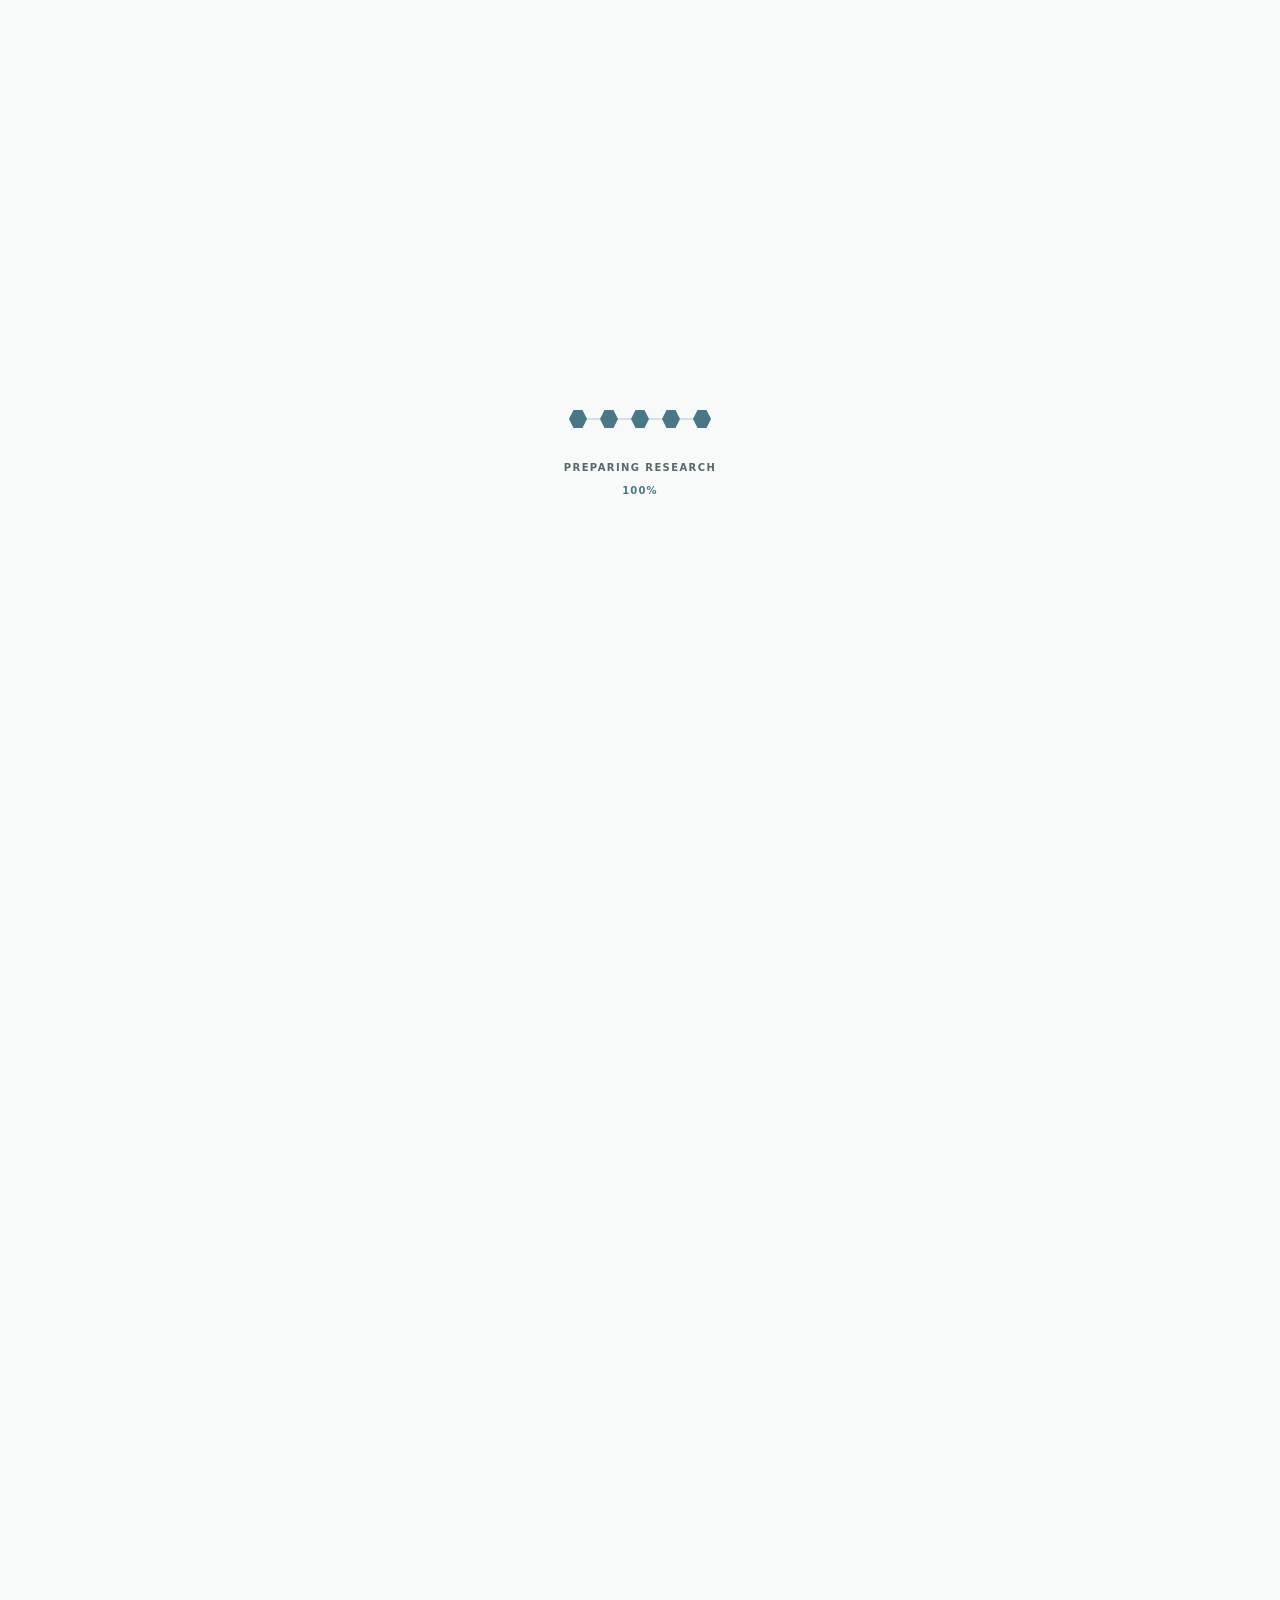
==== commit 379c94cb: "Publish site from private source d47380cc81154b37a6cd36aabf4eb450caba3237" ====
--- a/index.html
+++ b/index.html
@@ -1,4 +1,4 @@
-<!doctype html><html lang="en"><head><meta charset="utf-8"><meta name="viewport" content="width=device-width,initial-scale=1"><title>Lior Skoury — Digital twins and Physical AI</title><meta name="description" content="Research in Digital Twin systems, manufacturing coordination, and data-driven modelling of physical processes."><meta name="robots" content="index,follow"><meta name="color-scheme" content="light"><meta name="theme-color" content="#f8faf9"><meta http-equiv="Content-Security-Policy" content="default-src 'self'; script-src 'self'; style-src 'self'; img-src 'self' data:; frame-src https://www.youtube-nocookie.com https://player.vimeo.com; media-src 'self' https:; connect-src 'self'; object-src 'none'; base-uri 'self'; form-action 'none'"><link rel="canonical" href="https://liorskoury-git.github.io/"><meta property="og:title" content="Lior Skoury — Digital twins and Physical AI"><meta property="og:description" content="Research in Digital Twin systems, manufacturing coordination, and data-driven modelling of physical processes."><meta property="og:type" content="website"><link rel="icon" type="image/svg+xml" href="/assets/favicon.svg?v=650854b74d60"><script src="/assets/loader.js?v=dba7fbd43086"></script><link rel="stylesheet" href="/assets/loader.css?v=68f86a6a60f5"><link rel="stylesheet" href="/assets/styles.css?v=44f8c890c635"><link rel="stylesheet" href="/assets/editorial.css?v=6020f417c552"><link rel="stylesheet" href="/assets/thread-svg.css?v=e17646e899cc"><link rel="stylesheet" href="/assets/system-svg.css?v=73e3468af432"><link rel="stylesheet" href="/assets/actor-svg.css?v=8cb5feb9dd63"><link rel="stylesheet" href="/assets/service-svg.css?v=e2cc6b1955b9"><script type="module" src="/assets/app.js?v=ffec3cc37ef0"></script></head><body><div class="page-loader" role="status" aria-live="polite"><div class="page-loader-inner"><span class="page-loader-track" aria-hidden="true"><i></i><i></i><i></i><i></i><i></i></span><span class="page-loader-label">Preparing research</span></div></div>
+<!doctype html><html lang="en"><head><meta charset="utf-8"><meta name="viewport" content="width=device-width,initial-scale=1"><title>Lior Skoury — Digital twins and Physical AI</title><meta name="description" content="Research in Digital Twin systems, manufacturing coordination, and data-driven modelling of physical processes."><meta name="robots" content="index,follow"><meta name="color-scheme" content="light"><meta name="theme-color" content="#f8faf9"><meta http-equiv="Content-Security-Policy" content="default-src 'self'; script-src 'self'; style-src 'self'; img-src 'self' data:; frame-src https://www.youtube-nocookie.com https://player.vimeo.com; media-src 'self' https:; connect-src 'self'; object-src 'none'; base-uri 'self'; form-action 'none'"><link rel="canonical" href="https://liorskoury-git.github.io/"><meta property="og:title" content="Lior Skoury — Digital twins and Physical AI"><meta property="og:description" content="Research in Digital Twin systems, manufacturing coordination, and data-driven modelling of physical processes."><meta property="og:type" content="website"><link rel="icon" type="image/svg+xml" href="/assets/favicon.svg?v=650854b74d60"><script src="/assets/loader.js?v=dba7fbd43086"></script><link rel="stylesheet" href="/assets/loader.css?v=68f86a6a60f5"><link rel="stylesheet" href="/assets/styles.css?v=44f8c890c635"><link rel="stylesheet" href="/assets/editorial.css?v=6020f417c552"><link rel="stylesheet" href="/assets/thread-svg.css?v=e17646e899cc"><link rel="stylesheet" href="/assets/system-svg.css?v=73e3468af432"><link rel="stylesheet" href="/assets/actor-svg.css?v=8cb5feb9dd63"><link rel="stylesheet" href="/assets/service-svg.css?v=e2cc6b1955b9"><script type="module" src="/assets/app.js?v=94cdbc0931f2"></script></head><body><div class="page-loader" role="status" aria-live="polite"><div class="page-loader-inner"><span class="page-loader-track" aria-hidden="true"><i></i><i></i><i></i><i></i><i></i></span><span class="page-loader-label">Preparing research</span></div></div>
   <a class="skip-link" href="#main">Skip to content</a><header class="site-header has-submenu is-expanded"><div class="header-bar"><div class="header-inner"><a class="brand" href="/" aria-label="Lior Skoury home"><span class="brand-name">Lior Skoury</span><span class="brand-divider" aria-hidden="true">|</span><span class="brand-descriptor">RESEARCH PORTFOLIO.</span></a><button class="home-submenu-toggle" type="button" aria-expanded="true" aria-controls="home-submenu" aria-label="Toggle page sections"></button><button class="menu-toggle" type="button" aria-expanded="false" aria-controls="main-nav">Menu <span aria-hidden="true">☰</span></button><nav id="main-nav" aria-label="Main navigation"><a href="/" aria-current="page">Research</a><a href="/publications/">Publications</a><a href="/satellite-projects/">Satellite Projects</a><a href="/assets/Vitae/Lior_Skoury_CV.docx" download="Lior_Skoury_CV.docx">Vitae</a><a class="nav-contact" href="/#contact">Get in touch <span aria-hidden="true">↗</span></a></nav></div></div><div class="subnav-region"><div class="home-submenu-shell"><nav id="home-submenu" class="home-submenu" aria-label="Home sections"><a href="#system">01_FOUNDATION</a><a href="#manufacturing">02_CONTROL &amp; MANAGEMENT</a><a href="#physical-ai">03_DATA-INFORMED PHYSICAL AI</a><a href="#demonstrators">04_DEMONSTRATORS</a></nav></div></div></header>
   <main id="main"><section id="overview" class="hero container"><div class="hero-copy"><p class="eyebrow"><span class="status-dot"></span> Research at the intersection of computation and physical processes.</p><h1>Digital twins for data-driven physical systems.</h1><p class="hero-intro">Development of systems that connect design intent, physical execution, and process data through three research branches - <a href="/research/digital-twin/"><strong>Digital Twins</strong></a>, <a href="/research/multi-machine/"><strong>Control and Manufacturing</strong></a>, and <a href="/research/services-physical-ai/"><strong>Physical AI</strong></a>.</p><div class="hero-actions"><a class="button" href="#system">Explore the system <span aria-hidden="true">↗</span></a></div></div><nav class="hero-diagram" aria-label="Explore the Digital Twin diagram">
     <a class="diagram-icon diagram-icon-twico" href="#system" data-system-node="task-model" aria-label="Explore TWICO"><img src="/assets/images/General_Diagram/Icons-35.png" alt="" width="500" height="500" loading="eager" decoding="async"></a><a class="diagram-icon diagram-icon-mongo" href="#system" data-system-node="data-core" aria-label="Explore MongoDB data core"><img src="/assets/images/General_Diagram/Icons-36.png" alt="" width="500" height="500" loading="eager" decoding="async"></a><a class="diagram-icon diagram-icon-api" href="#system" data-system-node="actors" aria-label="Explore API interfaces"><img src="/assets/images/General_Diagram/Icons-37.png" alt="" width="500" height="500" loading="eager" decoding="async"></a><a class="diagram-icon diagram-icon-rabbit" href="#system" data-system-node="services" aria-label="Explore RabbitMQ messaging"><img src="/assets/images/General_Diagram/Icons-38.png" alt="" width="500" height="500" loading="eager" decoding="async"></a><a class="diagram-icon diagram-icon-engine" href="#system" data-system-node="engine" aria-label="Explore Control engine"><img src="/assets/images/General_Diagram/Icons-39.png" alt="" width="500" height="500" loading="eager" decoding="async"></a><a class="diagram-icon diagram-icon-analytics" href="#physical-ai" aria-label="Explore Analytics and Physical AI"><img src="/assets/images/General_Diagram/Icons-40.png" alt="" width="500" height="500" loading="eager" decoding="async"></a><a class="diagram-icon diagram-icon-ui" href="#system" data-system-node="interfaces" aria-label="Explore Generate and manage UI"><img src="/assets/images/General_Diagram/Icons-41.png" alt="" width="500" height="500" loading="eager" decoding="async"></a><a class="diagram-icon diagram-icon-predict" href="/research/services-physical-ai/#learned-prediction" aria-label="Explore Predictive modelling"><img src="/assets/images/General_Diagram/Icons-42.png" alt="" width="500" height="500" loading="eager" decoding="async"></a><a class="diagram-icon diagram-icon-adapt" href="/research/services-physical-ai/#adaptive-process" aria-label="Explore Adaptive processes"><img src="/assets/images/General_Diagram/Icons-43.png" alt="" width="500" height="500" loading="eager" decoding="async"></a>
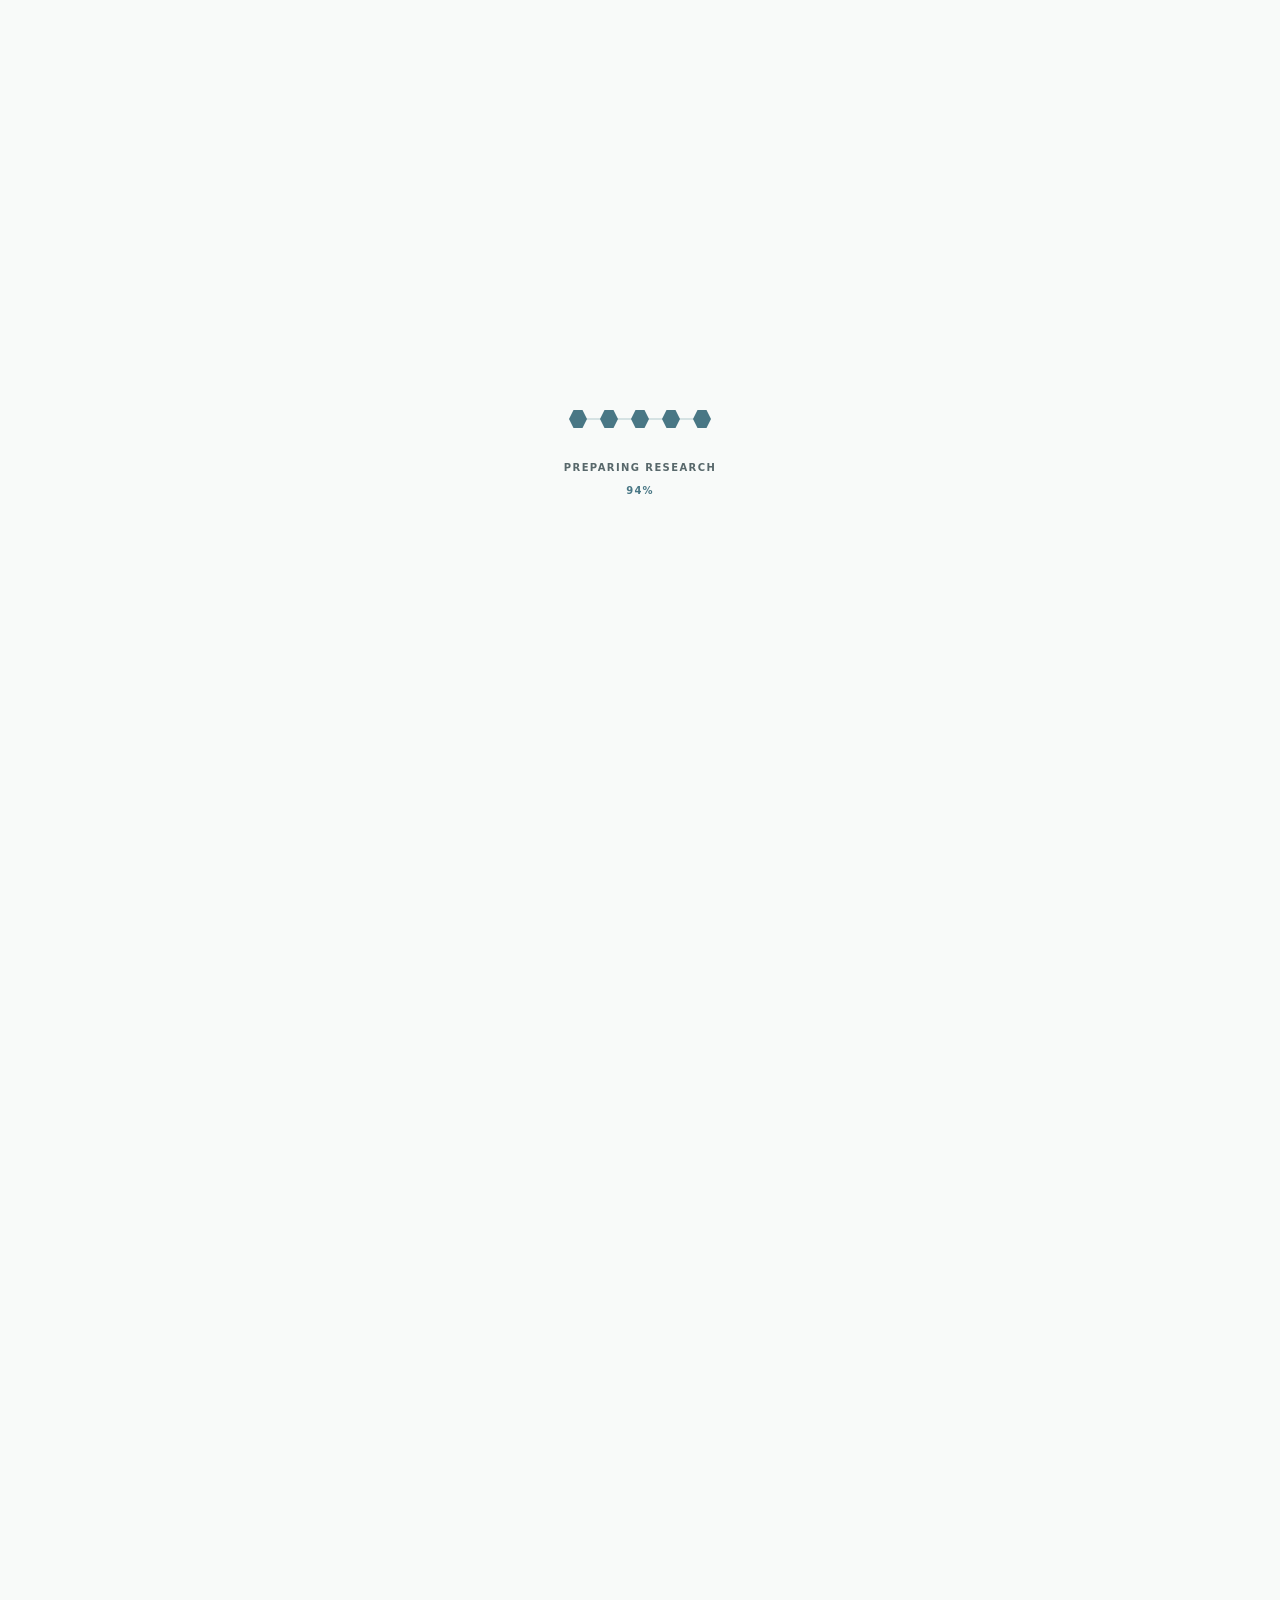
==== commit 8f63d767: "Publish site from private source da5ee582d5658b8adc805b39eb42cd15a84f8a45" ====
--- a/index.html
+++ b/index.html
@@ -1,4 +1,4 @@
-<!doctype html><html lang="en"><head><meta charset="utf-8"><meta name="viewport" content="width=device-width,initial-scale=1"><title>Lior Skoury — Digital twins and Physical AI</title><meta name="description" content="Research in Digital Twin systems, manufacturing coordination, and data-driven modelling of physical processes."><meta name="robots" content="index,follow"><meta name="color-scheme" content="light"><meta name="theme-color" content="#f8faf9"><meta http-equiv="Content-Security-Policy" content="default-src 'self'; script-src 'self'; style-src 'self'; img-src 'self' data:; frame-src https://www.youtube-nocookie.com https://player.vimeo.com; media-src 'self' https:; connect-src 'self'; object-src 'none'; base-uri 'self'; form-action 'none'"><link rel="canonical" href="https://liorskoury-git.github.io/"><meta property="og:title" content="Lior Skoury — Digital twins and Physical AI"><meta property="og:description" content="Research in Digital Twin systems, manufacturing coordination, and data-driven modelling of physical processes."><meta property="og:type" content="website"><link rel="icon" type="image/svg+xml" href="/assets/favicon.svg?v=650854b74d60"><script src="/assets/loader.js?v=dba7fbd43086"></script><link rel="stylesheet" href="/assets/loader.css?v=68f86a6a60f5"><link rel="stylesheet" href="/assets/styles.css?v=44f8c890c635"><link rel="stylesheet" href="/assets/editorial.css?v=6020f417c552"><link rel="stylesheet" href="/assets/thread-svg.css?v=e17646e899cc"><link rel="stylesheet" href="/assets/system-svg.css?v=73e3468af432"><link rel="stylesheet" href="/assets/actor-svg.css?v=8cb5feb9dd63"><link rel="stylesheet" href="/assets/service-svg.css?v=e2cc6b1955b9"><script type="module" src="/assets/app.js?v=94cdbc0931f2"></script></head><body><div class="page-loader" role="status" aria-live="polite"><div class="page-loader-inner"><span class="page-loader-track" aria-hidden="true"><i></i><i></i><i></i><i></i><i></i></span><span class="page-loader-label">Preparing research</span></div></div>
+<!doctype html><html lang="en"><head><meta charset="utf-8"><meta name="viewport" content="width=device-width,initial-scale=1"><title>Lior Skoury — Digital twins and Physical AI</title><meta name="description" content="Research in Digital Twin systems, manufacturing coordination, and data-driven modelling of physical processes."><meta name="robots" content="index,follow"><meta name="color-scheme" content="light"><meta name="theme-color" content="#f8faf9"><meta http-equiv="Content-Security-Policy" content="default-src 'self'; script-src 'self' https://cloud.umami.is; style-src 'self'; img-src 'self' data:; frame-src https://www.youtube-nocookie.com https://player.vimeo.com; media-src 'self' https:; connect-src 'self' https://gateway.umami.is; object-src 'none'; base-uri 'self'; form-action 'none'"><link rel="canonical" href="https://liorskoury-git.github.io/"><meta property="og:title" content="Lior Skoury — Digital twins and Physical AI"><meta property="og:description" content="Research in Digital Twin systems, manufacturing coordination, and data-driven modelling of physical processes."><meta property="og:type" content="website"><link rel="icon" type="image/svg+xml" href="/assets/favicon.svg?v=650854b74d60"><script src="/assets/loader.js?v=dba7fbd43086"></script><script defer src="https://cloud.umami.is/script.js" data-website-id="52de3d24-4a3d-4118-b2b0-4085006f8740" data-domains="liorskoury-git.github.io" data-do-not-track="true"></script><script defer src="/assets/analytics-events.js?v=ce30b088c900"></script><link rel="stylesheet" href="/assets/loader.css?v=68f86a6a60f5"><link rel="stylesheet" href="/assets/styles.css?v=44f8c890c635"><link rel="stylesheet" href="/assets/editorial.css?v=ef9237737b53"><link rel="stylesheet" href="/assets/thread-svg.css?v=e17646e899cc"><link rel="stylesheet" href="/assets/system-svg.css?v=73e3468af432"><link rel="stylesheet" href="/assets/actor-svg.css?v=8cb5feb9dd63"><link rel="stylesheet" href="/assets/service-svg.css?v=e2cc6b1955b9"><script type="module" src="/assets/app.js?v=4d8e80891e3e"></script></head><body><div class="page-loader" role="status" aria-live="polite"><div class="page-loader-inner"><span class="page-loader-track" aria-hidden="true"><i></i><i></i><i></i><i></i><i></i></span><span class="page-loader-label">Preparing research</span></div></div>
   <a class="skip-link" href="#main">Skip to content</a><header class="site-header has-submenu is-expanded"><div class="header-bar"><div class="header-inner"><a class="brand" href="/" aria-label="Lior Skoury home"><span class="brand-name">Lior Skoury</span><span class="brand-divider" aria-hidden="true">|</span><span class="brand-descriptor">RESEARCH PORTFOLIO.</span></a><button class="home-submenu-toggle" type="button" aria-expanded="true" aria-controls="home-submenu" aria-label="Toggle page sections"></button><button class="menu-toggle" type="button" aria-expanded="false" aria-controls="main-nav">Menu <span aria-hidden="true">☰</span></button><nav id="main-nav" aria-label="Main navigation"><a href="/" aria-current="page">Research</a><a href="/publications/">Publications</a><a href="/satellite-projects/">Satellite Projects</a><a href="/assets/Vitae/Lior_Skoury_CV.docx" download="Lior_Skoury_CV.docx">Vitae</a><a class="nav-contact" href="/#contact">Get in touch <span aria-hidden="true">↗</span></a></nav></div></div><div class="subnav-region"><div class="home-submenu-shell"><nav id="home-submenu" class="home-submenu" aria-label="Home sections"><a href="#system">01_FOUNDATION</a><a href="#manufacturing">02_CONTROL &amp; MANAGEMENT</a><a href="#physical-ai">03_DATA-INFORMED PHYSICAL AI</a><a href="#demonstrators">04_DEMONSTRATORS</a></nav></div></div></header>
   <main id="main"><section id="overview" class="hero container"><div class="hero-copy"><p class="eyebrow"><span class="status-dot"></span> Research at the intersection of computation and physical processes.</p><h1>Digital twins for data-driven physical systems.</h1><p class="hero-intro">Development of systems that connect design intent, physical execution, and process data through three research branches - <a href="/research/digital-twin/"><strong>Digital Twins</strong></a>, <a href="/research/multi-machine/"><strong>Control and Manufacturing</strong></a>, and <a href="/research/services-physical-ai/"><strong>Physical AI</strong></a>.</p><div class="hero-actions"><a class="button" href="#system">Explore the system <span aria-hidden="true">↗</span></a></div></div><nav class="hero-diagram" aria-label="Explore the Digital Twin diagram">
     <a class="diagram-icon diagram-icon-twico" href="#system" data-system-node="task-model" aria-label="Explore TWICO"><img src="/assets/images/General_Diagram/Icons-35.png" alt="" width="500" height="500" loading="eager" decoding="async"></a><a class="diagram-icon diagram-icon-mongo" href="#system" data-system-node="data-core" aria-label="Explore MongoDB data core"><img src="/assets/images/General_Diagram/Icons-36.png" alt="" width="500" height="500" loading="eager" decoding="async"></a><a class="diagram-icon diagram-icon-api" href="#system" data-system-node="actors" aria-label="Explore API interfaces"><img src="/assets/images/General_Diagram/Icons-37.png" alt="" width="500" height="500" loading="eager" decoding="async"></a><a class="diagram-icon diagram-icon-rabbit" href="#system" data-system-node="services" aria-label="Explore RabbitMQ messaging"><img src="/assets/images/General_Diagram/Icons-38.png" alt="" width="500" height="500" loading="eager" decoding="async"></a><a class="diagram-icon diagram-icon-engine" href="#system" data-system-node="engine" aria-label="Explore Control engine"><img src="/assets/images/General_Diagram/Icons-39.png" alt="" width="500" height="500" loading="eager" decoding="async"></a><a class="diagram-icon diagram-icon-analytics" href="#physical-ai" aria-label="Explore Analytics and Physical AI"><img src="/assets/images/General_Diagram/Icons-40.png" alt="" width="500" height="500" loading="eager" decoding="async"></a><a class="diagram-icon diagram-icon-ui" href="#system" data-system-node="interfaces" aria-label="Explore Generate and manage UI"><img src="/assets/images/General_Diagram/Icons-41.png" alt="" width="500" height="500" loading="eager" decoding="async"></a><a class="diagram-icon diagram-icon-predict" href="/research/services-physical-ai/#learned-prediction" aria-label="Explore Predictive modelling"><img src="/assets/images/General_Diagram/Icons-42.png" alt="" width="500" height="500" loading="eager" decoding="async"></a><a class="diagram-icon diagram-icon-adapt" href="/research/services-physical-ai/#adaptive-process" aria-label="Explore Adaptive processes"><img src="/assets/images/General_Diagram/Icons-43.png" alt="" width="500" height="500" loading="eager" decoding="async"></a>
@@ -484,5 +484,6 @@
   <section id="demonstrators" class="section container"><div class="section-heading"><div><p class="eyebrow">Research in context</p><h2>Building demonstrators.</h2></div><p>Two large-scale building demonstrators put the Digital Twin system into practice. They show how digital planning, coordinated manufacturing, and physical execution were connected, and which capabilities were applied and tested in each project.</p></div><div class="demo-grid"><article class="demo-card"><a class="demo-reveal-link" href="https://www.icd.uni-stuttgart.de/projects/livmats-biomimetic-shell/" target="_blank" rel="noopener noreferrer" aria-label="Explore livMatS Biomimetic Shell on the official project site" data-demo-reveal><img class="demo-cover-image" src="/assets/previews/images/Demonstrators/LivMats%20-%20image%20credit%20-%20copyright%20ICDITKEIntCDC%20University%20of%20Stuttgart%20(Photo%20Conn%C3%A9%20van%20d%E2%80%99Grachten).jpg.jpg" alt="Exterior of the illuminated livMatS Biomimetic Shell at dusk" loading="lazy" decoding="async"><img class="demo-reveal-image" src="/assets/previews/images/Demonstrators/Reveal-LivMats.jpeg.jpg" alt="" aria-hidden="true" loading="lazy" decoding="async"></a><p class="demo-touch-hint">Drag across the image to compare views. Tap to open the project.</p><p class="demo-image-credit">livMatS Biomimetic Shell · exterior view<span>© ICD/ITKE/IntCDC University of Stuttgart. Photo: Conné van d’Grachten.</span></p><div><p class="eyebrow">Robotic timber prefabrication</p><h3><a href="/demonstrators/livmats/">livMatS Biomimetic Shell <span aria-hidden="true">↗</span></a></h3><p>The prefabrication workflow covered 105 timber cassettes assembled from 624 elements.</p><ul class="demo-facts" aria-label="Project scope"><li>3 actors</li><li>3 tools</li><li>11 task types</li><li>1 service</li></ul><a class="text-link" href="https://www.icd.uni-stuttgart.de/projects/livmats-biomimetic-shell/" target="_blank" rel="noopener noreferrer">Explore the demonstrator <span aria-hidden="true">↗</span></a></div></article><article class="demo-card"><a class="demo-reveal-link" href="https://www.intcdc.uni-stuttgart.de/research/intcdc-building/" target="_blank" rel="noopener noreferrer" aria-label="Explore IntCDC Building on the official project site" data-demo-reveal><img class="demo-cover-image" src="/assets/previews/images/Demonstrators/IntCDC%20Building%20%E2%80%93%20Indoor%20Lab%20for%20Robotic%20Prefabrication%20-%20image%20credit%20-%20copyright%20IntCDC%20University%20of%20Stuttgart.jpg.jpg" alt="Architectural visualisation of the IntCDC indoor robotic prefabrication lab beneath a timber roof" loading="lazy" decoding="async"><img class="demo-reveal-image" src="/assets/previews/images/Demonstrators/Reveal-IntCDC%20BUILDING.jpg.jpg" alt="" aria-hidden="true" loading="lazy" decoding="async"></a><p class="demo-touch-hint">Drag across the image to compare views. Tap to open the project.</p><p class="demo-image-credit">IntCDC Building – Indoor Lab for Robotic Prefabrication · visualisation<span>© IntCDC University of Stuttgart.</span></p><div><p class="eyebrow">Ongoing project · building-scale prefabrication</p><h3><a href="/demonstrators/lcrl/">IntCDC Building <span aria-hidden="true">↗</span></a></h3><p>The ongoing project brings prefabrication to a 3,500 m² segmented timber shell roof and 1,500 m² of timber slabs.</p><ul class="demo-facts" aria-label="Project scope"><li>19 actors</li><li>22 tools</li><li>20 task types</li><li>10 services</li></ul><a class="text-link" href="https://www.intcdc.uni-stuttgart.de/research/intcdc-building/" target="_blank" rel="noopener noreferrer">Explore the demonstrator <span aria-hidden="true">↗</span></a></div></article></div></section></main>
   <footer id="contact" class="site-footer"><div class="container footer-top"><div><span class="eyebrow">Let’s connect</span><h2>Research in the physical world.</h2><a class="email-link" href="mailto:lior.skoury@gmail.com">lior.skoury@gmail.com <span aria-hidden="true">↗</span></a></div><div class="footer-profile"><strong>Lior Skoury</strong><div class="social-links"><a class="text-link" href="https://github.com/LiorSkoury-git" target="_blank" rel="noopener noreferrer">GitHub <span aria-hidden="true">↗</span></a><a class="text-link" href="https://scholar.google.com/citations?user=lT3iHM4AAAAJ&amp;hl=en" target="_blank" rel="noopener noreferrer">Google Scholar <span aria-hidden="true">↗</span></a><a class="text-link" href="https://www.linkedin.com/in/lior-skoury/" target="_blank" rel="noopener noreferrer">LinkedIn <span aria-hidden="true">↗</span></a></div></div></div><div class="container footer-bottom"><span>© 2026 Lior Skoury</span><span>Digital twins · Manufacturing · Physical AI</span></div></footer>
   <dialog id="image-dialog" class="image-dialog" aria-labelledby="image-dialog-title"><div class="dialog-head"><h2 id="image-dialog-title">Full-size image</h2><button type="button" class="dialog-close" aria-label="Close full-size image">Close ×</button></div><img id="image-dialog-image" alt=""></dialog>
+  <dialog id="vitae-dialog" class="vitae-dialog" aria-labelledby="vitae-dialog-title" aria-describedby="vitae-dialog-description"><button type="button" class="vitae-dialog-close" aria-label="Close download message">×</button><h2 id="vitae-dialog-title" class="eyebrow">Downloading Vitae</h2><p id="vitae-dialog-description">To discuss the research or a collaboration, get in touch by email.</p><a class="button" href="mailto:lior.skoury@gmail.com">lior.skoury@gmail.com <span aria-hidden="true">↗</span></a></dialog>
   <dialog id="video-dialog" class="video-dialog" aria-labelledby="video-title"><div class="dialog-head"><h2 id="video-title">Research video</h2><button type="button" class="dialog-close" aria-label="Close video">Close ×</button></div><p class="video-notice">Loading an embedded player connects to its video provider. No video is loaded before you choose to open it.</p><div id="video-container"></div><a id="video-source" target="_blank" rel="noopener noreferrer">Watch on the original platform ↗</a></dialog>
   </body></html>
--- a/assets/editorial.css
+++ b/assets/editorial.css
@@ -339,6 +339,14 @@
 .placeholder-symbol { color: #497785 }
 .video-dialog { border-radius: 14px }
 .video-dialog::backdrop { background: rgba(38,47,48,.8) }
+.vitae-dialog { width: min(480px,calc(100% - 32px)); max-width: none; padding: clamp(26px,5vw,38px); border: 1px solid var(--line); border-top: 3px solid var(--accent-orange); border-radius: 12px; background: var(--paper); color: var(--ink); box-shadow: 0 24px 80px rgba(38,47,48,.28) }
+.vitae-dialog::backdrop { background: rgba(38,47,48,.7) }
+.vitae-dialog .eyebrow { color: var(--green); font-size: 10px; font-weight: 750; line-height: 1.5; letter-spacing: .16em }
+.vitae-dialog p { margin-top: 17px; color: var(--muted); font-size: 14px; line-height: 1.7 }
+.vitae-dialog .button { display: inline-flex; margin-top: 26px; background: var(--green); border-color: var(--green); color: var(--white) }
+.vitae-dialog .button:hover { background: #355e69; border-color: #355e69 }
+.vitae-dialog-close { position: absolute; top: 18px; right: 18px; width: 36px; height: 36px; padding: 0; border: 1px solid var(--line); border-radius: 7px; background: transparent; color: var(--ink); font-size: 20px; line-height: 1 }
+.vitae-dialog-close:hover { background: var(--soft) }
 .site-footer { background: var(--ink); color: var(--paper); border-top: 2px solid var(--accent-orange); padding: 72px 0 24px }
 .site-footer .eyebrow { color: #a8d0d4 }
 .footer-top { grid-template-columns: minmax(0,1fr) minmax(240px,.55fr); align-items: end; gap: clamp(48px,8vw,120px) }
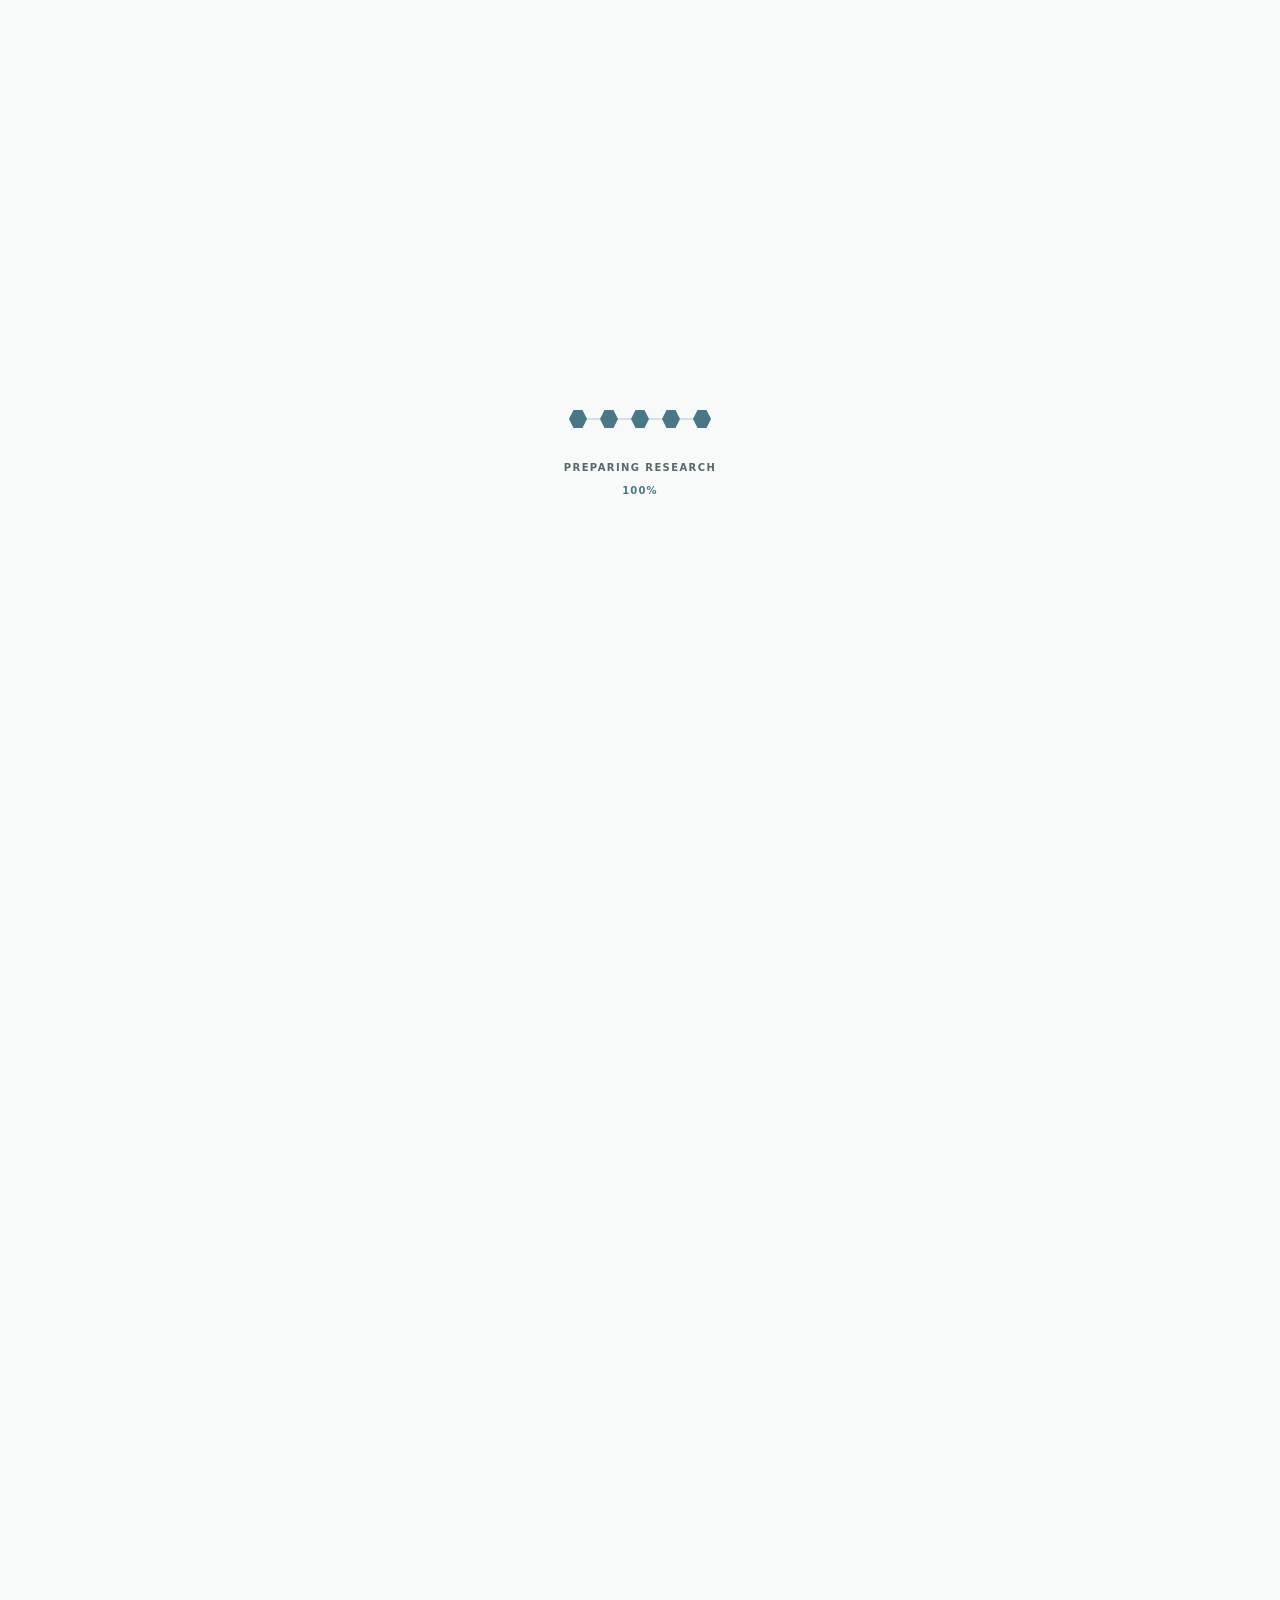
==== commit 9b2d6ef4: "Publish site from private source 02d46e8b64baf5dcb7db960dbae2b54cb610db01" ====
--- a/index.html
+++ b/index.html
@@ -1,4 +1,4 @@
-<!doctype html><html lang="en"><head><meta charset="utf-8"><meta name="viewport" content="width=device-width,initial-scale=1"><title>Lior Skoury — Digital twins and Physical AI</title><meta name="description" content="Research in Digital Twin systems, manufacturing coordination, and data-driven modelling of physical processes."><meta name="robots" content="index,follow"><meta name="color-scheme" content="light"><meta name="theme-color" content="#f8faf9"><meta http-equiv="Content-Security-Policy" content="default-src 'self'; script-src 'self' https://cloud.umami.is; style-src 'self'; img-src 'self' data:; frame-src https://www.youtube-nocookie.com https://player.vimeo.com; media-src 'self' https:; connect-src 'self' https://gateway.umami.is; object-src 'none'; base-uri 'self'; form-action 'none'"><link rel="canonical" href="https://liorskoury-git.github.io/"><meta property="og:title" content="Lior Skoury — Digital twins and Physical AI"><meta property="og:description" content="Research in Digital Twin systems, manufacturing coordination, and data-driven modelling of physical processes."><meta property="og:type" content="website"><link rel="icon" type="image/svg+xml" href="/assets/favicon.svg?v=650854b74d60"><script src="/assets/loader.js?v=dba7fbd43086"></script><script defer src="https://cloud.umami.is/script.js" data-website-id="52de3d24-4a3d-4118-b2b0-4085006f8740" data-domains="liorskoury-git.github.io" data-do-not-track="true"></script><script defer src="/assets/analytics-events.js?v=ce30b088c900"></script><link rel="stylesheet" href="/assets/loader.css?v=68f86a6a60f5"><link rel="stylesheet" href="/assets/styles.css?v=44f8c890c635"><link rel="stylesheet" href="/assets/editorial.css?v=ef9237737b53"><link rel="stylesheet" href="/assets/thread-svg.css?v=e17646e899cc"><link rel="stylesheet" href="/assets/system-svg.css?v=73e3468af432"><link rel="stylesheet" href="/assets/actor-svg.css?v=8cb5feb9dd63"><link rel="stylesheet" href="/assets/service-svg.css?v=e2cc6b1955b9"><script type="module" src="/assets/app.js?v=4d8e80891e3e"></script></head><body><div class="page-loader" role="status" aria-live="polite"><div class="page-loader-inner"><span class="page-loader-track" aria-hidden="true"><i></i><i></i><i></i><i></i><i></i></span><span class="page-loader-label">Preparing research</span></div></div>
+<!doctype html><html lang="en"><head><meta charset="utf-8"><meta name="viewport" content="width=device-width,initial-scale=1"><title>Lior Skoury — Digital twins and Physical AI</title><meta name="description" content="Research in Digital Twin systems, manufacturing coordination, and data-driven modelling of physical processes."><meta name="robots" content="index,follow"><meta name="color-scheme" content="light"><meta name="theme-color" content="#f8faf9"><meta http-equiv="Content-Security-Policy" content="default-src 'self'; script-src 'self' https://cloud.umami.is; style-src 'self'; img-src 'self' data:; frame-src https://www.youtube-nocookie.com https://player.vimeo.com; media-src 'self' https:; connect-src 'self' https://gateway.umami.is; object-src 'none'; base-uri 'self'; form-action 'none'"><link rel="canonical" href="https://liorskoury-git.github.io/"><meta property="og:title" content="Lior Skoury — Digital twins and Physical AI"><meta property="og:description" content="Research in Digital Twin systems, manufacturing coordination, and data-driven modelling of physical processes."><meta property="og:type" content="website"><meta property="og:url" content="https://liorskoury-git.github.io/"><meta property="og:image" content="https://liorskoury-git.github.io/assets/share_image.png?v=d465113c7545"><meta property="og:image:type" content="image/png"><meta property="og:image:width" content="1200"><meta property="og:image:height" content="627"><meta property="og:image:alt" content="Lior Skoury portfolio mark"><meta name="twitter:card" content="summary_large_image"><meta name="twitter:image" content="https://liorskoury-git.github.io/assets/share_image.png?v=d465113c7545"><link rel="icon" type="image/svg+xml" href="/assets/favicon.svg?v=650854b74d60"><script src="/assets/loader.js?v=dba7fbd43086"></script><script defer src="https://cloud.umami.is/script.js" data-website-id="52de3d24-4a3d-4118-b2b0-4085006f8740" data-domains="liorskoury-git.github.io" data-do-not-track="true"></script><script defer src="/assets/analytics-events.js?v=ce30b088c900"></script><link rel="stylesheet" href="/assets/loader.css?v=68f86a6a60f5"><link rel="stylesheet" href="/assets/styles.css?v=44f8c890c635"><link rel="stylesheet" href="/assets/editorial.css?v=ef9237737b53"><link rel="stylesheet" href="/assets/thread-svg.css?v=e17646e899cc"><link rel="stylesheet" href="/assets/system-svg.css?v=73e3468af432"><link rel="stylesheet" href="/assets/actor-svg.css?v=8cb5feb9dd63"><link rel="stylesheet" href="/assets/service-svg.css?v=e2cc6b1955b9"><script type="module" src="/assets/app.js?v=4d8e80891e3e"></script></head><body><div class="page-loader" role="status" aria-live="polite"><div class="page-loader-inner"><span class="page-loader-track" aria-hidden="true"><i></i><i></i><i></i><i></i><i></i></span><span class="page-loader-label">Preparing research</span></div></div>
   <a class="skip-link" href="#main">Skip to content</a><header class="site-header has-submenu is-expanded"><div class="header-bar"><div class="header-inner"><a class="brand" href="/" aria-label="Lior Skoury home"><span class="brand-name">Lior Skoury</span><span class="brand-divider" aria-hidden="true">|</span><span class="brand-descriptor">RESEARCH PORTFOLIO.</span></a><button class="home-submenu-toggle" type="button" aria-expanded="true" aria-controls="home-submenu" aria-label="Toggle page sections"></button><button class="menu-toggle" type="button" aria-expanded="false" aria-controls="main-nav">Menu <span aria-hidden="true">☰</span></button><nav id="main-nav" aria-label="Main navigation"><a href="/" aria-current="page">Research</a><a href="/publications/">Publications</a><a href="/satellite-projects/">Satellite Projects</a><a href="/assets/Vitae/Lior_Skoury_CV.docx" download="Lior_Skoury_CV.docx">Vitae</a><a class="nav-contact" href="/#contact">Get in touch <span aria-hidden="true">↗</span></a></nav></div></div><div class="subnav-region"><div class="home-submenu-shell"><nav id="home-submenu" class="home-submenu" aria-label="Home sections"><a href="#system">01_FOUNDATION</a><a href="#manufacturing">02_CONTROL &amp; MANAGEMENT</a><a href="#physical-ai">03_DATA-INFORMED PHYSICAL AI</a><a href="#demonstrators">04_DEMONSTRATORS</a></nav></div></div></header>
   <main id="main"><section id="overview" class="hero container"><div class="hero-copy"><p class="eyebrow"><span class="status-dot"></span> Research at the intersection of computation and physical processes.</p><h1>Digital twins for data-driven physical systems.</h1><p class="hero-intro">Development of systems that connect design intent, physical execution, and process data through three research branches - <a href="/research/digital-twin/"><strong>Digital Twins</strong></a>, <a href="/research/multi-machine/"><strong>Control and Manufacturing</strong></a>, and <a href="/research/services-physical-ai/"><strong>Physical AI</strong></a>.</p><div class="hero-actions"><a class="button" href="#system">Explore the system <span aria-hidden="true">↗</span></a></div></div><nav class="hero-diagram" aria-label="Explore the Digital Twin diagram">
     <a class="diagram-icon diagram-icon-twico" href="#system" data-system-node="task-model" aria-label="Explore TWICO"><img src="/assets/images/General_Diagram/Icons-35.png" alt="" width="500" height="500" loading="eager" decoding="async"></a><a class="diagram-icon diagram-icon-mongo" href="#system" data-system-node="data-core" aria-label="Explore MongoDB data core"><img src="/assets/images/General_Diagram/Icons-36.png" alt="" width="500" height="500" loading="eager" decoding="async"></a><a class="diagram-icon diagram-icon-api" href="#system" data-system-node="actors" aria-label="Explore API interfaces"><img src="/assets/images/General_Diagram/Icons-37.png" alt="" width="500" height="500" loading="eager" decoding="async"></a><a class="diagram-icon diagram-icon-rabbit" href="#system" data-system-node="services" aria-label="Explore RabbitMQ messaging"><img src="/assets/images/General_Diagram/Icons-38.png" alt="" width="500" height="500" loading="eager" decoding="async"></a><a class="diagram-icon diagram-icon-engine" href="#system" data-system-node="engine" aria-label="Explore Control engine"><img src="/assets/images/General_Diagram/Icons-39.png" alt="" width="500" height="500" loading="eager" decoding="async"></a><a class="diagram-icon diagram-icon-analytics" href="#physical-ai" aria-label="Explore Analytics and Physical AI"><img src="/assets/images/General_Diagram/Icons-40.png" alt="" width="500" height="500" loading="eager" decoding="async"></a><a class="diagram-icon diagram-icon-ui" href="#system" data-system-node="interfaces" aria-label="Explore Generate and manage UI"><img src="/assets/images/General_Diagram/Icons-41.png" alt="" width="500" height="500" loading="eager" decoding="async"></a><a class="diagram-icon diagram-icon-predict" href="/research/services-physical-ai/#learned-prediction" aria-label="Explore Predictive modelling"><img src="/assets/images/General_Diagram/Icons-42.png" alt="" width="500" height="500" loading="eager" decoding="async"></a><a class="diagram-icon diagram-icon-adapt" href="/research/services-physical-ai/#adaptive-process" aria-label="Explore Adaptive processes"><img src="/assets/images/General_Diagram/Icons-43.png" alt="" width="500" height="500" loading="eager" decoding="async"></a>
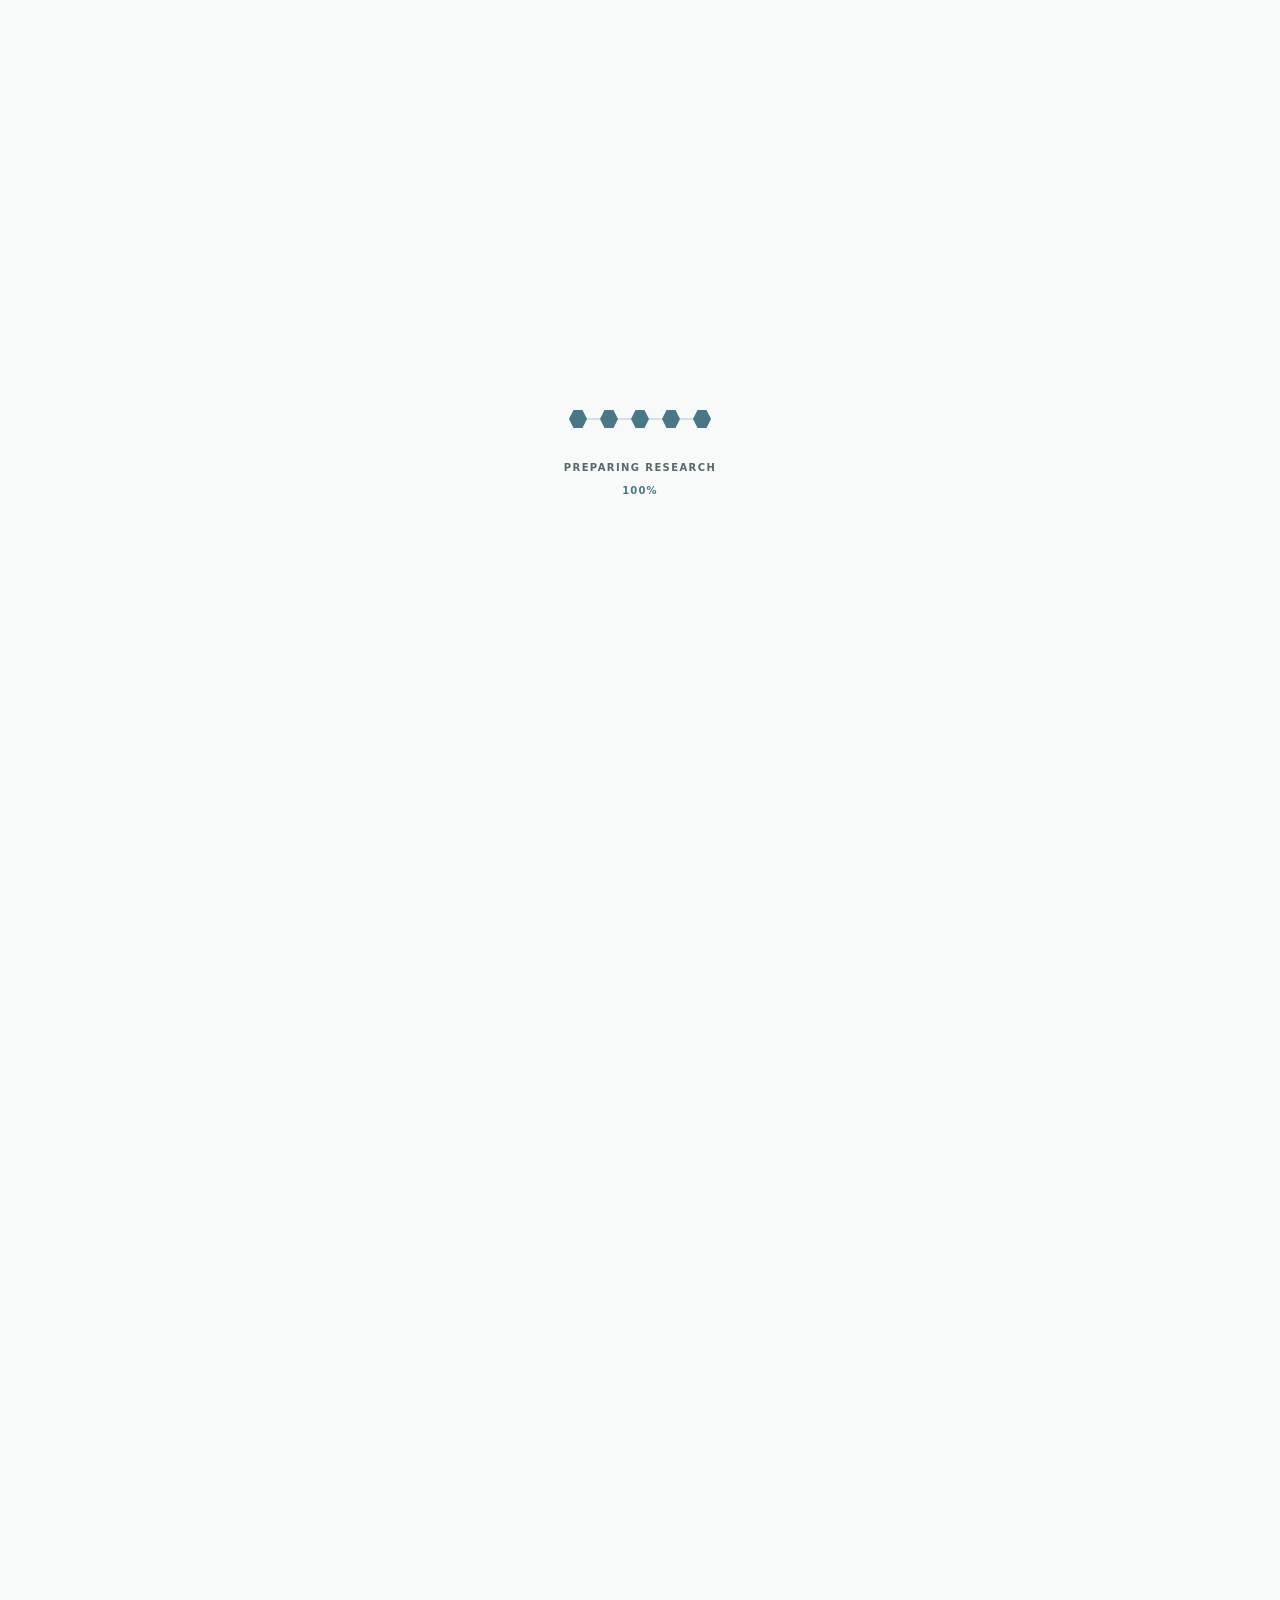
==== commit de59f33f: "Publish site from private source cb9fa33f91344ed7929906492edb5321be2f5cfb" ====
--- a/index.html
+++ b/index.html
@@ -1,11 +1,11 @@
-<!doctype html><html lang="en"><head><meta charset="utf-8"><meta name="viewport" content="width=device-width,initial-scale=1"><title>Lior Skoury — Digital twins and Physical AI</title><meta name="description" content="Research in Digital Twin systems, manufacturing coordination, and data-driven modelling of physical processes."><meta name="robots" content="index,follow"><meta name="color-scheme" content="light"><meta name="theme-color" content="#f8faf9"><meta http-equiv="Content-Security-Policy" content="default-src 'self'; script-src 'self' https://cloud.umami.is; style-src 'self'; img-src 'self' data:; frame-src https://www.youtube-nocookie.com https://player.vimeo.com; media-src 'self' https:; connect-src 'self' https://gateway.umami.is; object-src 'none'; base-uri 'self'; form-action 'none'"><link rel="canonical" href="https://liorskoury-git.github.io/"><meta property="og:title" content="Lior Skoury — Digital twins and Physical AI"><meta property="og:description" content="Research in Digital Twin systems, manufacturing coordination, and data-driven modelling of physical processes."><meta property="og:type" content="website"><meta property="og:url" content="https://liorskoury-git.github.io/"><meta property="og:image" content="https://liorskoury-git.github.io/assets/share_image.png?v=d465113c7545"><meta property="og:image:type" content="image/png"><meta property="og:image:width" content="1200"><meta property="og:image:height" content="627"><meta property="og:image:alt" content="Lior Skoury portfolio mark"><meta name="twitter:card" content="summary_large_image"><meta name="twitter:image" content="https://liorskoury-git.github.io/assets/share_image.png?v=d465113c7545"><link rel="icon" type="image/svg+xml" href="/assets/favicon.svg?v=650854b74d60"><script src="/assets/loader.js?v=dba7fbd43086"></script><script defer src="https://cloud.umami.is/script.js" data-website-id="52de3d24-4a3d-4118-b2b0-4085006f8740" data-domains="liorskoury-git.github.io" data-do-not-track="true"></script><script defer src="/assets/analytics-events.js?v=ce30b088c900"></script><link rel="stylesheet" href="/assets/loader.css?v=68f86a6a60f5"><link rel="stylesheet" href="/assets/styles.css?v=44f8c890c635"><link rel="stylesheet" href="/assets/editorial.css?v=ef9237737b53"><link rel="stylesheet" href="/assets/thread-svg.css?v=e17646e899cc"><link rel="stylesheet" href="/assets/system-svg.css?v=73e3468af432"><link rel="stylesheet" href="/assets/actor-svg.css?v=8cb5feb9dd63"><link rel="stylesheet" href="/assets/service-svg.css?v=e2cc6b1955b9"><script type="module" src="/assets/app.js?v=4d8e80891e3e"></script></head><body><div class="page-loader" role="status" aria-live="polite"><div class="page-loader-inner"><span class="page-loader-track" aria-hidden="true"><i></i><i></i><i></i><i></i><i></i></span><span class="page-loader-label">Preparing research</span></div></div>
-  <a class="skip-link" href="#main">Skip to content</a><header class="site-header has-submenu is-expanded"><div class="header-bar"><div class="header-inner"><a class="brand" href="/" aria-label="Lior Skoury home"><span class="brand-name">Lior Skoury</span><span class="brand-divider" aria-hidden="true">|</span><span class="brand-descriptor">RESEARCH PORTFOLIO.</span></a><button class="home-submenu-toggle" type="button" aria-expanded="true" aria-controls="home-submenu" aria-label="Toggle page sections"></button><button class="menu-toggle" type="button" aria-expanded="false" aria-controls="main-nav">Menu <span aria-hidden="true">☰</span></button><nav id="main-nav" aria-label="Main navigation"><a href="/" aria-current="page">Research</a><a href="/publications/">Publications</a><a href="/satellite-projects/">Satellite Projects</a><a href="/assets/Vitae/Lior_Skoury_CV.docx" download="Lior_Skoury_CV.docx">Vitae</a><a class="nav-contact" href="/#contact">Get in touch <span aria-hidden="true">↗</span></a></nav></div></div><div class="subnav-region"><div class="home-submenu-shell"><nav id="home-submenu" class="home-submenu" aria-label="Home sections"><a href="#system">01_FOUNDATION</a><a href="#manufacturing">02_CONTROL &amp; MANAGEMENT</a><a href="#physical-ai">03_DATA-INFORMED PHYSICAL AI</a><a href="#demonstrators">04_DEMONSTRATORS</a></nav></div></div></header>
-  <main id="main"><section id="overview" class="hero container"><div class="hero-copy"><p class="eyebrow"><span class="status-dot"></span> Research at the intersection of computation and physical processes.</p><h1>Digital twins for data-driven physical systems.</h1><p class="hero-intro">Development of systems that connect design intent, physical execution, and process data through three research branches - <a href="/research/digital-twin/"><strong>Digital Twins</strong></a>, <a href="/research/multi-machine/"><strong>Control and Manufacturing</strong></a>, and <a href="/research/services-physical-ai/"><strong>Physical AI</strong></a>.</p><div class="hero-actions"><a class="button" href="#system">Explore the system <span aria-hidden="true">↗</span></a></div></div><nav class="hero-diagram" aria-label="Explore the Digital Twin diagram">
+<!doctype html><html lang="en"><head><meta charset="utf-8"><meta name="viewport" content="width=device-width,initial-scale=1"><title>Lior Skoury — Digital twins and Physical AI</title><meta name="description" content="Research in Digital Twin systems, manufacturing coordination, and data-driven modelling of physical processes."><meta name="robots" content="index,follow"><meta name="color-scheme" content="light"><meta name="theme-color" content="#f8faf9"><meta http-equiv="Content-Security-Policy" content="default-src 'self'; script-src 'self' https://cloud.umami.is; style-src 'self'; img-src 'self' data:; frame-src https://www.youtube-nocookie.com https://player.vimeo.com; media-src 'self' https:; connect-src 'self' https://gateway.umami.is; object-src 'none'; base-uri 'self'; form-action 'none'"><link rel="canonical" href="https://liorskoury-git.github.io/"><meta property="og:title" content="Lior Skoury — Digital twins and Physical AI"><meta property="og:description" content="Research in Digital Twin systems, manufacturing coordination, and data-driven modelling of physical processes."><meta property="og:type" content="website"><meta property="og:url" content="https://liorskoury-git.github.io/"><meta property="og:image" content="https://liorskoury-git.github.io/assets/share_image.png?v=d465113c7545"><meta property="og:image:type" content="image/png"><meta property="og:image:width" content="1200"><meta property="og:image:height" content="627"><meta property="og:image:alt" content="Lior Skoury portfolio mark"><meta name="twitter:card" content="summary_large_image"><meta name="twitter:image" content="https://liorskoury-git.github.io/assets/share_image.png?v=d465113c7545"><link rel="icon" type="image/svg+xml" href="/assets/favicon.svg?v=650854b74d60"><script src="/assets/loader.js?v=dba7fbd43086"></script><script defer src="https://cloud.umami.is/script.js" data-website-id="52de3d24-4a3d-4118-b2b0-4085006f8740" data-domains="liorskoury-git.github.io" data-do-not-track="true"></script><script defer src="/assets/analytics-events.js?v=ce30b088c900"></script><link rel="stylesheet" href="/assets/loader.css?v=68f86a6a60f5"><link rel="stylesheet" href="/assets/styles.css?v=44f8c890c635"><link rel="stylesheet" href="/assets/editorial.css?v=c202550be696"><link rel="stylesheet" href="/assets/thread-svg.css?v=e17646e899cc"><link rel="stylesheet" href="/assets/system-svg.css?v=73e3468af432"><link rel="stylesheet" href="/assets/actor-svg.css?v=8cb5feb9dd63"><link rel="stylesheet" href="/assets/service-svg.css?v=e2cc6b1955b9"><script type="module" src="/assets/app.js?v=8eeade9e6bdd"></script></head><body><div class="page-loader" role="status" aria-live="polite"><div class="page-loader-inner"><span class="page-loader-track" aria-hidden="true"><i></i><i></i><i></i><i></i><i></i></span><span class="page-loader-label">Preparing research</span></div></div>
+  <a class="skip-link" href="#main">Skip to content</a><header class="site-header has-submenu is-expanded"><div class="header-bar"><div class="header-inner"><a class="brand" href="/" aria-label="Lior Skoury home"><span class="brand-name">Lior Skoury</span><span class="brand-divider" aria-hidden="true">|</span><span class="brand-descriptor">RESEARCH PORTFOLIO.</span></a><button class="home-submenu-toggle" type="button" aria-expanded="true" aria-controls="home-submenu" aria-label="Toggle page sections"></button><button class="menu-toggle" type="button" aria-expanded="false" aria-controls="main-nav">Menu <span aria-hidden="true">☰</span></button><nav id="main-nav" aria-label="Main navigation"><a href="/" aria-current="page">Research</a><a href="/publications/">Publications</a><a href="/satellite-projects/">Satellite Projects</a><a href="/assets/Vitae/Lior_Skoury_CV.docx" download="Lior_Skoury_CV.docx">Vitae</a><a class="nav-contact" href="/#contact">Get in touch <span aria-hidden="true">↗</span></a></nav></div></div><div class="subnav-region"><div class="home-submenu-shell side-submenu-shell"><nav id="home-submenu" class="home-submenu" aria-label="Home sections"><a href="#system">01_FOUNDATION</a><a href="#manufacturing">02_CONTROL &amp; MANAGEMENT</a><a href="#physical-ai">03_DATA-INFORMED PHYSICAL AI</a><a href="#demonstrators">04_DEMONSTRATORS</a></nav></div></div></header>
+  <main id="main"><section id="overview" class="hero container"><div class="hero-copy"><p class="eyebrow"><span class="status-dot"></span> Research at the intersection of computation and physical processes.</p><h1>Digital twins for data-driven physical systems.</h1><p class="hero-intro">Development of systems that connect design intent, physical execution, and process data through three research branches - Digital Twins, Control and Manufacturing, and Physical AI.</p><div class="hero-actions"><a class="button super-button" href="#system"><span class="research-cta-content"><span>Explore the research</span><svg class="super-button-arrow" fill="none" viewBox="0 0 24 24" aria-hidden="true" focusable="false"><path stroke-linejoin="round" stroke-linecap="round" stroke-width="2" stroke="currentColor" d="M5 12h14M13 6l6 6-6 6"></path></svg></span></a></div></div><nav class="hero-diagram" aria-label="Explore the Digital Twin diagram">
     <a class="diagram-icon diagram-icon-twico" href="#system" data-system-node="task-model" aria-label="Explore TWICO"><img src="/assets/images/General_Diagram/Icons-35.png" alt="" width="500" height="500" loading="eager" decoding="async"></a><a class="diagram-icon diagram-icon-mongo" href="#system" data-system-node="data-core" aria-label="Explore MongoDB data core"><img src="/assets/images/General_Diagram/Icons-36.png" alt="" width="500" height="500" loading="eager" decoding="async"></a><a class="diagram-icon diagram-icon-api" href="#system" data-system-node="actors" aria-label="Explore API interfaces"><img src="/assets/images/General_Diagram/Icons-37.png" alt="" width="500" height="500" loading="eager" decoding="async"></a><a class="diagram-icon diagram-icon-rabbit" href="#system" data-system-node="services" aria-label="Explore RabbitMQ messaging"><img src="/assets/images/General_Diagram/Icons-38.png" alt="" width="500" height="500" loading="eager" decoding="async"></a><a class="diagram-icon diagram-icon-engine" href="#system" data-system-node="engine" aria-label="Explore Control engine"><img src="/assets/images/General_Diagram/Icons-39.png" alt="" width="500" height="500" loading="eager" decoding="async"></a><a class="diagram-icon diagram-icon-analytics" href="#physical-ai" aria-label="Explore Analytics and Physical AI"><img src="/assets/images/General_Diagram/Icons-40.png" alt="" width="500" height="500" loading="eager" decoding="async"></a><a class="diagram-icon diagram-icon-ui" href="#system" data-system-node="interfaces" aria-label="Explore Generate and manage UI"><img src="/assets/images/General_Diagram/Icons-41.png" alt="" width="500" height="500" loading="eager" decoding="async"></a><a class="diagram-icon diagram-icon-predict" href="/research/services-physical-ai/#learned-prediction" aria-label="Explore Predictive modelling"><img src="/assets/images/General_Diagram/Icons-42.png" alt="" width="500" height="500" loading="eager" decoding="async"></a><a class="diagram-icon diagram-icon-adapt" href="/research/services-physical-ai/#adaptive-process" aria-label="Explore Adaptive processes"><img src="/assets/images/General_Diagram/Icons-43.png" alt="" width="500" height="500" loading="eager" decoding="async"></a>
     <p class="hero-diagram-hint" data-diagram-hint aria-live="polite">Tap an icon to preview, then tap again to explore.</p>
   </nav></section>
   <div class="scroll-transition" data-scroll-transition aria-hidden="true"><span class="scroll-transition-arrows"><span class="scroll-arrow"></span><span class="scroll-arrow"></span><span class="scroll-arrow"></span></span></div>
-  <section id="system" class="section container"><div class="section-heading"><div><p class="eyebrow">01 / The foundation</p><h2>One system<br>Connected capabilities</h2></div><p>The Digital Twin links design elements, tasks, actors, execution states, and physical feedback. Its supporting subsystems provide the infrastructure for <a href="#manufacturing">manufacturing management</a> and <a href="#physical-ai">data-driven research</a>.</p></div><div class="system-explorer"><div class="system-navigation"><div class="system-tabs" role="tablist" aria-label="Digital Twin subsystems"><svg class="system-tab-highlight" aria-hidden="true" focusable="false" preserveAspectRatio="none"><path></path></svg><button id="tab-task-model" type="button" role="tab" aria-selected="true" tabindex="0" aria-controls="panel-task-model"><span class="module-number">01</span><span><strong>Task model &amp; digital thread</strong><small>Represent and trace the process</small></span><span aria-hidden="true">↗</span></button><button id="tab-data-core" type="button" role="tab" aria-selected="false" tabindex="-1" aria-controls="panel-data-core"><span class="module-number">02</span><span><strong>Data core</strong><small>Connect process information</small></span><span aria-hidden="true">↗</span></button><button id="tab-engine" type="button" role="tab" aria-selected="false" tabindex="-1" aria-controls="panel-engine"><span class="module-number">03</span><span><strong>Control engine</strong><small>Coordinate execution</small></span><span aria-hidden="true">↗</span></button><button id="tab-actors" type="button" role="tab" aria-selected="false" tabindex="-1" aria-controls="panel-actors"><span class="module-number">04</span><span><strong>Virtual–physical pairs</strong><small>Integrate heterogeneous actors</small></span><span aria-hidden="true">↗</span></button><button id="tab-services" type="button" role="tab" aria-selected="false" tabindex="-1" aria-controls="panel-services"><span class="module-number">05</span><span><strong>Messaging &amp; services</strong><small>Extend the system</small></span><span aria-hidden="true">↗</span></button><button id="tab-interfaces" type="button" role="tab" aria-selected="false" tabindex="-1" aria-controls="panel-interfaces"><span class="module-number">06</span><span><strong>Interfaces &amp; visualisation</strong><small>Make execution accessible</small></span><span aria-hidden="true">↗</span></button></div><a class="button foundation-research-link" href="/research/digital-twin/">Explore the system research <span aria-hidden="true">↗</span></a></div><div class="system-panels"><section id="panel-task-model" role="tabpanel" aria-labelledby="tab-task-model"><div class="system-panel-top"><span class="eyebrow">Subsystem 01</span><span class="system-glyph" aria-hidden="true"><span></span><span></span><span></span></div><h3>Task model &amp; digital thread</h3><p>Tasks connect design intent with machines, tools, execution parameters, states, and recorded feedback allowing for a complete digital thread through the different stages of the process.</p><figure class="thread-diagram" data-thread-diagram aria-label="Digital thread from model through planning, execution, monitoring, and analysis">
+  <section id="system" class="section container"><div class="section-heading"><div><p class="eyebrow">01 / The foundation</p><h2>One system<br>Connected capabilities</h2></div><p>The Digital Twin links design elements, tasks, actors, execution states, and physical feedback. Its supporting subsystems provide the infrastructure for <a href="#manufacturing">manufacturing management</a> and <a href="#physical-ai">data-driven research</a>.</p></div><div class="system-explorer"><div class="system-navigation"><div class="system-tabs" role="tablist" aria-label="Digital Twin subsystems"><svg class="system-tab-highlight" aria-hidden="true" focusable="false" preserveAspectRatio="none"><path></path></svg><button id="tab-task-model" type="button" role="tab" aria-selected="true" tabindex="0" aria-controls="panel-task-model"><span class="module-number">01</span><span><strong>Task model &amp; digital thread</strong><small>Represent and trace the process</small></span><span aria-hidden="true">↗</span></button><button id="tab-data-core" type="button" role="tab" aria-selected="false" tabindex="-1" aria-controls="panel-data-core"><span class="module-number">02</span><span><strong>Data core</strong><small>Connect process information</small></span><span aria-hidden="true">↗</span></button><button id="tab-engine" type="button" role="tab" aria-selected="false" tabindex="-1" aria-controls="panel-engine"><span class="module-number">03</span><span><strong>Control engine</strong><small>Coordinate execution</small></span><span aria-hidden="true">↗</span></button><button id="tab-actors" type="button" role="tab" aria-selected="false" tabindex="-1" aria-controls="panel-actors"><span class="module-number">04</span><span><strong>Virtual–physical pairs</strong><small>Integrate heterogeneous actors</small></span><span aria-hidden="true">↗</span></button><button id="tab-services" type="button" role="tab" aria-selected="false" tabindex="-1" aria-controls="panel-services"><span class="module-number">05</span><span><strong>Messaging &amp; services</strong><small>Extend the system</small></span><span aria-hidden="true">↗</span></button><button id="tab-interfaces" type="button" role="tab" aria-selected="false" tabindex="-1" aria-controls="panel-interfaces"><span class="module-number">06</span><span><strong>Interfaces &amp; visualisation</strong><small>Make execution accessible</small></span><span aria-hidden="true">↗</span></button></div><a class="button foundation-research-link super-button" data-research-cta href="/research/digital-twin/"><span class="research-cta-content"><span>Explore system research</span><svg class="super-button-arrow" fill="none" viewBox="0 0 24 24" aria-hidden="true" focusable="false"><path stroke-linejoin="round" stroke-linecap="round" stroke-width="2" stroke="currentColor" d="M5 12h14M13 6l6 6-6 6"></path></svg></span></a></div><div class="system-panels"><section id="panel-task-model" role="tabpanel" aria-labelledby="tab-task-model"><div class="system-panel-top"><span class="eyebrow">Subsystem 01</span><span class="system-glyph" aria-hidden="true"><span></span><span></span><span></span></div><h3>Task model &amp; digital thread</h3><p>Tasks connect design intent with machines, tools, execution parameters, states, and recorded feedback allowing for a complete digital thread through the different stages of the process.</p><figure class="thread-diagram" data-thread-diagram aria-label="Digital thread from model through planning, execution, monitoring, and analysis">
     <ol class="thread-stages"><li class="thread-stage">
       <div class="thread-stage-content"><h4 class="thread-stage-title">Digital model</h4>
       <div class="thread-node" aria-hidden="true"><span class="thread-hex"><img src="/assets/images/processIcons/icons-03.svg" alt="" width="85" height="85"></span></div>
@@ -466,7 +466,7 @@
   </figure></section></div></div><p class="editing-note"></p></section>
   <div class="scroll-transition" data-scroll-transition aria-hidden="true"><span class="scroll-transition-arrows"><span class="scroll-arrow"></span><span class="scroll-arrow"></span><span class="scroll-arrow"></span></span></div>
   <section id="manufacturing" class="capability-band"><div class="capability-layout">
-    <div class="capability-copy"><p class="eyebrow">02 / Control and management</p><h2>From a shared model<br>to physical execution.</h2><p>Integrating processes, coordinating machines and people, and recording what happens in the physical world.</p><div class="capability-topics"><span data-capability-topic data-management-topic class="is-active" aria-current="true">Machine integration</span><span data-capability-topic data-management-topic class="">Process control</span><span data-capability-topic data-management-topic class="">Multi-machine manufacturing</span><span data-capability-topic data-management-topic class="">Human–robot collaboration</span><span data-capability-topic data-management-topic class="">Execution data</span></div><a class="button button-light" href="/research/multi-machine/">Explore manufacturing research <span aria-hidden="true">↗</span></a></div>
+    <div class="capability-copy"><p class="eyebrow">02 / Control and management</p><h2>From a shared model<br>to physical execution.</h2><p>Integrating processes, coordinating machines and people, and recording what happens in the physical world.</p><div class="capability-topics"><span data-management-topic>Machine integration</span><span data-management-topic>Process control</span><span data-management-topic>Multi-machine manufacturing</span><span data-management-topic>Human–robot collaboration</span><span data-management-topic>Execution data</span></div><a class="button button-light super-button" data-research-cta href="/research/multi-machine/"><span class="research-cta-content"><span>Explore manufacturing research</span><svg class="super-button-arrow" fill="none" viewBox="0 0 24 24" aria-hidden="true" focusable="false"><path stroke-linejoin="round" stroke-linecap="round" stroke-width="2" stroke="currentColor" d="M5 12h14M13 6l6 6-6 6"></path></svg></span></a></div>
     <div class="capability-media" data-capability-slideshow data-management-slideshow role="group" aria-label="Control and management project images">
     <figure class="management-slide is-active" data-capability-slide data-management-slide aria-hidden="false"><img src="/assets/previews/images/ControlAndManagement/Multi-Robot%20manufacturing.%20ITECH%20bulilding%20demonstrator%202022_01.jpg.jpg" alt="" width="1240" height="1323" loading="eager" decoding="async"><figcaption>Multi-robot manufacturing · ITECH building demonstrator, 2022</figcaption></figure><figure class="management-slide" data-capability-slide data-management-slide aria-hidden="true"><img src="/assets/images/ControlAndManagement/Multi-Robot%20manufacturing%20-%20Glueing%20task.%20ITECH%20bulilding%20demonstrator%202022.jpg" alt="" width="1240" height="1323" loading="eager" decoding="async"><figcaption>Multi-robot manufacturing · Gluing task · ITECH building demonstrator, 2022</figcaption></figure><figure class="management-slide" data-capability-slide data-management-slide aria-hidden="true"><img src="/assets/previews/images/ControlAndManagement/Robotic%20manufacturing%20-%20livMatS%20Biomimetic%20Shell%202023.jpg.jpg" alt="" width="1240" height="1323" loading="eager" decoding="async"><figcaption>Robotic manufacturing · livMatS Biomimetic Shell, 2023</figcaption></figure><figure class="management-slide" data-capability-slide data-management-slide aria-hidden="true"><img src="/assets/previews/images/ControlAndManagement/Robotic%20placing%20task%20-%20livMatS%20Biomimetic%20Shell%202023.jpg.jpg" alt="" width="1240" height="1323" loading="eager" decoding="async"><figcaption>Robotic placing task · livMatS Biomimetic Shell, 2023</figcaption></figure><figure class="management-slide" data-capability-slide data-management-slide aria-hidden="true"><img src="/assets/images/ControlAndManagement/Robotic%20glueing%20task%20-%20livMatS%20Biomimetic%20Shell%202023.jpg" alt="" width="1240" height="1323" loading="eager" decoding="async"><figcaption>Robotic gluing task · livMatS Biomimetic Shell, 2023</figcaption></figure>
     <div class="capability-slide-controls" data-capability-controls hidden><button type="button" data-capability-previous aria-label="Previous image">←</button><span data-capability-count aria-live="polite">1 / 5</span><button type="button" data-capability-next aria-label="Next image">→</button></div>
@@ -474,7 +474,7 @@
   </div></section>
   <div class="scroll-transition" data-scroll-transition aria-hidden="true"><span class="scroll-transition-arrows"><span class="scroll-arrow"></span><span class="scroll-arrow"></span><span class="scroll-arrow"></span></span></div>
   <section id="physical-ai" class="capability-band"><div class="capability-layout capability-layout--reverse">
-    <div class="capability-copy"><p class="eyebrow">03 / Data-informed Physical AI</p><h2>Learn through execution.<br>Improve the process.</h2><p>A shared task record supports services that plan, predict, and adapt physical work. Explicit rules handle known constraints; ML models learn from fabrication histories and machine readings to inform future plans and live process adjustments.</p><div class="capability-topics"><span>Fabrication time prediction</span><span>Process data analysis</span><span>Adaptive control</span><span>Data-informed real-time decisions</span><span>Human–machine collaboration</span></div><a class="button button-light" href="/research/services-physical-ai/">Explore Physical AI research <span aria-hidden="true">↗</span></a></div>
+    <div class="capability-copy"><p class="eyebrow">03 / Data-informed Physical AI</p><h2>Learn through execution.<br>Improve the process.</h2><p>A shared task record supports services that plan, predict, and adapt physical work. Explicit rules handle known constraints; ML models learn from fabrication histories and machine readings to inform future plans and live process adjustments.</p><div class="capability-topics"><span>Fabrication time prediction</span><span>Process data analysis</span><span>Adaptive control</span><span>Data-informed real-time decisions</span><span>Human–machine collaboration</span></div><a class="button button-light super-button" data-research-cta href="/research/services-physical-ai/"><span class="research-cta-content"><span>Explore Physical AI research</span><svg class="super-button-arrow" fill="none" viewBox="0 0 24 24" aria-hidden="true" focusable="false"><path stroke-linejoin="round" stroke-linecap="round" stroke-width="2" stroke="currentColor" d="M5 12h14M13 6l6 6-6 6"></path></svg></span></a></div>
     <div class="capability-media" data-capability-slideshow role="group" aria-label="Data-informed Physical AI project images">
     <figure class="management-slide is-active" data-capability-slide aria-hidden="false"><img src="/assets/images/DataInformed/Adaptable%203D%20printing%20-%20MTRL-ICDCA%202024.jpg" alt="" width="1240" height="1323" loading="eager" decoding="async"><figcaption>Adaptable 3D printing · MTRL–ICDCA, 2024</figcaption></figure><figure class="management-slide" data-capability-slide aria-hidden="true"><img src="/assets/previews/images/DataInformed/3D%20printed%20block%20using%20adaptable%20printing%20-%20MTRL-ICDCA%202024.jpg.jpg" alt="" width="1240" height="1323" loading="eager" decoding="async"><figcaption>3D printed block · MTRL–ICDCA, 2024</figcaption></figure><figure class="management-slide" data-capability-slide aria-hidden="true"><img src="/assets/images/DataInformed/RADr%20robots%20and%20digital%20material%20-%20ROBARCH%20workshop%202024.jpg" alt="" width="1240" height="1323" loading="eager" decoding="async"><figcaption>RADr robots and digital material · ROBARCH workshop, 2024</figcaption></figure><figure class="management-slide" data-capability-slide aria-hidden="true"><img src="/assets/images/DataInformed/RADr%20robots%20collaboration%20-%20ROBARCH%20workshop%202024.jpg" alt="" width="1240" height="1323" loading="eager" decoding="async"><figcaption>RADr robots collaboration · ROBARCH workshop, 2024</figcaption></figure><figure class="management-slide" data-capability-slide aria-hidden="true"><img src="/assets/previews/images/DataInformed/Human%20interface%20for%20robotic%20task%20-%20Advance%20AEC%20workshop%202022.png.jpg" alt="" width="1240" height="1323" loading="eager" decoding="async"><figcaption>Human interface for robotic task · Advance AEC workshop, 2022</figcaption></figure>
     <div class="capability-slide-controls" data-capability-controls hidden><button type="button" data-capability-previous aria-label="Previous image">←</button><span data-capability-count aria-live="polite">1 / 5</span><button type="button" data-capability-next aria-label="Next image">→</button></div>
--- a/assets/editorial.css
+++ b/assets/editorial.css
@@ -11,10 +11,13 @@
   --gold: #8b571c;
   --soft: #edf5f4;
   --accent-orange: #c27e2a;
+  --accent-yellow: #e3a04a;
   --accent-teal: #6d9c97;
   --accent-sky: #81bac4;
   --radius: 12px;
   --container: 1180px;
+  --side-menu-width: clamp(190px,19vw,250px);
+  --side-menu-gap: clamp(18px,2.5vw,36px);
   --font: ui-sans-serif, system-ui, -apple-system, BlinkMacSystemFont, "Segoe UI", sans-serif;
 }
 html { scroll-padding-top: 84px }
@@ -54,7 +57,7 @@
 .menu-toggle { border-radius: 8px; border-color: #829091; color: var(--paper) }
 .home-submenu-toggle { display: none }
 
-/* The submenu morphs from an active-tab marker into a floating menu. */
+/* The submenu morphs from an active-tab marker into a page menu. */
 .subnav-region { position: absolute; top: 100%; right: 0; left: 0; height: 0; pointer-events: none }
 .home-submenu-shell { position: absolute; top: -4px; left: var(--indicator-center, 50%); width: 22px; height: 11px; max-width: calc(100% - var(--gutter)*2); overflow: hidden; transform: translateX(-50%); border-radius: 0 0 11px 11px; background-color: var(--accent-orange); pointer-events: auto }
 .has-submenu.is-ready .home-submenu-shell { transition: top .3s ease, left .3s ease, width .3s ease, height .3s ease, border-radius .3s ease, background-color .3s ease }
@@ -65,6 +68,35 @@
 .home-submenu a { flex: 0 0 auto; color: var(--paper); white-space: nowrap }
 .home-submenu a:hover { text-decoration: underline; text-underline-offset: 3px }
 .home-submenu a:focus-visible { outline-color: var(--paper); outline-offset: 2px }
+.side-submenu-shell { position: fixed; top: 50dvh; left: var(--side-menu-gap); width: var(--side-menu-width); max-width: none; height: auto; max-height: calc(100dvh - 110px); overflow-y: auto; transform: translate(calc(-100% - var(--side-menu-gap)), -50%); border-radius: 0; background: var(--paper); opacity: 0; visibility: hidden; pointer-events: none }
+.has-submenu.is-ready .side-submenu-shell { transition: transform .3s ease, opacity .3s ease, visibility 0s linear .3s }
+.has-submenu.is-expanded .side-submenu-shell { top: 50dvh; left: var(--side-menu-gap); width: var(--side-menu-width); height: auto; border-radius: 0; background: var(--paper); transform: translateY(calc(-50% - var(--side-menu-footer-shift, 0px))); opacity: 1; visibility: visible; pointer-events: auto }
+.has-submenu.is-ready.is-expanded .side-submenu-shell { transition-delay: 0s }
+.has-submenu.is-ready .side-submenu-shell.is-near-footer { transition: none }
+.side-submenu-shell .home-submenu { display: grid; grid-template-columns: minmax(0,1fr); align-content: start; align-items: stretch; justify-content: stretch; width: 100%; height: auto; gap: 14px; overflow: visible; padding: 25px 0 }
+.side-submenu-shell .home-submenu::before { content: 'On this page'; display: block; margin-bottom: 10px; color: var(--green); font-size: 10px; font-weight: 750; letter-spacing: .16em; text-transform: uppercase }
+.side-submenu-shell .home-submenu a { display: block; width: 100%; min-width: 0; min-height: 0; padding: 0; border: 0; color: var(--ink); font-size: 12px; line-height: 1.65; white-space: normal; overflow-wrap: anywhere }
+.side-submenu-shell .home-submenu a:hover { background: none; color: var(--green); text-decoration: none }
+.side-submenu-shell .home-submenu a[aria-current="location"] { color: var(--green); font-weight: 700; border-left: 3px solid var(--gold); padding-left: 10px; margin-left: -13px }
+.side-submenu-shell .home-submenu a:focus-visible { outline-color: var(--accent-orange) }
+@media (min-width: 701px) {
+  .site-header:has(.side-submenu-shell) .header-bar { position: relative; z-index: 1 }
+  .site-header:has(.side-submenu-shell) ~ #main { width: 100%; margin-left: 0; transition: width .3s ease, margin-left .3s ease }
+  .site-header.is-expanded:has(.side-submenu-shell) ~ #main { width: calc(100% - var(--side-menu-width) - var(--side-menu-gap)); margin-left: calc(var(--side-menu-width) + var(--side-menu-gap)) }
+}
+@media (min-width: 701px) and (max-width: 1100px) {
+  .site-header.is-expanded:has(.side-submenu-shell) ~ #main .hero,
+  .site-header.is-expanded:has(.side-submenu-shell) ~ #main .section-heading,
+  .site-header.is-expanded:has(.side-submenu-shell) ~ #main .system-explorer,
+  .site-header.is-expanded:has(.side-submenu-shell) ~ #main .capability-layout { grid-template-columns: 1fr }
+  .site-header.is-expanded:has(.side-submenu-shell) ~ #main .capability-layout--reverse .capability-copy,
+  .site-header.is-expanded:has(.side-submenu-shell) ~ #main .capability-layout--reverse .capability-media { grid-column: 1; grid-row: auto }
+  .site-header.is-expanded:has(.side-submenu-shell) ~ #main .capability-layout { min-height: 0 }
+  .site-header.is-expanded:has(.side-submenu-shell) ~ #main .capability-media { min-height: clamp(290px,45vw,460px) }
+}
+@media print {
+  .site-header.is-expanded:has(.side-submenu-shell) ~ #main { width: 100%; margin-left: 0; transition: none }
+}
 html:has(.site-header.has-submenu) { scroll-padding-top: 128px }
 .site-header.has-submenu + #main :is(#system, #manufacturing, #physical-ai, #demonstrators) { scroll-margin-top: 0 }
 
@@ -74,8 +106,6 @@
 .hero .eyebrow { max-width: 530px; line-height: 1.7 }
 .hero h1 { font-weight: 680; max-width: 700px; margin-top: 27px; line-height: 1.04; letter-spacing: -.067em }
 .hero-intro { margin-top: 28px; max-width: 590px; font-size: 17px; line-height: 1.8 }
-.hero-intro a { text-decoration: underline; text-decoration-color: var(--accent-orange); text-underline-offset: 3px }
-.hero-intro a:hover { color: var(--green) }
 .hero-actions { margin-top: 35px; gap: 26px }
 .button { background: var(--green); border-color: var(--green); border-radius: 8px; padding: 13px 18px; font-weight: 650; font-size: 12px }
 .button:hover { background: #355e69 }
@@ -221,9 +251,68 @@
 .capability-band .eyebrow { color: #bbd5d7 }
 .capability-band h2 { max-width: 560px }
 .capability-band p { color: #bbd5d7 }
-.capability-topics span { border-color: #6d9c97; border-radius: 5px; color: #dcebed }
-.capability-topics [data-capability-topic] { transition: background-color .45s ease, border-color .45s ease, color .45s ease }
-.capability-topics [data-capability-topic].is-active { background: var(--lime); border-color: var(--lime); color: var(--ink) }
+.capability-topics span { border-color: #6d9c97; border-radius: 5px; color: var(--lime) }
+.button.super-button {
+  --button-face: var(--ink);
+  --arrow-hover: var(--accent-sky);
+  position: relative;
+  isolation: isolate;
+  overflow: hidden;
+  display: inline-flex;
+  align-items: center;
+  justify-content: center;
+  max-width: 100%;
+  min-width: 0;
+  padding: clamp(12px,1.3vw,15px) clamp(16px,2.1vw,26px);
+  border: 0;
+  border-radius: 100px;
+  background: var(--button-face);
+  color: var(--white);
+  font-size: clamp(12px,1.1vw,14px);
+  line-height: 1.4;
+  letter-spacing: .02em;
+  text-align: left;
+  transition: transform .4s ease;
+}
+.capability-band .button.super-button { --button-face: var(--lime); --arrow-hover: var(--gold); color: #1a2528 }
+.button.super-button:hover { background: var(--button-face) }
+.button.super-button::before {
+  content: '';
+  position: absolute;
+  z-index: 0;
+  inset: -50%;
+  background: conic-gradient(var(--accent-yellow),var(--accent-sky),var(--accent-teal),var(--accent-orange),var(--accent-yellow));
+  animation: super-button-rotate 4s linear infinite paused;
+  pointer-events: none;
+}
+.button.super-button.is-visible::before { animation-play-state: running }
+.button.super-button::after {
+  content: '';
+  position: absolute;
+  z-index: 1;
+  inset: 2px;
+  border-radius: inherit;
+  background: var(--button-face);
+  pointer-events: none;
+}
+.research-cta-content { position: relative; z-index: 2; display: inline-flex; align-items: center; justify-content: space-between; gap: clamp(10px,2vw,18px); width: 100%; min-width: 0 }
+.research-cta-content > span { min-width: 0 }
+.super-button-arrow { width: 20px; height: 20px; flex: none; color: var(--accent-yellow); transition: transform .3s ease-in-out, color .3s ease-in-out }
+.capability-band .super-button-arrow { color: #1a2528 }
+.button.super-button:is(:hover,:focus-visible) .super-button-arrow { color: var(--arrow-hover) }
+@keyframes super-button-rotate { to { transform: rotate(360deg) } }
+@media (hover: hover) {
+  .button.super-button:hover { transform: scale(1.05) }
+  .button.super-button:hover .super-button-arrow { transform: translateX(5px) }
+}
+@media (prefers-reduced-motion: reduce) {
+  .button.super-button, .super-button-arrow { transition: none }
+  .button.super-button::before { animation: none }
+}
+@media print {
+  .button.super-button { border: 2px solid currentColor; background: transparent; color: #000 }
+  .button.super-button::before, .button.super-button::after { display: none }
+}
 .button-light { background: #dcebed; border-color: #dcebed; color: #474848 }
 .button-light:hover { background: #c6dfe1 }
 .management-slide { position: absolute; inset: 0; opacity: 0; pointer-events: none; transition: opacity .6s ease }
@@ -1280,6 +1369,18 @@
   .site-header.has-submenu.is-ready .home-submenu-shell,
   .site-header.has-submenu.is-ready.is-expanded .home-submenu-shell { position: static; width: 100%; max-width: none; height: auto; transform: none; border-radius: 0; background: var(--ink); box-shadow: none; opacity: 1; visibility: visible; pointer-events: auto; transition: none }
   .site-header.has-submenu.is-ready .home-submenu { padding: 8px 12px; opacity: 1; visibility: visible; pointer-events: auto; transition: none }
+  .site-header.has-submenu:has(.side-submenu-shell) .subnav-region,
+  .site-header.has-submenu.is-ready:has(.side-submenu-shell) .subnav-region,
+  .site-header.has-submenu.is-ready.is-expanded:has(.side-submenu-shell) .subnav-region { position: static; height: auto; border: 0; pointer-events: auto }
+  .site-header.has-submenu .side-submenu-shell,
+  .site-header.has-submenu.is-expanded .side-submenu-shell,
+  .site-header.has-submenu.is-ready .side-submenu-shell,
+  .site-header.has-submenu.is-ready.is-expanded .side-submenu-shell { position: static; width: 100%; max-width: none; height: auto; max-height: none; overflow: visible; transform: none; border-radius: 0; background: var(--paper); outline: 0; box-shadow: none; opacity: 1; visibility: visible; pointer-events: auto; transition: none }
+  .site-header.has-submenu .side-submenu-shell .home-submenu,
+  .site-header.has-submenu.is-ready .side-submenu-shell .home-submenu { display: grid; grid-template-columns: 1fr; width: 100%; height: auto; max-height: min(50dvh,320px); gap: 14px; overflow-y: auto; padding: 20px var(--gutter) }
+  .site-header.has-submenu .side-submenu-shell .home-submenu a { display: block; min-height: 0; padding: 0; border-bottom: 0; color: var(--ink); font-size: 12px; line-height: 1.65 }
+  .site-header.has-submenu .side-submenu-shell .home-submenu a:hover { color: var(--green) }
+  .site-header.has-submenu .side-submenu-shell .home-submenu a[aria-current="location"] { color: var(--green) }
   #main-nav { max-height: calc(100dvh - 150px); overflow-y: auto }
   #main-nav a { display: flex; align-items: center; min-height: 44px }
   .hero:has(+ .scroll-transition) { padding-bottom: 60px }
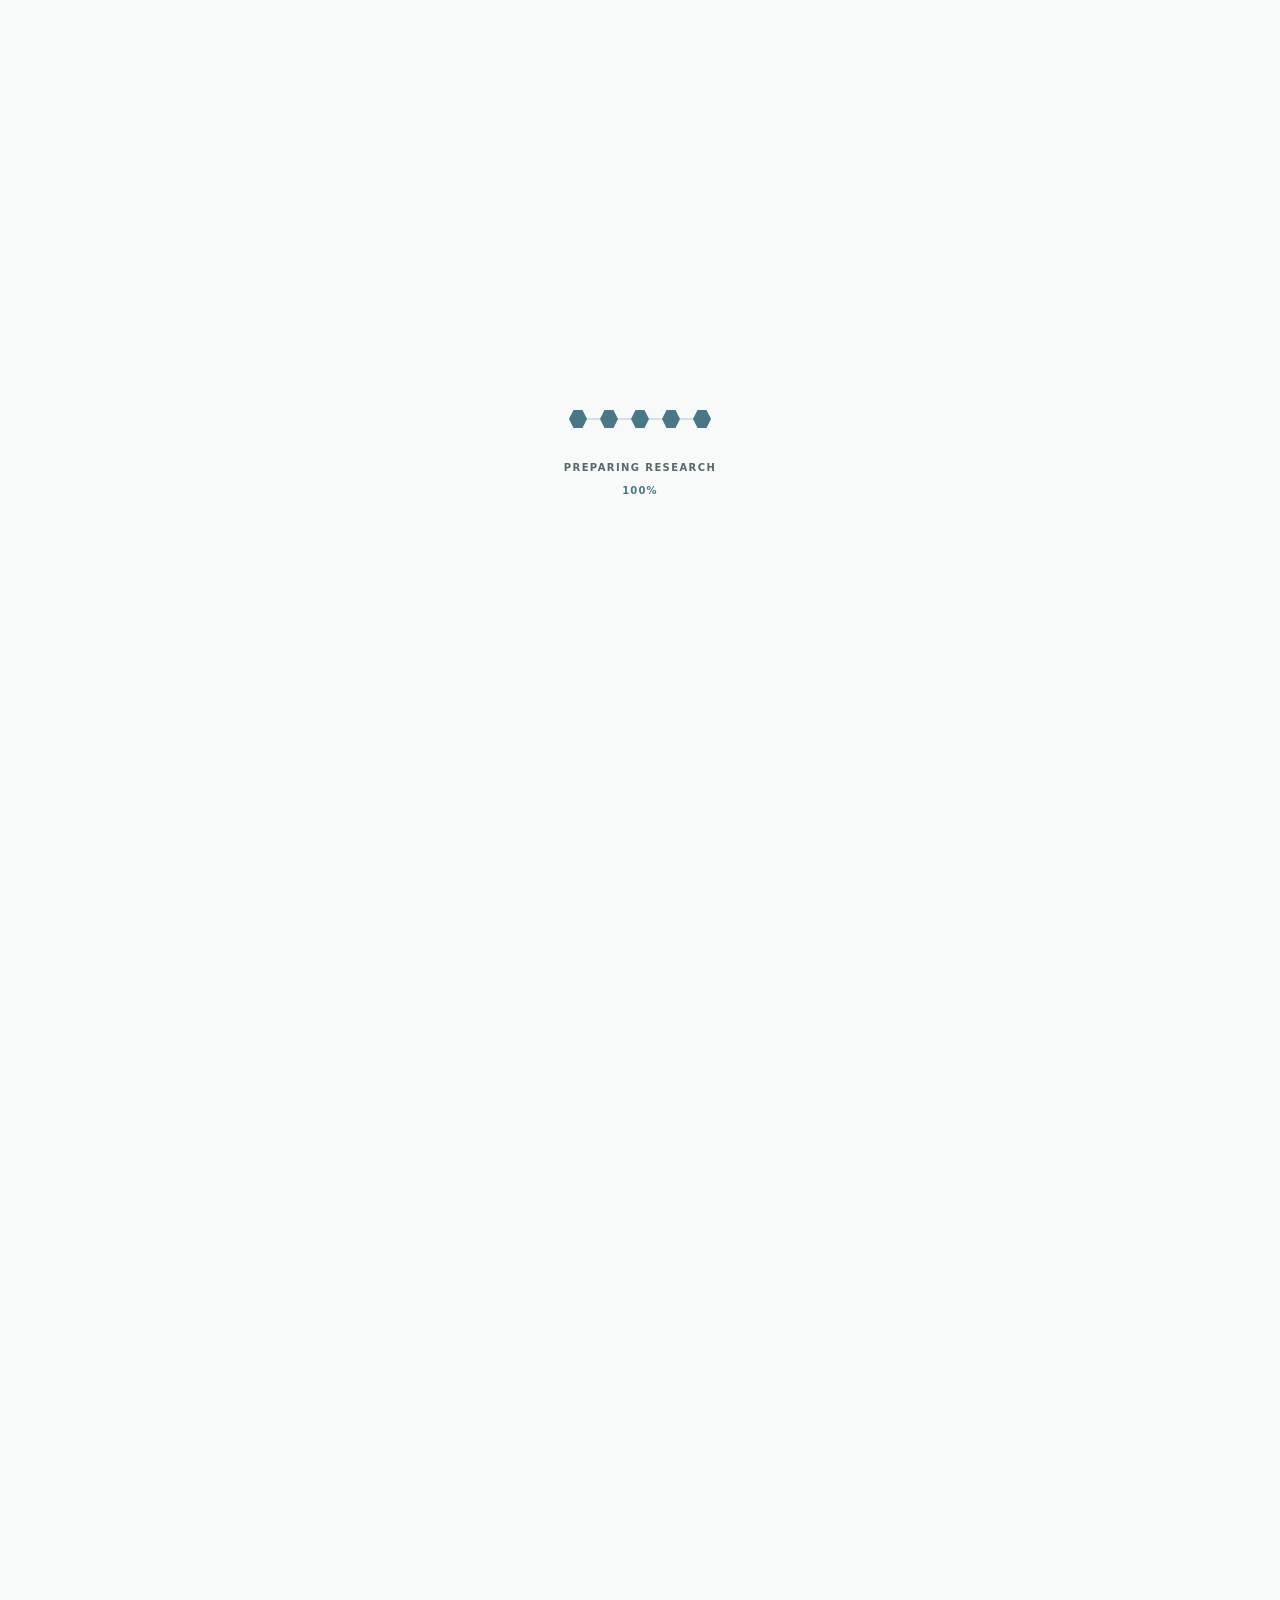
==== commit 5e8edcf2: "Publish site from private source 0cfc61ce14fc401061e56bb63e4bfaedcf028a3c" ====
--- a/index.html
+++ b/index.html
@@ -1,9 +1,11 @@
-<!doctype html><html lang="en"><head><meta charset="utf-8"><meta name="viewport" content="width=device-width,initial-scale=1"><title>Lior Skoury — Digital twins and Physical AI</title><meta name="description" content="Research in Digital Twin systems, manufacturing coordination, and data-driven modelling of physical processes."><meta name="robots" content="index,follow"><meta name="color-scheme" content="light"><meta name="theme-color" content="#f8faf9"><meta http-equiv="Content-Security-Policy" content="default-src 'self'; script-src 'self' https://cloud.umami.is; style-src 'self'; img-src 'self' data:; frame-src https://www.youtube-nocookie.com https://player.vimeo.com; media-src 'self' https:; connect-src 'self' https://gateway.umami.is; object-src 'none'; base-uri 'self'; form-action 'none'"><link rel="canonical" href="https://liorskoury-git.github.io/"><meta property="og:title" content="Lior Skoury — Digital twins and Physical AI"><meta property="og:description" content="Research in Digital Twin systems, manufacturing coordination, and data-driven modelling of physical processes."><meta property="og:type" content="website"><meta property="og:url" content="https://liorskoury-git.github.io/"><meta property="og:image" content="https://liorskoury-git.github.io/assets/share_image.png?v=d465113c7545"><meta property="og:image:type" content="image/png"><meta property="og:image:width" content="1200"><meta property="og:image:height" content="627"><meta property="og:image:alt" content="Lior Skoury portfolio mark"><meta name="twitter:card" content="summary_large_image"><meta name="twitter:image" content="https://liorskoury-git.github.io/assets/share_image.png?v=d465113c7545"><link rel="icon" type="image/svg+xml" href="/assets/favicon.svg?v=650854b74d60"><script src="/assets/loader.js?v=dba7fbd43086"></script><script defer src="https://cloud.umami.is/script.js" data-website-id="52de3d24-4a3d-4118-b2b0-4085006f8740" data-domains="liorskoury-git.github.io" data-do-not-track="true"></script><script defer src="/assets/analytics-events.js?v=ce30b088c900"></script><link rel="stylesheet" href="/assets/loader.css?v=68f86a6a60f5"><link rel="stylesheet" href="/assets/styles.css?v=44f8c890c635"><link rel="stylesheet" href="/assets/editorial.css?v=c202550be696"><link rel="stylesheet" href="/assets/thread-svg.css?v=e17646e899cc"><link rel="stylesheet" href="/assets/system-svg.css?v=73e3468af432"><link rel="stylesheet" href="/assets/actor-svg.css?v=8cb5feb9dd63"><link rel="stylesheet" href="/assets/service-svg.css?v=e2cc6b1955b9"><script type="module" src="/assets/app.js?v=8eeade9e6bdd"></script></head><body><div class="page-loader" role="status" aria-live="polite"><div class="page-loader-inner"><span class="page-loader-track" aria-hidden="true"><i></i><i></i><i></i><i></i><i></i></span><span class="page-loader-label">Preparing research</span></div></div>
+<!doctype html><html lang="en"><head><meta charset="utf-8"><meta name="viewport" content="width=device-width,initial-scale=1"><title>Lior Skoury — Digital twins and Physical AI</title><meta name="description" content="Research in Digital Twin systems, manufacturing coordination, and data-driven modelling of physical processes."><meta name="robots" content="index,follow"><meta name="color-scheme" content="light"><meta name="theme-color" content="#f8faf9"><meta http-equiv="Content-Security-Policy" content="default-src 'self'; script-src 'self' https://cloud.umami.is; style-src 'self'; img-src 'self' data:; frame-src https://www.youtube-nocookie.com https://player.vimeo.com; media-src 'self' https:; connect-src 'self' https://gateway.umami.is; object-src 'none'; base-uri 'self'; form-action 'none'"><link rel="canonical" href="https://liorskoury-git.github.io/"><meta property="og:title" content="Lior Skoury — Digital twins and Physical AI"><meta property="og:description" content="Research in Digital Twin systems, manufacturing coordination, and data-driven modelling of physical processes."><meta property="og:type" content="website"><meta property="og:url" content="https://liorskoury-git.github.io/"><meta property="og:image" content="https://liorskoury-git.github.io/assets/share_image.png?v=d465113c7545"><meta property="og:image:type" content="image/png"><meta property="og:image:width" content="1200"><meta property="og:image:height" content="627"><meta property="og:image:alt" content="Lior Skoury portfolio mark"><meta name="twitter:card" content="summary_large_image"><meta name="twitter:image" content="https://liorskoury-git.github.io/assets/share_image.png?v=d465113c7545"><link rel="icon" type="image/svg+xml" href="/assets/favicon.svg?v=650854b74d60"><script src="/assets/loader.js?v=dba7fbd43086"></script><script defer src="https://cloud.umami.is/script.js" data-website-id="52de3d24-4a3d-4118-b2b0-4085006f8740" data-domains="liorskoury-git.github.io" data-do-not-track="true"></script><script defer src="/assets/analytics-events.js?v=ce30b088c900"></script><link rel="stylesheet" href="/assets/loader.css?v=68f86a6a60f5"><link rel="stylesheet" href="/assets/styles.css?v=44f8c890c635"><link rel="stylesheet" href="/assets/editorial.css?v=63da43abfd9c"><link rel="stylesheet" href="/assets/thread-svg.css?v=e17646e899cc"><link rel="stylesheet" href="/assets/system-svg.css?v=73e3468af432"><link rel="stylesheet" href="/assets/actor-svg.css?v=8cb5feb9dd63"><link rel="stylesheet" href="/assets/service-svg.css?v=e2cc6b1955b9"><script type="module" src="/assets/app.js?v=343fe64090b5"></script></head><body><div class="page-loader" role="status" aria-live="polite"><div class="page-loader-inner"><span class="page-loader-track" aria-hidden="true"><i></i><i></i><i></i><i></i><i></i></span><span class="page-loader-label">Preparing research</span></div></div>
   <a class="skip-link" href="#main">Skip to content</a><header class="site-header has-submenu is-expanded"><div class="header-bar"><div class="header-inner"><a class="brand" href="/" aria-label="Lior Skoury home"><span class="brand-name">Lior Skoury</span><span class="brand-divider" aria-hidden="true">|</span><span class="brand-descriptor">RESEARCH PORTFOLIO.</span></a><button class="home-submenu-toggle" type="button" aria-expanded="true" aria-controls="home-submenu" aria-label="Toggle page sections"></button><button class="menu-toggle" type="button" aria-expanded="false" aria-controls="main-nav">Menu <span aria-hidden="true">☰</span></button><nav id="main-nav" aria-label="Main navigation"><a href="/" aria-current="page">Research</a><a href="/publications/">Publications</a><a href="/satellite-projects/">Satellite Projects</a><a href="/assets/Vitae/Lior_Skoury_CV.docx" download="Lior_Skoury_CV.docx">Vitae</a><a class="nav-contact" href="/#contact">Get in touch <span aria-hidden="true">↗</span></a></nav></div></div><div class="subnav-region"><div class="home-submenu-shell side-submenu-shell"><nav id="home-submenu" class="home-submenu" aria-label="Home sections"><a href="#system">01_FOUNDATION</a><a href="#manufacturing">02_CONTROL &amp; MANAGEMENT</a><a href="#physical-ai">03_DATA-INFORMED PHYSICAL AI</a><a href="#demonstrators">04_DEMONSTRATORS</a></nav></div></div></header>
-  <main id="main"><section id="overview" class="hero container"><div class="hero-copy"><p class="eyebrow"><span class="status-dot"></span> Research at the intersection of computation and physical processes.</p><h1>Digital twins for data-driven physical systems.</h1><p class="hero-intro">Development of systems that connect design intent, physical execution, and process data through three research branches - Digital Twins, Control and Manufacturing, and Physical AI.</p><div class="hero-actions"><a class="button super-button" href="#system"><span class="research-cta-content"><span>Explore the research</span><svg class="super-button-arrow" fill="none" viewBox="0 0 24 24" aria-hidden="true" focusable="false"><path stroke-linejoin="round" stroke-linecap="round" stroke-width="2" stroke="currentColor" d="M5 12h14M13 6l6 6-6 6"></path></svg></span></a></div></div><nav class="hero-diagram" aria-label="Explore the Digital Twin diagram">
-    <a class="diagram-icon diagram-icon-twico" href="#system" data-system-node="task-model" aria-label="Explore TWICO"><img src="/assets/images/General_Diagram/Icons-35.png" alt="" width="500" height="500" loading="eager" decoding="async"></a><a class="diagram-icon diagram-icon-mongo" href="#system" data-system-node="data-core" aria-label="Explore MongoDB data core"><img src="/assets/images/General_Diagram/Icons-36.png" alt="" width="500" height="500" loading="eager" decoding="async"></a><a class="diagram-icon diagram-icon-api" href="#system" data-system-node="actors" aria-label="Explore API interfaces"><img src="/assets/images/General_Diagram/Icons-37.png" alt="" width="500" height="500" loading="eager" decoding="async"></a><a class="diagram-icon diagram-icon-rabbit" href="#system" data-system-node="services" aria-label="Explore RabbitMQ messaging"><img src="/assets/images/General_Diagram/Icons-38.png" alt="" width="500" height="500" loading="eager" decoding="async"></a><a class="diagram-icon diagram-icon-engine" href="#system" data-system-node="engine" aria-label="Explore Control engine"><img src="/assets/images/General_Diagram/Icons-39.png" alt="" width="500" height="500" loading="eager" decoding="async"></a><a class="diagram-icon diagram-icon-analytics" href="#physical-ai" aria-label="Explore Analytics and Physical AI"><img src="/assets/images/General_Diagram/Icons-40.png" alt="" width="500" height="500" loading="eager" decoding="async"></a><a class="diagram-icon diagram-icon-ui" href="#system" data-system-node="interfaces" aria-label="Explore Generate and manage UI"><img src="/assets/images/General_Diagram/Icons-41.png" alt="" width="500" height="500" loading="eager" decoding="async"></a><a class="diagram-icon diagram-icon-predict" href="/research/services-physical-ai/#learned-prediction" aria-label="Explore Predictive modelling"><img src="/assets/images/General_Diagram/Icons-42.png" alt="" width="500" height="500" loading="eager" decoding="async"></a><a class="diagram-icon diagram-icon-adapt" href="/research/services-physical-ai/#adaptive-process" aria-label="Explore Adaptive processes"><img src="/assets/images/General_Diagram/Icons-43.png" alt="" width="500" height="500" loading="eager" decoding="async"></a>
-    <p class="hero-diagram-hint" data-diagram-hint aria-live="polite">Tap an icon to preview, then tap again to explore.</p>
-  </nav></section>
+  <main id="main"><section id="overview" class="hero container"><div class="hero-copy"><p class="eyebrow"><span class="status-dot"></span> Research at the intersection of computation and physical processes.</p><h1>Digital twins for data-driven physical systems.</h1><p class="hero-intro">Development of systems that connect design intent, physical execution, and process data through three research branches - Digital Twins, Control and Manufacturing, and Physical AI.</p><div class="hero-actions"><a class="button super-button" href="#system"><span class="research-cta-content"><span>Explore the research</span><svg class="super-button-arrow" fill="none" viewBox="0 0 24 24" aria-hidden="true" focusable="false"><path stroke-linejoin="round" stroke-linecap="round" stroke-width="2" stroke="currentColor" d="M5 12h14M13 6l6 6-6 6"></path></svg></span></a></div></div><figure class="hero-diagram hero-robot" data-robot-scene aria-labelledby="robot-description">
+    <img class="robot-poster" src="/assets/robot/poster.png" alt="" width="1200" height="1044" loading="eager" decoding="async">
+    <canvas class="robot-canvas" aria-hidden="true"></canvas>
+    <figcaption id="robot-description" class="sr-only">A clay-rendered KUKA robot creates nine yellow, teal, and blue hexagonal blocks spelling PORTFOLIO. Five blocks are milled, with chips falling and settling; four are 3D printed with visible layers and raised letters. It exchanges tools at a supported rack and uses a vacuum gripper to assemble the blocks into an upright honeycomb.</figcaption>
+    <button class="robot-toggle" type="button" data-robot-toggle data-paused="false" aria-label="Pause robot animation" hidden><svg class="robot-pause-icon" viewBox="0 0 20 20" aria-hidden="true"><path d="M7 5v10M13 5v10"/></svg><svg class="robot-play-icon" viewBox="0 0 20 20" aria-hidden="true"><path d="m7 4 9 6-9 6Z"/></svg></button>
+  </figure></section>
   <div class="scroll-transition" data-scroll-transition aria-hidden="true"><span class="scroll-transition-arrows"><span class="scroll-arrow"></span><span class="scroll-arrow"></span><span class="scroll-arrow"></span></span></div>
   <section id="system" class="section container"><div class="section-heading"><div><p class="eyebrow">01 / The foundation</p><h2>One system<br>Connected capabilities</h2></div><p>The Digital Twin links design elements, tasks, actors, execution states, and physical feedback. Its supporting subsystems provide the infrastructure for <a href="#manufacturing">manufacturing management</a> and <a href="#physical-ai">data-driven research</a>.</p></div><div class="system-explorer"><div class="system-navigation"><div class="system-tabs" role="tablist" aria-label="Digital Twin subsystems"><svg class="system-tab-highlight" aria-hidden="true" focusable="false" preserveAspectRatio="none"><path></path></svg><button id="tab-task-model" type="button" role="tab" aria-selected="true" tabindex="0" aria-controls="panel-task-model"><span class="module-number">01</span><span><strong>Task model &amp; digital thread</strong><small>Represent and trace the process</small></span><span aria-hidden="true">↗</span></button><button id="tab-data-core" type="button" role="tab" aria-selected="false" tabindex="-1" aria-controls="panel-data-core"><span class="module-number">02</span><span><strong>Data core</strong><small>Connect process information</small></span><span aria-hidden="true">↗</span></button><button id="tab-engine" type="button" role="tab" aria-selected="false" tabindex="-1" aria-controls="panel-engine"><span class="module-number">03</span><span><strong>Control engine</strong><small>Coordinate execution</small></span><span aria-hidden="true">↗</span></button><button id="tab-actors" type="button" role="tab" aria-selected="false" tabindex="-1" aria-controls="panel-actors"><span class="module-number">04</span><span><strong>Virtual–physical pairs</strong><small>Integrate heterogeneous actors</small></span><span aria-hidden="true">↗</span></button><button id="tab-services" type="button" role="tab" aria-selected="false" tabindex="-1" aria-controls="panel-services"><span class="module-number">05</span><span><strong>Messaging &amp; services</strong><small>Extend the system</small></span><span aria-hidden="true">↗</span></button><button id="tab-interfaces" type="button" role="tab" aria-selected="false" tabindex="-1" aria-controls="panel-interfaces"><span class="module-number">06</span><span><strong>Interfaces &amp; visualisation</strong><small>Make execution accessible</small></span><span aria-hidden="true">↗</span></button></div><a class="button foundation-research-link super-button" data-research-cta href="/research/digital-twin/"><span class="research-cta-content"><span>Explore system research</span><svg class="super-button-arrow" fill="none" viewBox="0 0 24 24" aria-hidden="true" focusable="false"><path stroke-linejoin="round" stroke-linecap="round" stroke-width="2" stroke="currentColor" d="M5 12h14M13 6l6 6-6 6"></path></svg></span></a></div><div class="system-panels"><section id="panel-task-model" role="tabpanel" aria-labelledby="tab-task-model"><div class="system-panel-top"><span class="eyebrow">Subsystem 01</span><span class="system-glyph" aria-hidden="true"><span></span><span></span><span></span></div><h3>Task model &amp; digital thread</h3><p>Tasks connect design intent with machines, tools, execution parameters, states, and recorded feedback allowing for a complete digital thread through the different stages of the process.</p><figure class="thread-diagram" data-thread-diagram aria-label="Digital thread from model through planning, execution, monitoring, and analysis">
     <ol class="thread-stages"><li class="thread-stage">
--- a/assets/editorial.css
+++ b/assets/editorial.css
@@ -100,8 +100,8 @@
 html:has(.site-header.has-submenu) { scroll-padding-top: 128px }
 .site-header.has-submenu + #main :is(#system, #manufacturing, #physical-ai, #demonstrators) { scroll-margin-top: 0 }
 
-/* Opening statement and interactive architecture diagram */
-.hero { grid-template-columns: minmax(0,.82fr) minmax(0,1.18fr); gap: 24px; padding-block: 88px 72px; align-items: center }
+/* Opening statement and robot fabrication scene */
+.hero { grid-template-columns: minmax(0,.74fr) minmax(0,1.26fr); gap: 16px; padding-block: 88px 72px; align-items: center }
 .hero-copy { max-width: 650px }
 .hero .eyebrow { max-width: 530px; line-height: 1.7 }
 .hero h1 { font-weight: 680; max-width: 700px; margin-top: 27px; line-height: 1.04; letter-spacing: -.067em }
@@ -113,26 +113,19 @@
 .text-link:hover { color: #355e69 }
 .hero-profile { margin-top: 55px; border-top: 1px solid var(--line); padding-top: 18px; font-size: 11px }
 .hero-profile span:first-child { color: var(--ink); font-weight: 750 }
-.hero-diagram { position: relative; isolation: isolate; display: block; width: calc(100% - 12px); min-width: 0; margin-inline: auto; align-self: center; aspect-ratio: 1.658 / 1; background: transparent }
-.diagram-icon { position: absolute; z-index: 1; display: block; width: var(--icon-size); aspect-ratio: 1; transform: translate(var(--push-x,0px),var(--push-y,0px)) scale(var(--icon-scale,1)); transform-origin: center; transition: transform .24s ease, filter .24s ease; outline-offset: 2px }
-.diagram-icon img { width: 100%; height: 100%; object-fit: contain }
-.diagram-icon:hover, .diagram-icon:focus-visible, .diagram-icon.is-active { z-index: 3; --icon-scale: 1.14; filter: drop-shadow(0 12px 12px rgba(71,72,72,.22)) }
-.diagram-icon-twico { left: 19.14%; top: 27.23%; --icon-size: 29.84%; z-index: 2 }
-.diagram-icon-mongo { left: 36.14%; top: .82%; --icon-size: 22.05%; --from-x: -59.43%; --from-y: 89.90% }
-.diagram-icon-api { left: 56.86%; top: 0; --icon-size: 22.05%; --from-x: -153.40%; --from-y: 92.15% }
-.diagram-icon-engine { left: 46.79%; top: 29.30%; --icon-size: 22.05%; --from-x: -107.73%; --from-y: 12.00% }
-.diagram-icon-ui { left: 67.50%; top: 28.65%; --icon-size: 22.05%; --from-x: -201.66%; --from-y: 13.78% }
-.diagram-icon-rabbit { left: 57.81%; top: 58.42%; --icon-size: 22.05%; --from-x: -157.71%; --from-y: -67.65% }
-.diagram-icon-analytics { left: 77.95%; top: 57.55%; --icon-size: 22.05%; --from-x: -249.05%; --from-y: -65.27% }
-.diagram-icon-adapt { left: 0; top: 69.96%; --icon-size: 18.12%; --from-x: 137.97%; --from-y: -109.89% }
-.diagram-icon-predict { left: 16.42%; top: 69.96%; --icon-size: 18.12%; --from-x: 47.35%; --from-y: -109.89% }
-@media (prefers-reduced-motion: no-preference) {
-  .diagram-icon:not(.diagram-icon-twico) { animation: icon-emerge 1s cubic-bezier(.2,.7,.2,1) both }
-}
-@keyframes icon-emerge {
-  from { translate: var(--from-x) var(--from-y) }
-  to { translate: 0 0 }
-}
+.hero-diagram { position: relative; isolation: isolate; display: block; width: 100%; min-width: 0; margin-inline: auto; align-self: center; aspect-ratio: 1.15 / 1; background: transparent }
+.hero-robot { overflow: hidden }
+.robot-poster, .robot-canvas { position: absolute; inset: 0; display: block; width: 100%; height: 100%; object-fit: contain }
+.robot-canvas { opacity: 0 }
+.hero-robot[data-robot-state="ready"] .robot-canvas { opacity: 1 }
+.hero-robot[data-robot-state="ready"] .robot-poster { visibility: hidden }
+.robot-toggle { position: absolute; right: 8px; bottom: 8px; display: grid; place-items: center; width: 38px; height: 38px; padding: 0; border: 1px solid var(--line); border-radius: 50%; background: var(--paper); color: var(--green) }
+.robot-toggle[hidden] { display: none }
+.robot-toggle:hover { background: var(--soft) }
+.robot-toggle svg { width: 18px; height: 18px; fill: none; stroke: currentColor; stroke-width: 2; stroke-linecap: round; stroke-linejoin: round }
+.robot-toggle .robot-play-icon, .robot-toggle[data-paused="true"] .robot-pause-icon { display: none }
+.robot-toggle[data-paused="true"] .robot-play-icon { display: block }
+@media print { .robot-canvas, .robot-toggle { display: none } .hero-robot[data-robot-state="ready"] .robot-poster { visibility: visible } }
 
 /* System explorer */
 .system-explorer { grid-template-columns: minmax(230px,25%) minmax(0,1fr); border-color: var(--line); border-radius: 15px; min-height: 540px; box-shadow: 0 16px 40px rgba(71,72,72,.035) }
@@ -503,10 +496,11 @@
   .brand-name { font-size: 12px }
   .brand-descriptor { font-size: 9px; letter-spacing: .1em }
   .hero { padding-block: 48px 55px; gap: 40px }
+  .hero-robot { order: -1 }
   .hero h1 { font-size: clamp(48px,11.5vw,68px) }
   .hero-intro { font-size: 15px }
   .hero-profile { margin-top: 35px }
-  .hero-diagram { width: calc(100% - 16px) }
+  .hero-diagram { width: 100% }
   .section-heading h2 { font-size: 38px }
   .system-tabs { grid-template-columns: 1fr 1fr }
   .system-panels { min-height: 420px; padding: 30px }
@@ -521,7 +515,7 @@
   #research .card-bottom { font-size: 9px }
 }
 @media (max-width: 390px) {
-  .hero-diagram { width: calc(100% - 10px) }
+  .hero-diagram { width: 100% }
   .brand { gap: 5px }
   .brand-name { font-size: 11px }
   .brand-divider { font-size: 12px }
@@ -535,7 +529,6 @@
   .capability-media { position: relative; min-height: clamp(290px,68vw,460px) }
 }
 @media (prefers-reduced-motion: reduce) {
-  .diagram-icon { transition: none }
   .scroll-transition { height: 140px; --arrow-length: 52px }
 }
 @media print { .scroll-transition { display: none } }
@@ -1337,12 +1330,11 @@
 @media print { .image-dialog { display: none !important } }
 
 /* Keep the home page readable and operable on touch screens. */
-.capability-slide-controls, .hero-diagram-hint, .demo-touch-hint { display: none }
+.capability-slide-controls, .demo-touch-hint { display: none }
 @media (hover: none) and (pointer: coarse) {
   .demo-reveal-link { --reveal-progress: 50%; touch-action: pan-y }
   .demo-reveal-link img { filter: grayscale(0) }
   .demo-touch-hint { display: block; margin-top: 8px; color: var(--muted); font-size: 11px; line-height: 1.5 }
-  .hero-diagram-hint { display: block; position: absolute; top: calc(100% + 12px); right: 0; left: 0; color: var(--muted); font-size: 11px; line-height: 1.5; text-align: center }
 }
 @media (max-width: 700px) {
   html:has(.site-header.has-submenu) { scroll-padding-top: 108px }
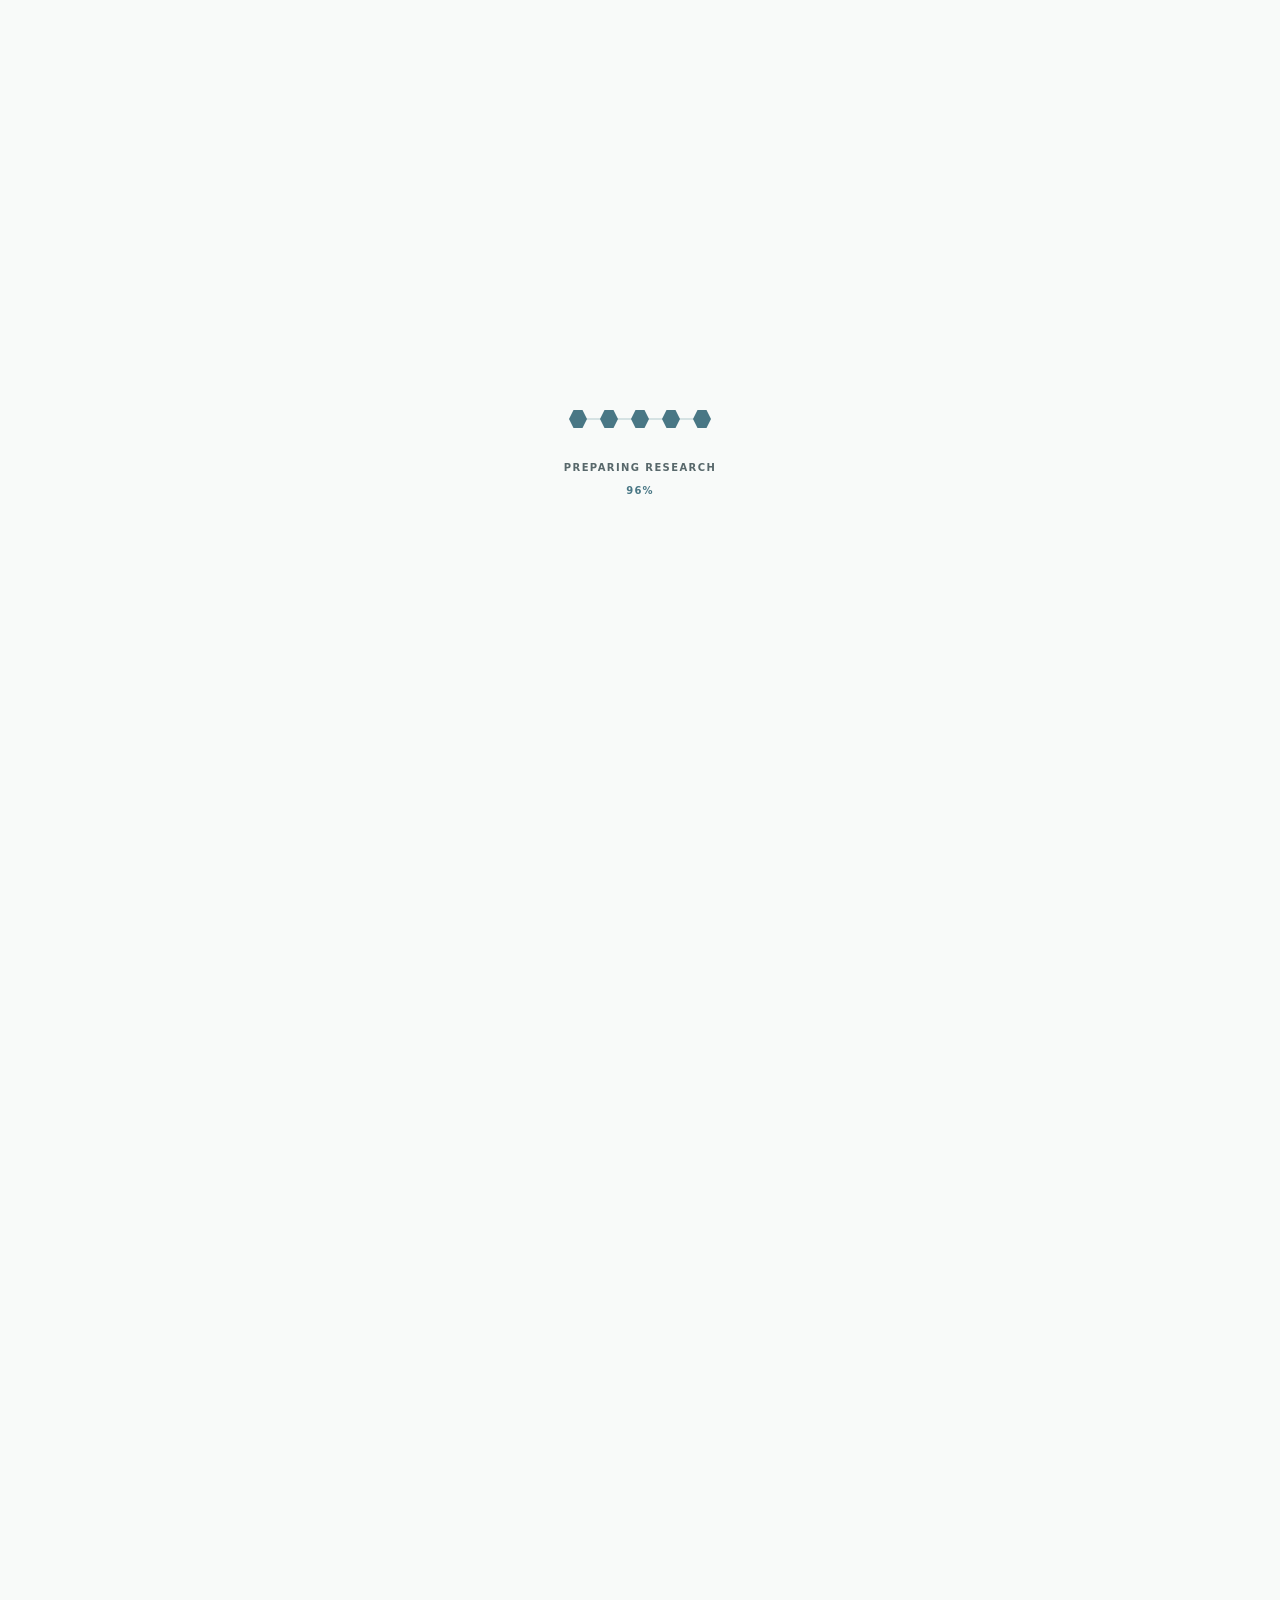
==== commit 989f428d: "Publish site from private source 7d1e7597aee6f2a5ae2b04fdbaaab390b07373f3" ====
--- a/index.html
+++ b/index.html
@@ -1,4 +1,4 @@
-<!doctype html><html lang="en"><head><meta charset="utf-8"><meta name="viewport" content="width=device-width,initial-scale=1"><title>Lior Skoury — Digital twins and Physical AI</title><meta name="description" content="Research in Digital Twin systems, manufacturing coordination, and data-driven modelling of physical processes."><meta name="robots" content="index,follow"><meta name="color-scheme" content="light"><meta name="theme-color" content="#f8faf9"><meta http-equiv="Content-Security-Policy" content="default-src 'self'; script-src 'self' https://cloud.umami.is; style-src 'self'; img-src 'self' data:; frame-src https://www.youtube-nocookie.com https://player.vimeo.com; media-src 'self' https:; connect-src 'self' https://gateway.umami.is; object-src 'none'; base-uri 'self'; form-action 'none'"><link rel="canonical" href="https://liorskoury-git.github.io/"><meta property="og:title" content="Lior Skoury — Digital twins and Physical AI"><meta property="og:description" content="Research in Digital Twin systems, manufacturing coordination, and data-driven modelling of physical processes."><meta property="og:type" content="website"><meta property="og:url" content="https://liorskoury-git.github.io/"><meta property="og:image" content="https://liorskoury-git.github.io/assets/share_image.png?v=d465113c7545"><meta property="og:image:type" content="image/png"><meta property="og:image:width" content="1200"><meta property="og:image:height" content="627"><meta property="og:image:alt" content="Lior Skoury portfolio mark"><meta name="twitter:card" content="summary_large_image"><meta name="twitter:image" content="https://liorskoury-git.github.io/assets/share_image.png?v=d465113c7545"><link rel="icon" type="image/svg+xml" href="/assets/favicon.svg?v=650854b74d60"><script src="/assets/loader.js?v=dba7fbd43086"></script><script defer src="https://cloud.umami.is/script.js" data-website-id="52de3d24-4a3d-4118-b2b0-4085006f8740" data-domains="liorskoury-git.github.io" data-do-not-track="true"></script><script defer src="/assets/analytics-events.js?v=ce30b088c900"></script><link rel="stylesheet" href="/assets/loader.css?v=68f86a6a60f5"><link rel="stylesheet" href="/assets/styles.css?v=44f8c890c635"><link rel="stylesheet" href="/assets/editorial.css?v=63da43abfd9c"><link rel="stylesheet" href="/assets/thread-svg.css?v=e17646e899cc"><link rel="stylesheet" href="/assets/system-svg.css?v=73e3468af432"><link rel="stylesheet" href="/assets/actor-svg.css?v=8cb5feb9dd63"><link rel="stylesheet" href="/assets/service-svg.css?v=e2cc6b1955b9"><script type="module" src="/assets/app.js?v=343fe64090b5"></script></head><body><div class="page-loader" role="status" aria-live="polite"><div class="page-loader-inner"><span class="page-loader-track" aria-hidden="true"><i></i><i></i><i></i><i></i><i></i></span><span class="page-loader-label">Preparing research</span></div></div>
+<!doctype html><html lang="en"><head><meta charset="utf-8"><meta name="viewport" content="width=device-width,initial-scale=1"><title>Lior Skoury — Digital twins and Physical AI</title><meta name="description" content="Research in Digital Twin systems, manufacturing coordination, and data-driven modelling of physical processes."><meta name="robots" content="index,follow"><meta name="color-scheme" content="light"><meta name="theme-color" content="#f8faf9"><meta http-equiv="Content-Security-Policy" content="default-src 'self'; script-src 'self' https://cloud.umami.is; style-src 'self'; img-src 'self' data:; frame-src https://www.youtube-nocookie.com https://player.vimeo.com; media-src 'self' https:; connect-src 'self' https://gateway.umami.is; object-src 'none'; base-uri 'self'; form-action 'none'"><link rel="canonical" href="https://liorskoury-git.github.io/"><meta property="og:title" content="Lior Skoury — Digital twins and Physical AI"><meta property="og:description" content="Research in Digital Twin systems, manufacturing coordination, and data-driven modelling of physical processes."><meta property="og:type" content="website"><meta property="og:url" content="https://liorskoury-git.github.io/"><meta property="og:image" content="https://liorskoury-git.github.io/assets/share_image.png?v=d465113c7545"><meta property="og:image:type" content="image/png"><meta property="og:image:width" content="1200"><meta property="og:image:height" content="627"><meta property="og:image:alt" content="Lior Skoury portfolio mark"><meta name="twitter:card" content="summary_large_image"><meta name="twitter:image" content="https://liorskoury-git.github.io/assets/share_image.png?v=d465113c7545"><link rel="icon" type="image/svg+xml" href="/assets/favicon.svg?v=650854b74d60"><script src="/assets/loader.js?v=c5fcad39c5e4"></script><script defer src="https://cloud.umami.is/script.js" data-website-id="52de3d24-4a3d-4118-b2b0-4085006f8740" data-domains="liorskoury-git.github.io" data-do-not-track="true"></script><script defer src="/assets/analytics-events.js?v=ce30b088c900"></script><link rel="stylesheet" href="/assets/loader.css?v=68f86a6a60f5"><link rel="stylesheet" href="/assets/styles.css?v=44f8c890c635"><link rel="stylesheet" href="/assets/editorial.css?v=63da43abfd9c"><link rel="stylesheet" href="/assets/thread-svg.css?v=e17646e899cc"><link rel="stylesheet" href="/assets/system-svg.css?v=73e3468af432"><link rel="stylesheet" href="/assets/actor-svg.css?v=8cb5feb9dd63"><link rel="stylesheet" href="/assets/service-svg.css?v=e2cc6b1955b9"><script type="module" src="/assets/app.js?v=7f66cacabcc6"></script></head><body><div class="page-loader" role="status" aria-live="polite"><div class="page-loader-inner"><span class="page-loader-track" aria-hidden="true"><i></i><i></i><i></i><i></i><i></i></span><span class="page-loader-label">Preparing research</span></div></div>
   <a class="skip-link" href="#main">Skip to content</a><header class="site-header has-submenu is-expanded"><div class="header-bar"><div class="header-inner"><a class="brand" href="/" aria-label="Lior Skoury home"><span class="brand-name">Lior Skoury</span><span class="brand-divider" aria-hidden="true">|</span><span class="brand-descriptor">RESEARCH PORTFOLIO.</span></a><button class="home-submenu-toggle" type="button" aria-expanded="true" aria-controls="home-submenu" aria-label="Toggle page sections"></button><button class="menu-toggle" type="button" aria-expanded="false" aria-controls="main-nav">Menu <span aria-hidden="true">☰</span></button><nav id="main-nav" aria-label="Main navigation"><a href="/" aria-current="page">Research</a><a href="/publications/">Publications</a><a href="/satellite-projects/">Satellite Projects</a><a href="/assets/Vitae/Lior_Skoury_CV.docx" download="Lior_Skoury_CV.docx">Vitae</a><a class="nav-contact" href="/#contact">Get in touch <span aria-hidden="true">↗</span></a></nav></div></div><div class="subnav-region"><div class="home-submenu-shell side-submenu-shell"><nav id="home-submenu" class="home-submenu" aria-label="Home sections"><a href="#system">01_FOUNDATION</a><a href="#manufacturing">02_CONTROL &amp; MANAGEMENT</a><a href="#physical-ai">03_DATA-INFORMED PHYSICAL AI</a><a href="#demonstrators">04_DEMONSTRATORS</a></nav></div></div></header>
   <main id="main"><section id="overview" class="hero container"><div class="hero-copy"><p class="eyebrow"><span class="status-dot"></span> Research at the intersection of computation and physical processes.</p><h1>Digital twins for data-driven physical systems.</h1><p class="hero-intro">Development of systems that connect design intent, physical execution, and process data through three research branches - Digital Twins, Control and Manufacturing, and Physical AI.</p><div class="hero-actions"><a class="button super-button" href="#system"><span class="research-cta-content"><span>Explore the research</span><svg class="super-button-arrow" fill="none" viewBox="0 0 24 24" aria-hidden="true" focusable="false"><path stroke-linejoin="round" stroke-linecap="round" stroke-width="2" stroke="currentColor" d="M5 12h14M13 6l6 6-6 6"></path></svg></span></a></div></div><figure class="hero-diagram hero-robot" data-robot-scene aria-labelledby="robot-description">
     <img class="robot-poster" src="/assets/robot/poster.png" alt="" width="1200" height="1044" loading="eager" decoding="async">
